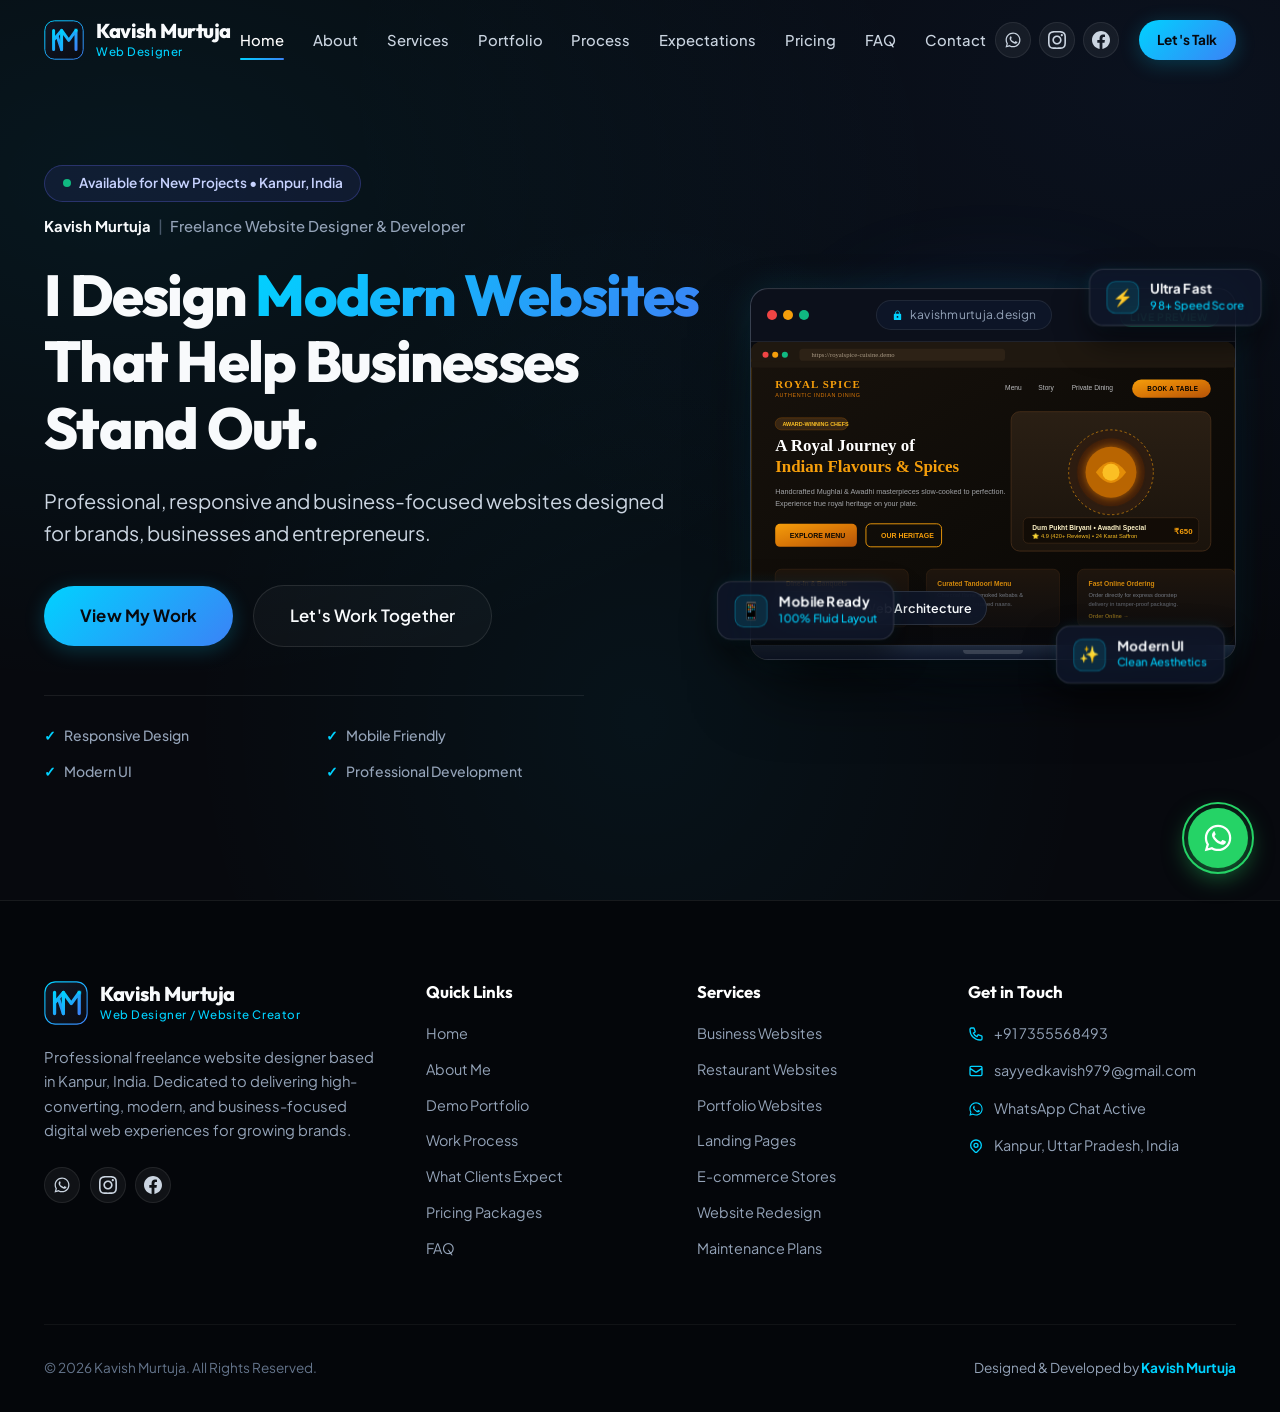
==== index.html @ 0408fbbc "feat(phase-3): implement interactive 3D hero device stage, mouse parallax, scroll reveals, and polis" ====
<!DOCTYPE html>
<html lang="en">
<head>
  <!-- Character Encoding & Viewport -->
  <meta charset="UTF-8">
  <meta name="viewport" content="width=device-width, initial-scale=1.0">
  <meta http-equiv="X-UA-Compatible" content="ie=edge">

  <!-- Primary SEO Meta Tags -->
  <title>Kavish Murtuja — Freelance Website Designer &amp; Developer</title>
  <meta name="title" content="Kavish Murtuja — Freelance Website Designer &amp; Developer">
  <meta name="description" content="Professional freelance website designer in Kanpur, India. Kavish Murtuja creates modern, responsive and business-focused websites for businesses, brands and entrepreneurs.">
  <meta name="keywords" content="Kavish Murtuja, Freelance Web Designer Kanpur, Website Developer Kanpur, Modern Business Websites, Responsive Web Design, Portfolio Website, Restaurant Website Design">
  <meta name="author" content="Kavish Murtuja">
  <meta name="robots" content="index, follow">
  <link rel="canonical" href="https://kavishmurtuja.com/">

  <!-- Open Graph / Facebook -->
  <meta property="og:type" content="website">
  <meta property="og:url" content="https://kavishmurtuja.com/">
  <meta property="og:title" content="Kavish Murtuja — Freelance Website Designer &amp; Developer">
  <meta property="og:description" content="Professional freelance website designer in Kanpur, India. Kavish Murtuja creates modern, responsive and business-focused websites for businesses, brands and entrepreneurs.">
  <meta property="og:image" content="assets/images/hero-mockup.svg">

  <!-- Twitter Meta Tags -->
  <meta name="twitter:card" content="summary_large_image">
  <meta name="twitter:url" content="https://kavishmurtuja.com/">
  <meta name="twitter:title" content="Kavish Murtuja — Freelance Website Designer &amp; Developer">
  <meta name="twitter:description" content="Professional freelance website designer in Kanpur, India. Kavish Murtuja creates modern, responsive and business-focused websites for businesses, brands and entrepreneurs.">
  <meta name="twitter:image" content="assets/images/hero-mockup.svg">

  <!-- Favicon & Brand Icon -->
  <link rel="icon" type="image/svg+xml" href="assets/favicon/favicon.svg">
  <link rel="apple-touch-icon" href="assets/images/branding/km-badge.svg">
  <meta name="theme-color" content="#080a0f">

  <!-- Google Fonts: Plus Jakarta Sans & Outfit -->
  <link rel="preconnect" href="https://fonts.googleapis.com">
  <link rel="preconnect" href="https://fonts.gstatic.com" crossorigin>
  <link href="https://fonts.googleapis.com/css2?family=Outfit:wght@400;500;600;700;800;900&family=Plus+Jakarta+Sans:wght@300;400;500;600;700;800&display=swap" rel="stylesheet">

  <!-- Custom Stylesheet -->
  <link rel="stylesheet" href="css/style.css">

  <!-- Structured Data / JSON-LD for SEO -->
  <script type="application/ld+json">
  {
    "@context": "https://schema.org",
    "@type": "ProfessionalService",
    "name": "Kavish Murtuja — Freelance Website Designer & Developer",
    "image": "https://kavishmurtuja.com/assets/images/hero-mockup.svg",
    "url": "https://kavishmurtuja.com",
    "telephone": "+917355568493",
    "email": "sayyedkavish979@gmail.com",
    "priceRange": "₹₹",
    "address": {
      "@type": "PostalAddress",
      "addressLocality": "Kanpur",
      "addressRegion": "Uttar Pradesh",
      "addressCountry": "India"
    },
    "geo": {
      "@type": "GeoCoordinates",
      "latitude": "26.4499",
      "longitude": "80.3319"
    },
    "openingHoursSpecification": {
      "@type": "OpeningHoursSpecification",
      "dayOfWeek": [
        "Monday",
        "Tuesday",
        "Wednesday",
        "Thursday",
        "Friday",
        "Saturday"
      ],
      "opens": "09:00",
      "closes": "20:00"
    },
    "sameAs": [
      "https://wa.me/917355568493",
      "https://instagram.com/kavishmurtuja",
      "https://facebook.com/kavishmurtuja"
    ]
  }
  </script>
</head>
<body>
  <div class="scroll-progress-bar" id="scrollProgressBar" aria-hidden="true"></div>
  <!-- Accessibility Skip Navigation -->
  <a href="#main-content" class="skip-link">Skip to main content</a>


  <!-- ==============================================================================
       NAVBAR (STICKY LUXURY GLASS)
       ============================================================================== -->
  <header class="navbar hero-entrance-nav" id="mainNavbar">
    <div class="container nav-container">
      <!-- Logo Branding -->
      <a href="#home" data-nav-page="home" class="brand-logo" aria-label="Kavish Murtuja — Web Designer">
        <img src="assets/images/branding/km-badge.svg" alt="KM Monogram Logo" class="brand-logo-img" width="40" height="40">
        <div class="brand-title">
          <span class="logo-name">Kavish Murtuja</span>
          <span class="logo-sub">Web Designer</span>
        </div>
      </a>

      <!-- Desktop Navigation Menu -->
      <nav class="nav-menu" aria-label="Main Navigation">
        <a href="#home" data-nav-page="home" class="nav-link active">Home</a>
        <a href="#about" data-nav-page="about" class="nav-link">About</a>
        <a href="#services" data-nav-page="services" class="nav-link">Services</a>
        <a href="#portfolio" data-nav-page="portfolio" class="nav-link">Portfolio</a>
        <a href="#process" data-nav-page="process" class="nav-link">Process</a>
        <a href="#testimonials" data-nav-page="testimonials" class="nav-link">Expectations</a>
        <a href="#pricing" data-nav-page="pricing" class="nav-link">Pricing</a>
        <a href="#faq" data-nav-page="faq" class="nav-link">FAQ</a>
        <a href="#contact" data-nav-page="contact" class="nav-link">Contact</a>
      </nav>

      <!-- Nav Quick Actions -->
      <div class="nav-actions">
        <!-- Social Mini Icons -->
        <div class="nav-social-links" aria-label="Social Profiles">
          <a href="https://wa.me/917355568493" target="_blank" rel="noopener noreferrer" class="social-icon-btn whatsapp-icon" title="Chat on WhatsApp" data-social="whatsapp" aria-label="WhatsApp">
            <svg xmlns="http://www.w3.org/2000/svg" viewBox="0 0 24 24" fill="currentColor">
              <path d="M12.04 2C6.58 2 2.13 6.45 2.13 11.91C2.13 13.66 2.59 15.36 3.45 16.86L2.05 22L7.3 20.62C8.75 21.41 10.38 21.83 12.04 21.83C17.5 21.83 21.95 17.38 21.95 11.92C21.95 9.27 20.92 6.78 19.05 4.91C17.18 3.03 14.69 2 12.04 2M12.05 3.67C14.25 3.67 16.31 4.53 17.87 6.09C19.42 7.65 20.28 9.72 20.28 11.92C20.28 16.46 16.58 20.15 12.04 20.15C10.56 20.15 9.11 19.76 7.85 19L7.55 18.83L4.43 19.65L5.26 16.61L5.06 16.29C4.24 15 3.8 13.47 3.8 11.91C3.81 7.37 7.5 3.67 12.05 3.67M9.06 7.42C8.89 7.42 8.62 7.49 8.39 7.74C8.16 8 7.5 8.61 7.5 9.87C7.5 11.12 8.42 12.33 8.55 12.5C8.68 12.67 10.35 15.24 12.91 16.35C13.52 16.61 14 16.77 14.37 16.89C14.98 17.08 15.54 17.06 15.98 16.99C16.48 16.92 17.49 16.38 17.7 15.79C17.91 15.21 17.91 14.71 17.85 14.6C17.79 14.5 17.62 14.43 17.37 14.31C17.12 14.19 15.9 13.59 15.67 13.5C15.45 13.42 15.28 13.38 15.12 13.63C14.95 13.88 14.48 14.43 14.33 14.6C14.19 14.77 14.04 14.79 13.79 14.67C13.54 14.54 12.5 14.2 11.27 13.11C10.31 12.26 9.66 11.2 9.47 10.88C9.28 10.56 9.45 10.39 9.58 10.26C9.69 10.15 9.83 9.97 9.96 9.83C10.08 9.68 10.13 9.57 10.21 9.41C10.29 9.24 10.25 9.1 10.19 8.98C10.13 8.85 9.63 7.63 9.42 7.13C9.22 6.64 9.02 6.71 8.87 6.7C8.72 6.7 8.56 6.7 8.39 6.7L9.06 7.42Z"/>
            </svg>
          </a>
          <a href="https://instagram.com/kavishmurtuja" target="_blank" rel="noopener noreferrer" class="social-icon-btn instagram-icon" title="Follow on Instagram" data-social="instagram" aria-label="Instagram">
            <svg xmlns="http://www.w3.org/2000/svg" viewBox="0 0 24 24" fill="currentColor">
              <path d="M12 2.163c3.204 0 3.584.012 4.85.07 3.252.148 4.771 1.691 4.919 4.919.058 1.265.069 1.645.069 4.849 0 3.205-.012 3.584-.069 4.849-.149 3.225-1.664 4.771-4.919 4.919-1.266.058-1.644.07-4.85.07-3.204 0-3.584-.012-4.849-.07-3.26-.149-4.771-1.699-4.919-4.92-.058-1.265-.07-1.644-.07-4.849 0-3.204.013-3.583.07-4.849.149-3.227 1.664-4.771 4.919-4.919 1.266-.057 1.645-.069 4.849-.069zm0-2.163c-3.259 0-3.667.014-4.947.072-4.358.2-6.78 2.618-6.98 6.98-.059 1.281-.073 1.689-.073 4.948 0 3.259.014 3.668.072 4.948.2 4.358 2.618 6.78 6.98 6.98 1.281.058 1.689.072 4.948.072 3.259 0 3.668-.014 4.948-.072 4.354-.2 6.782-2.618 6.979-6.98.059-1.28.073-1.689.073-4.948 0-3.259-.014-3.667-.072-4.947-.196-4.354-2.617-6.78-6.979-6.98-1.281-.059-1.69-.073-4.949-.073zm0 5.838c-3.403 0-6.162 2.759-6.162 6.162s2.759 6.163 6.162 6.163 6.162-2.759 6.162-6.163c0-3.403-2.759-6.162-6.162-6.162zm0 10.162c-2.209 0-4-1.79-4-4 0-2.209 1.791-4 4-4s4 1.791 4 4c0 2.21-1.791 4-4 4zm6.406-11.845c-.796 0-1.441.645-1.441 1.44s.645 1.44 1.441 1.44c.795 0 1.439-.645 1.439-1.44s-.644-1.44-1.439-1.44z"/>
            </svg>
          </a>
          <a href="https://facebook.com/kavishmurtuja" target="_blank" rel="noopener noreferrer" class="social-icon-btn facebook-icon" title="Follow on Facebook" data-social="facebook" aria-label="Facebook">
            <svg xmlns="http://www.w3.org/2000/svg" viewBox="0 0 24 24" fill="currentColor">
              <path d="M24 12.073c0-6.627-5.373-12-12-12s-12 5.373-12 12c0 5.99 4.388 10.954 10.125 11.854v-8.385H7.078v-3.47h3.047V9.43c0-3.007 1.792-4.669 4.533-4.669 1.312 0 2.686.235 2.686.235v2.953H15.83c-1.491 0-1.956.925-1.956 1.874v2.25h3.328l-.532 3.47h-2.796v8.385C19.612 23.027 24 18.062 24 12.073z"/>
            </svg>
          </a>
        </div>

        <!-- Prominent Call to Action Button -->
        <a href="#contact" data-nav-page="contact" class="btn btn-primary btn-sm">Let's Talk</a>

        <!-- Mobile Hamburger Toggle -->
        <button class="mobile-toggle" id="mobileToggle" aria-label="Toggle navigation menu" aria-expanded="false">
          <span></span>
          <span></span>
          <span></span>
        </button>
      </div>
    </div>
  </header>

  <!-- Mobile Drawer Overlay -->
  <div class="mobile-drawer-backdrop" id="drawerBackdrop"></div>
  <aside class="mobile-drawer" id="mobileDrawer">
    <div class="mobile-nav-links">
      <a href="#home" data-nav-page="home" class="mobile-nav-link active">Home</a>
      <a href="#about" data-nav-page="about" class="mobile-nav-link">About</a>
      <a href="#services" data-nav-page="services" class="mobile-nav-link">Services</a>
      <a href="#portfolio" data-nav-page="portfolio" class="mobile-nav-link">Portfolio</a>
      <a href="#process" data-nav-page="process" class="mobile-nav-link">Process</a>
      <a href="#testimonials" data-nav-page="testimonials" class="mobile-nav-link">What Clients Expect</a>
      <a href="#pricing" data-nav-page="pricing" class="mobile-nav-link">Pricing</a>
      <a href="#faq" data-nav-page="faq" class="mobile-nav-link">FAQ</a>
      <a href="#contact" data-nav-page="contact" class="mobile-nav-link">Contact</a>
    </div>

    <div class="mobile-drawer-footer">
      <a href="#contact" data-nav-page="contact" class="btn btn-primary">Start a Project</a>
      <div class="nav-social-links" style="justify-content: center;">
        <a href="https://wa.me/917355568493" target="_blank" rel="noopener noreferrer" class="social-icon-btn whatsapp-icon" data-social="whatsapp" aria-label="WhatsApp">
          <svg xmlns="http://www.w3.org/2000/svg" viewBox="0 0 24 24" fill="currentColor"><path d="M12.04 2C6.58 2 2.13 6.45 2.13 11.91C2.13 13.66 2.59 15.36 3.45 16.86L2.05 22L7.3 20.62C8.75 21.41 10.38 21.83 12.04 21.83C17.5 21.83 21.95 17.38 21.95 11.92C21.95 9.27 20.92 6.78 19.05 4.91C17.18 3.03 14.69 2 12.04 2M12.05 3.67C14.25 3.67 16.31 4.53 17.87 6.09C19.42 7.65 20.28 9.72 20.28 11.92C20.28 16.46 16.58 20.15 12.04 20.15C10.56 20.15 9.11 19.76 7.85 19L7.55 18.83L4.43 19.65L5.26 16.61L5.06 16.29C4.24 15 3.8 13.47 3.8 11.91C3.81 7.37 7.5 3.67 12.05 3.67M9.06 7.42C8.89 7.42 8.62 7.49 8.39 7.74C8.16 8 7.5 8.61 7.5 9.87C7.5 11.12 8.42 12.33 8.55 12.5C8.68 12.67 10.35 15.24 12.91 16.35C13.52 16.61 14 16.77 14.37 16.89C14.98 17.08 15.54 17.06 15.98 16.99C16.48 16.92 17.49 16.38 17.7 15.79C17.91 15.21 17.91 14.71 17.85 14.6C17.79 14.5 17.62 14.43 17.37 14.31C17.12 14.19 15.9 13.59 15.67 13.5C15.45 13.42 15.28 13.38 15.12 13.63C14.95 13.88 14.48 14.43 14.33 14.6C14.19 14.77 14.04 14.79 13.79 14.67C13.54 14.54 12.5 14.2 11.27 13.11C10.31 12.26 9.66 11.2 9.47 10.88C9.28 10.56 9.45 10.39 9.58 10.26C9.69 10.15 9.83 9.97 9.96 9.83C10.08 9.68 10.13 9.57 10.21 9.41C10.29 9.24 10.25 9.1 10.19 8.98C10.13 8.85 9.63 7.63 9.42 7.13C9.22 6.64 9.02 6.71 8.87 6.7C8.72 6.7 8.56 6.7 8.39 6.7L9.06 7.42Z"/></svg>
        </a>
        <a href="https://instagram.com/kavishmurtuja" target="_blank" rel="noopener noreferrer" class="social-icon-btn instagram-icon" data-social="instagram" aria-label="Instagram">
          <svg xmlns="http://www.w3.org/2000/svg" viewBox="0 0 24 24" fill="currentColor"><path d="M12 2.163c3.204 0 3.584.012 4.85.07 3.252.148 4.771 1.691 4.919 4.919.058 1.265.069 1.645.069 4.849 0 3.205-.012 3.584-.069 4.849-.149 3.225-1.664 4.771-4.919 4.919-1.266.058-1.644.07-4.85.07-3.204 0-3.584-.012-4.849-.07-3.26-.149-4.771-1.699-4.919-4.92-.058-1.265-.07-1.644-.07-4.849 0-3.204.013-3.583.07-4.849.149-3.227 1.664-4.771 4.919-4.919 1.266-.057 1.645-.069 4.849-.069zm0-2.163c-3.259 0-3.667.014-4.947.072-4.358.2-6.78 2.618-6.98 6.98-.059 1.281-.073 1.689-.073 4.948 0 3.259.014 3.668.072 4.948.2 4.358 2.618 6.78 6.98 6.98 1.281.058 1.689.072 4.948.072 3.259 0 3.668-.014 4.948-.072 4.354-.2 6.782-2.618 6.979-6.98.059-1.28.073-1.689.073-4.948 0-3.259-.014-3.667-.072-4.947-.196-4.354-2.617-6.78-6.979-6.98-1.281-.059-1.69-.073-4.949-.073zm0 5.838c-3.403 0-6.162 2.759-6.162 6.162s2.759 6.163 6.162 6.163 6.162-2.759 6.162-6.163c0-3.403-2.759-6.162-6.162-6.162zm0 10.162c-2.209 0-4-1.79-4-4 0-2.209 1.791-4 4-4s4 1.791 4 4c0 2.21-1.791 4-4 4zm6.406-11.845c-.796 0-1.441.645-1.441 1.44s.645 1.44 1.441 1.44c.795 0 1.439-.645 1.439-1.44s-.644-1.44-1.439-1.44z"/></svg>
        </a>
        <a href="https://facebook.com/kavishmurtuja" target="_blank" rel="noopener noreferrer" class="social-icon-btn facebook-icon" data-social="facebook" aria-label="Facebook">
          <svg xmlns="http://www.w3.org/2000/svg" viewBox="0 0 24 24" fill="currentColor"><path d="M24 12.073c0-6.627-5.373-12-12-12s-12 5.373-12 12c0 5.99 4.388 10.954 10.125 11.854v-8.385H7.078v-3.47h3.047V9.43c0-3.007 1.792-4.669 4.533-4.669 1.312 0 2.686.235 2.686.235v2.953H15.83c-1.491 0-1.956.925-1.956 1.874v2.25h3.328l-.532 3.47h-2.796v8.385C19.612 23.027 24 18.062 24 12.073z"/></svg>
        </a>
      </div>
    </div>
  </aside>

  <!-- ==============================================================================
       HERO SECTION
       ============================================================================== -->
  <main id="main-content">
  <div class="page-view active" id="page-home" data-page="home">
  <section class="hero-section" id="home">
    <div class="container hero-grid">
      <!-- Left Content Column -->
      <div class="hero-content">
        <!-- Trust badge and Name pill -->
        <div class="hero-badge-container hero-entrance-1">
          <div class="hero-pill">
            <span class="pulse-dot"></span>
            <span>Available for New Projects • Kanpur, India</span>
          </div>
          <div class="hero-author-tag">
            <span class="author-name">Kavish Murtuja</span>
            <span class="author-sep">|</span>
            <span class="author-role">Freelance Website Designer &amp; Developer</span>
          </div>
        </div>

        <!-- Main Powerful Headline -->
        <h1 class="hero-headline hero-entrance-2">
          I Design <span class="gradient-text">Modern Websites</span> That Help Businesses Stand Out.
        </h1>

        <!-- Subheading -->
        <p class="hero-subheading hero-entrance-3">
          Professional, responsive and business-focused websites designed for brands, businesses and entrepreneurs.
        </p>

        <!-- CTA Buttons Group -->
        <div class="hero-cta-group hero-entrance-4">
          <a href="#portfolio" data-nav-page="portfolio" class="btn btn-primary btn-lg">View My Work</a>
          <a href="#contact" data-nav-page="contact" class="btn btn-outline btn-lg">Let's Work Together</a>
        </div>

        <!-- Trust Indicators Grid -->
        <div class="hero-trust-indicators hero-entrance-4">
          <div class="trust-item">
            <span class="trust-check">✓</span>
            <span>Responsive Design</span>
          </div>
          <div class="trust-item">
            <span class="trust-check">✓</span>
            <span>Mobile Friendly</span>
          </div>
          <div class="trust-item">
            <span class="trust-check">✓</span>
            <span>Modern UI</span>
          </div>
          <div class="trust-item">
            <span class="trust-check">✓</span>
            <span>Professional Development</span>
          </div>
        </div>
      </div>

      <!-- Right Visual 3D Interactive Device Stage -->
      <div class="hero-3d-stage hero-entrance-5" id="hero3DStage">
        <div class="hero-3d-card" id="hero3DCard">
          <!-- Ambient 3D Glow Backing -->
          <div class="hero-3d-glow" aria-hidden="true"></div>

          <!-- The 3D Floating Laptop / Browser Device -->
          <div class="device-3d-chassis">
            <!-- Device Top Bezel & Window Controls -->
            <div class="device-header">
              <div class="device-dots" aria-hidden="true">
                <span class="dot red"></span>
                <span class="dot yellow"></span>
                <span class="dot green"></span>
              </div>
              <div class="device-url-bar">
                <span class="lock-icon" aria-hidden="true">
                  <svg width="11" height="11" viewBox="0 0 24 24" fill="currentColor"><path d="M18 8h-1V6c0-2.76-2.24-5-5-5S7 3.24 7 6v2H6c-1.1 0-2 .9-2 2v10c0 1.1.9 2 2 2h12c1.1 0 2-.9 2-2V10c0-1.1-.9-2-2-2zm-6 9c-1.1 0-2-.9-2-2s.9-2 2-2 2 .9 2 2-.9 2-2 2zm3.1-9H8.9V6c0-1.71 1.39-3.1 3.1-3.1 1.71 0 3.1 1.39 3.1 3.1v2z"/></svg>
                </span>
                <span class="url-text">kavishmurtuja.design</span>
              </div>
              <div class="device-header-status">
                <span class="status-live-pill">Live Preview</span>
              </div>
            </div>

            <!-- Device Screen with High-Res Website Preview -->
            <div class="device-screen">
              <img src="assets/images/projects/royal-spice.svg" alt="Modern Restaurant Website Preview Designed by Kavish Murtuja" class="device-screen-img" width="800" height="500" loading="eager">
              <div class="device-screen-overlay">
                <div class="device-brand-badge">
                  <img src="assets/images/branding/km-badge.svg" alt="KM Monogram" width="20" height="20">
                  <span>Modern Web Architecture</span>
                </div>
              </div>
            </div>

            <!-- Laptop Keyboard Base Lip -->
            <div class="laptop-base-edge" aria-hidden="true">
              <div class="laptop-notch"></div>
            </div>
          </div>

          <!-- Floating UI Elements around the device -->
          <div class="floating-chip chip-perf" data-parallax-depth="25">
            <div class="chip-icon">⚡</div>
            <div class="chip-content">
              <span class="chip-title">Ultra Fast</span>
              <span class="chip-desc">98+ Speed Score</span>
            </div>
          </div>

          <div class="floating-chip chip-responsive" data-parallax-depth="35">
            <div class="chip-icon">📱</div>
            <div class="chip-content">
              <span class="chip-title">Mobile Ready</span>
              <span class="chip-desc">100% Fluid Layout</span>
            </div>
          </div>

          <div class="floating-chip chip-ui" data-parallax-depth="20">
            <div class="chip-icon">✨</div>
            <div class="chip-content">
              <span class="chip-title">Modern UI</span>
              <span class="chip-desc">Clean Aesthetics</span>
            </div>
          </div>
        </div>
      </div>
    </div>
  </section>

  <!-- ==============================================================================
       ABOUT ME SECTION
       ============================================================================== -->
  </div>

  <div class="page-view" id="page-about" data-page="about">
  <section class="section about-section" id="about">
    <div class="container">
      <div class="section-header reveal-on-scroll">
        <div class="section-badge">
          <span class="dot"></span>
          <span>About Kavish Murtuja</span>
        </div>
        <h2 class="section-title">Building Digital Experiences That Make Businesses Look Professional.</h2>
        <p class="section-desc">
          Crafting custom web solutions that bridge high-converting aesthetics with rock-solid engineering.
        </p>
      </div>

      <div class="about-grid reveal-on-scroll">
        <!-- Bio and Core Principles -->
        <div class="about-text-col">
          <p class="about-intro-text">
            Hello, I am <strong>Kavish Murtuja</strong>, an independent freelance website designer and developer based in <strong>Kanpur, Uttar Pradesh, India</strong>. I partner directly with founders, local business owners, and ambitious entrepreneurs to transform their online presence into credible, high-performing digital assets.
          </p>
          <p class="about-intro-text">
            In today's digital landscape, your website is your 24/7 business storefront. I focus on creating purposeful, clean, and modern websites that don't just look stunning—they actively help you build trust, attract qualified customers, and generate tangible leads.
          </p>

          <!-- Key Focus Areas -->
          <div class="about-highlights-list">
            <div class="about-highlight-item">
              <svg class="about-highlight-icon" xmlns="http://www.w3.org/2000/svg" fill="none" viewBox="0 0 24 24" stroke="currentColor">
                <path stroke-linecap="round" stroke-linejoin="round" stroke-width="2" d="M9.75 17L9 20l-1 1h8l-1-1-.75-3M3 13h18M5 17h14a2 2 0 002-2V5a2 2 0 00-2-2H5a2 2 0 00-2 2v10a2 2 0 002 2z"/>
              </svg>
              <span>Modern websites tailored to your brand identity</span>
            </div>
            <div class="about-highlight-item">
              <svg class="about-highlight-icon" xmlns="http://www.w3.org/2000/svg" fill="none" viewBox="0 0 24 24" stroke="currentColor">
                <path stroke-linecap="round" stroke-linejoin="round" stroke-width="2" d="M12 18h.01M8 21h8a2 2 0 002-2V5a2 2 0 00-2-2H8a2 2 0 00-2 2v14a2 2 0 002 2z"/>
              </svg>
              <span>Fully responsive designs tailored for every device</span>
            </div>
            <div class="about-highlight-item">
              <svg class="about-highlight-icon" xmlns="http://www.w3.org/2000/svg" fill="none" viewBox="0 0 24 24" stroke="currentColor">
                <path stroke-linecap="round" stroke-linejoin="round" stroke-width="2" d="M13 10V3L4 14h7v7l9-11h-7z"/>
              </svg>
              <span>Clean user experiences that drive buyer action</span>
            </div>
            <div class="about-highlight-item">
              <svg class="about-highlight-icon" xmlns="http://www.w3.org/2000/svg" fill="none" viewBox="0 0 24 24" stroke="currentColor">
                <path stroke-linecap="round" stroke-linejoin="round" stroke-width="2" d="M9 12l2 2 4-4m5.618-4.016A11.955 11.955 0 0112 2.944a11.955 11.955 0 01-8.618 3.04A12.02 12.02 0 003 9c0 5.591 3.824 10.29 9 11.622 5.176-1.332 9-6.03 9-11.622 0-1.042-.133-2.052-.382-3.016z"/>
              </svg>
              <span>Business-focused websites &amp; professional visual poise</span>
            </div>
          </div>

          <a href="#contact" data-nav-page="contact" class="btn btn-primary">Start a Conversation</a>
        </div>

        <!-- Editable Realistic Statistics Grid -->
        <div class="stats-grid">
          <div class="stat-card">
            <div class="stat-number">10+</div>
            <div class="stat-label">Demo Projects Crafted</div>
          </div>
          <div class="stat-card">
            <div class="stat-number">All</div>
            <div class="stat-label">Devices Tested</div>
          </div>
          <div class="stat-card">
            <div class="stat-number">Client</div>
            <div class="stat-label">Focused Collaboration</div>
          </div>
          <div class="stat-card">
            <div class="stat-number">Modern</div>
            <div class="stat-label">UI/UX Design Standards</div>
          </div>
        </div>
      </div>
    </div>
  </section>

  <!-- ==============================================================================
       SERVICES SECTION (8 PREMIUM CARDS)
       ============================================================================== -->
  </div>

  <div class="page-view" id="page-services" data-page="services">
  <section class="section services-section" id="services">
    <div class="container">
      <div class="section-header reveal-on-scroll">
        <div class="section-badge">
          <span class="dot"></span>
          <span>What I Build</span>
        </div>
        <h2 class="section-title">Specialized Web Design &amp; Development Services</h2>
        <p class="section-desc">
          Every solution is engineered from scratch to reflect your distinctive business value and convert visitors into loyal clients.
        </p>
      </div>

      <div class="services-grid">
        <!-- 1. Business Website Design -->
        <div class="service-card reveal-on-scroll stagger-1">
          <div class="service-icon-box">
            <svg xmlns="http://www.w3.org/2000/svg" fill="none" viewBox="0 0 24 24" stroke="currentColor">
              <path stroke-linecap="round" stroke-linejoin="round" stroke-width="1.8" d="M19 21V5a2 2 0 00-2-2H7a2 2 0 00-2 2v16m14 0h2m-2 0h-5m-9 0H3m2 0h5M9 7h1m-1 4h1m4-4h1m-1 4h1m-5 10v-5a1 1 0 011-1h2a1 1 0 011 1v5m-4 0h4"/>
            </svg>
          </div>
          <h3 class="service-title">Business Website Design</h3>
          <p class="service-desc">
            Bespoke corporate websites that establish strong brand authority, clearly present your service offerings, and generate qualified B2B/B2C inquiries.
          </p>
          <a href="#contact" data-nav-page="contact" class="service-cta">Discuss Business Website <span>&rarr;</span></a>
        </div>

        <!-- 2. Restaurant Website Design -->
        <div class="service-card reveal-on-scroll stagger-2">
          <div class="service-icon-box">
            <svg xmlns="http://www.w3.org/2000/svg" fill="none" viewBox="0 0 24 24" stroke="currentColor">
              <path stroke-linecap="round" stroke-linejoin="round" stroke-width="1.8" d="M12 6.253v13m0-13C10.832 5.477 9.246 5 7.5 5S4.168 5.477 3 6.253v13C4.168 18.477 5.754 18 7.5 18s3.332.477 4.5 1.253m0-13C13.168 5.477 14.754 5 16.5 5c1.747 0 3.332.477 4.5 1.253v13C19.832 18.477 18.247 18 16.5 18c-1.746 0-3.332.477-4.5 1.253"/>
            </svg>
          </div>
          <h3 class="service-title">Restaurant Website Design</h3>
          <p class="service-desc">
            Appetizing online menus, direct table reservation forms, private dining showcases, and location/hours integration for eateries and cafes.
          </p>
          <a href="#contact" data-nav-page="contact" class="service-cta">Discuss Restaurant Site <span>&rarr;</span></a>
        </div>

        <!-- 3. Portfolio Website -->
        <div class="service-card reveal-on-scroll stagger-3">
          <div class="service-icon-box">
            <svg xmlns="http://www.w3.org/2000/svg" fill="none" viewBox="0 0 24 24" stroke="currentColor">
              <path stroke-linecap="round" stroke-linejoin="round" stroke-width="1.8" d="M16 7a4 4 0 11-8 0 4 4 0 018 0zM12 14a7 7 0 00-7 7h14a7 7 0 00-7-7z"/>
            </svg>
          </div>
          <h3 class="service-title">Portfolio Website</h3>
          <p class="service-desc">
            Sleek, personal portfolio websites for creative professionals, freelancers, architects, photographers, and consultants seeking premium clients.
          </p>
          <a href="#contact" data-nav-page="contact" class="service-cta">Discuss Portfolio Site <span>&rarr;</span></a>
        </div>

        <!-- 4. Landing Page Design -->
        <div class="service-card reveal-on-scroll stagger-4">
          <div class="service-icon-box">
            <svg xmlns="http://www.w3.org/2000/svg" fill="none" viewBox="0 0 24 24" stroke="currentColor">
              <path stroke-linecap="round" stroke-linejoin="round" stroke-width="1.8" d="M13 7h8m0 0v8m0-8l-8 8-4-4-6 6"/>
            </svg>
          </div>
          <h3 class="service-title">Landing Page Design</h3>
          <p class="service-desc">
            High-converting single-page landing pages optimized for marketing campaigns, product launches, lead magnets, and maximum ROI on ad spend.
          </p>
          <a href="#contact" data-nav-page="contact" class="service-cta">Discuss Landing Page <span>&rarr;</span></a>
        </div>

        <!-- 5. E-commerce Website -->
        <div class="service-card reveal-on-scroll stagger-1">
          <div class="service-icon-box">
            <svg xmlns="http://www.w3.org/2000/svg" fill="none" viewBox="0 0 24 24" stroke="currentColor">
              <path stroke-linecap="round" stroke-linejoin="round" stroke-width="1.8" d="M16 11V7a4 4 0 00-8 0v4M5 9h14l1 12H4L5 9z"/>
            </svg>
          </div>
          <h3 class="service-title">E-commerce Website</h3>
          <p class="service-desc">
            Intuitive online stores featuring clear product categorization, fast checkout flows, WhatsApp quick orders, and seamless payment gateway integration.
          </p>
          <a href="#contact" data-nav-page="contact" class="service-cta">Discuss Online Store <span>&rarr;</span></a>
        </div>

        <!-- 6. Website Redesign -->
        <div class="service-card reveal-on-scroll stagger-2">
          <div class="service-icon-box">
            <svg xmlns="http://www.w3.org/2000/svg" fill="none" viewBox="0 0 24 24" stroke="currentColor">
              <path stroke-linecap="round" stroke-linejoin="round" stroke-width="1.8" d="M4 4v5h.582m15.356 2A8.001 8.001 0 004.582 9m0 0H9m11 11v-5h-.581m0 0a8.003 8.003 0 01-15.357-2m15.357 2H15"/>
            </svg>
          </div>
          <h3 class="service-title">Website Redesign</h3>
          <p class="service-desc">
            Modernize outdated or slow-loading websites with fresh visual hierarchy, enhanced mobile responsiveness, faster load times, and higher conversion rates.
          </p>
          <a href="#contact" data-nav-page="contact" class="service-cta">Discuss Redesign <span>&rarr;</span></a>
        </div>

        <!-- 7. Mobile Responsive Design -->
        <div class="service-card reveal-on-scroll stagger-3">
          <div class="service-icon-box">
            <svg xmlns="http://www.w3.org/2000/svg" fill="none" viewBox="0 0 24 24" stroke="currentColor">
              <path stroke-linecap="round" stroke-linejoin="round" stroke-width="1.8" d="M12 18h.01M7 21h10a2 2 0 002-2V5a2 2 0 00-2-2H7a2 2 0 00-2 2v14a2 2 0 002 2z"/>
            </svg>
          </div>
          <h3 class="service-title">Mobile Responsive Design</h3>
          <p class="service-desc">
            Delivers a frictionless viewing experience across iPhones, Android devices, iPads, tablets, laptops, and ultra-wide desktop monitors.
          </p>
          <a href="#contact" data-nav-page="contact" class="service-cta">Discuss Mobile UI <span>&rarr;</span></a>
        </div>

        <!-- 8. Website Maintenance -->
        <div class="service-card reveal-on-scroll stagger-4">
          <div class="service-icon-box">
            <svg xmlns="http://www.w3.org/2000/svg" fill="none" viewBox="0 0 24 24" stroke="currentColor">
              <path stroke-linecap="round" stroke-linejoin="round" stroke-width="1.8" d="M10.325 4.317c.426-1.756 2.924-1.756 3.35 0a1.724 1.724 0 002.573 1.066c1.543-.94 3.31.826 2.37 2.37a1.724 1.724 0 001.065 2.572c1.756.426 1.756 2.924 0 3.35a1.724 1.724 0 00-1.066 2.573c.94 1.543-.826 3.31-2.37 2.37a1.724 1.724 0 00-2.572 1.065c-.426 1.756-2.924 1.756-3.35 0a1.724 1.724 0 00-2.573-1.066c-1.543.94-3.31-.826-2.37-2.37a1.724 1.724 0 00-1.065-2.572c-1.756-.426-1.756-2.924 0-3.35a1.724 1.724 0 001.066-2.573c-.94-1.543.826-3.31 2.37-2.37.996.608 2.296.07 2.572-1.065z"/>
              <path stroke-linecap="round" stroke-linejoin="round" stroke-width="1.8" d="M15 12a3 3 0 11-6 0 3 3 0 016 0z"/>
            </svg>
          </div>
          <h3 class="service-title">Website Maintenance</h3>
          <p class="service-desc">
            Ongoing speed optimization, content revisions, asset updates, security monitoring, and regular backups so your digital platform runs flawlessly.
          </p>
          <a href="#contact" data-nav-page="contact" class="service-cta">Discuss Maintenance <span>&rarr;</span></a>
        </div>
      </div>
    </div>
  </section>

  <!-- ==============================================================================
       PORTFOLIO SECTION (THE POWERHOUSE)
       ============================================================================== -->
  <section class="section why-section">
    <div class="container">
      <div class="section-header reveal-on-scroll">
        <div class="section-badge">
          <span class="dot"></span>
          <span>Value &amp; Reliability</span>
        </div>
        <h2 class="section-title">Why Businesses Choose a Professional Website</h2>
        <p class="section-desc">
          A generic template rarely converts. Here is how a custom-designed website sets your enterprise apart.
        </p>
      </div>

      <div class="why-grid">
        <!-- 1. Modern Professional Design -->
        <div class="why-card">
          <div class="why-icon-wrap">
            <svg xmlns="http://www.w3.org/2000/svg" fill="none" viewBox="0 0 24 24" stroke="currentColor">
              <path stroke-linecap="round" stroke-linejoin="round" stroke-width="2" d="M7 21a4 4 0 01-4-4V5a2 2 0 012-2h4a2 2 0 012 2v12a4 4 0 01-4 4zm0 0h12a2 2 0 002-2v-4a2 2 0 00-2-2h-2.343M11 7.343l1.657-1.657a2 2 0 012.828 0l2.829 2.829a2 2 0 010 2.828l-8.486 8.485M7 17h.01"/>
            </svg>
          </div>
          <div>
            <h3 class="why-card-title">Modern Professional Design</h3>
            <p class="why-card-desc">Sleek, bespoke visual aesthetics that instill instant consumer trust and reflect true brand excellence.</p>
          </div>
        </div>

        <!-- 2. Mobile Responsive -->
        <div class="why-card">
          <div class="why-icon-wrap">
            <svg xmlns="http://www.w3.org/2000/svg" fill="none" viewBox="0 0 24 24" stroke="currentColor">
              <path stroke-linecap="round" stroke-linejoin="round" stroke-width="2" d="M12 18h.01M8 21h8a2 2 0 002-2V5a2 2 0 00-2-2H8a2 2 0 00-2 2v14a2 2 0 002 2z"/>
            </svg>
          </div>
          <div>
            <h3 class="why-card-title">Mobile Responsive</h3>
            <p class="why-card-desc">Designed for today's mobile-first audience. Every interface adapts seamlessly across all screens.</p>
          </div>
        </div>

        <!-- 3. User-Friendly Interface -->
        <div class="why-card">
          <div class="why-icon-wrap">
            <svg xmlns="http://www.w3.org/2000/svg" fill="none" viewBox="0 0 24 24" stroke="currentColor">
              <path stroke-linecap="round" stroke-linejoin="round" stroke-width="2" d="M14.828 14.828a4 4 0 01-5.656 0M9 10h.01M15 10h.01M21 12a9 9 0 11-18 0 9 9 0 0118 0z"/>
            </svg>
          </div>
          <div>
            <h3 class="why-card-title">User-Friendly Interface</h3>
            <p class="why-card-desc">Clear navigation, legible typography, and straightforward CTAs that guide visitors effortlessly.</p>
          </div>
        </div>

        <!-- 4. Fast-Loading Structure -->
        <div class="why-card">
          <div class="why-icon-wrap">
            <svg xmlns="http://www.w3.org/2000/svg" fill="none" viewBox="0 0 24 24" stroke="currentColor">
              <path stroke-linecap="round" stroke-linejoin="round" stroke-width="2" d="M13 10V3L4 14h7v7l9-11h-7z"/>
            </svg>
          </div>
          <div>
            <h3 class="why-card-title">Fast-Loading Structure</h3>
            <p class="why-card-desc">Lightweight code without bloated plugins ensuring near-instant page loads and high Core Web Vitals.</p>
          </div>
        </div>

        <!-- 5. SEO-Friendly Foundation -->
        <div class="why-card">
          <div class="why-icon-wrap">
            <svg xmlns="http://www.w3.org/2000/svg" fill="none" viewBox="0 0 24 24" stroke="currentColor">
              <path stroke-linecap="round" stroke-linejoin="round" stroke-width="2" d="M21 21l-6-6m2-5a7 7 0 11-14 0 7 7 0 0114 0z"/>
            </svg>
          </div>
          <div>
            <h3 class="why-card-title">SEO-Friendly Foundation</h3>
            <p class="why-card-desc">Clean semantic HTML, Open Graph tags, and structured schema markup to help you rank in Google search.</p>
          </div>
        </div>

        <!-- 6. Custom Design -->
        <div class="why-card">
          <div class="why-icon-wrap">
            <svg xmlns="http://www.w3.org/2000/svg" fill="none" viewBox="0 0 24 24" stroke="currentColor">
              <path stroke-linecap="round" stroke-linejoin="round" stroke-width="2" d="M11 4a2 2 0 114 0v1a1 1 0 001 1h3a1 1 0 011 1v3a1 1 0 01-1 1h-1a2 2 0 100 4h1a1 1 0 011 1v3a1 1 0 01-1 1h-3a1 1 0 01-1-1v-1a2 2 0 10-4 0v1a1 1 0 01-1 1H7a1 1 0 01-1-1v-3a1 1 0 00-1-1H4a2 2 0 110-4h1a1 1 0 001-1V7a1 1 0 011-1h3a1 1 0 001-1V4z"/>
            </svg>
          </div>
          <div>
            <h3 class="why-card-title">Custom Design</h3>
            <p class="why-card-desc">No cookie-cutter shortcuts. Every element is deliberately tailored around your specific business goals.</p>
          </div>
        </div>

        <!-- 7. Clear Communication -->
        <div class="why-card">
          <div class="why-icon-wrap">
            <svg xmlns="http://www.w3.org/2000/svg" fill="none" viewBox="0 0 24 24" stroke="currentColor">
              <path stroke-linecap="round" stroke-linejoin="round" stroke-width="2" d="M8 12h.01M12 12h.01M16 12h.01M21 12c0 4.418-4.03 8-9 8a9.863 9.863 0 01-4.255-.949L3 20l1.395-3.72C3.512 15.042 3 13.574 3 12c0-4.418 4.03-8 9-8s9 3.582 9 8z"/>
            </svg>
          </div>
          <div>
            <h3 class="why-card-title">Clear Communication</h3>
            <p class="why-card-desc">Prompt WhatsApp and phone updates, milestone checkpoints, and transparent timelines from start to finish.</p>
          </div>
        </div>

        <!-- 8. Business-Focused Approach -->
        <div class="why-card">
          <div class="why-icon-wrap">
            <svg xmlns="http://www.w3.org/2000/svg" fill="none" viewBox="0 0 24 24" stroke="currentColor">
              <path stroke-linecap="round" stroke-linejoin="round" stroke-width="2" d="M9 19v-6a2 2 0 00-2-2H5a2 2 0 00-2 2v6a2 2 0 002 2h2a2 2 0 002-2zm0 0V9a2 2 0 012-2h2a2 2 0 012 2v10m-6 0a2 2 0 002 2h2a2 2 0 002-2m0 0V5a2 2 0 012-2h2a2 2 0 012 2v14a2 2 0 01-2 2h-2a2 2 0 01-2-2z"/>
            </svg>
          </div>
          <div>
            <h3 class="why-card-title">Business-Focused Approach</h3>
            <p class="why-card-desc">A website's ultimate purpose is to generate inquiries, build credibility, and increase commercial revenue.</p>
          </div>
        </div>
      </div>
    </div>
  </section>

  <!-- ==============================================================================
       MY PROCESS (PREMIUM 5-STEP TIMELINE)
       ============================================================================== -->
  </div>

  <div class="page-view" id="page-portfolio" data-page="portfolio">
  <section class="section portfolio-section" id="portfolio">
    <div class="container">
      <div class="section-header reveal-on-scroll">
        <div class="section-badge">
          <span class="dot"></span>
          <span>Featured Work</span>
        </div>
        <h2 class="section-title">Selected Demo Projects &amp; Website Concepts</h2>
        <p class="section-desc">
          Explore interactive concept websites designed to demonstrate my capability across diverse commercial industries. 
          <em>All concepts are clearly marked as Demo Projects.</em>
        </p>
      </div>

      <!-- Filter Tabs -->
      <div class="portfolio-filter-bar" role="tablist" aria-label="Filter portfolio projects">
        <button class="filter-btn active" data-filter="all" role="tab" aria-selected="true" aria-pressed="true">All Projects</button>
        <button class="filter-btn" data-filter="restaurant" role="tab" aria-selected="false" aria-pressed="false">Restaurant</button>
        <button class="filter-btn" data-filter="hotel" role="tab" aria-selected="false" aria-pressed="false">Hotel &amp; Resort</button>
        <button class="filter-btn" data-filter="real-estate" role="tab" aria-selected="false" aria-pressed="false">Real Estate</button>
        <button class="filter-btn" data-filter="fitness" role="tab" aria-selected="false" aria-pressed="false">Fitness</button>
        <button class="filter-btn" data-filter="business" role="tab" aria-selected="false" aria-pressed="false">Business</button>
        <button class="filter-btn" data-filter="agency" role="tab" aria-selected="false" aria-pressed="false">Agency</button>
      </div>

      <!-- Projects Grid -->
      <div class="portfolio-grid">
        <!-- Project 01: Royal Spice -->
        <article class="project-card" data-category="restaurant">
          <div class="project-preview">
            <img src="assets/images/projects/royal-spice.svg" alt="Royal Spice Premium Indian Restaurant Website Mockup" class="project-img" width="800" height="500" loading="lazy">
            <div class="project-badges">
              <span class="demo-status-badge"><span class="dot"></span> Demo Project</span>
              <span class="project-category-tag">Restaurant</span>
            </div>
          </div>
          <div class="project-content">
            <div class="project-number">PROJECT 01</div>
            <h3 class="project-title">Royal Spice</h3>
            <p class="project-description">
              Premium Indian restaurant website concept featuring Awadhi dining heritage, interactive dish cards, table bookings, and food delivery integration.
            </p>
            <div class="project-tech-tags">
              <span class="tech-tag">HTML5</span>
              <span class="tech-tag">CSS3</span>
              <span class="tech-tag">JavaScript</span>
              <span class="tech-tag">Local SEO</span>
            </div>
            <div class="project-footer-action">
              <button type="button" class="view-project-btn" data-project-id="royal-spice">View Project Details &rarr;</button>
            </div>
          </div>
        </article>

        <!-- Project 02: LuxeStay -->
        <article class="project-card" data-category="hotel">
          <div class="project-preview">
            <img src="assets/images/projects/luxestay.svg" alt="LuxeStay Luxury Boutique Hotel & Resort Website Mockup" class="project-img" width="800" height="500" loading="lazy">
            <div class="project-badges">
              <span class="demo-status-badge"><span class="dot"></span> Demo Project</span>
              <span class="project-category-tag">Hotel</span>
            </div>
          </div>
          <div class="project-content">
            <div class="project-number">PROJECT 02</div>
            <h3 class="project-title">LuxeStay</h3>
            <p class="project-description">
              Luxury hotel &amp; resort website concept showcasing private oceanfront villas, wellness retreat rituals, and an integrated reservation console.
            </p>
            <div class="project-tech-tags">
              <span class="tech-tag">HTML5</span>
              <span class="tech-tag">CSS Grid</span>
              <span class="tech-tag">Vanilla JS</span>
              <span class="tech-tag">Responsive UI</span>
            </div>
            <div class="project-footer-action">
              <button type="button" class="view-project-btn" data-project-id="luxestay">View Project Details &rarr;</button>
            </div>
          </div>
        </article>

        <!-- Project 03: Urban Estate -->
        <article class="project-card" data-category="real-estate">
          <div class="project-preview">
            <img src="assets/images/projects/urban-estate.svg" alt="Urban Estate Modern Luxury Real Estate Website Mockup" class="project-img" width="800" height="500" loading="lazy">
            <div class="project-badges">
              <span class="demo-status-badge"><span class="dot"></span> Demo Project</span>
              <span class="project-category-tag">Real Estate</span>
            </div>
          </div>
          <div class="project-content">
            <div class="project-number">PROJECT 03</div>
            <h3 class="project-title">Urban Estate</h3>
            <p class="project-description">
              Modern architectural real estate website featuring luxury penthouses, smart property search filters by budget/locality, and 3D VR tour triggers.
            </p>
            <div class="project-tech-tags">
              <span class="tech-tag">HTML5</span>
              <span class="tech-tag">CSS3</span>
              <span class="tech-tag">JavaScript</span>
              <span class="tech-tag">Lead Gen UX</span>
            </div>
            <div class="project-footer-action">
              <button type="button" class="view-project-btn" data-project-id="urban-estate">View Project Details &rarr;</button>
            </div>
          </div>
        </article>

        <!-- Project 04: FitZone -->
        <article class="project-card" data-category="fitness">
          <div class="project-preview">
            <img src="assets/images/projects/fitzone.svg" alt="FitZone Modern Fitness Studio & CrossFit Website Mockup" class="project-img" width="800" height="500" loading="lazy">
            <div class="project-badges">
              <span class="demo-status-badge"><span class="dot"></span> Demo Project</span>
              <span class="project-category-tag">Fitness</span>
            </div>
          </div>
          <div class="project-content">
            <div class="project-number">PROJECT 04</div>
            <h3 class="project-title">FitZone</h3>
            <p class="project-description">
              High-impact fitness studio website concept with weekly class timetables, membership pricing comparison, coach bios, and free trial pass booking.
            </p>
            <div class="project-tech-tags">
              <span class="tech-tag">HTML5</span>
              <span class="tech-tag">CSS3 Animations</span>
              <span class="tech-tag">JavaScript</span>
              <span class="tech-tag">Mobile First</span>
            </div>
            <div class="project-footer-action">
              <button type="button" class="view-project-btn" data-project-id="fitzone">View Project Details &rarr;</button>
            </div>
          </div>
        </article>

        <!-- Project 05: NovaTech -->
        <article class="project-card" data-category="business">
          <div class="project-preview">
            <img src="assets/images/projects/novatech.svg" alt="NovaTech Cloud & SaaS Technology Website Mockup" class="project-img" width="800" height="500" loading="lazy">
            <div class="project-badges">
              <span class="demo-status-badge"><span class="dot"></span> Demo Project</span>
              <span class="project-category-tag">Business</span>
            </div>
          </div>
          <div class="project-content">
            <div class="project-number">PROJECT 05</div>
            <h3 class="project-title">NovaTech</h3>
            <p class="project-description">
              Enterprise technology SaaS website presenting autonomous AI cloud solutions, interactive live latency metrics, and API documentation preview.
            </p>
            <div class="project-tech-tags">
              <span class="tech-tag">HTML5</span>
              <span class="tech-tag">Glassmorphism</span>
              <span class="tech-tag">JavaScript</span>
              <span class="tech-tag">High Performance</span>
            </div>
            <div class="project-footer-action">
              <button type="button" class="view-project-btn" data-project-id="novatech">View Project Details &rarr;</button>
            </div>
          </div>
        </article>

        <!-- Project 06: Creative Studio -->
        <article class="project-card" data-category="agency">
          <div class="project-preview">
            <img src="assets/images/projects/creative-studio.svg" alt="Creative Studio Brand Agency Portfolio Website Mockup" class="project-img" width="800" height="500" loading="lazy">
            <div class="project-badges">
              <span class="demo-status-badge"><span class="dot"></span> Demo Project</span>
              <span class="project-category-tag">Agency</span>
            </div>
          </div>
          <div class="project-content">
            <div class="project-number">PROJECT 06</div>
            <h3 class="project-title">Creative Studio</h3>
            <p class="project-description">
              Bold, editorial creative agency portfolio website concept featuring motion case studies, 3D CGI branding exhibits, and industry award badges.
            </p>
            <div class="project-tech-tags">
              <span class="tech-tag">HTML5</span>
              <span class="tech-tag">Modern CSS3</span>
              <span class="tech-tag">JavaScript</span>
              <span class="tech-tag">Micro-Animations</span>
            </div>
            <div class="project-footer-action">
              <button type="button" class="view-project-btn" data-project-id="creative-studio">View Project Details &rarr;</button>
            </div>
          </div>
        </article>
      </div>
    </div>
  </section>

  <!-- ==============================================================================
       PROJECT DETAILS MODAL (ACCESSIBLE POPUP)
       ============================================================================== -->
  <div class="project-modal" id="projectModal" role="dialog" aria-modal="true" aria-labelledby="modalTitle">
    <div class="modal-backdrop" id="modalBackdrop"></div>
    <div class="modal-container">
      <button class="modal-close-btn" id="modalCloseBtn" aria-label="Close project modal">&times;</button>
      
      <div class="modal-image-preview">
        <img src="assets/images/projects/royal-spice.svg" alt="Demo Project Mockup" id="modalImg" loading="lazy">
      </div>

      <div class="modal-body">
        <div class="modal-header-meta">
          <span class="demo-status-badge"><span class="dot"></span> Demo Project</span>
          <span class="project-category-tag" id="modalCategory">Category</span>
        </div>
        <h3 class="modal-title" id="modalTitle">Royal Spice</h3>
        <p class="modal-tagline" id="modalTagline">Premium Indian Restaurant &amp; Fine Dining Website</p>
        
        <p class="modal-overview" id="modalOverview">A rich, regal digital dining experience engineered for upscale Indian restaurants. Features an interactive food menu, table reservation system, banquet showcase, and seamless mobile-first layout.</p>

        <h4 class="modal-deliverables-title">Key Features &amp; Deliverables</h4>
        <ul class="modal-deliverables-list" id="modalDeliverables">
          <!-- Dynamic deliverables -->
        </ul>

        <div class="modal-tech-box">
          <h4>Technologies Used</h4>
          <div class="project-tech-tags" id="modalTechTags">
            <!-- Dynamic tech tags -->
          </div>
        </div>

        <div class="modal-actions">
          <a href="https://wa.me/917355568493" id="modalWhatsappBtn" target="_blank" rel="noopener noreferrer" class="btn btn-whatsapp">
            <svg xmlns="http://www.w3.org/2000/svg" viewBox="0 0 24 24" width="20" height="20" fill="currentColor">
              <path d="M12.04 2C6.58 2 2.13 6.45 2.13 11.91C2.13 13.66 2.59 15.36 3.45 16.86L2.05 22L7.3 20.62C8.75 21.41 10.38 21.83 12.04 21.83C17.5 21.83 21.95 17.38 21.95 11.92C21.95 9.27 20.92 6.78 19.05 4.91C17.18 3.03 14.69 2 12.04 2M12.05 3.67C14.25 3.67 16.31 4.53 17.87 6.09C19.42 7.65 20.28 9.72 20.28 11.92C20.28 16.46 16.58 20.15 12.04 20.15C10.56 20.15 9.11 19.76 7.85 19L7.55 18.83L4.43 19.65L5.26 16.61L5.06 16.29C4.24 15 3.8 13.47 3.8 11.91C3.81 7.37 7.5 3.67 12.05 3.67M9.06 7.42C8.89 7.42 8.62 7.49 8.39 7.74C8.16 8 7.5 8.61 7.5 9.87C7.5 11.12 8.42 12.33 8.55 12.5C8.68 12.67 10.35 15.24 12.91 16.35C13.52 16.61 14 16.77 14.37 16.89C14.98 17.08 15.54 17.06 15.98 16.99C16.48 16.92 17.49 16.38 17.7 15.79C17.91 15.21 17.91 14.71 17.85 14.6C17.79 14.5 17.62 14.43 17.37 14.31C17.12 14.19 15.9 13.59 15.67 13.5C15.45 13.42 15.28 13.38 15.12 13.63C14.95 13.88 14.48 14.43 14.33 14.6C14.19 14.77 14.04 14.79 13.79 14.67C13.54 14.54 12.5 14.2 11.27 13.11C10.31 12.26 9.66 11.2 9.47 10.88C9.28 10.56 9.45 10.39 9.58 10.26C9.69 10.15 9.83 9.97 9.96 9.83C10.08 9.68 10.13 9.57 10.21 9.41C10.29 9.24 10.25 9.1 10.19 8.98C10.13 8.85 9.63 7.63 9.42 7.13C9.22 6.64 9.02 6.71 8.87 6.7C8.72 6.7 8.56 6.7 8.39 6.7L9.06 7.42Z"/>
            </svg>
            Inquire About Similar Website
          </a>
          <a href="#contact" data-nav-page="contact" class="btn btn-outline" onclick="document.getElementById('projectModal').classList.remove('open'); document.body.style.overflow='';">Request Custom Quote</a>
        </div>
      </div>
    </div>
  </div>

  <!-- ==============================================================================
       WHY CHOOSE ME SECTION
       ============================================================================== -->
  </div>

  <div class="page-view" id="page-process" data-page="process">
  <section class="section process-section" id="process">
    <div class="container">
      <div class="section-header reveal-on-scroll">
        <div class="section-badge">
          <span class="dot"></span>
          <span>How We Work</span>
        </div>
        <h2 class="section-title">A Transparent 5-Step Process</h2>
        <p class="section-desc">
          From initial concept discussion to successful live deployment, your project follows a proven, structured methodology.
        </p>
      </div>

      <div class="process-timeline">
        <!-- Step 01 -->
        <div class="process-step-card reveal-on-scroll stagger-1">
          <div class="step-number">01</div>
          <h3 class="step-title">Discussion</h3>
          <p class="step-desc">Understand the business, target audience, brand goals, and specific functional requirements.</p>
        </div>

        <!-- Step 02 -->
        <div class="process-step-card reveal-on-scroll stagger-2">
          <div class="step-number">02</div>
          <h3 class="step-title">Planning</h3>
          <p class="step-desc">Plan structure, content hierarchy, page sitemaps, and user flow architectures.</p>
        </div>

        <!-- Step 03 -->
        <div class="process-step-card reveal-on-scroll stagger-3">
          <div class="step-number">03</div>
          <h3 class="step-title">Design</h3>
          <p class="step-desc">Create the visual design, modern UI components, typography, and interactive user experience.</p>
        </div>

        <!-- Step 04 -->
        <div class="process-step-card reveal-on-scroll stagger-4">
          <div class="step-number">04</div>
          <h3 class="step-title">Development</h3>
          <p class="step-desc">Build the responsive website using clean semantic code, fast styling, and robust interactions.</p>
        </div>

        <!-- Step 05 -->
        <div class="process-step-card reveal-on-scroll stagger-1">
          <div class="step-number">05</div>
          <h3 class="step-title">Launch</h3>
          <p class="step-desc">Thorough cross-device testing, speed checks, SEO audit, and launch of the final website.</p>
        </div>
      </div>
    </div>
  </section>

  <!-- ==============================================================================
       TECHNOLOGIES SECTION
       ============================================================================== -->
  <section class="section tech-section">
    <div class="container">
      <div class="section-header reveal-on-scroll">
        <div class="section-badge">
          <span class="dot"></span>
          <span>Core Stack</span>
        </div>
        <h2 class="section-title">Modern Technologies &amp; Standards</h2>
        <p class="section-desc">
          Building fast, scalable, and maintainable digital experiences using industry-standard tools.
        </p>
      </div>

      <div class="tech-grid">
        <!-- HTML5 -->
        <div class="tech-card">
          <div class="tech-icon-box">
            <svg xmlns="http://www.w3.org/2000/svg" viewBox="0 0 24 24" fill="#e34f26">
              <path d="M12 2l8.8 3.1-3.2 16.9-5.6 1.8-5.6-1.8-3.2-16.9 8.8-3.1zm0 2.2l-6.8 2.4 2.5 13.1 4.3 1.4 4.3-1.4 2.5-13.1-6.8-2.4zm4.2 4.4h-8.4l.3 2.1h7.8l-.8 4.2-3.1 1-3.1-1-.2-2.1h-2.1l.4 3.7 5 1.6 5-1.6 1.1-7.9z"/>
            </svg>
          </div>
          <span class="tech-name">HTML5</span>
        </div>

        <!-- CSS3 -->
        <div class="tech-card">
          <div class="tech-icon-box">
            <svg xmlns="http://www.w3.org/2000/svg" viewBox="0 0 24 24" fill="#1572b6">
              <path d="M12 2l8.8 3.1-3.2 16.9-5.6 1.8-5.6-1.8-3.2-16.9 8.8-3.1zm0 2.2l-6.8 2.4 2.5 13.1 4.3 1.4 4.3-1.4 2.5-13.1-6.8-2.4zm4.2 4.4l-.3 2.1h-7.8l.2 2.1h7.4l-.8 4.2-2.9 1-2.9-1-.2-1.6h-2.1l.3 3.2 4.9 1.6 4.9-1.6 1.3-9z"/>
            </svg>
          </div>
          <span class="tech-name">CSS3</span>
        </div>

        <!-- JavaScript -->
        <div class="tech-card">
          <div class="tech-icon-box">
            <svg xmlns="http://www.w3.org/2000/svg" viewBox="0 0 24 24" fill="#f7df1e">
              <path d="M3 3h18v18h-18v-18zm10.5 14.5c.9 0 1.5-.4 1.5-1.2 0-.8-.6-1.1-1.6-1.5l-.6-.2c-1.6-.7-2.3-1.6-2.3-3.1 0-1.8 1.4-3.1 3.5-3.1 1.4 0 2.5.5 3.3 1.3l-1.3 1.5c-.6-.6-1.3-1-2-1-.9 0-1.5.5-1.5 1.1 0 .7.5 1.1 1.6 1.5l.6.2c1.8.7 2.4 1.7 2.4 3.2 0 2-1.5 3.2-3.7 3.2-1.7 0-3-.6-3.8-1.6l1.4-1.5c.7.7 1.6 1.2 2.6 1.2zm-6.2-7.2h2.2v6c0 1.8-.9 2.7-2.7 2.7-.6 0-1.2-.1-1.7-.3v-1.8c.4.2.8.3 1.2.3.9 0 1.1-.4 1.1-1.2v-5.7z"/>
            </svg>
          </div>
          <span class="tech-name">JavaScript</span>
        </div>

        <!-- Tailwind CSS -->
        <div class="tech-card">
          <div class="tech-icon-box">
            <svg xmlns="http://www.w3.org/2000/svg" viewBox="0 0 24 24" fill="#38bdf8">
              <path d="M12.001 4.8c-3.2 0-5.2 1.6-6 4.8 1.2-1.6 2.6-2.2 4.2-1.8.913.228 1.565.89 2.288 1.624C13.666 10.618 15.027 12 18.001 12c3.2 0 5.2-1.6 6-4.8-1.2 1.6-2.6 2.2-4.2 1.8-.913-.228-1.565-.89-2.288-1.624C16.335 6.182 14.974 4.8 12.001 4.8zm-6 7.2c-3.2 0-5.2 1.6-6 4.8 1.2-1.6 2.6-2.2 4.2-1.8.913.228 1.565.89 2.288 1.624 1.177 1.194 2.538 2.576 5.512 2.576 3.2 0 5.2-1.6 6-4.8-1.2 1.6-2.6 2.2-4.2 1.8-.913-.228-1.565-.89-2.288-1.624C10.335 13.382 8.974 12 6.001 12z"/>
            </svg>
          </div>
          <span class="tech-name">Tailwind CSS</span>
        </div>

        <!-- Git -->
        <div class="tech-card">
          <div class="tech-icon-box">
            <svg xmlns="http://www.w3.org/2000/svg" viewBox="0 0 24 24" fill="#f05032">
              <path d="M21.6 10.8l-8.4-8.4c-.8-.8-2.1-.8-2.9 0l-1.9 1.9 2.4 2.4c.6-.2 1.3-.1 1.7.4.5.5.6 1.2.3 1.8l2.3 2.3c.6-.3 1.3-.2 1.8.3.7.7.7 1.9 0 2.6s-1.9.7-2.6 0c-.5-.5-.6-1.3-.3-1.9l-2.2-2.2v5.6c.2.1.4.3.5.5.7.7.7 1.9 0 2.6s-1.9.7-2.6 0c-.7-.7-.7-1.9 0-2.6.2-.2.4-.4.6-.5v-5.6c-.2-.1-.4-.3-.6-.5-.5-.5-.6-1.3-.3-1.9l-2.3-2.3-5.2 5.2c-.8.8-.8 2.1 0 2.9l8.4 8.4c.8.8 2.1.8 2.9 0l8.4-8.4c.8-.8.8-2.1 0-2.9z"/>
            </svg>
          </div>
          <span class="tech-name">Git</span>
        </div>

        <!-- GitHub -->
        <div class="tech-card">
          <div class="tech-icon-box">
            <svg xmlns="http://www.w3.org/2000/svg" viewBox="0 0 24 24" fill="#ffffff">
              <path d="M12 2C6.477 2 2 6.484 2 12.017c0 4.425 2.865 8.18 6.839 9.504.5.092.682-.217.682-.483 0-.237-.008-.868-.013-1.703-2.782.605-3.369-1.343-3.369-1.343-.454-1.158-1.11-1.466-1.11-1.466-.908-.62.069-.608.069-.608 1.003.07 1.53 1.032 1.53 1.032.892 1.53 2.341 1.088 2.91.832.092-.647.35-1.088.636-1.338-2.22-.253-4.555-1.113-4.555-4.951 0-1.093.39-1.988 1.029-2.688-.103-.253-.446-1.272.098-2.65 0 0 .84-.27 2.75 1.026A9.564 9.564 0 0112 6.844c.85.004 1.705.115 2.504.337 1.909-1.296 2.747-1.027 2.747-1.027.546 1.379.202 2.398.1 2.651.64.7 1.028 1.595 1.028 2.688 0 3.848-2.339 4.695-4.566 4.943.359.309.678.92.678 1.855 0 1.338-.012 2.419-.012 2.747 0 .268.18.58.688.482A10.019 10.019 0 0022 12.017C22 6.484 17.522 2 12 2z"/>
            </svg>
          </div>
          <span class="tech-name">GitHub</span>
        </div>

        <!-- Responsive Web Design -->
        <div class="tech-card">
          <div class="tech-icon-box">
            <svg xmlns="http://www.w3.org/2000/svg" fill="none" viewBox="0 0 24 24" stroke="#06b6d4">
              <path stroke-linecap="round" stroke-linejoin="round" stroke-width="2" d="M12 18h.01M7 21h10a2 2 0 002-2V5a2 2 0 00-2-2H7a2 2 0 00-2 2v14a2 2 0 002 2z"/>
            </svg>
          </div>
          <span class="tech-name">Responsive Design</span>
        </div>

        <!-- SEO -->
        <div class="tech-card">
          <div class="tech-icon-box">
            <svg xmlns="http://www.w3.org/2000/svg" fill="none" viewBox="0 0 24 24" stroke="#10b981">
              <path stroke-linecap="round" stroke-linejoin="round" stroke-width="2" d="M9 19v-6a2 2 0 00-2-2H5a2 2 0 00-2 2v6a2 2 0 002 2h2a2 2 0 002-2zm0 0V9a2 2 0 012-2h2a2 2 0 012 2v10m-6 0a2 2 0 002 2h2a2 2 0 002-2m0 0V5a2 2 0 012-2h2a2 2 0 012 2v14a2 2 0 01-2 2h-2a2 2 0 01-2-2z"/>
            </svg>
          </div>
          <span class="tech-name">Search Engine (SEO)</span>
        </div>
      </div>
    </div>
  </section>

  <!-- ==============================================================================
       TESTIMONIALS / "WHAT CLIENTS CAN EXPECT" SECTION
       ============================================================================== -->
  </div>

  <div class="page-view" id="page-testimonials" data-page="testimonials">
  <section class="section expectations-section" id="testimonials">
    <div class="container">
      <div class="section-header reveal-on-scroll">
        <div class="section-badge">
          <span class="dot"></span>
          <span>Commitment to Quality</span>
        </div>
        <h2 class="section-title">What Clients Can Expect</h2>
        <p class="section-desc">
          Instead of fabricating reviews, I believe in radical transparency. Here are the 3 core delivery pillars every client receives.
        </p>
      </div>

      <div class="expectations-grid">
        <!-- Pillar 1: Professional Communication -->
        <div class="expectation-card reveal-on-scroll stagger-1 card-communication">
          <div class="expectation-icon-box">
            <svg xmlns="http://www.w3.org/2000/svg" fill="none" viewBox="0 0 24 24" stroke="currentColor">
              <path stroke-linecap="round" stroke-linejoin="round" stroke-width="2" d="M8 10h.01M12 10h.01M16 10h.01M9 16H5a2 2 0 01-2-2V6a2 2 0 012-2h14a2 2 0 012 2v8a2 2 0 01-2 2h-5l-5 5v-5z"/>
            </svg>
          </div>
          <h3 class="expectation-title">Professional Communication</h3>
          <p class="expectation-desc">
            Direct access to me as your developer without confusing agency intermediaries. You receive fast responses, clear progress updates, and transparent project milestones.
          </p>
          <ul class="expectation-points">
            <li>
              <svg xmlns="http://www.w3.org/2000/svg" viewBox="0 0 20 20" fill="currentColor"><path fill-rule="evenodd" d="M16.707 5.293a1 1 0 010 1.414l-8 8a1 1 0 01-1.414 0l-4-4a1 1 0 011.414-1.414L8 12.586l7.293-7.293a1 1 0 011.414 0z" clip-rule="evenodd"/></svg>
              <span>Same-day WhatsApp and email responses</span>
            </li>
            <li>
              <svg xmlns="http://www.w3.org/2000/svg" viewBox="0 0 20 20" fill="currentColor"><path fill-rule="evenodd" d="M16.707 5.293a1 1 0 010 1.414l-8 8a1 1 0 01-1.414 0l-4-4a1 1 0 011.414-1.414L8 12.586l7.293-7.293a1 1 0 011.414 0z" clip-rule="evenodd"/></svg>
              <span>Clear explanation of technical concepts</span>
            </li>
            <li>
              <svg xmlns="http://www.w3.org/2000/svg" viewBox="0 0 20 20" fill="currentColor"><path fill-rule="evenodd" d="M16.707 5.293a1 1 0 010 1.414l-8 8a1 1 0 01-1.414 0l-4-4a1 1 0 011.414-1.414L8 12.586l7.293-7.293a1 1 0 011.414 0z" clip-rule="evenodd"/></svg>
              <span>Regular demo previews throughout the build</span>
            </li>
          </ul>
        </div>

        <!-- Pillar 2: Modern Design -->
        <div class="expectation-card reveal-on-scroll stagger-2 card-design">
          <div class="expectation-icon-box">
            <svg xmlns="http://www.w3.org/2000/svg" fill="none" viewBox="0 0 24 24" stroke="currentColor">
              <path stroke-linecap="round" stroke-linejoin="round" stroke-width="2" d="M4 16l4.586-4.586a2 2 0 012.828 0L16 16m-2-2l1.586-1.586a2 2 0 012.828 0L20 14m-6-6h.01M6 20h12a2 2 0 002-2V6a2 2 0 00-2-2H6a2 2 0 00-2 2v12a2 2 0 002 2z"/>
            </svg>
          </div>
          <h3 class="expectation-title">Modern Design</h3>
          <p class="expectation-desc">
            Designs crafted specifically for your industry—blending balanced typography, refined color harmony, smooth animations, and generous whitespace.
          </p>
          <ul class="expectation-points">
            <li>
              <svg xmlns="http://www.w3.org/2000/svg" viewBox="0 0 20 20" fill="currentColor"><path fill-rule="evenodd" d="M16.707 5.293a1 1 0 010 1.414l-8 8a1 1 0 01-1.414 0l-4-4a1 1 0 011.414-1.414L8 12.586l7.293-7.293a1 1 0 011.414 0z" clip-rule="evenodd"/></svg>
              <span>No generic, dated website templates</span>
            </li>
            <li>
              <svg xmlns="http://www.w3.org/2000/svg" viewBox="0 0 20 20" fill="currentColor"><path fill-rule="evenodd" d="M16.707 5.293a1 1 0 010 1.414l-8 8a1 1 0 01-1.414 0l-4-4a1 1 0 011.414-1.414L8 12.586l7.293-7.293a1 1 0 011.414 0z" clip-rule="evenodd"/></svg>
              <span>Polished micro-interactions &amp; hover details</span>
            </li>
            <li>
              <svg xmlns="http://www.w3.org/2000/svg" viewBox="0 0 20 20" fill="currentColor"><path fill-rule="evenodd" d="M16.707 5.293a1 1 0 010 1.414l-8 8a1 1 0 01-1.414 0l-4-4a1 1 0 011.414-1.414L8 12.586l7.293-7.293a1 1 0 011.414 0z" clip-rule="evenodd"/></svg>
              <span>Aesthetic consistency with your brand collateral</span>
            </li>
          </ul>
        </div>

        <!-- Pillar 3: Reliable Delivery -->
        <div class="expectation-card reveal-on-scroll stagger-3 card-delivery">
          <div class="expectation-icon-box">
            <svg xmlns="http://www.w3.org/2000/svg" fill="none" viewBox="0 0 24 24" stroke="currentColor">
              <path stroke-linecap="round" stroke-linejoin="round" stroke-width="2" d="M9 12l2 2 4-4m6 2a9 9 0 11-18 0 9 9 0 0118 0z"/>
            </svg>
          </div>
          <h3 class="expectation-title">Reliable Delivery</h3>
          <p class="expectation-desc">
            Clean, error-free code tested rigorously across desktop, tablet, and mobile browsers. Your website launches on schedule with post-launch guidance.
          </p>
          <ul class="expectation-points">
            <li>
              <svg xmlns="http://www.w3.org/2000/svg" viewBox="0 0 20 20" fill="currentColor"><path fill-rule="evenodd" d="M16.707 5.293a1 1 0 010 1.414l-8 8a1 1 0 01-1.414 0l-4-4a1 1 0 011.414-1.414L8 12.586l7.293-7.293a1 1 0 011.414 0z" clip-rule="evenodd"/></svg>
              <span>Thoroughly tested across modern browsers and devices</span>
            </li>
            <li>
              <svg xmlns="http://www.w3.org/2000/svg" viewBox="0 0 20 20" fill="currentColor"><path fill-rule="evenodd" d="M16.707 5.293a1 1 0 010 1.414l-8 8a1 1 0 01-1.414 0l-4-4a1 1 0 011.414-1.414L8 12.586l7.293-7.293a1 1 0 011.414 0z" clip-rule="evenodd"/></svg>
              <span>Complimentary 30-day post-launch support</span>
            </li>
            <li>
              <svg xmlns="http://www.w3.org/2000/svg" viewBox="0 0 20 20" fill="currentColor"><path fill-rule="evenodd" d="M16.707 5.293a1 1 0 010 1.414l-8 8a1 1 0 01-1.414 0l-4-4a1 1 0 011.414-1.414L8 12.586l7.293-7.293a1 1 0 011.414 0z" clip-rule="evenodd"/></svg>
              <span>Domain, hosting &amp; SSL setup assistance</span>
            </li>
          </ul>
        </div>
      </div>
    </div>
  </section>

  <!-- ==============================================================================
       PRICING PACKAGES SECTION
       ============================================================================== -->
  </div>

  <div class="page-view" id="page-pricing" data-page="pricing">
  <section class="section pricing-section" id="pricing">
    <div class="container">
      <div class="section-header reveal-on-scroll">
        <div class="section-badge">
          <span class="dot"></span>
          <span>Transparent Packages</span>
        </div>
        <h2 class="section-title">Flexible Website Design Packages</h2>
        <p class="section-desc">
          Choose a starting package that aligns with your current scale. All packages can be tailored to meet your exact specifications.
        </p>
      </div>

      <div class="pricing-grid">
        <!-- Package 1: Starter Website -->
        <div class="pricing-card reveal-on-scroll stagger-1">
          <h3 class="pricing-tier-name">Starter Website</h3>
          <p class="pricing-tier-desc">Ideal for small businesses and professionals needing a quick, credible online presence.</p>
          <div class="pricing-price-box">
            <span class="price-sub">Starting from</span>
            <span class="price-val">₹7,999</span>
          </div>
          <ul class="pricing-features-list">
            <li>
              <svg xmlns="http://www.w3.org/2000/svg" viewBox="0 0 20 20" fill="currentColor"><path fill-rule="evenodd" d="M16.707 5.293a1 1 0 010 1.414l-8 8a1 1 0 01-1.414 0l-4-4a1 1 0 011.414-1.414L8 12.586l7.293-7.293a1 1 0 011.414 0z" clip-rule="evenodd"/></svg>
              <span>1 to 3 Custom Responsive Pages</span>
            </li>
            <li>
              <svg xmlns="http://www.w3.org/2000/svg" viewBox="0 0 20 20" fill="currentColor"><path fill-rule="evenodd" d="M16.707 5.293a1 1 0 010 1.414l-8 8a1 1 0 01-1.414 0l-4-4a1 1 0 011.414-1.414L8 12.586l7.293-7.293a1 1 0 011.414 0z" clip-rule="evenodd"/></svg>
              <span>Mobile &amp; Tablet Optimized</span>
            </li>
            <li>
              <svg xmlns="http://www.w3.org/2000/svg" viewBox="0 0 20 20" fill="currentColor"><path fill-rule="evenodd" d="M16.707 5.293a1 1 0 010 1.414l-8 8a1 1 0 01-1.414 0l-4-4a1 1 0 011.414-1.414L8 12.586l7.293-7.293a1 1 0 011.414 0z" clip-rule="evenodd"/></svg>
              <span>WhatsApp Chat &amp; Contact Form</span>
            </li>
            <li>
              <svg xmlns="http://www.w3.org/2000/svg" viewBox="0 0 20 20" fill="currentColor"><path fill-rule="evenodd" d="M16.707 5.293a1 1 0 010 1.414l-8 8a1 1 0 01-1.414 0l-4-4a1 1 0 011.414-1.414L8 12.586l7.293-7.293a1 1 0 011.414 0z" clip-rule="evenodd"/></svg>
              <span>Basic On-Page SEO Setup</span>
            </li>
          </ul>
          <a href="https://wa.me/917355568493?text=Hello%20Kavish%2C%20I%20am%20interested%20in%20the%20Starter%20Website%20Package.%20Please%20provide%20a%20quote." target="_blank" rel="noopener noreferrer" class="btn btn-outline">Get a Custom Quote</a>
        </div>

        <!-- Package 2: Professional Website (Featured) -->
        <div class="pricing-card reveal-on-scroll stagger-2 featured">
          <div class="popular-badge">Most Popular</div>
          <h3 class="pricing-tier-name">Professional Website</h3>
          <p class="pricing-tier-desc">Comprehensive commercial website designed to generate steady leads and establish brand authority.</p>
          <div class="pricing-price-box">
            <span class="price-sub">Starting from</span>
            <span class="price-val">₹14,999</span>
          </div>
          <ul class="pricing-features-list">
            <li>
              <svg xmlns="http://www.w3.org/2000/svg" viewBox="0 0 20 20" fill="currentColor"><path fill-rule="evenodd" d="M16.707 5.293a1 1 0 010 1.414l-8 8a1 1 0 01-1.414 0l-4-4a1 1 0 011.414-1.414L8 12.586l7.293-7.293a1 1 0 011.414 0z" clip-rule="evenodd"/></svg>
              <span>Up to 7 Custom Designed Pages</span>
            </li>
            <li>
              <svg xmlns="http://www.w3.org/2000/svg" viewBox="0 0 20 20" fill="currentColor"><path fill-rule="evenodd" d="M16.707 5.293a1 1 0 010 1.414l-8 8a1 1 0 01-1.414 0l-4-4a1 1 0 011.414-1.414L8 12.586l7.293-7.293a1 1 0 011.414 0z" clip-rule="evenodd"/></svg>
              <span>Custom Animations &amp; Interactive UI</span>
            </li>
            <li>
              <svg xmlns="http://www.w3.org/2000/svg" viewBox="0 0 20 20" fill="currentColor"><path fill-rule="evenodd" d="M16.707 5.293a1 1 0 010 1.414l-8 8a1 1 0 01-1.414 0l-4-4a1 1 0 011.414-1.414L8 12.586l7.293-7.293a1 1 0 011.414 0z" clip-rule="evenodd"/></svg>
              <span>Lead Capture Form &amp; WhatsApp Automation</span>
            </li>
            <li>
              <svg xmlns="http://www.w3.org/2000/svg" viewBox="0 0 20 20" fill="currentColor"><path fill-rule="evenodd" d="M16.707 5.293a1 1 0 010 1.414l-8 8a1 1 0 01-1.414 0l-4-4a1 1 0 011.414-1.414L8 12.586l7.293-7.293a1 1 0 011.414 0z" clip-rule="evenodd"/></svg>
              <span>Advanced Local SEO &amp; Google Maps Setup</span>
            </li>
            <li>
              <svg xmlns="http://www.w3.org/2000/svg" viewBox="0 0 20 20" fill="currentColor"><path fill-rule="evenodd" d="M16.707 5.293a1 1 0 010 1.414l-8 8a1 1 0 01-1.414 0l-4-4a1 1 0 011.414-1.414L8 12.586l7.293-7.293a1 1 0 011.414 0z" clip-rule="evenodd"/></svg>
              <span>Speed Optimization (90+ PageSpeed)</span>
            </li>
          </ul>
          <a href="https://wa.me/917355568493?text=Hello%20Kavish%2C%20I%20am%20interested%20in%20the%20Professional%20Website%20Package.%20Please%20share%20details." target="_blank" rel="noopener noreferrer" class="btn btn-primary">Get a Custom Quote</a>
        </div>

        <!-- Package 3: Premium Business Website -->
        <div class="pricing-card reveal-on-scroll stagger-3">
          <h3 class="pricing-tier-name">Premium Business Website</h3>
          <p class="pricing-tier-desc">Bespoke digital architecture for high-growth ventures, restaurants, e-commerce, and real estate.</p>
          <div class="pricing-price-box">
            <span class="price-sub">Starting from</span>
            <span class="price-val">₹24,999</span>
          </div>
          <ul class="pricing-features-list">
            <li>
              <svg xmlns="http://www.w3.org/2000/svg" viewBox="0 0 20 20" fill="currentColor"><path fill-rule="evenodd" d="M16.707 5.293a1 1 0 010 1.414l-8 8a1 1 0 01-1.414 0l-4-4a1 1 0 011.414-1.414L8 12.586l7.293-7.293a1 1 0 011.414 0z" clip-rule="evenodd"/></svg>
              <span>10+ Pages / Dynamic Product or Menu Catalogs</span>
            </li>
            <li>
              <svg xmlns="http://www.w3.org/2000/svg" viewBox="0 0 20 20" fill="currentColor"><path fill-rule="evenodd" d="M16.707 5.293a1 1 0 010 1.414l-8 8a1 1 0 01-1.414 0l-4-4a1 1 0 011.414-1.414L8 12.586l7.293-7.293a1 1 0 011.414 0z" clip-rule="evenodd"/></svg>
              <span>Online Booking / Reservation / Payment Gateway</span>
            </li>
            <li>
              <svg xmlns="http://www.w3.org/2000/svg" viewBox="0 0 20 20" fill="currentColor"><path fill-rule="evenodd" d="M16.707 5.293a1 1 0 010 1.414l-8 8a1 1 0 01-1.414 0l-4-4a1 1 0 011.414-1.414L8 12.586l7.293-7.293a1 1 0 011.414 0z" clip-rule="evenodd"/></svg>
              <span>Custom Micro-Interactions &amp; 3D Graphics</span>
            </li>
            <li>
              <svg xmlns="http://www.w3.org/2000/svg" viewBox="0 0 20 20" fill="currentColor"><path fill-rule="evenodd" d="M16.707 5.293a1 1 0 010 1.414l-8 8a1 1 0 01-1.414 0l-4-4a1 1 0 011.414-1.414L8 12.586l7.293-7.293a1 1 0 011.414 0z" clip-rule="evenodd"/></svg>
              <span>Priority 60-Day Maintenance &amp; Content Updates</span>
            </li>
          </ul>
          <a href="https://wa.me/917355568493?text=Hello%20Kavish%2C%20I%20am%20interested%20in%20the%20Premium%20Business%20Website%20Package.%20Let%27s%20discuss%20my%20project." target="_blank" rel="noopener noreferrer" class="btn btn-outline">Get a Custom Quote</a>
        </div>
      </div>

      <!-- Pricing Disclaimer Note -->
      <div class="pricing-disclaimer">
        📌 <strong>Note:</strong> Final pricing depends on website requirements, number of pages, and specific custom features.
      </div>
    </div>
  </section>

  <!-- ==============================================================================
       FAQ ACCORDION SECTION
       ============================================================================== -->
  </div>

  <div class="page-view" id="page-faq" data-page="faq">
  <section class="section faq-section" id="faq">
    <div class="container">
      <div class="section-header reveal-on-scroll">
        <div class="section-badge">
          <span class="dot"></span>
          <span>Common Inquiries</span>
        </div>
        <h2 class="section-title">Frequently Asked Questions</h2>
        <p class="section-desc">
          Got questions? Here are clear, upfront answers regarding timelines, pricing, mobile responsiveness, and post-launch maintenance.
        </p>
      </div>

      <div class="faq-accordion">
        <!-- Q1 -->
        <div class="faq-item reveal-on-scroll stagger-1">
          <button class="faq-trigger" id="faq-btn-1" aria-expanded="false" aria-controls="faq-ans-1">
            <span>How much does a website cost?</span>
            <svg class="faq-chevron" xmlns="http://www.w3.org/2000/svg" viewBox="0 0 20 20" fill="currentColor">
              <path fill-rule="evenodd" d="M5.293 7.293a1 1 0 011.414 0L10 10.586l3.293-3.293a1 1 0 111.414 1.414l-4 4a1 1 0 01-1.414 0l-4-4a1 1 0 010-1.414z" clip-rule="evenodd"/>
            </svg>
          </button>
          <div class="faq-content" id="faq-ans-1" role="region" aria-labelledby="faq-btn-1">
            <div class="faq-content-inner">
              Website costs vary depending on the scope, number of pages, and specific features needed (such as booking engines, product catalogs, or custom animations). Starter packages begin at accessible rates, and I provide transparent, fixed-price quotes with zero hidden fees after our initial requirement discussion.
            </div>
          </div>
        </div>

        <!-- Q2 -->
        <div class="faq-item reveal-on-scroll stagger-2">
          <button class="faq-trigger" id="faq-btn-2" aria-expanded="false" aria-controls="faq-ans-2">
            <span>How long does a website take?</span>
            <svg class="faq-chevron" xmlns="http://www.w3.org/2000/svg" viewBox="0 0 20 20" fill="currentColor">
              <path fill-rule="evenodd" d="M5.293 7.293a1 1 0 011.414 0L10 10.586l3.293-3.293a1 1 0 111.414 1.414l-4 4a1 1 0 01-1.414 0l-4-4a1 1 0 010-1.414z" clip-rule="evenodd"/>
            </svg>
          </button>
          <div class="faq-content" id="faq-ans-2" role="region" aria-labelledby="faq-btn-2">
            <div class="faq-content-inner">
              A standard 3 to 5-page business website typically takes between <strong>5 to 10 working days</strong> from initial briefing to final launch. More extensive projects with custom catalogs, complex interactions, or e-commerce capabilities generally take <strong>2 to 3 weeks</strong>. I share an exact milestone calendar before starting.
            </div>
          </div>
        </div>

        <!-- Q3 -->
        <div class="faq-item reveal-on-scroll stagger-3">
          <button class="faq-trigger" id="faq-btn-3" aria-expanded="false" aria-controls="faq-ans-3">
            <span>Will my website work on mobile?</span>
            <svg class="faq-chevron" xmlns="http://www.w3.org/2000/svg" viewBox="0 0 20 20" fill="currentColor">
              <path fill-rule="evenodd" d="M5.293 7.293a1 1 0 011.414 0L10 10.586l3.293-3.293a1 1 0 111.414 1.414l-4 4a1 1 0 01-1.414 0l-4-4a1 1 0 010-1.414z" clip-rule="evenodd"/>
            </svg>
          </button>
          <div class="faq-content" id="faq-ans-3" role="region" aria-labelledby="faq-btn-3">
            <div class="faq-content-inner">
              <strong>Yes, absolutely.</strong> Every website I design follows a strict mobile-first philosophy. Your website is rigorously tested on iOS and Android smartphones, iPads, tablets, laptops, and wide desktop screens to ensure zero horizontal scroll, crisp typography, and touch-friendly navigation.
            </div>
          </div>
        </div>

        <!-- Q4 -->
        <div class="faq-item reveal-on-scroll stagger-4">
          <button class="faq-trigger" id="faq-btn-4" aria-expanded="false" aria-controls="faq-ans-4">
            <span>Can you redesign my existing website?</span>
            <svg class="faq-chevron" xmlns="http://www.w3.org/2000/svg" viewBox="0 0 20 20" fill="currentColor">
              <path fill-rule="evenodd" d="M5.293 7.293a1 1 0 011.414 0L10 10.586l3.293-3.293a1 1 0 111.414 1.414l-4 4a1 1 0 01-1.414 0l-4-4a1 1 0 010-1.414z" clip-rule="evenodd"/>
            </svg>
          </button>
          <div class="faq-content" id="faq-ans-4" role="region" aria-labelledby="faq-btn-4">
            <div class="faq-content-inner">
              Absolutely. If your current website looks dated, loads slowly, or isn't generating customer inquiries, I can completely rebuild it with modern aesthetics, faster loading code, optimized mobile responsiveness, and high-converting calls to action while preserving your existing domain and SEO equity.
            </div>
          </div>
        </div>

        <!-- Q5 -->
        <div class="faq-item reveal-on-scroll stagger-1">
          <button class="faq-trigger" id="faq-btn-5" aria-expanded="false" aria-controls="faq-ans-5">
            <span>Can you add custom features?</span>
            <svg class="faq-chevron" xmlns="http://www.w3.org/2000/svg" viewBox="0 0 20 20" fill="currentColor">
              <path fill-rule="evenodd" d="M5.293 7.293a1 1 0 011.414 0L10 10.586l3.293-3.293a1 1 0 111.414 1.414l-4 4a1 1 0 01-1.414 0l-4-4a1 1 0 010-1.414z" clip-rule="evenodd"/>
            </svg>
          </button>
          <div class="faq-content" id="faq-ans-5" role="region" aria-labelledby="faq-btn-5">
            <div class="faq-content-inner">
              Yes. Whether you need WhatsApp direct order buttons, interactive restaurant menus, table reservation calendars, property filter widgets, Google Maps integration, or multi-step quote estimators, I code custom lightweight solutions tailored precisely to your workflow.
            </div>
          </div>
        </div>

        <!-- Q6 -->
        <div class="faq-item reveal-on-scroll stagger-2">
          <button class="faq-trigger" id="faq-btn-6" aria-expanded="false" aria-controls="faq-ans-6">
            <span>Do you provide website maintenance?</span>
            <svg class="faq-chevron" xmlns="http://www.w3.org/2000/svg" viewBox="0 0 20 20" fill="currentColor">
              <path fill-rule="evenodd" d="M5.293 7.293a1 1 0 011.414 0L10 10.586l3.293-3.293a1 1 0 111.414 1.414l-4 4a1 1 0 01-1.414 0l-4-4a1 1 0 010-1.414z" clip-rule="evenodd"/>
            </svg>
          </button>
          <div class="faq-content" id="faq-ans-6" role="region" aria-labelledby="faq-btn-6">
            <div class="faq-content-inner">
              Yes, I provide complimentary 30-day post-launch support with every project to ensure everything runs smoothly. In addition, I offer flexible monthly maintenance plans covering content updates, image additions, speed monitoring, and backup management.
            </div>
          </div>
        </div>

        <!-- Q7 -->
        <div class="faq-item reveal-on-scroll stagger-3">
          <button class="faq-trigger" id="faq-btn-7" aria-expanded="false" aria-controls="faq-ans-7">
            <span>Can you help with domain and hosting?</span>
            <svg class="faq-chevron" xmlns="http://www.w3.org/2000/svg" viewBox="0 0 20 20" fill="currentColor">
              <path fill-rule="evenodd" d="M5.293 7.293a1 1 0 011.414 0L10 10.586l3.293-3.293a1 1 0 111.414 1.414l-4 4a1 1 0 01-1.414 0l-4-4a1 1 0 010-1.414z" clip-rule="evenodd"/>
            </svg>
          </button>
          <div class="faq-content" id="faq-ans-7" role="region" aria-labelledby="faq-btn-7">
            <div class="faq-content-inner">
              Yes! If you don't already have domain and hosting, I guide you step-by-step in choosing the best, cost-effective provider (e.g., Hostinger, Cloudflare, Netlify, or Vercel), configure the DNS records, enable free SSL security certificates, and launch the website under your own name.
            </div>
          </div>
        </div>
      </div>
    </div>
  </section>

  <!-- ==============================================================================
       CONTACT SECTION (PREMIUM DIRECT CHANNELS & LEAD FORM)
       ============================================================================== -->
  </div>

  <div class="page-view" id="page-contact" data-page="contact">
  <section class="section contact-section" id="contact">
    <div class="container">
      <div class="section-header reveal-on-scroll">
        <div class="section-badge">
          <span class="dot"></span>
          <span>Start a Project</span>
        </div>
        <h2 class="section-title">Have a Website Idea?</h2>
        <p class="section-desc">
          Let's turn your idea into a professional website. Reach out via direct call, WhatsApp, or send an inquiry below.
        </p>
      </div>

      <div class="contact-grid">
        <!-- Left Column: Direct Contact Info & Socials -->
        <div class="contact-info-col">
          <div class="contact-info-cards reveal-on-scroll stagger-2">
            <!-- Name Card -->
            <div class="contact-info-card">
              <div class="contact-card-icon">
                <svg xmlns="http://www.w3.org/2000/svg" fill="none" viewBox="0 0 24 24" stroke="currentColor">
                  <path stroke-linecap="round" stroke-linejoin="round" stroke-width="2" d="M16 7a4 4 0 11-8 0 4 4 0 018 0zM12 14a7 7 0 00-7 7h14a7 7 0 00-7-7z"/>
                </svg>
              </div>
              <div>
                <div class="contact-card-label">Developer &amp; Designer</div>
                <div class="contact-card-value">Kavish Murtuja</div>
              </div>
            </div>

            <!-- Phone / Call Card -->
            <a href="tel:+917355568493" class="contact-info-card" data-contact="phone">
              <div class="contact-card-icon">
                <svg xmlns="http://www.w3.org/2000/svg" fill="none" viewBox="0 0 24 24" stroke="currentColor">
                  <path stroke-linecap="round" stroke-linejoin="round" stroke-width="2" d="M3 5a2 2 0 012-2h3.28a1 1 0 01.948.684l1.498 4.493a1 1 0 01-.502 1.21l-2.257 1.13a11.042 11.042 0 005.516 5.516l1.13-2.257a1 1 0 011.21-.502l4.493 1.498a1 1 0 01.684.949V19a2 2 0 01-2 2h-1C9.716 21 3 14.284 3 6V5z"/>
                </svg>
              </div>
              <div>
                <div class="contact-card-label">Call Directly (Mobile)</div>
                <div class="contact-card-value">+91 7355568493</div>
              </div>
            </a>

            <!-- WhatsApp Card -->
            <a href="https://wa.me/917355568493?text=Hi%20Kavish%2C%20I%20visited%20your%20portfolio%20and%20would%20like%20to%20discuss%20a%20website%20project." target="_blank" rel="noopener noreferrer" class="contact-info-card" data-social="whatsapp-inquiry">
              <div class="contact-card-icon" style="background: rgba(37, 211, 102, 0.15); color: #25d366;">
                <svg xmlns="http://www.w3.org/2000/svg" viewBox="0 0 24 24" fill="currentColor">
                  <path d="M12.04 2C6.58 2 2.13 6.45 2.13 11.91C2.13 13.66 2.59 15.36 3.45 16.86L2.05 22L7.3 20.62C8.75 21.41 10.38 21.83 12.04 21.83C17.5 21.83 21.95 17.38 21.95 11.92C21.95 9.27 20.92 6.78 19.05 4.91C17.18 3.03 14.69 2 12.04 2M12.05 3.67C14.25 3.67 16.31 4.53 17.87 6.09C19.42 7.65 20.28 9.72 20.28 11.92C20.28 16.46 16.58 20.15 12.04 20.15C10.56 20.15 9.11 19.76 7.85 19L7.55 18.83L4.43 19.65L5.26 16.61L5.06 16.29C4.24 15 3.8 13.47 3.8 11.91C3.81 7.37 7.5 3.67 12.05 3.67M9.06 7.42C8.89 7.42 8.62 7.49 8.39 7.74C8.16 8 7.5 8.61 7.5 9.87C7.5 11.12 8.42 12.33 8.55 12.5C8.68 12.67 10.35 15.24 12.91 16.35C13.52 16.61 14 16.77 14.37 16.89C14.98 17.08 15.54 17.06 15.98 16.99C16.48 16.92 17.49 16.38 17.7 15.79C17.91 15.21 17.91 14.71 17.85 14.6C17.79 14.5 17.62 14.43 17.37 14.31C17.12 14.19 15.9 13.59 15.67 13.5C15.45 13.42 15.28 13.38 15.12 13.63C14.95 13.88 14.48 14.43 14.33 14.6C14.19 14.77 14.04 14.79 13.79 14.67C13.54 14.54 12.5 14.2 11.27 13.11C10.31 12.26 9.66 11.2 9.47 10.88C9.28 10.56 9.45 10.39 9.58 10.26C9.69 10.15 9.83 9.97 9.96 9.83C10.08 9.68 10.13 9.57 10.21 9.41C10.29 9.24 10.25 9.1 10.19 8.98C10.13 8.85 9.63 7.63 9.42 7.13C9.22 6.64 9.02 6.71 8.87 6.7C8.72 6.7 8.56 6.7 8.39 6.7L9.06 7.42Z"/>
                </svg>
              </div>
              <div>
                <div class="contact-card-label">WhatsApp Number</div>
                <div class="contact-card-value">+91 7355568493</div>
              </div>
            </a>

            <!-- Email Card -->
            <a href="mailto:sayyedkavish979@gmail.com" class="contact-info-card" data-contact="email">
              <div class="contact-card-icon">
                <svg xmlns="http://www.w3.org/2000/svg" fill="none" viewBox="0 0 24 24" stroke="currentColor">
                  <path stroke-linecap="round" stroke-linejoin="round" stroke-width="2" d="M3 8l7.89 5.26a2 2 0 002.22 0L21 8M5 19h14a2 2 0 002-2V7a2 2 0 00-2-2H5a2 2 0 00-2 2v10a2 2 0 002 2z"/>
                </svg>
              </div>
              <div>
                <div class="contact-card-label">Gmail / Email</div>
                <div class="contact-card-value">sayyedkavish979@gmail.com</div>
              </div>
            </a>

            <!-- Location Card -->
            <div class="contact-info-card">
              <div class="contact-card-icon">
                <svg xmlns="http://www.w3.org/2000/svg" fill="none" viewBox="0 0 24 24" stroke="currentColor">
                  <path stroke-linecap="round" stroke-linejoin="round" stroke-width="2" d="M17.657 16.657L13.414 20.9a1.998 1.998 0 01-2.827 0l-4.244-4.243a8 8 0 1111.314 0z"/>
                  <path stroke-linecap="round" stroke-linejoin="round" stroke-width="2" d="M15 11a3 3 0 11-6 0 3 3 0 016 0z"/>
                </svg>
              </div>
              <div>
                <div class="contact-card-label">Location</div>
                <div class="contact-card-value">Kanpur, Uttar Pradesh, India</div>
              </div>
            </div>
          </div>

          <!-- Quick Action Buttons -->
          <div class="contact-quick-actions">
            <a href="tel:+917355568493" class="btn btn-outline btn-sm">📞 Call Me</a>
            <a href="https://wa.me/917355568493?text=Hello%20Kavish%2C%20I%20am%20interested%20in%20getting%20a%20professional%20website." target="_blank" rel="noopener noreferrer" class="btn btn-whatsapp btn-sm" data-social="whatsapp">💬 WhatsApp Me</a>
            <a href="mailto:sayyedkavish979@gmail.com" class="btn btn-outline btn-sm">✉️ Email Me</a>
          </div>

          <!-- Social Media Hub Area -->
          <div class="social-hub-box">
            <div class="social-hub-title">Follow &amp; Connect with Kavish</div>
            <div class="social-hub-icons">
              <a href="https://wa.me/917355568493" target="_blank" rel="noopener noreferrer" class="social-hub-link wa-link" data-social="whatsapp" aria-label="WhatsApp Profile">
                <svg xmlns="http://www.w3.org/2000/svg" viewBox="0 0 24 24" fill="currentColor"><path d="M12.04 2C6.58 2 2.13 6.45 2.13 11.91C2.13 13.66 2.59 15.36 3.45 16.86L2.05 22L7.3 20.62C8.75 21.41 10.38 21.83 12.04 21.83C17.5 21.83 21.95 17.38 21.95 11.92C21.95 9.27 20.92 6.78 19.05 4.91C17.18 3.03 14.69 2 12.04 2M12.05 3.67C14.25 3.67 16.31 4.53 17.87 6.09C19.42 7.65 20.28 9.72 20.28 11.92C20.28 16.46 16.58 20.15 12.04 20.15C10.56 20.15 9.11 19.76 7.85 19L7.55 18.83L4.43 19.65L5.26 16.61L5.06 16.29C4.24 15 3.8 13.47 3.8 11.91C3.81 7.37 7.5 3.67 12.05 3.67M9.06 7.42C8.89 7.42 8.62 7.49 8.39 7.74C8.16 8 7.5 8.61 7.5 9.87C7.5 11.12 8.42 12.33 8.55 12.5C8.68 12.67 10.35 15.24 12.91 16.35C13.52 16.61 14 16.77 14.37 16.89C14.98 17.08 15.54 17.06 15.98 16.99C16.48 16.92 17.49 16.38 17.7 15.79C17.91 15.21 17.91 14.71 17.85 14.6C17.79 14.5 17.62 14.43 17.37 14.31C17.12 14.19 15.9 13.59 15.67 13.5C15.45 13.42 15.28 13.38 15.12 13.63C14.95 13.88 14.48 14.43 14.33 14.6C14.19 14.77 14.04 14.79 13.79 14.67C13.54 14.54 12.5 14.2 11.27 13.11C10.31 12.26 9.66 11.2 9.47 10.88C9.28 10.56 9.45 10.39 9.58 10.26C9.69 10.15 9.83 9.97 9.96 9.83C10.08 9.68 10.13 9.57 10.21 9.41C10.29 9.24 10.25 9.1 10.19 8.98C10.13 8.85 9.63 7.63 9.42 7.13C9.22 6.64 9.02 6.71 8.87 6.7C8.72 6.7 8.56 6.7 8.39 6.7L9.06 7.42Z"/></svg>
                <span>WhatsApp</span>
              </a>
              <a href="https://instagram.com/kavishmurtuja" target="_blank" rel="noopener noreferrer" class="social-hub-link ig-link" data-social="instagram" aria-label="Instagram Profile">
                <svg xmlns="http://www.w3.org/2000/svg" viewBox="0 0 24 24" fill="currentColor"><path d="M12 2.163c3.204 0 3.584.012 4.85.07 3.252.148 4.771 1.691 4.919 4.919.058 1.265.069 1.645.069 4.849 0 3.205-.012 3.584-.069 4.849-.149 3.225-1.664 4.771-4.919 4.919-1.266.058-1.644.07-4.85.07-3.204 0-3.584-.012-4.849-.07-3.26-.149-4.771-1.699-4.919-4.92-.058-1.265-.07-1.644-.07-4.849 0-3.204.013-3.583.07-4.849.149-3.227 1.664-4.771 4.919-4.919 1.266-.057 1.645-.069 4.849-.069zm0-2.163c-3.259 0-3.667.014-4.947.072-4.358.2-6.78 2.618-6.98 6.98-.059 1.281-.073 1.689-.073 4.948 0 3.259.014 3.668.072 4.948.2 4.358 2.618 6.78 6.98 6.98 1.281.058 1.689.072 4.948.072 3.259 0 3.668-.014 4.948-.072 4.354-.2 6.782-2.618 6.979-6.98.059-1.28.073-1.689.073-4.948 0-3.259-.014-3.667-.072-4.947-.196-4.354-2.617-6.78-6.979-6.98-1.281-.059-1.69-.073-4.949-.073zm0 5.838c-3.403 0-6.162 2.759-6.162 6.162s2.759 6.163 6.162 6.163 6.162-2.759 6.162-6.163c0-3.403-2.759-6.162-6.162-6.162zm0 10.162c-2.209 0-4-1.79-4-4 0-2.209 1.791-4 4-4s4 1.791 4 4c0 2.21-1.791 4-4 4zm6.406-11.845c-.796 0-1.441.645-1.441 1.44s.645 1.44 1.441 1.44c.795 0 1.439-.645 1.439-1.44s-.644-1.44-1.439-1.44z"/></svg>
                <span>Instagram</span>
              </a>
              <a href="https://facebook.com/kavishmurtuja" target="_blank" rel="noopener noreferrer" class="social-hub-link fb-link" data-social="facebook" aria-label="Facebook Page">
                <svg xmlns="http://www.w3.org/2000/svg" viewBox="0 0 24 24" fill="currentColor"><path d="M24 12.073c0-6.627-5.373-12-12-12s-12 5.373-12 12c0 5.99 4.388 10.954 10.125 11.854v-8.385H7.078v-3.47h3.047V9.43c0-3.007 1.792-4.669 4.533-4.669 1.312 0 2.686.235 2.686.235v2.953H15.83c-1.491 0-1.956.925-1.956 1.874v2.25h3.328l-.532 3.47h-2.796v8.385C19.612 23.027 24 18.062 24 12.073z"/></svg>
                <span>Facebook</span>
              </a>
            </div>
          </div>
        </div>

        <!-- Right Column: Modern High-Converting Lead Form -->
        <div class="contact-form-box reveal-on-scroll stagger-1">
          <form id="leadContactForm" name="contact" method="POST" data-netlify="true" netlify-honeypot="bot-field" novalidate>
            <input type="hidden" name="form-name" value="contact">
            <!-- Anti-Spam Honeypots (Invisible to Humans) -->
            <div style="display:none !important;" aria-hidden="true">
              <label>Don't fill this out if you're human: <input name="bot-field" tabindex="-1" autocomplete="off"></label>
              <input type="text" name="_honey" tabindex="-1" autocomplete="off">
            </div>
            <!-- Name & Email Row -->
            <div class="form-group-row">
              <div class="form-group">
                <label for="clientName" class="form-label">Your Name *</label>
                <input type="text" id="clientName" name="name" class="form-input" placeholder="e.g. Rahul Sharma" required aria-describedby="clientNameError">
                <div id="clientNameError" class="form-error-msg">Please enter your name (at least 2 characters).</div>
              </div>
              <div class="form-group">
                <label for="clientEmail" class="form-label">Email Address *</label>
                <input type="email" id="clientEmail" name="email" class="form-input" placeholder="e.g. rahul@example.com" required aria-describedby="clientEmailError">
                <div id="clientEmailError" class="form-error-msg">Please enter a valid email address.</div>
              </div>
            </div>

            <!-- Phone & Business Name Row -->
            <div class="form-group-row">
              <div class="form-group">
                <label for="clientPhone" class="form-label">Phone / WhatsApp Number *</label>
                <input type="tel" id="clientPhone" name="phone" class="form-input" placeholder="e.g. +91 9876543210" required aria-describedby="clientPhoneError">
                <div id="clientPhoneError" class="form-error-msg">Please enter a valid phone number.</div>
              </div>
              <div class="form-group">
                <label for="clientBusiness" class="form-label">Business Name (Optional)</label>
                <input type="text" id="clientBusiness" name="business" class="form-input" placeholder="e.g. Royal Sweets &amp; Bakers">
              </div>
            </div>

            <!-- Website Type Selection -->
            <div class="form-group">
              <label for="clientService" class="form-label">Website Type / Requirement *</label>
              <select id="clientService" name="service" class="form-select" required aria-describedby="clientServiceError">
                <option value="" disabled selected>Select the type of website you need...</option>
                <option value="Business Website Design">Business Website Design</option>
                <option value="Restaurant Website Design">Restaurant Website Design</option>
                <option value="Portfolio Website">Portfolio Website</option>
                <option value="Landing Page Design">Landing Page Design</option>
                <option value="E-commerce Website">E-commerce Website</option>
                <option value="Website Redesign">Website Redesign</option>
                <option value="Mobile Responsive Design">Mobile Responsive Design</option>
                <option value="Website Maintenance">Website Maintenance</option>
                <option value="Custom Project Consultation">Custom Project Consultation</option>
              </select>
              <div id="clientServiceError" class="form-error-msg">Please choose a website service.</div>
            </div>

            <!-- Message Box -->
            <div class="form-group">
              <label for="clientMessage" class="form-label">Project Details / Message *</label>
              <textarea id="clientMessage" name="message" class="form-textarea" placeholder="Tell me about your business, features you need, or questions you have..." required aria-describedby="clientMessageError"></textarea>
              <div id="clientMessageError" class="form-error-msg">Please share a brief message (at least 8 characters).</div>
            </div>

            <!-- Action Buttons -->
            <div class="form-submit-row">
              <button type="submit" class="btn btn-primary btn-lg">Send Enquiry</button>
              <button type="button" id="sendViaWhatsAppBtn" class="btn btn-whatsapp">
                <svg xmlns="http://www.w3.org/2000/svg" viewBox="0 0 24 24" width="18" height="18" fill="currentColor">
                  <path d="M12.04 2C6.58 2 2.13 6.45 2.13 11.91C2.13 13.66 2.59 15.36 3.45 16.86L2.05 22L7.3 20.62C8.75 21.41 10.38 21.83 12.04 21.83C17.5 21.83 21.95 17.38 21.95 11.92C21.95 9.27 20.92 6.78 19.05 4.91C17.18 3.03 14.69 2 12.04 2M12.05 3.67C14.25 3.67 16.31 4.53 17.87 6.09C19.42 7.65 20.28 9.72 20.28 11.92C20.28 16.46 16.58 20.15 12.04 20.15C10.56 20.15 9.11 19.76 7.85 19L7.55 18.83L4.43 19.65L5.26 16.61L5.06 16.29C4.24 15 3.8 13.47 3.8 11.91C3.81 7.37 7.5 3.67 12.05 3.67M9.06 7.42C8.89 7.42 8.62 7.49 8.39 7.74C8.16 8 7.5 8.61 7.5 9.87C7.5 11.12 8.42 12.33 8.55 12.5C8.68 12.67 10.35 15.24 12.91 16.35C13.52 16.61 14 16.77 14.37 16.89C14.98 17.08 15.54 17.06 15.98 16.99C16.48 16.92 17.49 16.38 17.7 15.79C17.91 15.21 17.91 14.71 17.85 14.6C17.79 14.5 17.62 14.43 17.37 14.31C17.12 14.19 15.9 13.59 15.67 13.5C15.45 13.42 15.28 13.38 15.12 13.63C14.95 13.88 14.48 14.43 14.33 14.6C14.19 14.77 14.04 14.79 13.79 14.67C13.54 14.54 12.5 14.2 11.27 13.11C10.31 12.26 9.66 11.2 9.47 10.88C9.28 10.56 9.45 10.39 9.58 10.26C9.69 10.15 9.83 9.97 9.96 9.83C10.08 9.68 10.13 9.57 10.21 9.41C10.29 9.24 10.25 9.1 10.19 8.98C10.13 8.85 9.63 7.63 9.42 7.13C9.22 6.64 9.02 6.71 8.87 6.7C8.72 6.7 8.56 6.7 8.39 6.7L9.06 7.42Z"/>
                </svg>
                Send Enquiry via WhatsApp Instead
              </button>
              <p class="form-notice">🔒 Your details remain confidential and are never shared with third parties.</p>
            </div>
          </form>
        </div>
      </div>
    </div>
  </section>
  </main>
  </div>


  <!-- Form Success Toast Notification -->
  <div class="toast-msg" id="formToast" role="alert" aria-live="polite">
    <svg xmlns="http://www.w3.org/2000/svg" viewBox="0 0 20 20" fill="#10b981" width="22" height="22">
      <path fill-rule="evenodd" d="M10 18a8 8 0 100-16 8 8 0 000 16zm3.707-9.293a1 1 0 00-1.414-1.414L9 10.586 7.707 9.293a1 1 0 00-1.414 1.414l2 2a1 1 0 001.414 0l4-4z" clip-rule="evenodd"/>
    </svg>
    <span id="formToastText">Thank you! Your enquiry has been received. Kavish will respond within 24 hours.</span>
  </div>

  <!-- Form Error Toast Notification -->
  <div class="toast-msg toast-error" id="formErrorToast" role="alert" aria-live="polite">
    <svg xmlns="http://www.w3.org/2000/svg" viewBox="0 0 20 20" fill="#f87171" width="22" height="22">
      <path fill-rule="evenodd" d="M10 18a8 8 0 100-16 8 8 0 000 16zM8.707 7.293a1 1 0 00-1.414 1.414L8.586 10l-1.293 1.293a1 1 0 101.414 1.414L10 11.414l1.293 1.293a1 1 0 001.414-1.414L11.414 10l1.293-1.293a1 1 0 00-1.414-1.414L10 8.586 8.707 7.293z" clip-rule="evenodd"/>
    </svg>
    <span id="formErrorToastText">Could not send enquiry right now. Please reach out via WhatsApp or call +91 7355568493 directly.</span>
  </div>

  <!-- ==============================================================================
       FLOATING WHATSAPP BUTTON (ALWAYS VISIBLE WITH RADAR WAVE)
       ============================================================================== -->
  <div class="floating-whatsapp">
    <div class="whatsapp-tooltip">Chat on WhatsApp • Instant Reply</div>
    <a href="https://wa.me/917355568493?text=Hi%20Kavish%2C%20I%20visited%20your%20portfolio%20and%20would%20like%20to%20discuss%20a%20website%20project." target="_blank" rel="noopener noreferrer" class="whatsapp-pulse-btn" aria-label="Open WhatsApp chat with Kavish Murtuja" data-social="whatsapp-inquiry">
      <span class="whatsapp-wave"></span>
      <svg xmlns="http://www.w3.org/2000/svg" viewBox="0 0 24 24" fill="currentColor">
        <path d="M12.04 2C6.58 2 2.13 6.45 2.13 11.91C2.13 13.66 2.59 15.36 3.45 16.86L2.05 22L7.3 20.62C8.75 21.41 10.38 21.83 12.04 21.83C17.5 21.83 21.95 17.38 21.95 11.92C21.95 9.27 20.92 6.78 19.05 4.91C17.18 3.03 14.69 2 12.04 2M12.05 3.67C14.25 3.67 16.31 4.53 17.87 6.09C19.42 7.65 20.28 9.72 20.28 11.92C20.28 16.46 16.58 20.15 12.04 20.15C10.56 20.15 9.11 19.76 7.85 19L7.55 18.83L4.43 19.65L5.26 16.61L5.06 16.29C4.24 15 3.8 13.47 3.8 11.91C3.81 7.37 7.5 3.67 12.05 3.67M9.06 7.42C8.89 7.42 8.62 7.49 8.39 7.74C8.16 8 7.5 8.61 7.5 9.87C7.5 11.12 8.42 12.33 8.55 12.5C8.68 12.67 10.35 15.24 12.91 16.35C13.52 16.61 14 16.77 14.37 16.89C14.98 17.08 15.54 17.06 15.98 16.99C16.48 16.92 17.49 16.38 17.7 15.79C17.91 15.21 17.91 14.71 17.85 14.6C17.79 14.5 17.62 14.43 17.37 14.31C17.12 14.19 15.9 13.59 15.67 13.5C15.45 13.42 15.28 13.38 15.12 13.63C14.95 13.88 14.48 14.43 14.33 14.6C14.19 14.77 14.04 14.79 13.79 14.67C13.54 14.54 12.5 14.2 11.27 13.11C10.31 12.26 9.66 11.2 9.47 10.88C9.28 10.56 9.45 10.39 9.58 10.26C9.69 10.15 9.83 9.97 9.96 9.83C10.08 9.68 10.13 9.57 10.21 9.41C10.29 9.24 10.25 9.1 10.19 8.98C10.13 8.85 9.63 7.63 9.42 7.13C9.22 6.64 9.02 6.71 8.87 6.7C8.72 6.7 8.56 6.7 8.39 6.7L9.06 7.42Z"/>
      </svg>
    </a>
  </div>

  <!-- ==============================================================================
       FOOTER
       ============================================================================== -->
  <footer class="site-footer">
    <div class="container">
      <div class="footer-grid">
        <!-- Brand & Bio Col -->
        <div>
          <a href="#home" data-nav-page="home" class="brand-logo" aria-label="Kavish Murtuja — Web Designer &amp; Website Creator">
            <img src="assets/images/branding/km-badge.svg" alt="KM Monogram Logo" class="brand-logo-img" width="44" height="44">
            <div class="brand-title">
              <span class="logo-name">Kavish Murtuja</span>
              <span class="logo-sub">Web Designer / Website Creator</span>
            </div>
          </a>
          <p class="footer-brand-bio">
            Professional freelance website designer based in Kanpur, India. Dedicated to delivering high-converting, modern, and business-focused digital web experiences for growing brands.
          </p>
          <div class="footer-social-row">
            <a href="https://wa.me/917355568493" target="_blank" rel="noopener noreferrer" class="social-icon-btn whatsapp-icon" data-social="whatsapp" title="WhatsApp" aria-label="WhatsApp">
              <svg xmlns="http://www.w3.org/2000/svg" viewBox="0 0 24 24" fill="currentColor"><path d="M12.04 2C6.58 2 2.13 6.45 2.13 11.91C2.13 13.66 2.59 15.36 3.45 16.86L2.05 22L7.3 20.62C8.75 21.41 10.38 21.83 12.04 21.83C17.5 21.83 21.95 17.38 21.95 11.92C21.95 9.27 20.92 6.78 19.05 4.91C17.18 3.03 14.69 2 12.04 2M12.05 3.67C14.25 3.67 16.31 4.53 17.87 6.09C19.42 7.65 20.28 9.72 20.28 11.92C20.28 16.46 16.58 20.15 12.04 20.15C10.56 20.15 9.11 19.76 7.85 19L7.55 18.83L4.43 19.65L5.26 16.61L5.06 16.29C4.24 15 3.8 13.47 3.8 11.91C3.81 7.37 7.5 3.67 12.05 3.67M9.06 7.42C8.89 7.42 8.62 7.49 8.39 7.74C8.16 8 7.5 8.61 7.5 9.87C7.5 11.12 8.42 12.33 8.55 12.5C8.68 12.67 10.35 15.24 12.91 16.35C13.52 16.61 14 16.77 14.37 16.89C14.98 17.08 15.54 17.06 15.98 16.99C16.48 16.92 17.49 16.38 17.7 15.79C17.91 15.21 17.91 14.71 17.85 14.6C17.79 14.5 17.62 14.43 17.37 14.31C17.12 14.19 15.9 13.59 15.67 13.5C15.45 13.42 15.28 13.38 15.12 13.63C14.95 13.88 14.48 14.43 14.33 14.6C14.19 14.77 14.04 14.79 13.79 14.67C13.54 14.54 12.5 14.2 11.27 13.11C10.31 12.26 9.66 11.2 9.47 10.88C9.28 10.56 9.45 10.39 9.58 10.26C9.69 10.15 9.83 9.97 9.96 9.83C10.08 9.68 10.13 9.57 10.21 9.41C10.29 9.24 10.25 9.1 10.19 8.98C10.13 8.85 9.63 7.63 9.42 7.13C9.22 6.64 9.02 6.71 8.87 6.7C8.72 6.7 8.56 6.7 8.39 6.7L9.06 7.42Z"/></svg>
            </a>
            <a href="https://instagram.com/kavishmurtuja" target="_blank" rel="noopener noreferrer" class="social-icon-btn instagram-icon" data-social="instagram" title="Instagram" aria-label="Instagram">
              <svg xmlns="http://www.w3.org/2000/svg" viewBox="0 0 24 24" fill="currentColor"><path d="M12 2.163c3.204 0 3.584.012 4.85.07 3.252.148 4.771 1.691 4.919 4.919.058 1.265.069 1.645.069 4.849 0 3.205-.012 3.584-.069 4.849-.149 3.225-1.664 4.771-4.919 4.919-1.266.058-1.644.07-4.85.07-3.204 0-3.584-.012-4.849-.07-3.26-.149-4.771-1.699-4.919-4.92-.058-1.265-.07-1.644-.07-4.849 0-3.204.013-3.583.07-4.849.149-3.227 1.664-4.771 4.919-4.919 1.266-.057 1.645-.069 4.849-.069zm0-2.163c-3.259 0-3.667.014-4.947.072-4.358.2-6.78 2.618-6.98 6.98-.059 1.281-.073 1.689-.073 4.948 0 3.259.014 3.668.072 4.948.2 4.358 2.618 6.78 6.98 6.98 1.281.058 1.689.072 4.948.072 3.259 0 3.668-.014 4.948-.072 4.354-.2 6.782-2.618 6.979-6.98.059-1.28.073-1.689.073-4.948 0-3.259-.014-3.667-.072-4.947-.196-4.354-2.617-6.78-6.979-6.98-1.281-.059-1.69-.073-4.949-.073zm0 5.838c-3.403 0-6.162 2.759-6.162 6.162s2.759 6.163 6.162 6.163 6.162-2.759 6.162-6.163c0-3.403-2.759-6.162-6.162-6.162zm0 10.162c-2.209 0-4-1.79-4-4 0-2.209 1.791-4 4-4s4 1.791 4 4c0 2.21-1.791 4-4 4zm6.406-11.845c-.796 0-1.441.645-1.441 1.44s.645 1.44 1.441 1.44c.795 0 1.439-.645 1.439-1.44s-.644-1.44-1.439-1.44z"/></svg>
            </a>
            <a href="https://facebook.com/kavishmurtuja" target="_blank" rel="noopener noreferrer" class="social-icon-btn facebook-icon" data-social="facebook" title="Facebook" aria-label="Facebook">
              <svg xmlns="http://www.w3.org/2000/svg" viewBox="0 0 24 24" fill="currentColor"><path d="M24 12.073c0-6.627-5.373-12-12-12s-12 5.373-12 12c0 5.99 4.388 10.954 10.125 11.854v-8.385H7.078v-3.47h3.047V9.43c0-3.007 1.792-4.669 4.533-4.669 1.312 0 2.686.235 2.686.235v2.953H15.83c-1.491 0-1.956.925-1.956 1.874v2.25h3.328l-.532 3.47h-2.796v8.385C19.612 23.027 24 18.062 24 12.073z"/></svg>
            </a>
          </div>
        </div>

        <!-- Quick Links Col -->
        <div>
          <h4 class="footer-col-title">Quick Links</h4>
          <div class="footer-links">
            <a href="#home" data-nav-page="home" class="footer-link">Home</a>
            <a href="#about" data-nav-page="about" class="footer-link">About Me</a>
            <a href="#portfolio" data-nav-page="portfolio" class="footer-link">Demo Portfolio</a>
            <a href="#process" data-nav-page="process" class="footer-link">Work Process</a>
            <a href="#testimonials" data-nav-page="testimonials" class="footer-link">What Clients Expect</a>
            <a href="#pricing" data-nav-page="pricing" class="footer-link">Pricing Packages</a>
            <a href="#faq" data-nav-page="faq" class="footer-link">FAQ</a>
          </div>
        </div>

        <!-- Services Col -->
        <div>
          <h4 class="footer-col-title">Services</h4>
          <div class="footer-links">
            <a href="#services" data-nav-page="services" class="footer-link">Business Websites</a>
            <a href="#services" data-nav-page="services" class="footer-link">Restaurant Websites</a>
            <a href="#services" data-nav-page="services" class="footer-link">Portfolio Websites</a>
            <a href="#services" data-nav-page="services" class="footer-link">Landing Pages</a>
            <a href="#services" data-nav-page="services" class="footer-link">E-commerce Stores</a>
            <a href="#services" data-nav-page="services" class="footer-link">Website Redesign</a>
            <a href="#services" data-nav-page="services" class="footer-link">Maintenance Plans</a>
          </div>
        </div>

        <!-- Direct Contact Col -->
        <div>
          <h4 class="footer-col-title">Get in Touch</h4>
          <div class="footer-contact-list">
            <a href="tel:+917355568493" class="footer-contact-item">
              <svg xmlns="http://www.w3.org/2000/svg" fill="none" viewBox="0 0 24 24" stroke="currentColor">
                <path stroke-linecap="round" stroke-linejoin="round" stroke-width="2" d="M3 5a2 2 0 012-2h3.28a1 1 0 01.948.684l1.498 4.493a1 1 0 01-.502 1.21l-2.257 1.13a11.042 11.042 0 005.516 5.516l1.13-2.257a1 1 0 011.21-.502l4.493 1.498a1 1 0 01.684.949V19a2 2 0 01-2 2h-1C9.716 21 3 14.284 3 6V5z"/>
              </svg>
              <span>+91 7355568493</span>
            </a>

            <a href="mailto:sayyedkavish979@gmail.com" class="footer-contact-item">
              <svg xmlns="http://www.w3.org/2000/svg" fill="none" viewBox="0 0 24 24" stroke="currentColor">
                <path stroke-linecap="round" stroke-linejoin="round" stroke-width="2" d="M3 8l7.89 5.26a2 2 0 002.22 0L21 8M5 19h14a2 2 0 002-2V7a2 2 0 00-2-2H5a2 2 0 00-2 2v10a2 2 0 002 2z"/>
              </svg>
              <span>sayyedkavish979@gmail.com</span>
            </a>

            <a href="https://wa.me/917355568493" target="_blank" rel="noopener noreferrer" class="footer-contact-item">
              <svg xmlns="http://www.w3.org/2000/svg" viewBox="0 0 24 24" fill="currentColor" width="16" height="16">
                <path d="M12.04 2C6.58 2 2.13 6.45 2.13 11.91C2.13 13.66 2.59 15.36 3.45 16.86L2.05 22L7.3 20.62C8.75 21.41 10.38 21.83 12.04 21.83C17.5 21.83 21.95 17.38 21.95 11.92C21.95 9.27 20.92 6.78 19.05 4.91C17.18 3.03 14.69 2 12.04 2M12.05 3.67C14.25 3.67 16.31 4.53 17.87 6.09C19.42 7.65 20.28 9.72 20.28 11.92C20.28 16.46 16.58 20.15 12.04 20.15C10.56 20.15 9.11 19.76 7.85 19L7.55 18.83L4.43 19.65L5.26 16.61L5.06 16.29C4.24 15 3.8 13.47 3.8 11.91C3.81 7.37 7.5 3.67 12.05 3.67M9.06 7.42C8.89 7.42 8.62 7.49 8.39 7.74C8.16 8 7.5 8.61 7.5 9.87C7.5 11.12 8.42 12.33 8.55 12.5C8.68 12.67 10.35 15.24 12.91 16.35C13.52 16.61 14 16.77 14.37 16.89C14.98 17.08 15.54 17.06 15.98 16.99C16.48 16.92 17.49 16.38 17.7 15.79C17.91 15.21 17.91 14.71 17.85 14.6C17.79 14.5 17.62 14.43 17.37 14.31C17.12 14.19 15.9 13.59 15.67 13.5C15.45 13.42 15.28 13.38 15.12 13.63C14.95 13.88 14.48 14.43 14.33 14.6C14.19 14.77 14.04 14.79 13.79 14.67C13.54 14.54 12.5 14.2 11.27 13.11C10.31 12.26 9.66 11.2 9.47 10.88C9.28 10.56 9.45 10.39 9.58 10.26C9.69 10.15 9.83 9.97 9.96 9.83C10.08 9.68 10.13 9.57 10.21 9.41C10.29 9.24 10.25 9.1 10.19 8.98C10.13 8.85 9.63 7.63 9.42 7.13C9.22 6.64 9.02 6.71 8.87 6.7C8.72 6.7 8.56 6.7 8.39 6.7L9.06 7.42Z"/>
              </svg>
              <span>WhatsApp Chat Active</span>
            </a>

            <div class="footer-contact-item">
              <svg xmlns="http://www.w3.org/2000/svg" fill="none" viewBox="0 0 24 24" stroke="currentColor">
                <path stroke-linecap="round" stroke-linejoin="round" stroke-width="2" d="M17.657 16.657L13.414 20.9a1.998 1.998 0 01-2.827 0l-4.244-4.243a8 8 0 1111.314 0z"/>
                <path stroke-linecap="round" stroke-linejoin="round" stroke-width="2" d="M15 11a3 3 0 11-6 0 3 3 0 016 0z"/>
              </svg>
              <span>Kanpur, Uttar Pradesh, India</span>
            </div>
          </div>
        </div>
      </div>

      <!-- Bottom Bar -->
      <div class="footer-bottom">
        <div>
          &copy; 2026 Kavish Murtuja. All Rights Reserved.
        </div>
        <div class="footer-designer-credit">
          Designed &amp; Developed by <strong>Kavish Murtuja</strong>
        </div>
      </div>
    </div>
  </footer>

  <!-- Desktop Custom Cursor Overlay (Desktop Only) -->
  <div class="custom-cursor-dot" id="cursorDot" aria-hidden="true"></div>
  <div class="custom-cursor-ring" id="cursorRing" aria-hidden="true">
    <span class="cursor-text" id="cursorText"></span>
  </div>

  <!-- Master Site Configuration Script (Social Links & Project Data) -->
  <script src="js/config.js"></script>
  <!-- Interaction Logic Script -->
  <script src="js/script.js"></script>
</body>
</html>
---- css/style.css ----
/* ==============================================================================
   KAVISH MURTUJA - PORTFOLIO DESIGN SYSTEM & STYLESHEET
   Aesthetic: Premium Dark Luxury, Glassmorphism, Modern Vibrant Gradients
   Author: Kavish Murtuja (Freelance Website Designer & Developer)
   ============================================================================== */

/* --- Custom CSS Properties / Design Tokens --- */
:root {
  /* Unified Brand Color Palette */
  --brand-cyan: #00d2ff;
  --brand-blue: #3b82f6;
  --brand-dark: #080a0f;
  --brand-card: #0f172a;
  --brand-accent: #00d2ff;

  --bg-dark: #07090e;
  --bg-card: rgba(15, 23, 42, 0.7);
  --bg-card-hover: rgba(22, 33, 62, 0.85);
  --bg-glass: rgba(11, 15, 25, 0.75);
  --bg-glass-heavy: rgba(7, 9, 14, 0.92);
  --bg-input: rgba(15, 23, 42, 0.6);

  /* Borders & Glows */
  --border-subtle: rgba(255, 255, 255, 0.08);
  --border-card: rgba(255, 255, 255, 0.1);
  --border-focus: #00d2ff;
  --glow-primary: rgba(0, 210, 255, 0.22);
  --glow-accent: rgba(59, 130, 246, 0.2);

  /* Typography Colors */
  --text-primary: #f8fafc;
  --text-secondary: #cbd5e1;
  --text-muted: #94a3b8;
  --text-dim: #64748b;

  /* Accent Brand Gradients */
  --primary-indigo: #3b82f6;
  --primary-violet: #6366f1;
  --primary-cyan: #00d2ff;
  --primary-emerald: #10b981;
  --primary-amber: #f59e0b;

  --grad-primary: linear-gradient(135deg, #00d2ff 0%, #3b82f6 100%);
  --grad-accent: linear-gradient(135deg, #38bdf8 0%, #3b82f6 100%);
  --grad-surface: linear-gradient(180deg, rgba(30, 41, 59, 0.5) 0%, rgba(15, 23, 42, 0.8) 100%);
  --grad-glow: radial-gradient(circle at 50% 0%, rgba(0, 210, 255, 0.15), transparent 70%);

  /* Typography */
  --font-heading: 'Outfit', -apple-system, BlinkMacSystemFont, 'Segoe UI', Roboto, sans-serif;
  --font-body: 'Plus Jakarta Sans', -apple-system, BlinkMacSystemFont, 'Segoe UI', Roboto, sans-serif;

  /* Layout & Spacing */
  --container-max: 1240px;
  --nav-height: 80px;
  --radius-sm: 8px;
  --radius-md: 12px;
  --radius-lg: 16px;
  --radius-xl: 20px;
  --radius-full: 9999px;

  /* Transitions */
  --transition-fast: 0.2s cubic-bezier(0.16, 1, 0.3, 1);
  --transition-normal: 0.3s cubic-bezier(0.16, 1, 0.3, 1);
  --transition-smooth: 0.5s cubic-bezier(0.16, 1, 0.3, 1);
}


/* --- Phase 3: Scroll Progress Indicator --- */
.scroll-progress-bar {
  position: fixed;
  top: 0;
  left: 0;
  height: 3px;
  width: 0%;
  background: var(--grad-primary);
  box-shadow: 0 0 10px rgba(0, 210, 255, 0.6);
  z-index: 1200;
  pointer-events: none;
  transition: width 0.08s linear;
}

/* --- Base & Reset --- */
*, *::before, *::after {
  box-sizing: border-box;
  margin: 0;
  padding: 0;
}

html {
  scroll-behavior: smooth;
  scroll-padding-top: calc(var(--nav-height) + 20px);
  -webkit-font-smoothing: antialiased;
  -moz-osx-font-smoothing: grayscale;
  -webkit-text-size-adjust: 100%;
  text-size-adjust: 100%;
}

body {
  font-family: var(--font-body);
  background-color: var(--bg-dark);
  color: var(--text-primary);
  line-height: 1.65;
  font-size: 1rem;
  overflow-x: hidden;
  position: relative;
  background-image: 
    radial-gradient(at 10% 20%, rgba(0, 210, 255, 0.07) 0px, transparent 50%),
    radial-gradient(at 90% 10%, rgba(59, 130, 246, 0.07) 0px, transparent 50%),
    radial-gradient(at 50% 80%, rgba(0, 210, 255, 0.05) 0px, transparent 50%);
  background-attachment: fixed;
}

img, svg {
  display: block;
  max-width: 100%;
  height: auto;
}

a {
  color: inherit;
  text-decoration: none;
  transition: color var(--transition-fast);
  touch-action: manipulation;
}

button, input, textarea, select {
  font-family: inherit;
  font-size: inherit;
  outline: none;
  border: none;
  touch-action: manipulation;
}

button {
  cursor: pointer;
  background: transparent;
}

/* Accessibility: Skip Navigation Link */
.skip-link {
  position: absolute;
  top: -120px;
  left: 1.5rem;
  background: var(--grad-primary);
  color: #ffffff;
  padding: 0.75rem 1.5rem;
  border-radius: var(--radius-md);
  font-weight: 700;
  font-size: 0.95rem;
  z-index: 9999;
  box-shadow: 0 10px 25px rgba(0, 0, 0, 0.6);
  transition: top 0.2s ease-in-out;
  text-decoration: none;
}

.skip-link:focus {
  top: 1rem;
  outline: 2px solid var(--primary-cyan);
  outline-offset: 3px;
}

/* Accessibility: Universal Visible Focus Ring */
:focus-visible {
  outline: 2px solid var(--primary-cyan);
  outline-offset: 3px;
}

button:focus-visible,
a:focus-visible,
input:focus-visible,
select:focus-visible,
textarea:focus-visible {
  outline: 2px solid var(--primary-cyan);
  outline-offset: 2px;
}

ul {
  list-style: none;
}

/* Accessible Screen Reader Only */
.sr-only {
  position: absolute;
  width: 1px;
  height: 1px;
  padding: 0;
  margin: -1px;
  overflow: hidden;
  clip: rect(0, 0, 0, 0);
  white-space: nowrap;
  border: 0;
}

/* --- Container & Layout Utilities --- */
.container {
  width: 100%;
  max-width: var(--container-max);
  margin-left: auto;
  margin-right: auto;
  padding-left: 1.5rem;
  padding-right: 1.5rem;
}

.section {
  padding: 6rem 0;
  position: relative;
}

@media (max-width: 768px) {
  .section {
    padding: 4rem 0;
  }
}

/* --- Typography Helpers --- */
h1, h2, h3, h4, h5, h6 {
  font-family: var(--font-heading);
  font-weight: 700;
  color: var(--text-primary);
  line-height: 1.25;
}

.gradient-text {
  background: var(--grad-primary);
  -webkit-background-clip: text;
  -webkit-text-fill-color: transparent;
  display: inline-block;
}

.section-header {
  text-align: center;
  max-width: 760px;
  margin: 0 auto 3.5rem;
}

.section-badge {
  display: inline-flex;
  align-items: center;
  gap: 0.5rem;
  padding: 0.35rem 1rem;
  border-radius: var(--radius-full);
  background: rgba(99, 102, 241, 0.12);
  border: 1px solid rgba(99, 102, 241, 0.3);
  color: #a5b4fc;
  font-size: 0.85rem;
  font-weight: 600;
  text-transform: uppercase;
  letter-spacing: 0.06em;
  margin-bottom: 1rem;
}

.section-badge .dot {
  width: 8px;
  height: 8px;
  border-radius: 50%;
  background: var(--primary-cyan);
  box-shadow: 0 0 8px var(--primary-cyan);
}

.section-title {
  font-size: clamp(2rem, 3.5vw, 2.75rem);
  letter-spacing: -0.02em;
  margin-bottom: 1rem;
}

.section-desc {
  font-size: 1.075rem;
  color: var(--text-muted);
  line-height: 1.6;
}

/* --- Buttons --- */
.btn {
  display: inline-flex;
  align-items: center;
  justify-content: center;
  gap: 0.6rem;
  padding: 0.85rem 1.75rem;
  border-radius: var(--radius-full);
  font-weight: 600;
  font-size: 0.95rem;
  letter-spacing: 0.01em;
  transition: all var(--transition-normal);
  position: relative;
  overflow: hidden;
  white-space: nowrap;
}

.btn-primary {
  background: var(--grad-primary);
  color: #07090e; /* Deep obsidian text for 12:1 WCAG AAA contrast */
  font-weight: 700;
  box-shadow: 0 4px 20px var(--glow-primary);
}

.btn-primary:hover {
  transform: translateY(-2px);
  box-shadow: 0 8px 30px rgba(0, 210, 255, 0.4);
  color: #000000;
}

.btn-outline {
  background: rgba(255, 255, 255, 0.03);
  color: var(--text-primary);
  border: 1px solid var(--border-card);
  backdrop-filter: blur(8px);
}

.btn-outline:hover {
  background: rgba(255, 255, 255, 0.08);
  border-color: rgba(0, 210, 255, 0.35);
  transform: translateY(-2px);
  color: #ffffff;
}

.btn:focus-visible,
.social-icon-btn:focus-visible,
.filter-btn:focus-visible,
.faq-trigger:focus-visible {
  outline: 2px solid var(--brand-cyan);
  outline-offset: 3px;
}

.btn-whatsapp {
  background: #25d366;
  color: #0b0f19;
  font-weight: 700;
  box-shadow: 0 4px 15px rgba(37, 211, 102, 0.3);
}

.btn-whatsapp:hover {
  background: #22bf5b;
  transform: translateY(-2px);
  box-shadow: 0 8px 25px rgba(37, 211, 102, 0.5);
  color: #000000;
}

.btn-sm {
  padding: 0.55rem 1.15rem;
  font-size: 0.85rem;
}

.btn-lg {
  padding: 1rem 2.25rem;
  font-size: 1.05rem;
}

/* --- Navigation Bar --- */
.navbar {
  position: fixed;
  top: 0;
  left: 0;
  right: 0;
  height: var(--nav-height);
  z-index: 1000;
  transition: all var(--transition-normal);
  background: transparent;
  padding-top: env(safe-area-inset-top, 0px);
}

.navbar.scrolled {
  background: var(--bg-glass);
  backdrop-filter: blur(16px);
  -webkit-backdrop-filter: blur(16px);
  border-bottom: 1px solid var(--border-subtle);
  height: 72px;
  box-shadow: 0 10px 30px rgba(0, 0, 0, 0.4);
}

.nav-container {
  display: flex;
  align-items: center;
  justify-content: space-between;
  height: 100%;
}

.brand-logo {
  display: flex;
  align-items: center;
  gap: 0.75rem;
  font-family: var(--font-heading);
  font-weight: 800;
  font-size: 1.35rem;
  color: var(--text-primary);
  letter-spacing: -0.02em;
  min-width: 0;
}

.brand-logo-img {
  width: 40px;
  height: 40px;
  border-radius: 10px;
  flex-shrink: 0;
  display: block;
  transition: transform var(--transition-fast), filter var(--transition-fast);
}

.brand-logo:hover .brand-logo-img {
  transform: scale(1.05);
  filter: drop-shadow(0 0 10px rgba(0, 210, 255, 0.35));
}

footer .brand-logo-img {
  width: 44px;
  height: 44px;
}

.logo-badge {
  width: 38px;
  height: 38px;
  border-radius: 10px;
  background: var(--grad-primary);
  display: flex;
  align-items: center;
  justify-content: center;
  color: #07090e;
  font-weight: 800;
  font-size: 1.1rem;
  box-shadow: 0 4px 12px var(--glow-primary);
  flex-shrink: 0;
}

.brand-title {
  display: flex;
  flex-direction: column;
  min-width: 0;
}

.brand-title .logo-name {
  line-height: 1.15;
  font-size: 1.25rem;
}

.brand-title .logo-sub {
  font-size: 0.725rem;
  color: var(--primary-cyan);
  font-weight: 500;
  letter-spacing: 0.05em;
  font-family: var(--font-body);
}

.nav-menu {
  display: flex;
  align-items: center;
  gap: 1.8rem;
}

.nav-link {
  font-size: 0.925rem;
  font-weight: 500;
  color: var(--text-secondary);
  position: relative;
  padding: 0.5rem 0;
  transition: color var(--transition-fast);
}

.nav-link::after {
  content: '';
  position: absolute;
  bottom: 0;
  left: 0;
  width: 0%;
  height: 2px;
  background: var(--grad-primary);
  transition: width var(--transition-normal);
  border-radius: 2px;
}

.nav-link:hover, .nav-link.active {
  color: #ffffff;
}

.nav-link:hover::after, .nav-link.active::after {
  width: 100%;
}

.nav-actions {
  display: flex;
  align-items: center;
  gap: 1.25rem;
}

/* Nav Social Mini Icons */
.nav-social-links {
  display: flex;
  align-items: center;
  gap: 0.5rem;
}

.social-icon-btn {
  width: 36px;
  height: 36px;
  border-radius: 50%;
  display: flex;
  align-items: center;
  justify-content: center;
  background: rgba(255, 255, 255, 0.05);
  border: 1px solid var(--border-subtle);
  color: var(--text-secondary);
  transition: all var(--transition-fast);
}

.social-icon-btn svg {
  width: 18px;
  height: 18px;
}

.social-icon-btn:hover {
  background: rgba(255, 255, 255, 0.12);
  color: #ffffff;
  transform: translateY(-2px);
  border-color: rgba(255, 255, 255, 0.25);
}

.social-icon-btn.whatsapp-icon:hover {
  background: rgba(37, 211, 102, 0.2);
  color: #25d366;
  border-color: #25d366;
}

.social-icon-btn.instagram-icon:hover {
  background: rgba(225, 48, 108, 0.2);
  color: #e1306c;
  border-color: #e1306c;
}

.social-icon-btn.facebook-icon:hover {
  background: rgba(24, 119, 242, 0.2);
  color: #1877f2;
  border-color: #1877f2;
}

/* Mobile Hamburger Toggle */
.mobile-toggle {
  display: none;
  flex-direction: column;
  justify-content: space-between;
  width: 30px;
  height: 22px;
  background: transparent;
  border: none;
  cursor: pointer;
  padding: 0;
  z-index: 1100;
}

.mobile-toggle span {
  display: block;
  height: 2.5px;
  width: 100%;
  background: var(--text-primary);
  border-radius: 2px;
  transition: all var(--transition-normal);
}

.mobile-toggle.open span:nth-child(1) {
  transform: translateY(9.5px) rotate(45deg);
}

.mobile-toggle.open span:nth-child(2) {
  opacity: 0;
  transform: translateX(-10px);
}

.mobile-toggle.open span:nth-child(3) {
  transform: translateY(-9.5px) rotate(-45deg);
}

/* Mobile Menu Drawer */
.mobile-drawer {
  position: fixed;
  top: 0;
  right: -100%;
  width: 85%;
  max-width: 380px;
  height: 100vh;
  height: 100dvh;
  background: var(--bg-glass-heavy);
  backdrop-filter: blur(20px);
  -webkit-backdrop-filter: blur(20px);
  border-left: 1px solid var(--border-card);
  z-index: 1050;
  padding: calc(5.5rem + env(safe-area-inset-top, 0px)) 2rem calc(2.5rem + env(safe-area-inset-bottom, 0px));
  display: flex;
  flex-direction: column;
  justify-content: space-between;
  transition: right var(--transition-smooth);
  box-shadow: -10px 0 30px rgba(0, 0, 0, 0.6);
  overflow-y: auto;
}

.mobile-drawer.open {
  right: 0;
}

.mobile-drawer-backdrop {
  position: fixed;
  top: 0;
  left: 0;
  right: 0;
  bottom: 0;
  width: 100%;
  height: 100%;
  height: 100dvh;
  background: rgba(0, 0, 0, 0.7);
  backdrop-filter: blur(4px);
  -webkit-backdrop-filter: blur(4px);
  z-index: 1040;
  opacity: 0;
  visibility: hidden;
  transition: all var(--transition-normal);
}

.mobile-drawer-backdrop.open {
  opacity: 1;
  visibility: visible;
}

.mobile-nav-links {
  display: flex;
  flex-direction: column;
  gap: 1.25rem;
}

.mobile-nav-link {
  font-size: 1.25rem;
  font-weight: 600;
  color: var(--text-secondary);
  transition: color var(--transition-fast);
  padding: 0.4rem 0;
}

.mobile-nav-link:hover, .mobile-nav-link.active {
  color: var(--primary-cyan);
  padding-left: 0.5rem;
}

.mobile-drawer-footer {
  display: flex;
  flex-direction: column;
  gap: 1.25rem;
  padding-top: 2rem;
  border-top: 1px solid var(--border-subtle);
}

/* --- HERO SECTION --- */
.hero-section {
  min-height: 100vh;
  display: flex;
  align-items: center;
  padding-top: calc(var(--nav-height) + 3rem);
  padding-bottom: 5rem;
  position: relative;
  overflow: hidden;
}

.hero-grid {
  display: grid;
  grid-template-columns: 1.15fr 0.85fr;
  align-items: center;
  gap: 3rem;
}

.hero-content {
  position: relative;
  z-index: 2;
}

.hero-badge-container {
  display: flex;
  flex-wrap: wrap;
  align-items: center;
  gap: 0.75rem;
  margin-bottom: 1.5rem;
}

.hero-pill {
  display: inline-flex;
  align-items: center;
  gap: 0.5rem;
  padding: 0.4rem 1.1rem;
  border-radius: var(--radius-full);
  background: rgba(99, 102, 241, 0.1);
  border: 1px solid rgba(99, 102, 241, 0.3);
  color: #c7d2fe;
  font-size: 0.85rem;
  font-weight: 600;
}

.pulse-dot {
  width: 8px;
  height: 8px;
  border-radius: 50%;
  background: #10b981;
  box-shadow: 0 0 0 0 rgba(16, 185, 129, 0.7);
  animation: pulse-ring 2s infinite cubic-bezier(0.66, 0, 0, 1);
}

@keyframes pulse-ring {
  to {
    box-shadow: 0 0 0 8px rgba(16, 185, 129, 0);
  }
}

.hero-author-tag {
  color: var(--text-muted);
  font-size: 0.925rem;
  font-weight: 500;
  display: inline-flex;
  align-items: center;
  gap: 0.45rem;
}

.hero-author-tag .author-name {
  color: var(--text-primary);
  font-weight: 700;
}

.hero-author-tag .author-sep {
  color: var(--text-dim);
  opacity: 0.7;
}

.hero-author-tag .author-role {
  color: var(--text-muted);
}

.hero-headline {
  font-size: clamp(2.3rem, 4.5vw, 3.6rem);
  font-weight: 800;
  letter-spacing: -0.03em;
  line-height: 1.15;
  margin-bottom: 1.5rem;
}

.hero-subheading {
  font-size: clamp(1.05rem, 1.8vw, 1.25rem);
  color: var(--text-secondary);
  line-height: 1.6;
  margin-bottom: 2.25rem;
  max-width: 620px;
}

.hero-cta-group {
  display: flex;
  flex-wrap: wrap;
  align-items: center;
  gap: 1.25rem;
  margin-bottom: 3rem;
}

/* Trust Indicators */
.hero-trust-indicators {
  display: grid;
  grid-template-columns: repeat(2, 1fr);
  gap: 0.85rem 1.5rem;
  padding-top: 1.75rem;
  border-top: 1px solid var(--border-subtle);
  max-width: 540px;
}

.trust-item {
  display: flex;
  align-items: center;
  gap: 0.5rem;
  font-size: 0.875rem;
  color: var(--text-muted);
  font-weight: 500;
}

.trust-check {
  color: var(--primary-cyan);
  font-weight: 700;
}


/* --- Phase 3: Hero Entrance Staggered Sequence --- */
@keyframes heroEntrance {
  0% {
    opacity: 0;
    transform: translateY(22px);
  }
  100% {
    opacity: 1;
    transform: translateY(0);
  }
}

.hero-entrance-nav {
  animation: heroEntrance 0.5s cubic-bezier(0.16, 1, 0.3, 1) forwards;
}

.hero-entrance-1 {
  animation: heroEntrance 0.6s cubic-bezier(0.16, 1, 0.3, 1) 0.1s both;
}

.hero-entrance-2 {
  animation: heroEntrance 0.6s cubic-bezier(0.16, 1, 0.3, 1) 0.2s both;
}

.hero-entrance-3 {
  animation: heroEntrance 0.6s cubic-bezier(0.16, 1, 0.3, 1) 0.3s both;
}

.hero-entrance-4 {
  animation: heroEntrance 0.6s cubic-bezier(0.16, 1, 0.3, 1) 0.4s both;
}

.hero-entrance-5 {
  animation: heroEntrance 0.7s cubic-bezier(0.16, 1, 0.3, 1) 0.5s both;
}

/* --- Phase 3: Premium 3D Hero Stage & Floating Device --- */
.hero-3d-stage {
  position: relative;
  width: 100%;
  max-width: 580px;
  perspective: 1200px;
  transform-style: preserve-3d;
  display: flex;
  align-items: center;
  justify-content: center;
  margin: 0 auto;
  z-index: 1;
}

.hero-3d-card {
  position: relative;
  width: 100%;
  transform-style: preserve-3d;
  transition: transform 0.2s cubic-bezier(0.16, 1, 0.3, 1);
  will-change: transform;
}

/* Ambient 3D Glow behind device */
.hero-3d-glow {
  position: absolute;
  top: 50%;
  left: 50%;
  transform: translate(-50%, -50%) translateZ(-40px);
  width: 115%;
  height: 115%;
  background: radial-gradient(circle at center, rgba(0, 210, 255, 0.16) 0%, rgba(59, 130, 246, 0.08) 50%, transparent 70%);
  filter: blur(40px);
  pointer-events: none;
  z-index: 0;
}

/* 3D Device Chassis */
.device-3d-chassis {
  position: relative;
  width: 100%;
  background: linear-gradient(180deg, #182234 0%, #0d131f 100%);
  border: 1px solid rgba(255, 255, 255, 0.14);
  border-radius: 18px;
  box-shadow:
    0 35px 70px -15px rgba(0, 0, 0, 0.8),
    0 0 35px rgba(0, 210, 255, 0.12),
    inset 0 1px 0 rgba(255, 255, 255, 0.2);
  transform-style: preserve-3d;
  z-index: 1;
  overflow: hidden;
  animation: heroFloat 6s ease-in-out infinite alternate;
}

@keyframes heroFloat {
  0% {
    transform: translateY(0px) rotateX(0deg) rotateY(0deg);
  }
  100% {
    transform: translateY(-10px) rotateX(1.5deg) rotateY(-1.5deg);
  }
}

/* Device Top Bezel & Window Controls */
.device-header {
  display: flex;
  align-items: center;
  justify-content: space-between;
  padding: 0.7rem 1rem;
  background: rgba(11, 15, 25, 0.92);
  border-bottom: 1px solid rgba(255, 255, 255, 0.08);
}

.device-dots {
  display: flex;
  align-items: center;
  gap: 6px;
}

.device-dots .dot {
  width: 10px;
  height: 10px;
  border-radius: 50%;
  display: inline-block;
}

.device-dots .dot.red { background: #ef4444; }
.device-dots .dot.yellow { background: #f59e0b; }
.device-dots .dot.green { background: #10b981; }

.device-url-bar {
  display: flex;
  align-items: center;
  gap: 0.45rem;
  background: rgba(15, 23, 42, 0.85);
  border: 1px solid rgba(255, 255, 255, 0.08);
  border-radius: var(--radius-full);
  padding: 0.25rem 0.9rem;
  font-size: 0.75rem;
  color: var(--text-muted);
}

.device-url-bar .lock-icon {
  color: var(--primary-cyan);
  display: flex;
  align-items: center;
}

.device-url-bar .url-text {
  font-family: var(--font-body);
  letter-spacing: 0.02em;
}

.device-header-status .status-live-pill {
  font-size: 0.65rem;
  font-weight: 700;
  letter-spacing: 0.06em;
  padding: 0.2rem 0.6rem;
  border-radius: var(--radius-full);
  background: rgba(16, 185, 129, 0.15);
  border: 1px solid rgba(16, 185, 129, 0.35);
  color: #34d399;
  text-transform: uppercase;
}

/* Device Screen */
.device-screen {
  position: relative;
  width: 100%;
  aspect-ratio: 16 / 10;
  overflow: hidden;
  background: #080a0f;
}

.device-screen-img {
  width: 100%;
  height: 100%;
  object-fit: cover;
  object-position: top center;
  transition: transform 0.6s cubic-bezier(0.16, 1, 0.3, 1);
}

.device-3d-chassis:hover .device-screen-img {
  transform: scale(1.025);
}

.device-screen-overlay {
  position: absolute;
  bottom: 0;
  left: 0;
  right: 0;
  padding: 1.25rem;
  background: linear-gradient(180deg, transparent 0%, rgba(7, 9, 14, 0.85) 100%);
  display: flex;
  align-items: center;
  justify-content: flex-start;
  pointer-events: none;
}

.device-brand-badge {
  display: inline-flex;
  align-items: center;
  gap: 0.55rem;
  background: rgba(15, 23, 42, 0.88);
  backdrop-filter: blur(10px);
  -webkit-backdrop-filter: blur(10px);
  border: 1px solid rgba(255, 255, 255, 0.12);
  border-radius: var(--radius-full);
  padding: 0.35rem 0.85rem;
  color: #f8fafc;
  font-size: 0.78rem;
  font-weight: 600;
}

/* Laptop Base Lip */
.laptop-base-edge {
  height: 14px;
  background: linear-gradient(180deg, #1e293b 0%, #0f172a 100%);
  border-top: 1px solid rgba(255, 255, 255, 0.1);
  display: flex;
  align-items: center;
  justify-content: center;
}

.laptop-notch {
  width: 60px;
  height: 4px;
  border-radius: 0 0 4px 4px;
  background: rgba(255, 255, 255, 0.15);
}

/* --- Floating UI Glass Chips --- */
.floating-chip {
  position: absolute;
  display: flex;
  align-items: center;
  gap: 0.7rem;
  padding: 0.65rem 1rem;
  background: rgba(15, 23, 42, 0.82);
  backdrop-filter: blur(14px);
  -webkit-backdrop-filter: blur(14px);
  border: 1px solid rgba(255, 255, 255, 0.14);
  border-radius: 14px;
  box-shadow: 0 16px 32px rgba(0, 0, 0, 0.55), 0 0 15px rgba(0, 210, 255, 0.1);
  z-index: 3;
  transform-style: preserve-3d;
  pointer-events: none;
  user-select: none;
  white-space: nowrap;
}

.floating-chip .chip-icon {
  width: 32px;
  height: 32px;
  border-radius: 9px;
  background: rgba(0, 210, 255, 0.12);
  border: 1px solid rgba(0, 210, 255, 0.3);
  display: flex;
  align-items: center;
  justify-content: center;
  font-size: 1rem;
  flex-shrink: 0;
}

.floating-chip .chip-content {
  display: flex;
  flex-direction: column;
}

.floating-chip .chip-title {
  font-size: 0.82rem;
  font-weight: 700;
  color: #f8fafc;
  line-height: 1.2;
}

.floating-chip .chip-desc {
  font-size: 0.68rem;
  color: var(--primary-cyan);
  font-weight: 500;
}

/* Chip Individual Placements & Floating Animations */
.chip-perf {
  top: -15px;
  right: -20px;
  transform: translateZ(35px);
  animation: floatChip1 5s ease-in-out infinite alternate;
}

.chip-responsive {
  bottom: 25px;
  left: -25px;
  transform: translateZ(45px);
  animation: floatChip2 6s ease-in-out infinite alternate 0.5s;
}

.chip-ui {
  bottom: -20px;
  right: 15px;
  transform: translateZ(30px);
  animation: floatChip3 5.5s ease-in-out infinite alternate 1s;
}

@keyframes floatChip1 {
  0% { transform: translateZ(35px) translateY(0px); }
  100% { transform: translateZ(35px) translateY(-8px); }
}

@keyframes floatChip2 {
  0% { transform: translateZ(45px) translateY(0px); }
  100% { transform: translateZ(45px) translateY(-10px); }
}

@keyframes floatChip3 {
  0% { transform: translateZ(30px) translateY(0px); }
  100% { transform: translateZ(30px) translateY(-7px); }
}

/* --- ABOUT ME SECTION --- */
.about-grid {
  display: grid;
  grid-template-columns: 1.1fr 0.9fr;
  align-items: center;
  gap: 4rem;
}

.about-intro-text {
  font-size: 1.1rem;
  color: var(--text-secondary);
  margin-bottom: 1.75rem;
  line-height: 1.7;
}

.about-highlights-list {
  display: grid;
  grid-template-columns: repeat(2, 1fr);
  gap: 1rem;
  margin-bottom: 2.5rem;
}

.about-highlight-item {
  display: flex;
  align-items: flex-start;
  gap: 0.75rem;
  background: var(--bg-card);
  border: 1px solid var(--border-subtle);
  border-radius: var(--radius-md);
  padding: 0.85rem 1rem;
}

.about-highlight-icon {
  width: 24px;
  height: 24px;
  color: var(--primary-cyan);
  flex-shrink: 0;
  margin-top: 2px;
}

.about-highlight-item span {
  font-size: 0.925rem;
  font-weight: 600;
  color: var(--text-primary);
}

/* Editable Stats Grid */
.stats-grid {
  display: grid;
  grid-template-columns: repeat(2, 1fr);
  gap: 1.5rem;
}

.stat-card {
  background: var(--grad-surface);
  border: 1px solid var(--border-card);
  border-radius: var(--radius-lg);
  padding: 2rem 1.5rem;
  text-align: center;
  position: relative;
  overflow: hidden;
  transition: all var(--transition-normal);
}

.stat-card::before {
  content: '';
  position: absolute;
  top: 0;
  left: 0;
  right: 0;
  height: 3px;
  background: var(--grad-primary);
  opacity: 0.7;
}

.stat-card:hover {
  transform: translateY(-4px);
  border-color: rgba(99, 102, 241, 0.4);
  box-shadow: 0 10px 25px rgba(0, 0, 0, 0.4);
}

.stat-number {
  font-size: 2.5rem;
  font-family: var(--font-heading);
  font-weight: 800;
  line-height: 1.1;
  margin-bottom: 0.4rem;
  background: var(--grad-primary);
  -webkit-background-clip: text;
  -webkit-text-fill-color: transparent;
}

.stat-label {
  font-size: 0.9rem;
  color: var(--text-muted);
  font-weight: 500;
}

/* --- SERVICES SECTION --- */
.services-grid {
  display: grid;
  grid-template-columns: repeat(auto-fit, minmax(min(100%, 260px), 1fr));
  gap: 1.75rem;
}

.service-card {
  background: var(--grad-surface);
  border: 1px solid var(--border-card);
  border-radius: var(--radius-lg);
  padding: 2.25rem 1.75rem;
  position: relative;
  transition: all var(--transition-normal);
  display: flex;
  flex-direction: column;
  justify-content: space-between;
}

.service-card:hover {
  transform: translateY(-6px);
  border-color: rgba(0, 210, 255, 0.35);
  box-shadow: 0 16px 35px rgba(0, 0, 0, 0.45), 0 0 20px rgba(0, 210, 255, 0.08);
}

.service-icon-box {
  width: 54px;
  height: 54px;
  border-radius: var(--radius-md);
  background: rgba(99, 102, 241, 0.12);
  border: 1px solid rgba(99, 102, 241, 0.25);
  display: flex;
  align-items: center;
  justify-content: center;
  color: var(--primary-cyan);
  margin-bottom: 1.5rem;
  transition: all var(--transition-fast);
}

.service-card:hover .service-icon-box {
  background: var(--grad-primary);
  color: #ffffff;
  transform: scale(1.05);
}

.service-icon-box svg {
  width: 26px;
  height: 26px;
}

.service-title {
  font-size: 1.25rem;
  margin-bottom: 0.75rem;
}

.service-desc {
  font-size: 0.925rem;
  color: var(--text-muted);
  line-height: 1.6;
  margin-bottom: 1.5rem;
  flex-grow: 1;
}

.service-cta {
  display: inline-flex;
  align-items: center;
  gap: 0.5rem;
  color: var(--primary-cyan);
  font-size: 0.875rem;
  font-weight: 600;
  transition: gap var(--transition-fast);
}

.service-cta:hover {
  gap: 0.75rem;
  color: #38bdf8;
}

/* --- PORTFOLIO SECTION (POWERHOUSE) --- */
.portfolio-filter-bar {
  display: flex;
  flex-wrap: wrap;
  justify-content: center;
  gap: 0.6rem;
  margin-bottom: 3rem;
}

.filter-btn {
  padding: 0.5rem 1.25rem;
  border-radius: var(--radius-full);
  font-size: 0.875rem;
  font-weight: 600;
  color: var(--text-muted);
  background: rgba(255, 255, 255, 0.04);
  border: 1px solid var(--border-subtle);
  transition: all var(--transition-fast);
  cursor: pointer;
}

.filter-btn:hover {
  color: var(--text-primary);
  background: rgba(255, 255, 255, 0.08);
}

.filter-btn.active {
  background: var(--grad-primary);
  color: #ffffff;
  border-color: transparent;
  box-shadow: 0 4px 15px var(--glow-primary);
}

.portfolio-grid {
  display: grid;
  grid-template-columns: repeat(auto-fill, minmax(min(100%, 320px), 1fr));
  gap: 2rem;
}

@media (max-width: 480px) {
  .portfolio-grid {
    grid-template-columns: 1fr;
  }
}

.project-card {
  background: var(--grad-surface);
  border: 1px solid var(--border-card);
  border-radius: var(--radius-lg);
  overflow: hidden;
  transition: all var(--transition-normal);
  display: flex;
  flex-direction: column;
  position: relative;
}

.project-card:hover {
  transform: translateY(-6px);
  border-color: rgba(0, 210, 255, 0.35);
  box-shadow: 0 16px 36px rgba(0, 0, 0, 0.5), 0 0 20px rgba(0, 210, 255, 0.08);
}

.project-preview {
  position: relative;
  width: 100%;
  aspect-ratio: 16 / 10;
  overflow: hidden;
  background: #0d121f;
}

.project-img {
  width: 100%;
  height: 100%;
  object-fit: cover;
  transition: transform 0.4s cubic-bezier(0.16, 1, 0.3, 1);
}

.project-card:hover .project-img {
  transform: scale(1.03);
}

/* Demo Project Badge Overlay */
.project-badges {
  position: absolute;
  top: 1rem;
  left: 1rem;
  right: 1rem;
  display: flex;
  justify-content: space-between;
  align-items: center;
  pointer-events: none;
  z-index: 2;
}

.demo-status-badge {
  display: inline-flex;
  align-items: center;
  gap: 0.4rem;
  padding: 0.35rem 0.85rem;
  border-radius: var(--radius-full);
  background: rgba(15, 23, 42, 0.85);
  backdrop-filter: blur(8px);
  border: 1px solid rgba(255, 255, 255, 0.15);
  color: #f59e0b;
  font-size: 0.75rem;
  font-weight: 700;
  letter-spacing: 0.04em;
  text-transform: uppercase;
}

.demo-status-badge .dot {
  width: 6px;
  height: 6px;
  border-radius: 50%;
  background: #f59e0b;
  box-shadow: 0 0 6px #f59e0b;
}

.project-category-tag {
  padding: 0.35rem 0.85rem;
  border-radius: var(--radius-full);
  background: rgba(0, 210, 255, 0.15);
  backdrop-filter: blur(8px);
  -webkit-backdrop-filter: blur(8px);
  border: 1px solid rgba(0, 210, 255, 0.3);
  color: #00d2ff;
  font-size: 0.75rem;
  font-weight: 700;
  text-transform: uppercase;
  letter-spacing: 0.04em;
}

.project-content {
  padding: 1.75rem;
  display: flex;
  flex-direction: column;
  flex-grow: 1;
}

.project-number {
  font-size: 0.8rem;
  color: var(--primary-cyan);
  font-weight: 700;
  letter-spacing: 0.08em;
  margin-bottom: 0.25rem;
}

.project-title {
  font-size: 1.35rem;
  margin-bottom: 0.5rem;
}

.project-description {
  font-size: 0.925rem;
  color: var(--text-muted);
  line-height: 1.6;
  margin-bottom: 1.25rem;
  flex-grow: 1;
}

.project-tech-tags {
  display: flex;
  flex-wrap: wrap;
  gap: 0.4rem;
  margin-bottom: 1.5rem;
}

.tech-tag {
  padding: 0.25rem 0.65rem;
  border-radius: var(--radius-sm);
  background: rgba(255, 255, 255, 0.04);
  border: 1px solid var(--border-subtle);
  font-size: 0.775rem;
  color: var(--text-secondary);
}

.project-footer-action {
  display: flex;
  align-items: center;
  justify-content: space-between;
  padding-top: 1rem;
  border-top: 1px solid var(--border-subtle);
}

.view-project-btn {
  display: inline-flex;
  align-items: center;
  gap: 0.5rem;
  background: transparent;
  border: none;
  padding: 0;
  cursor: pointer;
  font-family: inherit;
  color: #ffffff;
  font-weight: 600;
  font-size: 0.9rem;
  transition: color var(--transition-fast), transform var(--transition-fast);
}

.view-project-btn:hover {
  color: var(--primary-cyan);
  transform: translateX(3px);
}

/* --- PROJECT DETAILS MODAL --- */
.project-modal {
  position: fixed;
  top: 0;
  left: 0;
  right: 0;
  bottom: 0;
  width: 100%;
  height: 100%;
  height: 100dvh;
  z-index: 2000;
  display: flex;
  align-items: center;
  justify-content: center;
  padding: 1.5rem;
  opacity: 0;
  visibility: hidden;
  transition: all var(--transition-normal);
}

.project-modal.open {
  opacity: 1;
  visibility: visible;
}

.modal-backdrop {
  position: absolute;
  top: 0;
  left: 0;
  width: 100%;
  height: 100%;
  background: rgba(0, 0, 0, 0.85);
  backdrop-filter: blur(12px);
  -webkit-backdrop-filter: blur(12px);
}

.modal-container {
  position: relative;
  width: 100%;
  max-width: 860px;
  max-height: 90vh;
  max-height: 90dvh;
  background: var(--bg-glass-heavy);
  border: 1px solid var(--border-card);
  border-radius: var(--radius-xl);
  overflow-y: auto;
  box-shadow: 0 25px 50px rgba(0, 0, 0, 0.8);
  transform: scale(0.95);
  transition: transform var(--transition-normal);
  z-index: 10;
}

.project-modal.open .modal-container {
  transform: scale(1);
}

.modal-close-btn {
  position: absolute;
  top: 1.25rem;
  right: 1.25rem;
  width: 44px;
  height: 44px;
  border-radius: 50%;
  background: rgba(255, 255, 255, 0.1);
  border: 1px solid var(--border-subtle);
  color: var(--text-primary);
  font-size: 1.5rem;
  display: flex;
  align-items: center;
  justify-content: center;
  cursor: pointer;
  z-index: 20;
  transition: all var(--transition-fast);
}

.modal-close-btn:hover {
  background: rgba(255, 255, 255, 0.2);
  transform: rotate(90deg);
}

.modal-image-preview {
  width: 100%;
  aspect-ratio: 16 / 9;
  background: #090e1a;
  position: relative;
}

.modal-image-preview img {
  width: 100%;
  height: 100%;
  object-fit: cover;
}

.modal-body {
  padding: 2.25rem;
}

.modal-header-meta {
  display: flex;
  align-items: center;
  gap: 0.75rem;
  margin-bottom: 0.75rem;
}

.modal-title {
  font-size: 2rem;
  margin-bottom: 0.5rem;
}

.modal-tagline {
  font-size: 1.1rem;
  color: var(--primary-cyan);
  margin-bottom: 1.5rem;
}

.modal-overview {
  font-size: 1rem;
  color: var(--text-secondary);
  line-height: 1.7;
  margin-bottom: 1.75rem;
}

.modal-deliverables-title {
  font-size: 1.15rem;
  margin-bottom: 0.85rem;
}

.modal-deliverables-list {
  display: flex;
  flex-direction: column;
  gap: 0.6rem;
  margin-bottom: 1.75rem;
}

.modal-deliverables-list li {
  display: flex;
  align-items: flex-start;
  gap: 0.6rem;
  color: var(--text-secondary);
  font-size: 0.95rem;
}

.modal-deliverables-list li svg {
  width: 18px;
  height: 18px;
  color: var(--primary-emerald);
  flex-shrink: 0;
  margin-top: 3px;
}

.modal-tech-box {
  margin-bottom: 2rem;
}

.modal-tech-box h4 {
  font-size: 0.95rem;
  color: var(--text-muted);
  text-transform: uppercase;
  letter-spacing: 0.05em;
  margin-bottom: 0.6rem;
}

.modal-actions {
  display: flex;
  flex-wrap: wrap;
  gap: 1rem;
  padding-top: 1.5rem;
  border-top: 1px solid var(--border-subtle);
}

/* --- WHY CHOOSE ME SECTION --- */
.why-grid {
  display: grid;
  grid-template-columns: repeat(auto-fit, minmax(270px, 1fr));
  gap: 1.5rem;
}

.why-card {
  background: var(--bg-card);
  border: 1px solid var(--border-subtle);
  border-radius: var(--radius-lg);
  padding: 1.75rem;
  transition: all var(--transition-normal);
  display: flex;
  gap: 1rem;
}

.why-card:hover {
  background: var(--bg-card-hover);
  border-color: rgba(0, 210, 255, 0.35);
  transform: translateY(-4px);
}

.why-icon-wrap {
  width: 44px;
  height: 44px;
  border-radius: var(--radius-md);
  background: rgba(99, 102, 241, 0.12);
  display: flex;
  align-items: center;
  justify-content: center;
  color: var(--primary-cyan);
  flex-shrink: 0;
}

.why-icon-wrap svg {
  width: 22px;
  height: 22px;
}

.why-card-title {
  font-size: 1.1rem;
  margin-bottom: 0.4rem;
}

.why-card-desc {
  font-size: 0.875rem;
  color: var(--text-muted);
  line-height: 1.55;
}

/* --- 5-STEP PROCESS TIMELINE --- */
.process-timeline {
  display: grid;
  grid-template-columns: repeat(5, 1fr);
  gap: 1.5rem;
  position: relative;
  margin-top: 2rem;
}

@media (max-width: 1024px) {
  .process-timeline {
    grid-template-columns: 1fr;
    gap: 2rem;
  }
}

.process-step-card {
  background: var(--grad-surface);
  border: 1px solid var(--border-card);
  border-radius: var(--radius-lg);
  padding: 2rem 1.5rem;
  position: relative;
  transition: all var(--transition-normal);
  display: flex;
  flex-direction: column;
}

.process-step-card:hover {
  transform: translateY(-6px);
  border-color: rgba(0, 210, 255, 0.35);
  box-shadow: 0 12px 30px rgba(0, 0, 0, 0.4), 0 0 20px rgba(0, 210, 255, 0.08);
}

.step-number {
  font-size: 2.2rem;
  font-family: var(--font-heading);
  font-weight: 900;
  background: var(--grad-primary);
  -webkit-background-clip: text;
  -webkit-text-fill-color: transparent;
  margin-bottom: 1rem;
  line-height: 1;
}

.step-title {
  font-size: 1.2rem;
  margin-bottom: 0.6rem;
}

.step-desc {
  font-size: 0.9rem;
  color: var(--text-muted);
  line-height: 1.55;
}

/* --- TECHNOLOGIES SECTION --- */
.tech-grid {
  display: grid;
  grid-template-columns: repeat(auto-fit, minmax(130px, 1fr));
  gap: 1.25rem;
  max-width: 1000px;
  margin: 0 auto;
}

.tech-card {
  background: var(--bg-card);
  border: 1px solid var(--border-subtle);
  border-radius: var(--radius-lg);
  padding: 1.5rem 1rem;
  display: flex;
  flex-direction: column;
  align-items: center;
  justify-content: center;
  gap: 0.85rem;
  transition: all var(--transition-normal);
}

.tech-card:hover {
  background: var(--bg-card-hover);
  border-color: rgba(99, 102, 241, 0.4);
  transform: translateY(-4px);
}

.tech-icon-box {
  width: 48px;
  height: 48px;
  display: flex;
  align-items: center;
  justify-content: center;
}

.tech-icon-box svg {
  width: 38px;
  height: 38px;
}

.tech-name {
  font-size: 0.9rem;
  font-weight: 600;
  color: var(--text-secondary);
}

/* --- "WHAT CLIENTS CAN EXPECT" SECTION --- */
.expectations-grid {
  display: grid;
  grid-template-columns: repeat(auto-fit, minmax(min(100%, 300px), 1fr));
  gap: 2rem;
}

.expectation-card {
  background: var(--grad-surface);
  border: 1px solid var(--border-card);
  border-radius: var(--radius-lg);
  padding: 2.5rem 2rem;
  position: relative;
  transition: all var(--transition-normal);
  display: flex;
  flex-direction: column;
}

.expectation-card:hover {
  transform: translateY(-6px);
  box-shadow: 0 15px 35px rgba(0, 0, 0, 0.5);
}

.expectation-card.card-communication:hover {
  border-color: #38bdf8;
}

.expectation-card.card-design:hover {
  border-color: #c084fc;
}

.expectation-card.card-delivery:hover {
  border-color: #34d399;
}

.expectation-icon-box {
  width: 56px;
  height: 56px;
  border-radius: var(--radius-md);
  display: flex;
  align-items: center;
  justify-content: center;
  margin-bottom: 1.5rem;
}

.card-communication .expectation-icon-box {
  background: rgba(56, 189, 248, 0.12);
  color: #38bdf8;
}

.card-design .expectation-icon-box {
  background: rgba(192, 132, 252, 0.12);
  color: #c084fc;
}

.card-delivery .expectation-icon-box {
  background: rgba(52, 211, 153, 0.12);
  color: #34d399;
}

.expectation-icon-box svg {
  width: 28px;
  height: 28px;
}

.expectation-title {
  font-size: 1.4rem;
  margin-bottom: 1rem;
}

.expectation-desc {
  font-size: 0.975rem;
  color: var(--text-secondary);
  line-height: 1.65;
  margin-bottom: 1.5rem;
}

.expectation-points {
  display: flex;
  flex-direction: column;
  gap: 0.6rem;
}

.expectation-points li {
  display: flex;
  align-items: center;
  gap: 0.6rem;
  font-size: 0.9rem;
  color: var(--text-muted);
}

.expectation-points li svg {
  width: 16px;
  height: 16px;
  color: var(--primary-cyan);
  flex-shrink: 0;
}

/* --- PRICING SECTION --- */
.pricing-grid {
  display: grid;
  grid-template-columns: repeat(auto-fit, minmax(min(100%, 300px), 1fr));
  gap: 2rem;
  margin-bottom: 2.5rem;
}

.pricing-card {
  background: var(--grad-surface);
  border: 1px solid var(--border-card);
  border-radius: var(--radius-lg);
  padding: 2.5rem 2rem;
  position: relative;
  transition: all var(--transition-normal);
  display: flex;
  flex-direction: column;
}

.pricing-card.featured {
  background: linear-gradient(180deg, rgba(30, 41, 75, 0.8) 0%, rgba(15, 23, 42, 0.95) 100%);
  border-color: rgba(99, 102, 241, 0.5);
  box-shadow: 0 10px 30px var(--glow-primary);
  transform: scale(1.02);
}

.pricing-card:hover {
  transform: translateY(-6px);
  border-color: rgba(0, 210, 255, 0.35);
  box-shadow: 0 16px 35px rgba(0, 0, 0, 0.45), 0 0 20px rgba(0, 210, 255, 0.08);
}

.pricing-card.featured:hover {
  transform: scale(1.02) translateY(-6px);
}

.popular-badge {
  position: absolute;
  top: -14px;
  left: 50%;
  transform: translateX(-50%);
  background: var(--grad-primary);
  color: #ffffff;
  padding: 0.35rem 1.25rem;
  border-radius: var(--radius-full);
  font-size: 0.775rem;
  font-weight: 700;
  text-transform: uppercase;
  letter-spacing: 0.05em;
  box-shadow: 0 4px 15px var(--glow-primary);
}

.pricing-tier-name {
  font-size: 1.35rem;
  margin-bottom: 0.5rem;
}

.pricing-tier-desc {
  font-size: 0.875rem;
  color: var(--text-muted);
  margin-bottom: 1.5rem;
  min-height: 40px;
}

.pricing-price-box {
  display: flex;
  flex-direction: column;
  align-items: flex-start;
  gap: 0.25rem;
  margin-bottom: 2rem;
  padding-bottom: 1.5rem;
  border-bottom: 1px solid var(--border-subtle);
}

.price-sub {
  font-size: 0.85rem;
  font-weight: 600;
  text-transform: uppercase;
  letter-spacing: 0.05em;
  color: var(--accent-cyan);
}

.price-val {
  font-size: 2.6rem;
  font-family: var(--font-heading);
  font-weight: 800;
  color: #ffffff;
  line-height: 1.1;
}

.pricing-features-list {
  display: flex;
  flex-direction: column;
  gap: 0.85rem;
  margin-bottom: 2.5rem;
  flex-grow: 1;
}

.pricing-features-list li {
  display: flex;
  align-items: flex-start;
  gap: 0.75rem;
  font-size: 0.925rem;
  color: var(--text-secondary);
}

.pricing-features-list li svg {
  width: 18px;
  height: 18px;
  color: var(--primary-cyan);
  flex-shrink: 0;
  margin-top: 3px;
}

.pricing-disclaimer {
  text-align: center;
  font-size: 0.925rem;
  color: var(--text-muted);
  background: rgba(255, 255, 255, 0.03);
  border: 1px solid var(--border-subtle);
  border-radius: var(--radius-full);
  padding: 0.85rem 1.5rem;
  max-width: 600px;
  margin: 0 auto;
}

/* --- FAQ ACCORDION SECTION --- */
.faq-accordion {
  max-width: 820px;
  margin: 0 auto;
  display: flex;
  flex-direction: column;
  gap: 1rem;
}

.faq-item {
  background: var(--bg-card);
  border: 1px solid var(--border-subtle);
  border-radius: var(--radius-lg);
  overflow: hidden;
  transition: all var(--transition-normal);
}

.faq-item:hover {
  border-color: rgba(255, 255, 255, 0.2);
}

.faq-item.active {
  background: var(--bg-card-hover);
  border-color: rgba(99, 102, 241, 0.4);
}

.faq-trigger {
  width: 100%;
  padding: 1.4rem 1.75rem;
  display: flex;
  align-items: center;
  justify-content: space-between;
  gap: 1rem;
  text-align: left;
  background: transparent;
  color: var(--text-primary);
  font-size: 1.075rem;
  font-weight: 600;
  cursor: pointer;
}

.faq-chevron {
  width: 20px;
  height: 20px;
  color: var(--primary-cyan);
  transition: transform var(--transition-normal);
  flex-shrink: 0;
}

.faq-item.active .faq-chevron {
  transform: rotate(180deg);
}

.faq-content {
  max-height: 0;
  overflow: hidden;
  transition: max-height var(--transition-normal);
}

.faq-content-inner {
  padding: 0 1.75rem 1.5rem;
  color: var(--text-secondary);
  font-size: 0.95rem;
  line-height: 1.65;
}

/* --- CONTACT SECTION & FORM --- */
.contact-grid {
  display: grid;
  grid-template-columns: 0.9fr 1.1fr;
  gap: 3.5rem;
}

@media (max-width: 900px) {
  .contact-grid {
    grid-template-columns: 1fr;
    gap: 3rem;
  }
}

.contact-info-cards {
  display: flex;
  flex-direction: column;
  gap: 1.25rem;
}

.contact-info-card {
  background: var(--grad-surface);
  border: 1px solid var(--border-card);
  border-radius: var(--radius-lg);
  padding: 1.4rem 1.5rem;
  display: flex;
  align-items: center;
  gap: 1.25rem;
  transition: all var(--transition-normal);
}

.contact-info-card:hover {
  transform: translateX(6px);
  border-color: rgba(6, 182, 212, 0.4);
}

.contact-card-icon {
  width: 48px;
  height: 48px;
  border-radius: var(--radius-md);
  background: rgba(99, 102, 241, 0.12);
  border: 1px solid rgba(99, 102, 241, 0.25);
  display: flex;
  align-items: center;
  justify-content: center;
  color: var(--primary-cyan);
  flex-shrink: 0;
}

.contact-card-icon svg {
  width: 22px;
  height: 22px;
}

.contact-card-label {
  font-size: 0.8rem;
  color: var(--text-muted);
  text-transform: uppercase;
  letter-spacing: 0.05em;
  margin-bottom: 0.2rem;
}

.contact-card-value {
  font-size: 1.05rem;
  font-weight: 600;
  color: var(--text-primary);
}

.contact-quick-actions {
  display: flex;
  flex-wrap: wrap;
  gap: 0.75rem;
  margin-top: 1rem;
}

/* Social Media Hub in Contact Area */
.social-hub-box {
  margin-top: 1.5rem;
  padding: 1.5rem;
  background: rgba(255, 255, 255, 0.02);
  border: 1px solid var(--border-subtle);
  border-radius: var(--radius-lg);
}

.social-hub-title {
  font-size: 0.95rem;
  margin-bottom: 1rem;
  color: var(--text-secondary);
}

.social-hub-icons {
  display: flex;
  gap: 1rem;
}

.social-hub-link {
  display: flex;
  align-items: center;
  gap: 0.5rem;
  padding: 0.6rem 1.2rem;
  border-radius: var(--radius-full);
  background: rgba(255, 255, 255, 0.05);
  border: 1px solid var(--border-subtle);
  font-size: 0.85rem;
  font-weight: 600;
  color: var(--text-secondary);
  transition: all var(--transition-fast);
}

.social-hub-link svg {
  width: 18px;
  height: 18px;
}

.social-hub-link:hover {
  background: rgba(255, 255, 255, 0.12);
  color: #ffffff;
  transform: translateY(-2px);
}

.social-hub-link.wa-link:hover {
  background: rgba(37, 211, 102, 0.2);
  color: #25d366;
  border-color: #25d366;
}

.social-hub-link.ig-link:hover {
  background: rgba(225, 48, 108, 0.2);
  color: #e1306c;
  border-color: #e1306c;
}

.social-hub-link.fb-link:hover {
  background: rgba(24, 119, 242, 0.2);
  color: #1877f2;
  border-color: #1877f2;
}

/* Modern Lead Contact Form */
.contact-form-box {
  background: var(--grad-surface);
  border: 1px solid var(--border-card);
  border-radius: var(--radius-xl);
  padding: 2.5rem;
  position: relative;
  box-shadow: 0 20px 40px rgba(0, 0, 0, 0.4);
}

.form-group-row {
  display: grid;
  grid-template-columns: repeat(2, 1fr);
  gap: 1.25rem;
  margin-bottom: 1.25rem;
}

@media (max-width: 600px) {
  .form-group-row {
    grid-template-columns: 1fr;
  }
}

.form-group {
  margin-bottom: 1.25rem;
  position: relative;
}

.form-label {
  display: block;
  font-size: 0.85rem;
  font-weight: 600;
  color: var(--text-secondary);
  margin-bottom: 0.4rem;
}

.form-input, .form-select, .form-textarea {
  width: 100%;
  padding: 0.85rem 1.15rem;
  border-radius: var(--radius-md);
  background: var(--bg-input);
  border: 1px solid var(--border-card);
  color: var(--text-primary);
  font-size: 0.95rem;
  transition: all var(--transition-fast);
}

.form-select option {
  background: #0f172a;
  color: #ffffff;
}

.form-textarea {
  resize: vertical;
  min-height: 120px;
}

.form-input:focus, .form-select:focus, .form-textarea:focus {
  border-color: var(--border-focus);
  background: rgba(15, 23, 42, 0.85);
  box-shadow: 0 0 0 3px rgba(99, 102, 241, 0.2);
}

.form-error-msg {
  color: #f87171;
  font-size: 0.775rem;
  margin-top: 0.35rem;
  display: none;
}

.form-group.has-error .form-input,
.form-group.has-error .form-select,
.form-group.has-error .form-textarea {
  border-color: #f87171;
}

.form-group.has-error .form-error-msg {
  display: block;
}

.form-submit-row {
  display: flex;
  flex-direction: column;
  gap: 1rem;
  margin-top: 1.5rem;
}

.form-notice {
  font-size: 0.78rem;
  color: var(--text-muted);
  text-align: center;
}

/* Form Toast Notification */
.toast-msg {
  position: fixed;
  bottom: 2rem;
  left: 50%;
  transform: translateX(-50%) translateY(100px);
  padding: 1rem 1.75rem;
  border-radius: var(--radius-full);
  background: var(--bg-glass-heavy);
  border: 1px solid #10b981;
  color: #ffffff;
  font-weight: 600;
  display: flex;
  align-items: center;
  gap: 0.75rem;
  box-shadow: 0 10px 30px rgba(0, 0, 0, 0.7);
  z-index: 3000;
  opacity: 0;
  transition: all var(--transition-normal);
  pointer-events: none;
}

.toast-msg.show {
  transform: translateX(-50%) translateY(0);
  opacity: 1;
}

.toast-msg.toast-error {
  border-color: #f87171;
  box-shadow: 0 10px 30px rgba(248, 113, 113, 0.35);
}

/* --- FLOATING WHATSAPP CTA --- */
.floating-whatsapp {
  position: fixed;
  bottom: calc(2rem + env(safe-area-inset-bottom, 0px));
  right: calc(2rem + env(safe-area-inset-right, 0px));
  z-index: 990;
  display: flex;
  align-items: center;
  gap: 0.75rem;
}

.whatsapp-pulse-btn {
  width: 60px;
  height: 60px;
  border-radius: 50%;
  background: #25d366;
  color: #ffffff;
  display: flex;
  align-items: center;
  justify-content: center;
  box-shadow: 0 8px 25px rgba(37, 211, 102, 0.5);
  position: relative;
  transition: transform var(--transition-normal);
  cursor: pointer;
}

.whatsapp-pulse-btn svg {
  width: 32px;
  height: 32px;
}

.whatsapp-pulse-btn:hover {
  transform: scale(1.08);
}

.whatsapp-wave {
  position: absolute;
  top: -6px;
  left: -6px;
  right: -6px;
  bottom: -6px;
  border-radius: 50%;
  border: 2px solid #25d366;
  animation: wa-wave 2s infinite ease-out;
  pointer-events: none;
}

@keyframes wa-wave {
  0% {
    transform: scale(0.9);
    opacity: 0.9;
  }
  100% {
    transform: scale(1.4);
    opacity: 0;
  }
}

.whatsapp-tooltip {
  background: var(--bg-glass-heavy);
  border: 1px solid var(--border-card);
  backdrop-filter: blur(12px);
  padding: 0.5rem 1rem;
  border-radius: var(--radius-full);
  color: #ffffff;
  font-size: 0.85rem;
  font-weight: 600;
  white-space: nowrap;
  box-shadow: 0 8px 20px rgba(0, 0, 0, 0.5);
  pointer-events: none;
  opacity: 0;
  transform: translateX(10px);
  transition: all var(--transition-fast);
}

.floating-whatsapp:hover .whatsapp-tooltip {
  opacity: 1;
  transform: translateX(0);
}

@media (max-width: 768px) {
  .floating-whatsapp {
    bottom: 1.25rem;
    right: 1.25rem;
  }
  .whatsapp-pulse-btn {
    width: 52px;
    height: 52px;
  }
  .whatsapp-pulse-btn svg {
    width: 28px;
    height: 28px;
  }
  .whatsapp-tooltip {
    display: none;
  }
}

/* --- FOOTER --- */
.site-footer {
  background: #04060a;
  border-top: 1px solid var(--border-subtle);
  padding: 5rem 0 2rem;
  position: relative;
}

.footer-grid {
  display: grid;
  grid-template-columns: 1.5fr 1fr 1fr 1.2fr;
  gap: 3rem;
  margin-bottom: 4rem;
}

@media (max-width: 992px) {
  .footer-grid {
    grid-template-columns: repeat(2, 1fr);
    gap: 2.5rem;
  }
}

@media (max-width: 540px) {
  .footer-grid {
    grid-template-columns: 1fr;
    gap: 2rem;
  }
}

.footer-brand-bio {
  font-size: 0.925rem;
  color: var(--text-muted);
  line-height: 1.65;
  margin: 1.25rem 0 1.5rem;
  max-width: 340px;
}

.footer-col-title {
  font-size: 1.05rem;
  color: #ffffff;
  margin-bottom: 1.25rem;
  font-weight: 700;
}

.footer-links {
  display: flex;
  flex-direction: column;
  gap: 0.75rem;
}

.footer-link {
  color: var(--text-muted);
  font-size: 0.9rem;
  transition: color var(--transition-fast);
}

.footer-link:hover {
  color: var(--primary-cyan);
}

.footer-contact-list {
  display: flex;
  flex-direction: column;
  gap: 0.85rem;
}

.footer-contact-item {
  display: flex;
  align-items: center;
  gap: 0.6rem;
  color: var(--text-muted);
  font-size: 0.9rem;
}

.footer-contact-item svg {
  width: 16px;
  height: 16px;
  color: var(--primary-cyan);
  flex-shrink: 0;
}

.footer-social-row {
  display: flex;
  gap: 0.6rem;
  margin-top: 1.25rem;
}

.footer-bottom {
  padding-top: 2rem;
  border-top: 1px solid rgba(255, 255, 255, 0.05);
  display: flex;
  align-items: center;
  justify-content: space-between;
  flex-wrap: wrap;
  gap: 1rem;
  font-size: 0.85rem;
  color: var(--text-dim);
}

.footer-designer-credit {
  color: var(--text-muted);
}

.footer-designer-credit strong {
  color: var(--primary-cyan);
}

/* --- RESPONSIVE MEDIA QUERIES --- */
@media (max-width: 1024px) {
  .hero-grid {
    grid-template-columns: 1fr;
    text-align: center;
    gap: 3.5rem;
  }

  .hero-badge-container,
  .hero-cta-group,
  .hero-trust-indicators {
    justify-content: center;
    margin-left: auto;
    margin-right: auto;
  }

  .about-grid {
    grid-template-columns: 1fr;
    gap: 3rem;
  }
}

@media (max-width: 900px) {
  .nav-menu {
    display: none;
  }
  .mobile-toggle {
    display: flex;
  }
}

/* Tablet & Standard Mobile (< 768px) */
@media (max-width: 768px) {
  :root {
    --nav-height: 72px;
  }

  .container {
    padding-left: 1.25rem;
    padding-right: 1.25rem;
  }

  /* Navbar Header */
  .navbar {
    height: 72px;
  }
  .navbar.scrolled {
    height: 64px;
  }
  .nav-container {
    padding-left: 1.25rem;
    padding-right: 1.25rem;
  }
  .nav-social-links {
    display: none; /* Hide mini social links in mobile header to prevent crowding the logo */
  }
  .nav-actions {
    gap: 0.85rem;
  }
  .brand-logo {
    gap: 0.6rem;
    min-width: 0;
  }
  .logo-badge,
  .brand-logo-img {
    width: 36px;
    height: 36px;
    font-size: 1rem;
    border-radius: 9px;
  }
  .brand-title .logo-name {
    font-size: 1.15rem;
    line-height: 1.2;
    white-space: nowrap;
  }
  .brand-title .logo-sub {
    font-size: 0.68rem;
    white-space: nowrap;
  }

  /* Hero Section spacing & Name display */
  .hero-section {
    min-height: auto;
    padding-top: calc(72px + 2rem);
    padding-bottom: 4rem;
    overflow-x: hidden;
  }
  .hero-grid {
    gap: 2.75rem;
  }
  .hero-content {
    width: 100%;
    max-width: 100%;
  }
  .hero-badge-container {
    display: flex;
    flex-direction: column;
    align-items: center;
    justify-content: center;
    gap: 0.65rem;
    width: 100%;
    max-width: 100%;
    margin-bottom: 1.5rem;
  }
  .hero-pill {
    font-size: 0.825rem;
    padding: 0.35rem 0.95rem;
    max-width: 100%;
    white-space: normal;
    text-align: center;
    line-height: 1.4;
  }
  .hero-author-tag {
    display: flex;
    flex-direction: column;
    align-items: center;
    justify-content: center;
    text-align: center;
    gap: 0.2rem;
    width: 100%;
    max-width: 100%;
    line-height: 1.4;
  }
  .hero-author-tag .author-name {
    display: block;
    font-size: 1.18rem;
    font-weight: 800;
    color: #ffffff;
    letter-spacing: -0.01em;
  }
  .hero-author-tag .author-sep {
    display: none;
  }
  .hero-author-tag .author-role {
    display: block;
    font-size: 0.85rem;
    color: var(--primary-cyan);
    font-weight: 600;
    letter-spacing: 0.02em;
  }
  .hero-headline {
    font-size: clamp(1.95rem, 6.8vw, 2.45rem);
    line-height: 1.2;
    margin-bottom: 1.25rem;
  }
  .hero-subheading {
    font-size: 1.02rem;
    line-height: 1.6;
    margin-bottom: 2rem;
  }
  .hero-cta-group {
    display: flex;
    flex-direction: column;
    width: 100%;
    max-width: 360px;
    gap: 0.85rem;
  }
  .hero-cta-group .btn {
    width: 100%;
  }
  .hero-trust-indicators {
    grid-template-columns: 1fr;
    gap: 0.75rem;
  }

  /* Grid Stack Adjustments for Root-Cause Overflow Prevention */
  .expectations-grid,
  .pricing-grid,
  .why-grid {
    grid-template-columns: 1fr;
  }

  .pricing-card.featured {
    transform: none;
  }
  .pricing-card.featured:hover {
    transform: translateY(-4px);
  }

  .floating-whatsapp {
    bottom: calc(1.25rem + env(safe-area-inset-bottom, 0px));
    right: calc(1.25rem + env(safe-area-inset-right, 0px));
  }
  .whatsapp-pulse-btn {
    width: 52px;
    height: 52px;
  }
  .whatsapp-pulse-btn svg {
    width: 28px;
    height: 28px;
  }
  .whatsapp-tooltip {
    display: none;
  }

  .section-title {
    font-size: 1.85rem;
  }
  .about-highlights-list {
    grid-template-columns: 1fr;
  }
  .stats-grid {
    grid-template-columns: 1fr;
  }
  .contact-form-box {
    padding: 1.75rem 1.25rem;
  }
}

/* Medium Mobile (< 480px, e.g. 430px, 390px) */
@media (max-width: 480px) {
  :root {
    --nav-height: 66px;
  }

  .container {
    padding-left: 1rem;
    padding-right: 1rem;
  }

  .navbar {
    height: 66px;
  }
  .navbar.scrolled {
    height: 60px;
  }
  .nav-container {
    padding-left: 1rem;
    padding-right: 1rem;
  }
  .nav-actions .btn-sm {
    display: none; /* Keep header completely uncluttered; CTA is inside mobile drawer */
  }
  .brand-logo {
    gap: 0.55rem;
    max-width: calc(100% - 44px);
  }
  .logo-badge,
  .brand-logo-img {
    width: 33px;
    height: 33px;
    font-size: 0.95rem;
    border-radius: 8px;
  }
  .brand-title .logo-name {
    font-size: 1.05rem;
    line-height: 1.15;
  }
  .brand-title .logo-sub {
    font-size: 0.64rem;
  }

  /* Hero Section spacing */
  .hero-section {
    padding-top: calc(66px + 1.5rem);
    padding-bottom: 3.5rem;
  }
  .hero-headline {
    font-size: clamp(1.8rem, 6.8vw, 2.15rem);
  }
  .hero-author-tag .author-name {
    font-size: 1.1rem;
  }
  .hero-author-tag .author-role {
    font-size: 0.825rem;
  }

  /* Grids & Cards */
  .services-grid,
  .portfolio-grid {
    grid-template-columns: 1fr;
  }

  .modal-container {
    max-height: 85vh;
    max-height: 85dvh;
    margin: 0.5rem;
  }
  .modal-body {
    padding: 1.5rem 1.25rem;
  }
  .modal-title {
    font-size: 1.5rem;
  }

  /* Quick Actions & Socials Fluid Stacking */
  .contact-quick-actions {
    flex-direction: column;
    width: 100%;
  }
  .contact-quick-actions .btn {
    width: 100%;
    justify-content: center;
  }
  .social-hub-icons {
    flex-direction: column;
  }
  .social-hub-link {
    width: 100%;
    justify-content: center;
  }
}

/* Standard Mobile (< 375px, e.g. 375px, 360px) */
@media (max-width: 375px) {
  :root {
    --nav-height: 62px;
  }

  .container {
    padding-left: 0.85rem;
    padding-right: 0.85rem;
  }

  .navbar {
    height: 62px;
  }
  .navbar.scrolled {
    height: 58px;
  }
  .nav-container {
    padding-left: 0.85rem;
    padding-right: 0.85rem;
  }
  .brand-logo {
    gap: 0.45rem;
  }
  .logo-badge,
  .brand-logo-img {
    width: 30px;
    height: 30px;
    font-size: 0.88rem;
  }
  .brand-title .logo-name {
    font-size: 0.98rem;
  }
  .brand-title .logo-sub {
    font-size: 0.6rem;
  }

  /* Hero Section */
  .hero-section {
    padding-top: calc(62px + 1.25rem);
    padding-bottom: 3rem;
  }
  .hero-headline {
    font-size: 1.7rem;
    line-height: 1.22;
  }
  .hero-subheading {
    font-size: 0.925rem;
  }
  .hero-pill {
    font-size: 0.775rem;
    padding: 0.35rem 0.8rem;
  }
  .hero-author-tag .author-name {
    font-size: 1.05rem;
  }
  .hero-author-tag .author-role {
    font-size: 0.78rem;
  }

  .stat-card {
    padding: 1.25rem 1rem;
  }
  .stat-number {
    font-size: 2rem;
  }
  .filter-btn {
    padding: 0.4rem 0.85rem;
    font-size: 0.8rem;
  }
  .pricing-card {
    padding: 1.75rem 1.25rem;
  }
  .price-val {
    font-size: 2.2rem;
  }
}

/* Small Mobile (< 325px, e.g. 320px) */
@media (max-width: 325px) {
  :root {
    --nav-height: 58px;
  }

  .container {
    padding-left: 0.75rem;
    padding-right: 0.75rem;
  }

  .navbar {
    height: 58px;
  }
  .navbar.scrolled {
    height: 56px;
  }
  .nav-container {
    padding-left: 0.65rem;
    padding-right: 0.65rem;
  }
  .brand-logo {
    gap: 0.4rem;
  }
  .logo-badge,
  .brand-logo-img {
    width: 28px;
    height: 28px;
    font-size: 0.82rem;
    border-radius: 7px;
  }
  .brand-title .logo-name {
    font-size: 0.92rem;
  }
  .brand-title .logo-sub {
    display: none; /* On tiny 320px screen, hide subtitle to give name full prominence */
  }

  .hero-section {
    padding-top: calc(58px + 1rem);
    padding-bottom: 2.5rem;
  }
  .hero-headline {
    font-size: 1.45rem;
    line-height: 1.25;
  }
  .hero-subheading {
    font-size: 0.875rem;
  }
  .hero-pill {
    font-size: 0.72rem;
    padding: 0.25rem 0.65rem;
  }
  .hero-author-tag .author-name {
    font-size: 0.98rem;
  }
  .hero-author-tag .author-role {
    font-size: 0.72rem;
  }

  .section-title {
    font-size: 1.45rem;
  }
  .btn {
    padding: 0.65rem 1rem;
    font-size: 0.85rem;
  }
  .pricing-card {
    padding: 1.5rem 1rem;
  }
}

/* Landscape Orientation on Mobile Devices (< 550px viewport height) */
@media (orientation: landscape) and (max-height: 550px) {
  .hero-section {
    min-height: auto;
    padding-top: calc(var(--nav-height) + 1.5rem);
    padding-bottom: 2.5rem;
  }
  .hero-grid {
    grid-template-columns: 1fr 1fr;
    gap: 1.5rem;
    text-align: left;
  }
  .hero-badge-container,
  .hero-cta-group,
  .hero-trust-indicators {
    justify-content: flex-start;
    margin-left: 0;
  }
  .mobile-drawer {
    overflow-y: auto;
    padding-top: 4.5rem;
  }
  .modal-container {
    max-height: 88vh;
    max-height: 88dvh;
  }
}

/* ==============================================================================
   MULTI-PAGE ROUTER VIEW STYLES
   ============================================================================== */
.page-view {
  display: none;
  width: 100%;
  opacity: 0;
}

.page-view.active {
  display: block;
  opacity: 1;
  animation: pageFadeIn 0.25s cubic-bezier(0.16, 1, 0.3, 1) forwards;
}

@keyframes pageFadeIn {
  from {
    opacity: 0;
    transform: translateY(6px);
  }
  to {
    opacity: 1;
    transform: translateY(0);
  }
}

.page-view:not(#page-home) {
  padding-top: calc(var(--nav-height) + 1rem);
  min-height: calc(100vh - var(--nav-height) - 140px);
}

body:not([data-active-page="home"]) .navbar {
  background: rgba(10, 11, 14, 0.88);
  backdrop-filter: blur(16px);
  -webkit-backdrop-filter: blur(16px);
  border-bottom: 1px solid var(--border-subtle);
}

@media (max-width: 768px) {
  .page-view:not(#page-home) {
    padding-top: calc(var(--nav-height) + 0.5rem);
    min-height: calc(100vh - var(--nav-height) - 100px);
  }
}

/* Eco-Friendly: Respect User Preferences for Reduced Motion */
@media (prefers-reduced-motion: reduce) {
  *,
  *::before,
  *::after {
    animation-duration: 0.01ms !important;
    animation-iteration-count: 1 !important;
    transition-duration: 0.01ms !important;
    scroll-behavior: auto !important;
  }
  .pulse-dot,
  .whatsapp-wave {
    animation: none !important;
  }
}


/* ==============================================================================
   PHASE 3: INTERACTIVE EXTENSIONS & RESPONSIVE RULES
   ============================================================================== */

/* --- Scroll Reveal Animations --- */
.reveal-on-scroll {
  opacity: 0;
  transform: translateY(24px);
  transition: opacity 0.6s cubic-bezier(0.16, 1, 0.3, 1), transform 0.6s cubic-bezier(0.16, 1, 0.3, 1);
  will-change: opacity, transform;
}

.reveal-on-scroll.is-revealed {
  opacity: 1;
  transform: translateY(0);
}

/* Stagger Delays for Grid Items */
.stagger-1 { transition-delay: 60ms; }
.stagger-2 { transition-delay: 120ms; }
.stagger-3 { transition-delay: 180ms; }
.stagger-4 { transition-delay: 240ms; }
.stagger-5 { transition-delay: 300ms; }
.stagger-6 { transition-delay: 360ms; }

/* --- Button Press / Click Micro-Interaction --- */
.btn:active,
.filter-btn:active,
.social-icon-btn:active,
.mobile-toggle:active {
  transform: scale(0.97) translateY(0) !important;
  transition: transform 0.08s ease !important;
}

/* --- Desktop Custom Cursor --- */
.custom-cursor-dot,
.custom-cursor-ring {
  position: fixed;
  top: 0;
  left: 0;
  pointer-events: none;
  border-radius: 50%;
  z-index: 9999;
  transform: translate(-50%, -50%);
  opacity: 0;
  transition: opacity 0.3s ease, width 0.25s ease, height 0.25s ease, background 0.25s ease, border-color 0.25s ease;
  user-select: none;
}

.custom-cursor-dot {
  width: 6px;
  height: 6px;
  background: var(--brand-cyan);
  box-shadow: 0 0 10px var(--brand-cyan);
}

.custom-cursor-ring {
  width: 32px;
  height: 32px;
  border: 1.5px solid rgba(0, 210, 255, 0.45);
  background: transparent;
  display: flex;
  align-items: center;
  justify-content: center;
}

.custom-cursor-ring .cursor-text {
  font-size: 0.65rem;
  font-weight: 800;
  letter-spacing: 0.05em;
  color: #07090e;
  text-transform: uppercase;
  opacity: 0;
  transition: opacity 0.2s ease;
  pointer-events: none;
}

.custom-cursor-ring.is-hovering {
  width: 48px;
  height: 48px;
  border-color: var(--brand-cyan);
  background: rgba(0, 210, 255, 0.12);
  backdrop-filter: blur(2px);
}

.custom-cursor-ring.is-view-hover {
  width: 64px;
  height: 64px;
  background: var(--brand-cyan);
  border-color: var(--brand-cyan);
  box-shadow: 0 0 20px rgba(0, 210, 255, 0.5);
}

.custom-cursor-ring.is-view-hover .cursor-text {
  opacity: 1;
}

.custom-cursor-active .custom-cursor-dot,
.custom-cursor-active .custom-cursor-ring {
  opacity: 1;
}

/* --- Mobile Responsive 3D Stage Adjustments --- */
@media (max-width: 992px) {
  .hero-3d-stage {
    max-width: 520px;
  }
  .chip-perf {
    top: -10px;
    right: 0;
  }
  .chip-responsive {
    bottom: 10px;
    left: 0;
  }
  .chip-ui {
    display: none; /* Keep mobile clean and uncluttered */
  }
}

@media (max-width: 480px) {
  .hero-3d-stage {
    max-width: 100%;
  }
  .device-3d-chassis {
    border-radius: 14px;
  }
  .floating-chip {
    padding: 0.45rem 0.75rem;
    border-radius: 10px;
  }
  .floating-chip .chip-icon {
    width: 26px;
    height: 26px;
    font-size: 0.85rem;
  }
  .floating-chip .chip-title {
    font-size: 0.75rem;
  }
  .floating-chip .chip-desc {
    font-size: 0.6rem;
  }
  .chip-perf {
    top: -12px;
    right: 5px;
  }
  .chip-responsive {
    bottom: 5px;
    left: 5px;
  }
}

@media (max-width: 360px) {
  .floating-chip {
    padding: 0.35rem 0.6rem;
    gap: 0.45rem;
  }
  .floating-chip .chip-icon {
    width: 22px;
    height: 22px;
    font-size: 0.75rem;
  }
  .floating-chip .chip-title {
    font-size: 0.7rem;
  }
  .floating-chip .chip-desc {
    display: none;
  }
}

/* Touch & Mobile Cursor Disabling */
@media (hover: none) or (pointer: coarse) {
  .custom-cursor-dot,
  .custom-cursor-ring {
    display: none !important;
  }
}

/* Strict Reduced Motion Accessibility Overrides */
@media (prefers-reduced-motion: reduce) {
  .custom-cursor-dot,
  .custom-cursor-ring {
    display: none !important;
  }
  .scroll-progress-bar {
    display: none !important;
  }
  .reveal-on-scroll {
    opacity: 1 !important;
    transform: none !important;
    transition: none !important;
  }
  .device-3d-chassis,
  .floating-chip,
  .hero-3d-card,
  .hero-entrance-nav,
  .hero-entrance-1,
  .hero-entrance-2,
  .hero-entrance-3,
  .hero-entrance-4,
  .hero-entrance-5 {
    animation: none !important;
    transform: none !important;
    transition: none !important;
  }
}
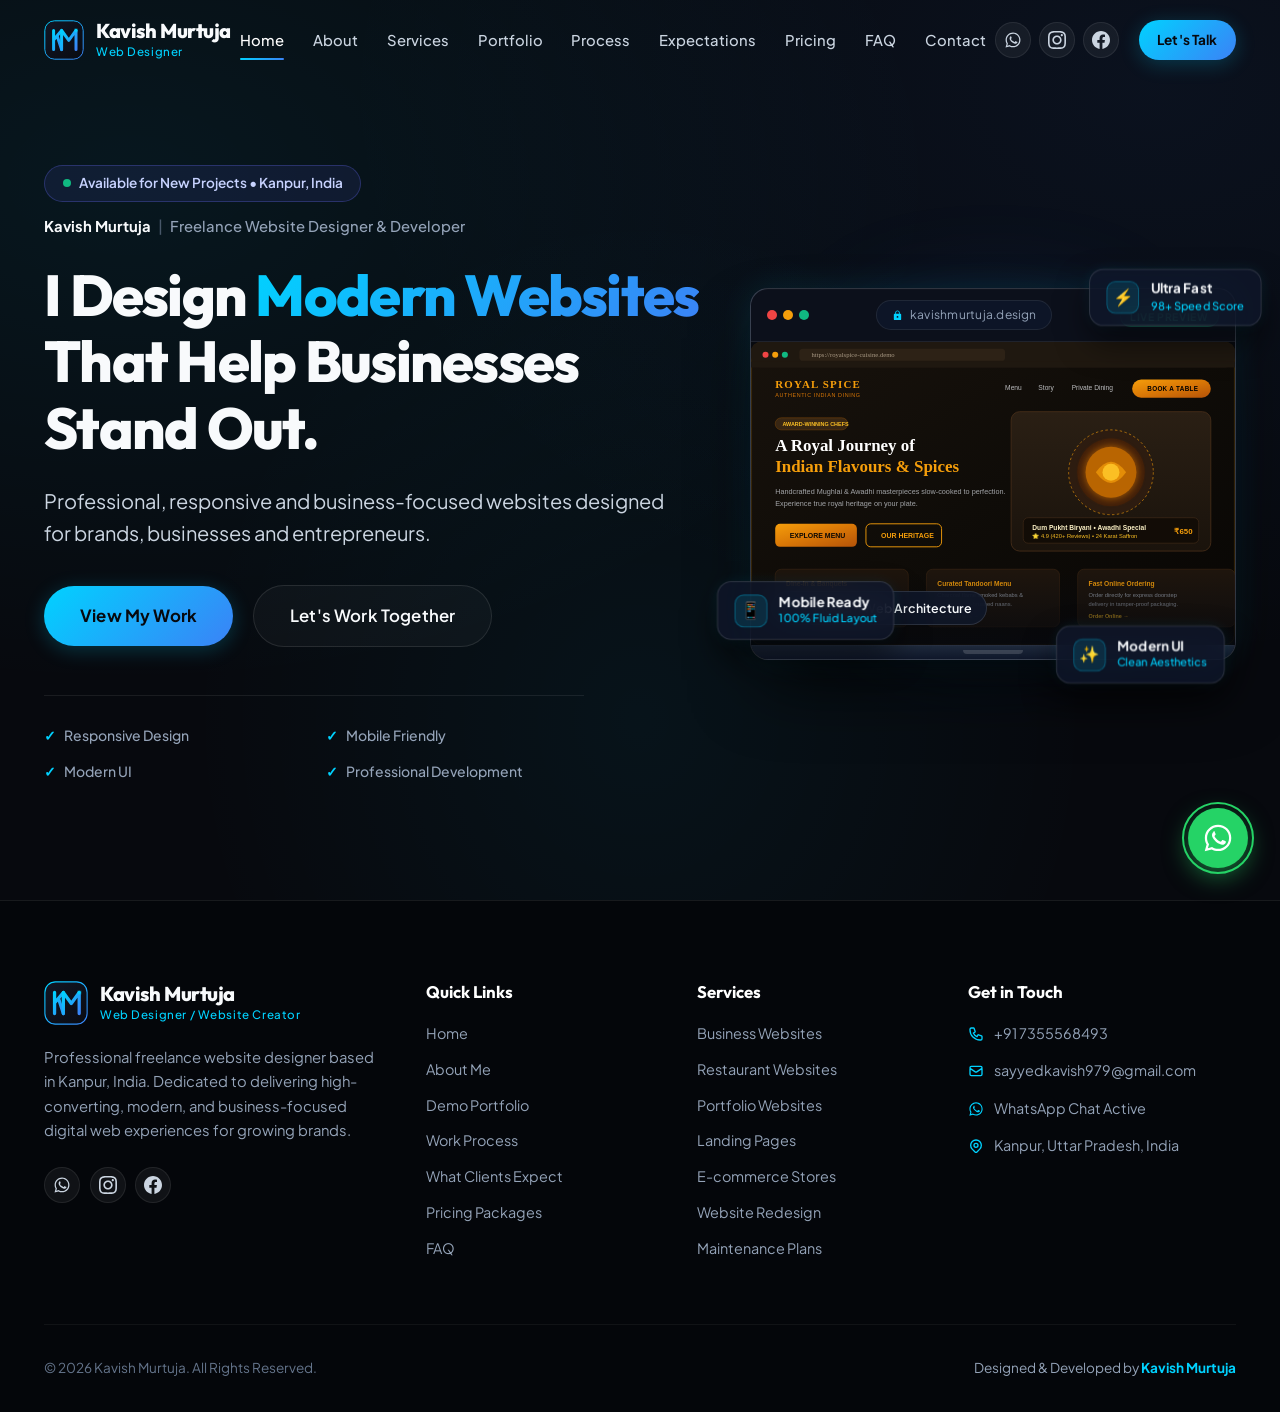
==== commit b83b231a: "feat(pricing): align pricing tiers, audience tags, and CTA buttons with user specification" ====
--- a/index.html
+++ b/index.html
@@ -1184,13 +1184,14 @@
       </div>
 
       <div class="pricing-grid">
-        <!-- Package 1: Starter Website -->
+        <!-- Package 1: Starter -->
         <div class="pricing-card reveal-on-scroll stagger-1">
-          <h3 class="pricing-tier-name">Starter Website</h3>
+          <div class="pricing-audience-tag">Small business</div>
+          <h3 class="pricing-tier-name">Starter</h3>
           <p class="pricing-tier-desc">Ideal for small businesses and professionals needing a quick, credible online presence.</p>
           <div class="pricing-price-box">
             <span class="price-sub">Starting from</span>
-            <span class="price-val">₹7,999</span>
+            <span class="price-val">₹7,999+</span>
           </div>
           <ul class="pricing-features-list">
             <li>
@@ -1210,17 +1211,18 @@
               <span>Basic On-Page SEO Setup</span>
             </li>
           </ul>
-          <a href="https://wa.me/917355568493?text=Hello%20Kavish%2C%20I%20am%20interested%20in%20the%20Starter%20Website%20Package.%20Please%20provide%20a%20quote." target="_blank" rel="noopener noreferrer" class="btn btn-outline">Get a Custom Quote</a>
-        </div>
-
-        <!-- Package 2: Professional Website (Featured) -->
+          <a href="https://wa.me/917355568493?text=Hello%20Kavish%2C%20I%20am%20interested%20in%20the%20Starter%20Package.%20Let%27s%20get%20started." target="_blank" rel="noopener noreferrer" class="btn btn-outline">Get Started</a>
+        </div>
+
+        <!-- Package 2: Professional (Featured) -->
         <div class="pricing-card reveal-on-scroll stagger-2 featured">
           <div class="popular-badge">Most Popular</div>
-          <h3 class="pricing-tier-name">Professional Website</h3>
+          <div class="pricing-audience-tag">Growing business</div>
+          <h3 class="pricing-tier-name">Professional</h3>
           <p class="pricing-tier-desc">Comprehensive commercial website designed to generate steady leads and establish brand authority.</p>
           <div class="pricing-price-box">
             <span class="price-sub">Starting from</span>
-            <span class="price-val">₹14,999</span>
+            <span class="price-val">₹14,999+</span>
           </div>
           <ul class="pricing-features-list">
             <li>
@@ -1244,16 +1246,17 @@
               <span>Speed Optimization (90+ PageSpeed)</span>
             </li>
           </ul>
-          <a href="https://wa.me/917355568493?text=Hello%20Kavish%2C%20I%20am%20interested%20in%20the%20Professional%20Website%20Package.%20Please%20share%20details." target="_blank" rel="noopener noreferrer" class="btn btn-primary">Get a Custom Quote</a>
-        </div>
-
-        <!-- Package 3: Premium Business Website -->
+          <a href="https://wa.me/917355568493?text=Hello%20Kavish%2C%20I%20am%20interested%20in%20the%20Professional%20Package.%20Let%27s%20discuss%20my%20project." target="_blank" rel="noopener noreferrer" class="btn btn-primary">Discuss Your Project</a>
+        </div>
+
+        <!-- Package 3: Premium -->
         <div class="pricing-card reveal-on-scroll stagger-3">
-          <h3 class="pricing-tier-name">Premium Business Website</h3>
-          <p class="pricing-tier-desc">Bespoke digital architecture for high-growth ventures, restaurants, e-commerce, and real estate.</p>
+          <div class="pricing-audience-tag">Advanced requirements</div>
+          <h3 class="pricing-tier-name">Premium</h3>
+          <p class="pricing-tier-desc">Bespoke digital architecture for high-growth ventures, custom portals, and advanced requirements.</p>
           <div class="pricing-price-box">
             <span class="price-sub">Starting from</span>
-            <span class="price-val">₹24,999</span>
+            <span class="price-val">₹24,999+</span>
           </div>
           <ul class="pricing-features-list">
             <li>
@@ -1273,7 +1276,7 @@
               <span>Priority 60-Day Maintenance &amp; Content Updates</span>
             </li>
           </ul>
-          <a href="https://wa.me/917355568493?text=Hello%20Kavish%2C%20I%20am%20interested%20in%20the%20Premium%20Business%20Website%20Package.%20Let%27s%20discuss%20my%20project." target="_blank" rel="noopener noreferrer" class="btn btn-outline">Get a Custom Quote</a>
+          <a href="https://wa.me/917355568493?text=Hello%20Kavish%2C%20I%20am%20interested%20in%20the%20Premium%20Package.%20Let%27s%20build%20it." target="_blank" rel="noopener noreferrer" class="btn btn-outline">Let's Build It</a>
         </div>
       </div>
 
--- a/css/style.css
+++ b/css/style.css
@@ -1931,7 +1931,7 @@
   left: 50%;
   transform: translateX(-50%);
   background: var(--grad-primary);
-  color: #ffffff;
+  color: #07090e;
   padding: 0.35rem 1.25rem;
   border-radius: var(--radius-full);
   font-size: 0.775rem;
@@ -1939,6 +1939,29 @@
   text-transform: uppercase;
   letter-spacing: 0.05em;
   box-shadow: 0 4px 15px var(--glow-primary);
+}
+
+.pricing-audience-tag {
+  display: inline-flex;
+  align-items: center;
+  gap: 0.4rem;
+  padding: 0.25rem 0.75rem;
+  border-radius: var(--radius-full);
+  background: rgba(0, 210, 255, 0.1);
+  border: 1px solid rgba(0, 210, 255, 0.25);
+  color: var(--brand-cyan);
+  font-size: 0.75rem;
+  font-weight: 700;
+  text-transform: uppercase;
+  letter-spacing: 0.05em;
+  margin-bottom: 0.75rem;
+  align-self: flex-start;
+}
+
+.pricing-card.featured .pricing-audience-tag {
+  background: rgba(0, 210, 255, 0.18);
+  border-color: rgba(0, 210, 255, 0.45);
+  color: #38bdf8;
 }
 
 .pricing-tier-name {
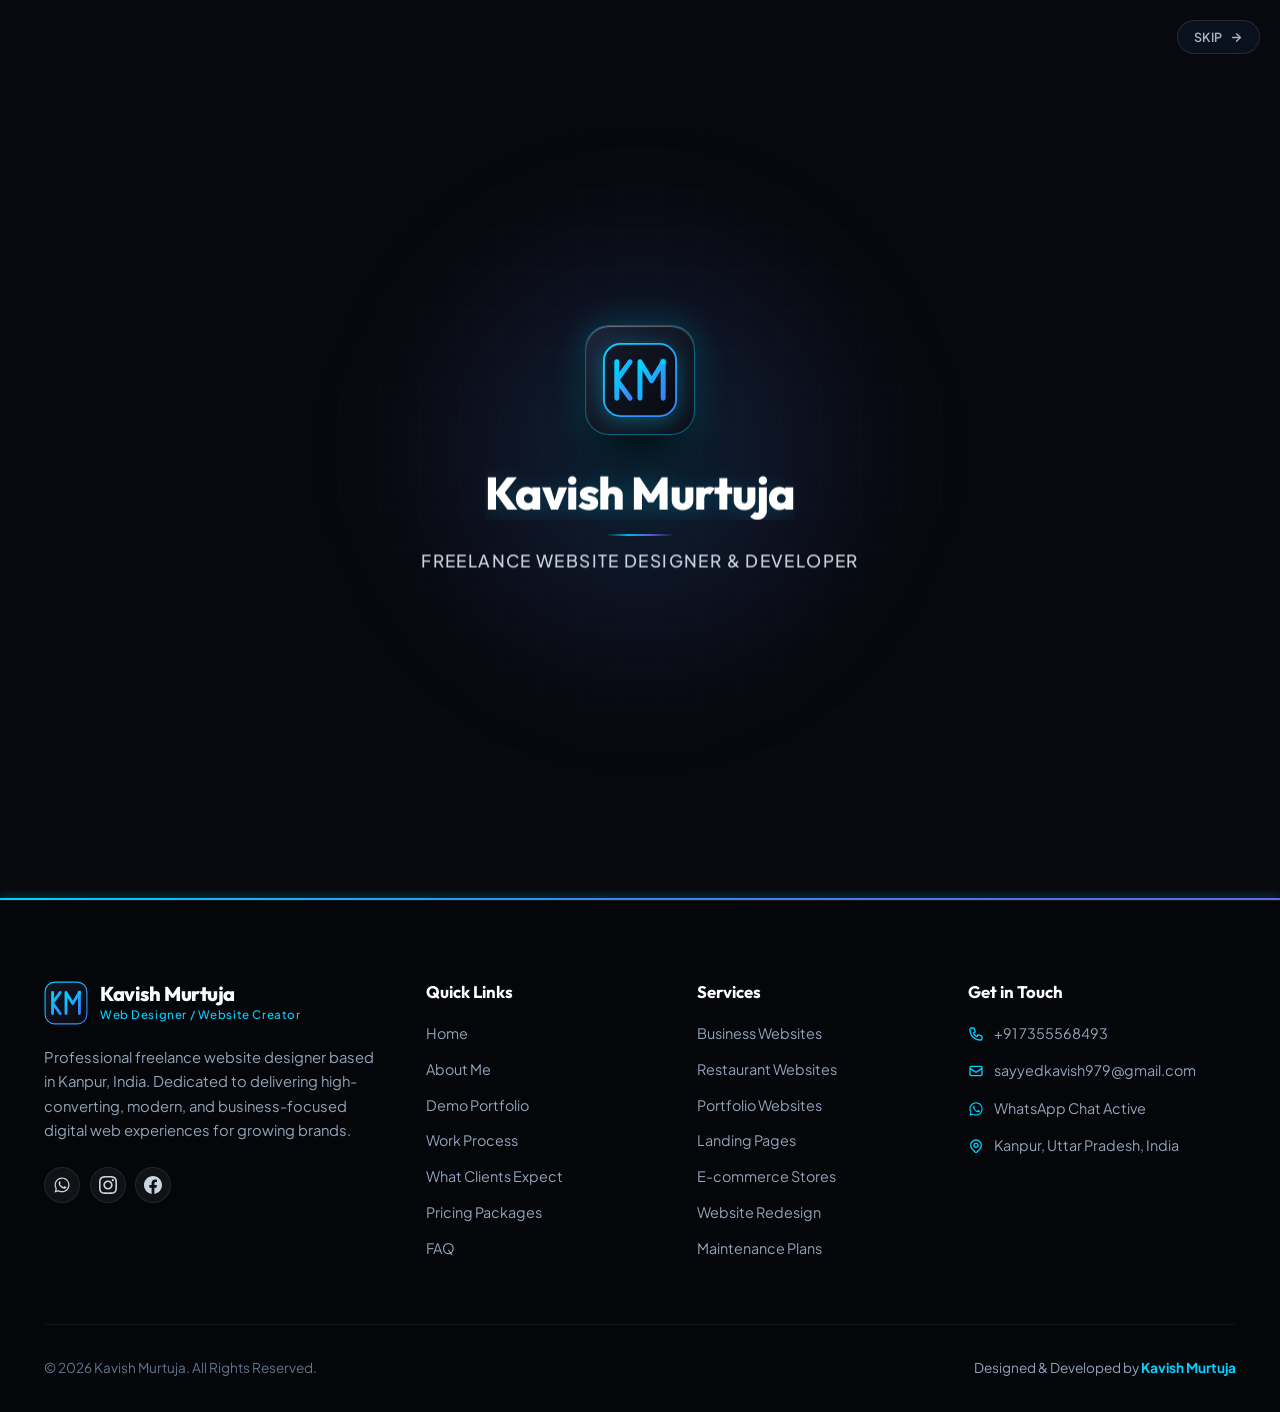
==== commit a664e7d1: "Add responsive 3D portfolio intro" ====
--- a/index.html
+++ b/index.html
@@ -7,31 +7,43 @@
   <meta http-equiv="X-UA-Compatible" content="ie=edge">
 
   <!-- Primary SEO Meta Tags -->
-  <title>Kavish Murtuja — Freelance Website Designer &amp; Developer</title>
-  <meta name="title" content="Kavish Murtuja — Freelance Website Designer &amp; Developer">
-  <meta name="description" content="Professional freelance website designer in Kanpur, India. Kavish Murtuja creates modern, responsive and business-focused websites for businesses, brands and entrepreneurs.">
-  <meta name="keywords" content="Kavish Murtuja, Freelance Web Designer Kanpur, Website Developer Kanpur, Modern Business Websites, Responsive Web Design, Portfolio Website, Restaurant Website Design">
+  <title>Kavish Murtuja | Web Designer &amp; Developer in Kanpur</title>
+  <meta name="title" content="Kavish Murtuja | Web Designer &amp; Developer in Kanpur">
+  <meta name="description" content="Kavish Murtuja is a freelance web designer &amp; developer in Kanpur, Uttar Pradesh, creating modern, responsive websites for businesses, brands, and entrepreneurs.">
+  <meta name="keywords" content="Kavish Murtuja, Web Designer in Kanpur, Freelance Web Designer Kanpur, Website Designer in Kanpur, Web Developer in Kanpur, Responsive Website Design, Business Website Design, Modern Website Design, Professional Portfolio Website">
   <meta name="author" content="Kavish Murtuja">
-  <meta name="robots" content="index, follow">
-  <link rel="canonical" href="https://kavishmurtuja.com/">
+  <meta name="robots" content="index, follow, max-image-preview:large, max-snippet:-1, max-video-preview:-1">
+  <link rel="canonical" href="https://sayyedkavish979-dotcom.github.io/Kavish-Murtuja-Portfolio/">
+
+  <!-- Google Search Console Verification: Replace YOUR_GOOGLE_SEARCH_CONSOLE_VERIFICATION_CODE with your actual code from GSC -->
+  <meta name="google-site-verification" content="YOUR_GOOGLE_SEARCH_CONSOLE_VERIFICATION_CODE">
 
   <!-- Open Graph / Facebook -->
   <meta property="og:type" content="website">
-  <meta property="og:url" content="https://kavishmurtuja.com/">
-  <meta property="og:title" content="Kavish Murtuja — Freelance Website Designer &amp; Developer">
-  <meta property="og:description" content="Professional freelance website designer in Kanpur, India. Kavish Murtuja creates modern, responsive and business-focused websites for businesses, brands and entrepreneurs.">
-  <meta property="og:image" content="assets/images/hero-mockup.svg">
+  <meta property="og:url" content="https://sayyedkavish979-dotcom.github.io/Kavish-Murtuja-Portfolio/">
+  <meta property="og:site_name" content="Kavish Murtuja Portfolio">
+  <meta property="og:locale" content="en_IN">
+  <meta property="og:title" content="Kavish Murtuja | Web Designer &amp; Developer in Kanpur">
+  <meta property="og:description" content="Kavish Murtuja is a freelance web designer &amp; developer in Kanpur, Uttar Pradesh, creating modern, responsive websites for businesses, brands, and entrepreneurs.">
+  <meta property="og:image" content="https://sayyedkavish979-dotcom.github.io/Kavish-Murtuja-Portfolio/assets/images/hero-mockup.svg">
+  <meta property="og:image:secure_url" content="https://sayyedkavish979-dotcom.github.io/Kavish-Murtuja-Portfolio/assets/images/hero-mockup.svg">
+  <meta property="og:image:type" content="image/svg+xml">
+  <meta property="og:image:width" content="1200">
+  <meta property="og:image:height" content="630">
+  <meta property="og:image:alt" content="Kavish Murtuja — Freelance Web Designer &amp; Developer in Kanpur">
 
   <!-- Twitter Meta Tags -->
   <meta name="twitter:card" content="summary_large_image">
-  <meta name="twitter:url" content="https://kavishmurtuja.com/">
-  <meta name="twitter:title" content="Kavish Murtuja — Freelance Website Designer &amp; Developer">
-  <meta name="twitter:description" content="Professional freelance website designer in Kanpur, India. Kavish Murtuja creates modern, responsive and business-focused websites for businesses, brands and entrepreneurs.">
-  <meta name="twitter:image" content="assets/images/hero-mockup.svg">
-
-  <!-- Favicon & Brand Icon -->
+  <meta name="twitter:url" content="https://sayyedkavish979-dotcom.github.io/Kavish-Murtuja-Portfolio/">
+  <meta name="twitter:title" content="Kavish Murtuja | Web Designer &amp; Developer in Kanpur">
+  <meta name="twitter:description" content="Kavish Murtuja is a freelance web designer &amp; developer in Kanpur, Uttar Pradesh, creating modern, responsive websites for businesses, brands, and entrepreneurs.">
+  <meta name="twitter:image" content="https://sayyedkavish979-dotcom.github.io/Kavish-Murtuja-Portfolio/assets/images/hero-mockup.svg">
+  <meta name="twitter:image:alt" content="Kavish Murtuja — Freelance Web Designer &amp; Developer in Kanpur">
+
+  <!-- Favicon, Manifest & Mobile Icons -->
   <link rel="icon" type="image/svg+xml" href="assets/favicon/favicon.svg">
   <link rel="apple-touch-icon" href="assets/images/branding/km-badge.svg">
+  <link rel="manifest" href="site.webmanifest">
   <meta name="theme-color" content="#080a0f">
 
   <!-- Google Fonts: Plus Jakarta Sans & Outfit -->
@@ -39,53 +51,319 @@
   <link rel="preconnect" href="https://fonts.gstatic.com" crossorigin>
   <link href="https://fonts.googleapis.com/css2?family=Outfit:wght@400;500;600;700;800;900&family=Plus+Jakarta+Sans:wght@300;400;500;600;700;800&display=swap" rel="stylesheet">
 
-  <!-- Custom Stylesheet -->
-  <link rel="stylesheet" href="css/style.css">
-
-  <!-- Structured Data / JSON-LD for SEO -->
+  <!-- Custom Stylesheet (Versioned for Instant CDN Cache Invalidation) -->
+  <link rel="stylesheet" href="css/style.css?v=2.0">
+
+  <!-- Search Engine & Accessibility Fallback for Dynamic Sections -->
+  <noscript>
+    <style>
+      .page-view { display: block !important; opacity: 1 !important; }
+      .km-intro-overlay { display: none !important; }
+    </style>
+  </noscript>
+
+  <!-- Structured Data / Schema.org JSON-LD Graph -->
   <script type="application/ld+json">
   {
     "@context": "https://schema.org",
-    "@type": "ProfessionalService",
-    "name": "Kavish Murtuja — Freelance Website Designer & Developer",
-    "image": "https://kavishmurtuja.com/assets/images/hero-mockup.svg",
-    "url": "https://kavishmurtuja.com",
-    "telephone": "+917355568493",
-    "email": "sayyedkavish979@gmail.com",
-    "priceRange": "₹₹",
-    "address": {
-      "@type": "PostalAddress",
-      "addressLocality": "Kanpur",
-      "addressRegion": "Uttar Pradesh",
-      "addressCountry": "India"
-    },
-    "geo": {
-      "@type": "GeoCoordinates",
-      "latitude": "26.4499",
-      "longitude": "80.3319"
-    },
-    "openingHoursSpecification": {
-      "@type": "OpeningHoursSpecification",
-      "dayOfWeek": [
-        "Monday",
-        "Tuesday",
-        "Wednesday",
-        "Thursday",
-        "Friday",
-        "Saturday"
-      ],
-      "opens": "09:00",
-      "closes": "20:00"
-    },
-    "sameAs": [
-      "https://wa.me/917355568493",
-      "https://instagram.com/kavishmurtuja",
-      "https://facebook.com/kavishmurtuja"
+    "@graph": [
+      {
+        "@type": "WebSite",
+        "@id": "https://sayyedkavish979-dotcom.github.io/Kavish-Murtuja-Portfolio/#website",
+        "url": "https://sayyedkavish979-dotcom.github.io/Kavish-Murtuja-Portfolio/",
+        "name": "Kavish Murtuja — Freelance Web Designer & Developer",
+        "description": "Portfolio and freelance web design services by Kavish Murtuja. Modern, responsive, high-converting websites for businesses, brands, and entrepreneurs in Kanpur, India.",
+        "inLanguage": "en",
+        "publisher": {
+          "@id": "https://sayyedkavish979-dotcom.github.io/Kavish-Murtuja-Portfolio/#person"
+        }
+      },
+      {
+        "@type": "WebPage",
+        "@id": "https://sayyedkavish979-dotcom.github.io/Kavish-Murtuja-Portfolio/#webpage",
+        "url": "https://sayyedkavish979-dotcom.github.io/Kavish-Murtuja-Portfolio/",
+        "name": "Kavish Murtuja | Web Designer & Developer in Kanpur",
+        "isPartOf": {
+          "@id": "https://sayyedkavish979-dotcom.github.io/Kavish-Murtuja-Portfolio/#website"
+        },
+        "about": {
+          "@id": "https://sayyedkavish979-dotcom.github.io/Kavish-Murtuja-Portfolio/#person"
+        },
+        "description": "Kavish Murtuja is a freelance web designer & developer in Kanpur, Uttar Pradesh, creating modern, responsive websites for businesses, brands, and entrepreneurs.",
+        "inLanguage": "en"
+      },
+      {
+        "@type": "Person",
+        "@id": "https://sayyedkavish979-dotcom.github.io/Kavish-Murtuja-Portfolio/#person",
+        "name": "Kavish Murtuja",
+        "jobTitle": "Freelance Web Designer & Developer",
+        "url": "https://sayyedkavish979-dotcom.github.io/Kavish-Murtuja-Portfolio/",
+        "image": "https://sayyedkavish979-dotcom.github.io/Kavish-Murtuja-Portfolio/assets/images/branding/km-social-avatar.svg",
+        "email": "mailto:sayyedkavish979@gmail.com",
+        "telephone": "+917355568493",
+        "address": {
+          "@type": "PostalAddress",
+          "addressLocality": "Kanpur",
+          "addressRegion": "Uttar Pradesh",
+          "addressCountry": "India"
+        },
+        "sameAs": [
+          "https://wa.me/917355568493",
+          "https://instagram.com/kavishmurtuja",
+          "https://facebook.com/kavishmurtuja"
+        ],
+        "knowsAbout": [
+          "Web Design",
+          "Front-End Web Development",
+          "Responsive Web Design",
+          "UI/UX Design",
+          "SEO Optimization",
+          "Mobile-First Web Development",
+          "Restaurant Website Design",
+          "E-commerce Websites",
+          "Landing Page Design",
+          "Performance Optimization"
+        ]
+      },
+      {
+        "@type": "ProfessionalService",
+        "@id": "https://sayyedkavish979-dotcom.github.io/Kavish-Murtuja-Portfolio/#localbusiness",
+        "name": "Kavish Murtuja — Freelance Web Designer & Developer",
+        "url": "https://sayyedkavish979-dotcom.github.io/Kavish-Murtuja-Portfolio/",
+        "logo": "https://sayyedkavish979-dotcom.github.io/Kavish-Murtuja-Portfolio/assets/images/branding/km-badge.svg",
+        "image": "https://sayyedkavish979-dotcom.github.io/Kavish-Murtuja-Portfolio/assets/images/hero-mockup.svg",
+        "telephone": "+917355568493",
+        "email": "sayyedkavish979@gmail.com",
+        "priceRange": "₹₹",
+        "currenciesAccepted": "INR, USD",
+        "paymentAccepted": "Cash, Credit Card, UPI, Bank Transfer",
+        "address": {
+          "@type": "PostalAddress",
+          "addressLocality": "Kanpur",
+          "addressRegion": "Uttar Pradesh",
+          "addressCountry": "India"
+        },
+        "geo": {
+          "@type": "GeoCoordinates",
+          "latitude": "26.4499",
+          "longitude": "80.3319"
+        },
+        "areaServed": [
+          {
+            "@type": "City",
+            "name": "Kanpur"
+          },
+          {
+            "@type": "AdministrativeArea",
+            "name": "Uttar Pradesh"
+          },
+          {
+            "@type": "Country",
+            "name": "India"
+          },
+          {
+            "@type": "Place",
+            "name": "Worldwide"
+          }
+        ],
+        "openingHoursSpecification": {
+          "@type": "OpeningHoursSpecification",
+          "dayOfWeek": [
+            "Monday",
+            "Tuesday",
+            "Wednesday",
+            "Thursday",
+            "Friday",
+            "Saturday"
+          ],
+          "opens": "09:00",
+          "closes": "20:00"
+        },
+        "hasOfferCatalog": {
+          "@type": "OfferCatalog",
+          "name": "Web Design & Development Services",
+          "itemListElement": [
+            {
+              "@type": "Offer",
+              "itemOffered": {
+                "@type": "Service",
+                "name": "Business Website Design",
+                "description": "Tailored multi-page corporate websites engineered to communicate authority, build credibility, and generate consistent leads."
+              }
+            },
+            {
+              "@type": "Offer",
+              "itemOffered": {
+                "@type": "Service",
+                "name": "Restaurant Website Design",
+                "description": "Visual dining experiences featuring digital menus, table reservation triggers, and direct ordering integrations."
+              }
+            },
+            {
+              "@type": "Offer",
+              "itemOffered": {
+                "@type": "Service",
+                "name": "Portfolio Website Design",
+                "description": "High-impact portfolio websites for creators, architects, photographers, and independent consultants."
+              }
+            },
+            {
+              "@type": "Offer",
+              "itemOffered": {
+                "@type": "Service",
+                "name": "Landing Page Design",
+                "description": "High-converting, laser-focused single-page sales engines built for ad campaigns and product launches."
+              }
+            },
+            {
+              "@type": "Offer",
+              "itemOffered": {
+                "@type": "Service",
+                "name": "E-commerce Website Design",
+                "description": "Intuitive product storefronts with seamless mobile checkout flows and payment gateways."
+              }
+            },
+            {
+              "@type": "Offer",
+              "itemOffered": {
+                "@type": "Service",
+                "name": "Website Redesign",
+                "description": "Transform dated, slow websites into fast, modern digital assets while safeguarding brand equity."
+              }
+            },
+            {
+              "@type": "Offer",
+              "itemOffered": {
+                "@type": "Service",
+                "name": "Mobile Responsive Design",
+                "description": "Pixel-perfect mobile adaptation ensuring flawless usability across phones, tablets, and desktops."
+              }
+            },
+            {
+              "@type": "Offer",
+              "itemOffered": {
+                "@type": "Service",
+                "name": "Website Maintenance",
+                "description": "Ongoing technical care, security, speed audits, content updates, and continuous platform monitoring."
+              }
+            }
+          ]
+        },
+        "sameAs": [
+          "https://wa.me/917355568493",
+          "https://instagram.com/kavishmurtuja",
+          "https://facebook.com/kavishmurtuja"
+        ]
+      },
+      {
+        "@type": "FAQPage",
+        "@id": "https://sayyedkavish979-dotcom.github.io/Kavish-Murtuja-Portfolio/#faq",
+        "mainEntity": [
+          {
+            "@type": "Question",
+            "name": "How much does a website cost?",
+            "acceptedAnswer": {
+              "@type": "Answer",
+              "text": "Website costs vary depending on the scope, number of pages, and specific features needed (such as booking engines, product catalogs, or custom animations). Starter packages begin at accessible rates, and I provide transparent, fixed-price quotes with zero hidden fees after our initial requirement discussion."
+            }
+          },
+          {
+            "@type": "Question",
+            "name": "How long does a website take?",
+            "acceptedAnswer": {
+              "@type": "Answer",
+              "text": "A standard 3 to 5-page business website typically takes between 5 to 10 working days from initial briefing to final launch. More extensive projects with custom catalogs, complex interactions, or e-commerce capabilities generally take 2 to 3 weeks. I share an exact milestone calendar before starting."
+            }
+          },
+          {
+            "@type": "Question",
+            "name": "Will my website work on mobile?",
+            "acceptedAnswer": {
+              "@type": "Answer",
+              "text": "Yes, absolutely. Every website I design follows a strict mobile-first philosophy. Your website is rigorously tested on iOS and Android smartphones, iPads, tablets, laptops, and wide desktop screens to ensure zero horizontal scroll, crisp typography, and touch-friendly navigation."
+            }
+          },
+          {
+            "@type": "Question",
+            "name": "Can you redesign my existing website?",
+            "acceptedAnswer": {
+              "@type": "Answer",
+              "text": "Absolutely. If your current website looks dated, loads slowly, or isn't generating customer inquiries, I can completely rebuild it with modern aesthetics, faster loading code, optimized mobile responsiveness, and high-converting calls to action while preserving your existing domain and SEO equity."
+            }
+          },
+          {
+            "@type": "Question",
+            "name": "Can you add custom features?",
+            "acceptedAnswer": {
+              "@type": "Answer",
+              "text": "Yes. Whether you need WhatsApp direct order buttons, interactive restaurant menus, table reservation calendars, property filter widgets, Google Maps integration, or multi-step quote estimators, I code custom lightweight solutions tailored precisely to your workflow."
+            }
+          },
+          {
+            "@type": "Question",
+            "name": "Do you provide website maintenance?",
+            "acceptedAnswer": {
+              "@type": "Answer",
+              "text": "Yes, I provide complimentary 30-day post-launch support with every project to ensure everything runs smoothly. In addition, I offer flexible monthly maintenance plans covering content updates, image additions, speed monitoring, and backup management."
+            }
+          },
+          {
+            "@type": "Question",
+            "name": "Can you help with domain and hosting?",
+            "acceptedAnswer": {
+              "@type": "Answer",
+              "text": "Yes! If you don't already have domain and hosting, I guide you step-by-step in choosing the best, cost-effective provider (e.g., Hostinger, Cloudflare, Netlify, or Vercel), configure the DNS records, enable free SSL security certificates, and launch the website under your own name."
+            }
+          }
+        ]
+      }
     ]
   }
   </script>
 </head>
 <body>
+  <!-- ==============================================================================
+       PREMIUM 3D OPENING INTRO EXPERIENCE (KM Logo -> Name -> Homepage Transition)
+       ============================================================================== -->
+  <div class="km-intro-overlay" id="kmIntroOverlay" aria-label="Introduction Screen" role="region">
+    <div class="intro-ambient-glow" aria-hidden="true"></div>
+    <div class="intro-ambient-grid" aria-hidden="true"></div>
+
+    <!-- Accessible Skip Button -->
+    <button class="intro-skip-btn" id="introSkipBtn" aria-label="Skip introduction animation">
+      <span>Skip</span>
+      <svg width="13" height="13" viewBox="0 0 24 24" fill="none" stroke="currentColor" stroke-width="2.5" stroke-linecap="round" stroke-linejoin="round" aria-hidden="true"><line x1="5" y1="12" x2="19" y2="12"></line><polyline points="12 5 19 12 12 19"></polyline></svg>
+    </button>
+
+    <!-- Centered 3D Perspective Stage -->
+    <div class="intro-stage" id="introStage">
+      <!-- 3D Logo Container with Perspective -->
+      <div class="intro-logo-wrapper" id="introLogoWrapper">
+        <div class="intro-logo-card" id="introLogoCard">
+          <div class="intro-logo-front">
+            <img src="assets/images/branding/km-badge.svg" alt="KM Monogram" class="intro-logo-img" width="100" height="100" loading="eager">
+            <div class="intro-logo-glare" aria-hidden="true"></div>
+          </div>
+        </div>
+        <div class="intro-logo-shadow" id="introLogoShadow" aria-hidden="true"></div>
+      </div>
+
+      <!-- Centered Name & Title Reveal -->
+      <div class="intro-text-block" id="introTextBlock">
+        <div class="intro-name-wrap">
+          <span class="intro-name">Kavish Murtuja</span>
+        </div>
+        <div class="intro-divider" aria-hidden="true"></div>
+        <div class="intro-tagline-wrap">
+          <span class="intro-tagline">Freelance Website Designer &amp; Developer</span>
+        </div>
+      </div>
+    </div>
+
+    <!-- Subtle Loading Progress Bar for Failsafe Buffer -->
+    <div class="intro-progress-bar" id="introProgressBar" aria-hidden="true"></div>
+  </div>
+
   <div class="scroll-progress-bar" id="scrollProgressBar" aria-hidden="true"></div>
   <!-- Accessibility Skip Navigation -->
   <a href="#main-content" class="skip-link">Skip to main content</a>
@@ -244,9 +522,15 @@
 
       <!-- Right Visual 3D Interactive Device Stage -->
       <div class="hero-3d-stage hero-entrance-5" id="hero3DStage">
+        <!-- Ambient 3D Spatial Canvas (Zero-dependency WebGL / 2D Canvas) -->
+        <canvas class="hero-3d-canvas" id="hero3DCanvas" aria-hidden="true"></canvas>
+
         <div class="hero-3d-card" id="hero3DCard">
           <!-- Ambient 3D Glow Backing -->
           <div class="hero-3d-glow" aria-hidden="true"></div>
+
+          <!-- Dynamic 3D Spatial Cast Shadow -->
+          <div class="device-3d-shadow" id="hero3DShadow" aria-hidden="true"></div>
 
           <!-- The 3D Floating Laptop / Browser Device -->
           <div class="device-3d-chassis">
@@ -271,6 +555,8 @@
             <!-- Device Screen with High-Res Website Preview -->
             <div class="device-screen">
               <img src="assets/images/projects/royal-spice.svg" alt="Modern Restaurant Website Preview Designed by Kavish Murtuja" class="device-screen-img" width="800" height="500" loading="eager">
+              <!-- Dynamic 3D Specular Glare / Light Reflection Overlay -->
+              <div class="device-screen-glare" id="heroScreenGlare" aria-hidden="true"></div>
               <div class="device-screen-overlay">
                 <div class="device-brand-badge">
                   <img src="assets/images/branding/km-badge.svg" alt="KM Monogram" width="20" height="20">
@@ -864,7 +1150,7 @@
       <button class="modal-close-btn" id="modalCloseBtn" aria-label="Close project modal">&times;</button>
       
       <div class="modal-image-preview">
-        <img src="assets/images/projects/royal-spice.svg" alt="Demo Project Mockup" id="modalImg" loading="lazy">
+        <img src="assets/images/projects/royal-spice.svg" alt="Demo Project Mockup Preview" id="modalImg" width="800" height="500" loading="lazy">
       </div>
 
       <div class="modal-body">
@@ -1609,8 +1895,8 @@
       </div>
     </div>
   </section>
+  </div>
   </main>
-  </div>
 
 
   <!-- Form Success Toast Notification -->
@@ -1675,7 +1961,7 @@
 
         <!-- Quick Links Col -->
         <div>
-          <h4 class="footer-col-title">Quick Links</h4>
+          <h3 class="footer-col-title">Quick Links</h3>
           <div class="footer-links">
             <a href="#home" data-nav-page="home" class="footer-link">Home</a>
             <a href="#about" data-nav-page="about" class="footer-link">About Me</a>
@@ -1689,7 +1975,7 @@
 
         <!-- Services Col -->
         <div>
-          <h4 class="footer-col-title">Services</h4>
+          <h3 class="footer-col-title">Services</h3>
           <div class="footer-links">
             <a href="#services" data-nav-page="services" class="footer-link">Business Websites</a>
             <a href="#services" data-nav-page="services" class="footer-link">Restaurant Websites</a>
@@ -1703,7 +1989,7 @@
 
         <!-- Direct Contact Col -->
         <div>
-          <h4 class="footer-col-title">Get in Touch</h4>
+          <h3 class="footer-col-title">Get in Touch</h3>
           <div class="footer-contact-list">
             <a href="tel:+917355568493" class="footer-contact-item">
               <svg xmlns="http://www.w3.org/2000/svg" fill="none" viewBox="0 0 24 24" stroke="currentColor">
@@ -1756,8 +2042,8 @@
   </div>
 
   <!-- Master Site Configuration Script (Social Links & Project Data) -->
-  <script src="js/config.js"></script>
-  <!-- Interaction Logic Script -->
-  <script src="js/script.js"></script>
+  <script src="js/config.js?v=2.0" defer></script>
+  <!-- Interaction Logic Script (Versioned for Instant CDN Cache Invalidation) -->
+  <script src="js/script.js?v=2.0" defer></script>
 </body>
 </html>
--- a/css/style.css
+++ b/css/style.css
@@ -810,6 +810,365 @@
   animation: heroEntrance 0.7s cubic-bezier(0.16, 1, 0.3, 1) 0.5s both;
 }
 
+/* ==============================================================================
+   PREMIUM 3D OPENING INTRO EXPERIENCE
+   Features:
+   - 3D KM Emblem entrance with realistic lighting, depth, and shadow
+   - Fluid typography revealing "Kavish Murtuja" & "Freelance Website Designer & Developer"
+   - Smooth cinematic transition resolving into the existing homepage
+   - 100% responsive, mobile-safe (100dvh, safe-area-inset, no overflow)
+   - Zero CPU/GPU consumption after completion
+   ============================================================================== */
+
+.km-intro-overlay {
+  position: fixed;
+  inset: 0;
+  width: 100vw;
+  max-width: 100%;
+  height: 100vh;
+  height: 100dvh;
+  background: #07090e;
+  z-index: 99999;
+  display: flex;
+  flex-direction: column;
+  align-items: center;
+  justify-content: center;
+  overflow: hidden;
+  padding: calc(1.25rem + env(safe-area-inset-top, 0px)) calc(1.25rem + env(safe-area-inset-right, 0px)) calc(1.25rem + env(safe-area-inset-bottom, 0px)) calc(1.25rem + env(safe-area-inset-left, 0px));
+  opacity: 1;
+  visibility: visible;
+  transition: opacity 0.65s cubic-bezier(0.16, 1, 0.3, 1), transform 0.65s cubic-bezier(0.16, 1, 0.3, 1), visibility 0.65s;
+  will-change: opacity, transform;
+}
+
+/* Exit Transition State: Cinematic depth zoom-out and dissolve */
+.km-intro-overlay.intro-exiting {
+  opacity: 0;
+  transform: scale(1.08) translateZ(40px);
+  pointer-events: none;
+}
+
+/* Once fully dismissed, remove completely from document rendering */
+.km-intro-overlay.intro-dismissed {
+  display: none !important;
+}
+
+/* Ambient Backing Glow & Grid */
+.intro-ambient-glow {
+  position: absolute;
+  top: 50%;
+  left: 50%;
+  transform: translate(-50%, -50%);
+  width: min(90vw, 550px);
+  height: min(90vh, 550px);
+  background: radial-gradient(circle at center, rgba(0, 210, 255, 0.18) 0%, rgba(99, 102, 241, 0.10) 35%, rgba(7, 9, 14, 0) 70%);
+  filter: blur(50px);
+  pointer-events: none;
+  z-index: 0;
+  animation: introGlowPulse 3s ease-in-out infinite alternate;
+}
+
+.intro-ambient-grid {
+  position: absolute;
+  inset: 0;
+  background-image: 
+    linear-gradient(rgba(255, 255, 255, 0.02) 1px, transparent 1px),
+    linear-gradient(90deg, rgba(255, 255, 255, 0.02) 1px, transparent 1px);
+  background-size: 40px 40px;
+  background-position: center center;
+  opacity: 0.6;
+  pointer-events: none;
+  z-index: 0;
+  mask-image: radial-gradient(circle at center, black 30%, transparent 75%);
+  -webkit-mask-image: radial-gradient(circle at center, black 30%, transparent 75%);
+}
+
+@keyframes introGlowPulse {
+  0% { opacity: 0.7; transform: translate(-50%, -50%) scale(0.95); }
+  100% { opacity: 1; transform: translate(-50%, -50%) scale(1.06); }
+}
+
+/* Accessible Skip Button */
+.intro-skip-btn {
+  position: absolute;
+  top: calc(1.25rem + env(safe-area-inset-top, 0px));
+  right: calc(1.25rem + env(safe-area-inset-right, 0px));
+  z-index: 10;
+  display: inline-flex;
+  align-items: center;
+  gap: 0.45rem;
+  padding: 0.5rem 1rem;
+  background: rgba(15, 23, 42, 0.75);
+  backdrop-filter: blur(12px);
+  -webkit-backdrop-filter: blur(12px);
+  border: 1px solid rgba(255, 255, 255, 0.12);
+  border-radius: var(--radius-full);
+  color: var(--text-secondary);
+  font-family: var(--font-body);
+  font-size: 0.78rem;
+  font-weight: 600;
+  letter-spacing: 0.04em;
+  text-transform: uppercase;
+  cursor: pointer;
+  transition: all var(--transition-fast);
+  opacity: 0;
+  animation: introSkipEntrance 0.5s ease 0.4s forwards;
+}
+
+.intro-skip-btn:hover,
+.intro-skip-btn:focus-visible {
+  color: #ffffff;
+  background: rgba(24, 34, 52, 0.9);
+  border-color: rgba(0, 210, 255, 0.4);
+  box-shadow: 0 0 15px rgba(0, 210, 255, 0.2);
+  outline: none;
+}
+
+@keyframes introSkipEntrance {
+  0% { opacity: 0; transform: translateY(-8px); }
+  100% { opacity: 0.85; transform: translateY(0); }
+}
+
+/* 3D Intro Stage */
+.intro-stage {
+  position: relative;
+  z-index: 2;
+  display: flex;
+  flex-direction: column;
+  align-items: center;
+  justify-content: center;
+  text-align: center;
+  width: 100%;
+  max-width: 680px;
+  perspective: 1200px;
+  transform-style: preserve-3d;
+  margin: 0 auto;
+}
+
+/* 3D Logo Wrapper */
+.intro-logo-wrapper {
+  position: relative;
+  display: flex;
+  align-items: center;
+  justify-content: center;
+  perspective: 1000px;
+  transform-style: preserve-3d;
+  margin-bottom: clamp(1.25rem, 3.5vw, 2rem);
+  will-change: transform;
+}
+
+.intro-logo-card {
+  position: relative;
+  width: clamp(76px, 18vw, 110px);
+  height: clamp(76px, 18vw, 110px);
+  transform-style: preserve-3d;
+  transform: translateZ(0px) rotateX(0deg) rotateY(0deg);
+  transition: transform 0.15s cubic-bezier(0.16, 1, 0.3, 1);
+  animation: introLogo3DReveal 1.1s cubic-bezier(0.16, 1, 0.3, 1) both;
+  will-change: transform, opacity;
+}
+
+.intro-logo-front {
+  position: relative;
+  width: 100%;
+  height: 100%;
+  border-radius: 24px;
+  background: linear-gradient(135deg, #161c2d 0%, #0c101a 100%);
+  border: 1.5px solid rgba(0, 210, 255, 0.4);
+  box-shadow: 
+    0 20px 40px -10px rgba(0, 0, 0, 0.8),
+    0 0 35px rgba(0, 210, 255, 0.25),
+    inset 0 1px 1px rgba(255, 255, 255, 0.3);
+  display: flex;
+  align-items: center;
+  justify-content: center;
+  overflow: hidden;
+  transform-style: preserve-3d;
+}
+
+.intro-logo-img {
+  width: 70%;
+  height: 70%;
+  object-fit: contain;
+  filter: drop-shadow(0 4px 10px rgba(0, 210, 255, 0.35));
+  transform: translateZ(18px);
+  pointer-events: none;
+}
+
+/* Dynamic Specular Glare over Logo */
+.intro-logo-glare {
+  position: absolute;
+  inset: 0;
+  background: linear-gradient(125deg, rgba(255, 255, 255, 0.35) 0%, rgba(255, 255, 255, 0.05) 35%, transparent 60%);
+  mix-blend-mode: overlay;
+  pointer-events: none;
+  border-radius: 24px;
+  transform: translateZ(22px);
+}
+
+/* Realistic Ground Shadow underneath Logo */
+.intro-logo-shadow {
+  position: absolute;
+  top: 92%;
+  left: 10%;
+  width: 80%;
+  height: 22px;
+  background: radial-gradient(ellipse at center, rgba(0, 0, 0, 0.75) 0%, rgba(0, 0, 0, 0) 75%);
+  filter: blur(8px);
+  transform: translate3d(var(--intro-shadow-x, 0px), var(--intro-shadow-y, 0px), -30px) scale(var(--intro-shadow-s, 1));
+  pointer-events: none;
+  z-index: -1;
+  animation: introShadowFade 1.1s cubic-bezier(0.16, 1, 0.3, 1) both;
+}
+
+@keyframes introLogo3DReveal {
+  0% {
+    opacity: 0;
+    transform: translateZ(-120px) translateY(30px) rotateX(25deg) scale(0.75);
+  }
+  65% {
+    opacity: 1;
+    transform: translateZ(15px) translateY(-6px) rotateX(-4deg) scale(1.03);
+  }
+  100% {
+    opacity: 1;
+    transform: translateZ(0px) translateY(0px) rotateX(0deg) scale(1);
+  }
+}
+
+@keyframes introShadowFade {
+  0% {
+    opacity: 0;
+    transform: scale(0.5);
+  }
+  100% {
+    opacity: 0.85;
+    transform: scale(1);
+  }
+}
+
+/* Centered Name & Profession Reveal Block */
+.intro-text-block {
+  display: flex;
+  flex-direction: column;
+  align-items: center;
+  justify-content: center;
+  width: 100%;
+  padding: 0 1rem;
+}
+
+.intro-name-wrap {
+  overflow: hidden;
+  margin-bottom: 0.4rem;
+}
+
+.intro-name {
+  display: block;
+  font-family: var(--font-heading);
+  font-size: clamp(1.75rem, 5.5vw, 2.85rem);
+  font-weight: 800;
+  line-height: 1.15;
+  letter-spacing: -0.02em;
+  color: #ffffff;
+  text-shadow: 0 4px 25px rgba(0, 210, 255, 0.25);
+  opacity: 0;
+  transform: translateY(100%);
+  animation: introTextRise 0.8s cubic-bezier(0.16, 1, 0.3, 1) 0.65s forwards;
+}
+
+.intro-divider {
+  width: clamp(40px, 12vw, 68px);
+  height: 2px;
+  background: linear-gradient(90deg, transparent, #00d2ff, #6366f1, transparent);
+  border-radius: var(--radius-full);
+  margin: 0.5rem 0 0.65rem;
+  opacity: 0;
+  transform: scaleX(0);
+  animation: introDividerGrow 0.7s cubic-bezier(0.16, 1, 0.3, 1) 0.8s forwards;
+}
+
+.intro-tagline-wrap {
+  overflow: hidden;
+}
+
+.intro-tagline {
+  display: block;
+  font-family: var(--font-body);
+  font-size: clamp(0.8rem, 2.4vw, 1.08rem);
+  font-weight: 500;
+  letter-spacing: 0.08em;
+  text-transform: uppercase;
+  color: var(--text-secondary);
+  opacity: 0;
+  transform: translateY(100%);
+  animation: introTextRise 0.8s cubic-bezier(0.16, 1, 0.3, 1) 0.9s forwards;
+}
+
+@keyframes introTextRise {
+  0% {
+    opacity: 0;
+    transform: translateY(100%);
+  }
+  100% {
+    opacity: 1;
+    transform: translateY(0);
+  }
+}
+
+@keyframes introDividerGrow {
+  0% {
+    opacity: 0;
+    transform: scaleX(0);
+  }
+  100% {
+    opacity: 0.85;
+    transform: scaleX(1);
+  }
+}
+
+/* Subtle Progress Indicator at Bottom */
+.intro-progress-bar {
+  position: absolute;
+  bottom: 0;
+  left: 0;
+  height: 2.5px;
+  width: 0%;
+  background: linear-gradient(90deg, #00d2ff, #3b82f6, #6366f1);
+  box-shadow: 0 0 10px rgba(0, 210, 255, 0.7);
+  animation: introProgressRun 2.5s linear forwards;
+}
+
+@keyframes introProgressRun {
+  0% { width: 0%; }
+  100% { width: 100%; }
+}
+
+/* Small Screen Adaptations (< 480px) */
+@media (max-width: 480px) {
+  .intro-logo-card {
+    border-radius: 18px;
+  }
+  .intro-logo-front {
+    border-radius: 18px;
+  }
+  .intro-name {
+    font-size: clamp(1.5rem, 7.2vw, 2.05rem);
+  }
+  .intro-tagline {
+    font-size: clamp(0.72rem, 3.4vw, 0.85rem);
+    letter-spacing: 0.05em;
+  }
+}
+
+@media (max-width: 360px) {
+  .intro-stage {
+    padding: 0 0.5rem;
+  }
+  .intro-logo-wrapper {
+    margin-bottom: 1rem;
+  }
+}
+
 /* --- Phase 3: Premium 3D Hero Stage & Floating Device --- */
 .hero-3d-stage {
   position: relative;
@@ -824,11 +1183,24 @@
   z-index: 1;
 }
 
+/* Ambient 3D Spatial Canvas */
+.hero-3d-canvas {
+  position: absolute;
+  top: -20%;
+  left: -20%;
+  width: 140%;
+  height: 140%;
+  pointer-events: none;
+  z-index: 0;
+  opacity: 0.85;
+  transition: opacity 0.5s ease;
+}
+
 .hero-3d-card {
   position: relative;
   width: 100%;
   transform-style: preserve-3d;
-  transition: transform 0.2s cubic-bezier(0.16, 1, 0.3, 1);
+  transition: transform 0.15s cubic-bezier(0.16, 1, 0.3, 1);
   will-change: transform;
 }
 
@@ -844,6 +1216,23 @@
   filter: blur(40px);
   pointer-events: none;
   z-index: 0;
+}
+
+/* Dynamic 3D Spatial Cast Shadow */
+.device-3d-shadow {
+  position: absolute;
+  top: 78%;
+  left: 8%;
+  width: 84%;
+  height: 32%;
+  background: radial-gradient(ellipse at center, rgba(0, 0, 0, 0.75) 0%, rgba(0, 0, 0, 0) 75%);
+  filter: blur(24px);
+  transform: translate3d(var(--shadow-x, 0px), var(--shadow-y, 0px), -60px) scale(var(--shadow-scale, 1));
+  pointer-events: none;
+  z-index: 0;
+  opacity: 0.65;
+  will-change: transform, opacity;
+  transition: opacity 0.3s ease;
 }
 
 /* 3D Device Chassis */
@@ -951,6 +1340,19 @@
   transition: transform 0.6s cubic-bezier(0.16, 1, 0.3, 1);
 }
 
+/* Dynamic Specular Glass Glare Sheen */
+.device-screen-glare {
+  position: absolute;
+  inset: 0;
+  pointer-events: none;
+  z-index: 2;
+  background: linear-gradient(var(--glare-angle, 135deg), rgba(255, 255, 255, 0.24) 0%, rgba(255, 255, 255, 0.05) 30%, transparent 60%);
+  opacity: var(--glare-opacity, 0.35);
+  mix-blend-mode: overlay;
+  transition: opacity 0.2s ease;
+  will-change: opacity, background;
+}
+
 .device-3d-chassis:hover .device-screen-img {
   transform: scale(1.025);
 }
@@ -1889,12 +2291,14 @@
   flex-shrink: 0;
 }
 
-/* --- PRICING SECTION --- */
+/* --- PRICING SECTION (3D Optimized & Harmonized) --- */
 .pricing-grid {
   display: grid;
   grid-template-columns: repeat(auto-fit, minmax(min(100%, 300px), 1fr));
   gap: 2rem;
   margin-bottom: 2.5rem;
+  perspective: 1200px;
+  transform-style: preserve-3d;
 }
 
 .pricing-card {
@@ -1903,26 +2307,55 @@
   border-radius: var(--radius-lg);
   padding: 2.5rem 2rem;
   position: relative;
-  transition: all var(--transition-normal);
+  transition: transform 0.25s cubic-bezier(0.16, 1, 0.3, 1), border-color 0.25s ease, box-shadow 0.25s ease;
   display: flex;
   flex-direction: column;
+  transform-style: preserve-3d;
+  transform: perspective(1000px) rotateX(var(--tilt-x, 0deg)) rotateY(var(--tilt-y, 0deg)) translateZ(var(--elevate-z, 0px));
+  backface-visibility: hidden;
+  -webkit-backface-visibility: hidden;
+  overflow: hidden;
+}
+
+/* Ambient Glass Lighting Glare on Pricing Cards */
+.pricing-card::before {
+  content: '';
+  position: absolute;
+  inset: 0;
+  border-radius: inherit;
+  background: radial-gradient(circle 350px at var(--mouse-x, 50%) var(--mouse-y, 50%), rgba(0, 210, 255, 0.12), transparent 70%);
+  opacity: var(--glare-opacity, 0);
+  transition: opacity 0.3s ease;
+  pointer-events: none;
+  z-index: 1;
 }
 
 .pricing-card.featured {
-  background: linear-gradient(180deg, rgba(30, 41, 75, 0.8) 0%, rgba(15, 23, 42, 0.95) 100%);
-  border-color: rgba(99, 102, 241, 0.5);
+  background: linear-gradient(180deg, rgba(24, 34, 60, 0.85) 0%, rgba(15, 23, 42, 0.95) 100%);
+  border-color: rgba(0, 210, 255, 0.4);
   box-shadow: 0 10px 30px var(--glow-primary);
-  transform: scale(1.02);
-}
-
-.pricing-card:hover {
-  transform: translateY(-6px);
-  border-color: rgba(0, 210, 255, 0.35);
-  box-shadow: 0 16px 35px rgba(0, 0, 0, 0.45), 0 0 20px rgba(0, 210, 255, 0.08);
-}
-
-.pricing-card.featured:hover {
-  transform: scale(1.02) translateY(-6px);
+  transform: perspective(1000px) rotateX(var(--tilt-x, 0deg)) rotateY(var(--tilt-y, 0deg)) translateZ(calc(var(--elevate-z, 0px) + 8px)) translateY(-4px);
+}
+
+/* Desktop Hover Elevation & Illumination */
+@media (hover: hover) and (pointer: fine) {
+  .pricing-card:hover {
+    border-color: rgba(0, 210, 255, 0.45);
+    box-shadow: 0 20px 45px -10px rgba(0, 0, 0, 0.7), 0 0 25px rgba(0, 210, 255, 0.12);
+  }
+  .pricing-card.featured:hover {
+    border-color: rgba(0, 210, 255, 0.6);
+    box-shadow: 0 25px 50px -10px rgba(0, 0, 0, 0.8), 0 0 35px rgba(0, 210, 255, 0.2);
+  }
+}
+
+/* Internal Layers 3D Pop on Cards */
+.pricing-tier-name,
+.pricing-audience-tag,
+.popular-badge,
+.pricing-price-box {
+  transform: translateZ(10px);
+  transform-style: preserve-3d;
 }
 
 .popular-badge {
@@ -3285,11 +3718,33 @@
   }
 }
 
-/* Touch & Mobile Cursor Disabling */
+/* Touch & Mobile 3D Safety & Cursor Disabling */
 @media (hover: none) or (pointer: coarse) {
   .custom-cursor-dot,
   .custom-cursor-ring {
     display: none !important;
+  }
+  .pricing-grid {
+    perspective: none !important;
+  }
+  .pricing-card {
+    transform: none !important;
+    transition: transform 0.15s ease, box-shadow 0.15s ease !important;
+  }
+  .pricing-card.featured {
+    transform: none !important;
+  }
+  .pricing-card:active {
+    transform: scale(0.98) !important;
+  }
+  .pricing-card::before {
+    display: none !important;
+  }
+  .pricing-tier-name,
+  .pricing-audience-tag,
+  .popular-badge,
+  .pricing-price-box {
+    transform: none !important;
   }
 }
 
@@ -3310,6 +3765,13 @@
   .device-3d-chassis,
   .floating-chip,
   .hero-3d-card,
+  .pricing-grid,
+  .pricing-card,
+  .pricing-card.featured,
+  .pricing-tier-name,
+  .pricing-audience-tag,
+  .popular-badge,
+  .pricing-price-box,
   .hero-entrance-nav,
   .hero-entrance-1,
   .hero-entrance-2,
@@ -3320,4 +3782,51 @@
     transform: none !important;
     transition: none !important;
   }
-}
+  .pricing-card::before {
+    display: none !important;
+  }
+  .km-intro-overlay {
+    transition: opacity 0.35s ease !important;
+  }
+  .intro-logo-card,
+  .intro-logo-shadow,
+  .intro-name,
+  .intro-tagline,
+  .intro-divider,
+  .intro-ambient-glow {
+    animation: none !important;
+    transform: none !important;
+    opacity: 1 !important;
+  }
+  .intro-progress-bar {
+    display: none !important;
+  }
+}
+
+/* ==============================================================================
+   SEO & ACCESSIBILITY: MOBILE TAP TARGETS & TOUCH FRIENDLINESS
+   Ensures compliance with Google Mobile-Friendly standards and WCAG 2.2 touch sizing.
+   ============================================================================== */
+@media (pointer: coarse) {
+  .social-icon-btn {
+    min-width: 44px;
+    min-height: 44px;
+  }
+  .filter-btn {
+    min-height: 44px;
+  }
+  .mobile-toggle {
+    min-width: 44px;
+    min-height: 44px;
+  }
+  .mobile-nav-link {
+    min-height: 44px;
+    display: flex;
+    align-items: center;
+  }
+  .intro-skip-btn {
+    min-height: 44px;
+    padding: 0.6rem 1.15rem;
+  }
+}
+
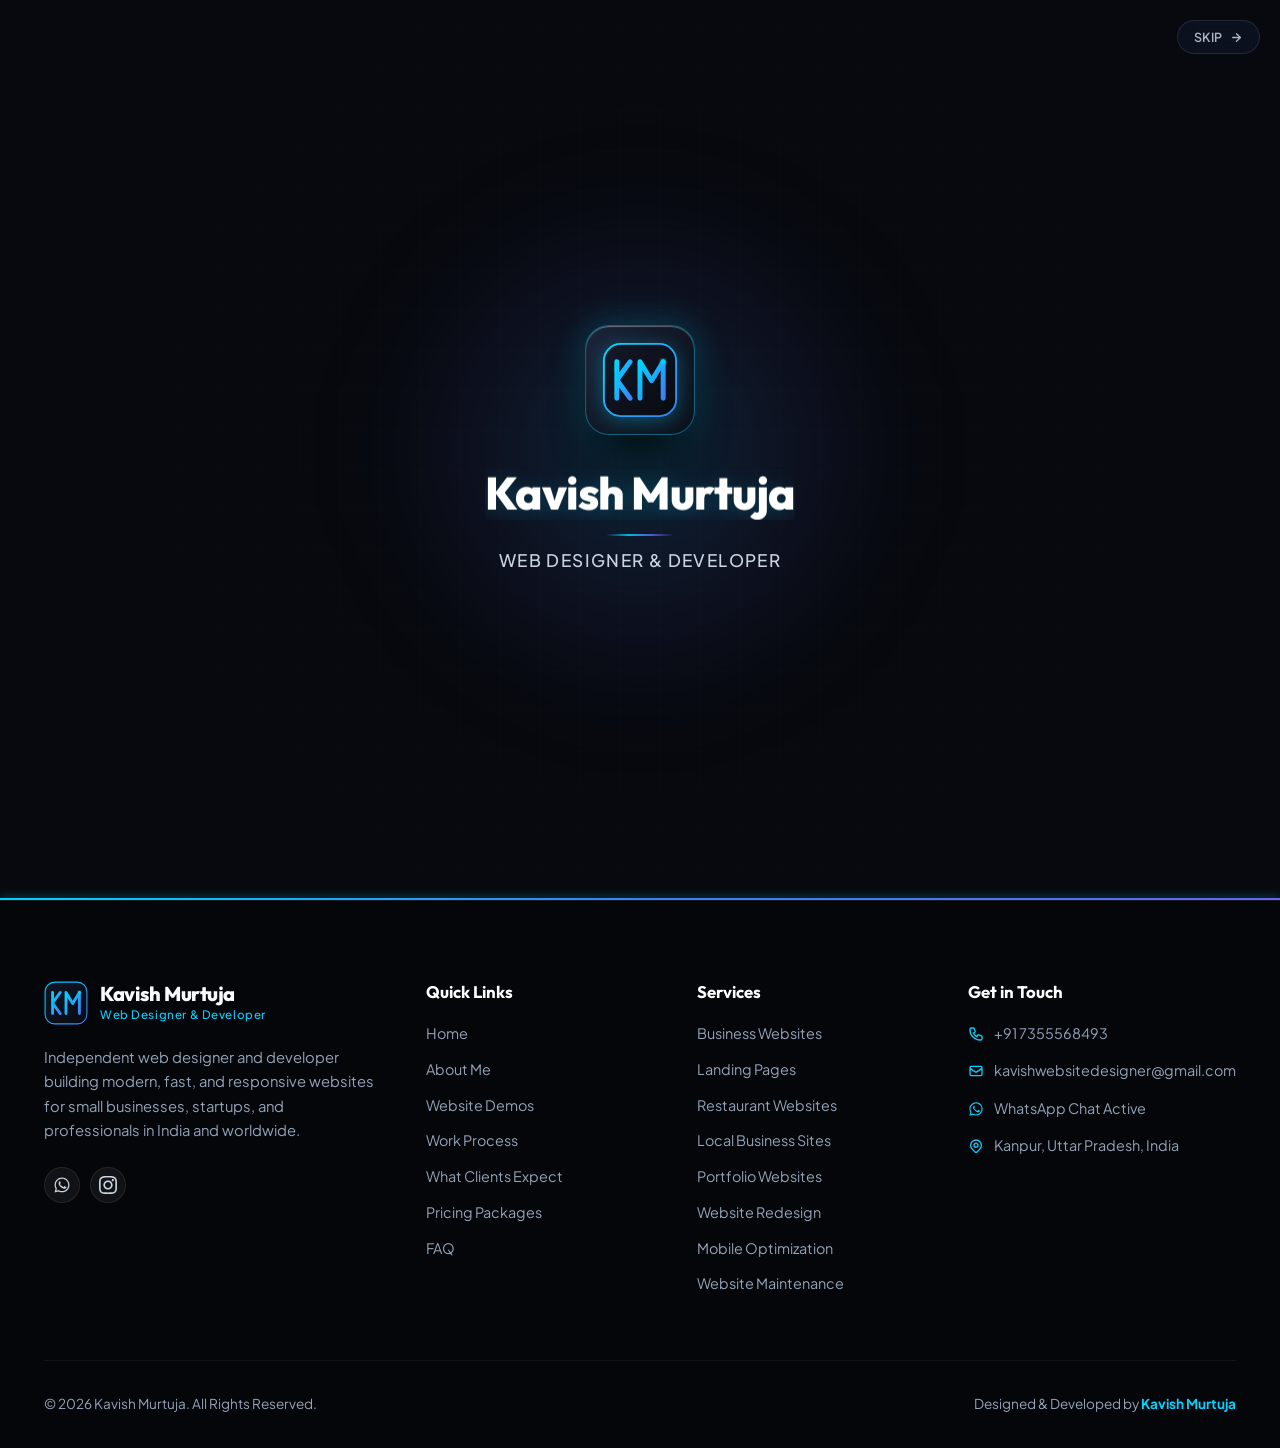
==== commit afa69446: "Update website performance, email and social integrations" ====
--- a/index.html
+++ b/index.html
@@ -7,10 +7,10 @@
   <meta http-equiv="X-UA-Compatible" content="ie=edge">
 
   <!-- Primary SEO Meta Tags -->
-  <title>Kavish Murtuja | Web Designer &amp; Developer in Kanpur</title>
-  <meta name="title" content="Kavish Murtuja | Web Designer &amp; Developer in Kanpur">
-  <meta name="description" content="Kavish Murtuja is a freelance web designer &amp; developer in Kanpur, Uttar Pradesh, creating modern, responsive websites for businesses, brands, and entrepreneurs.">
-  <meta name="keywords" content="Kavish Murtuja, Web Designer in Kanpur, Freelance Web Designer Kanpur, Website Designer in Kanpur, Web Developer in Kanpur, Responsive Website Design, Business Website Design, Modern Website Design, Professional Portfolio Website">
+  <title>Kavish Murtuja — Website Designer India | Small Business Websites</title>
+  <meta name="title" content="Kavish Murtuja — Website Designer India | Small Business Websites">
+  <meta name="description" content="Kavish Murtuja is a professional website designer and developer in India crafting fast, responsive websites for small businesses, restaurants, clinics, and startups worldwide.">
+  <meta name="keywords" content="website designer India, website designer for small business, business website designer, professional website design, small business website, website designer for restaurants, website designer for local businesses, website development India, Kavish Murtuja">
   <meta name="author" content="Kavish Murtuja">
   <meta name="robots" content="index, follow, max-image-preview:large, max-snippet:-1, max-video-preview:-1">
   <link rel="canonical" href="https://sayyedkavish979-dotcom.github.io/Kavish-Murtuja-Portfolio/">
@@ -21,24 +21,24 @@
   <!-- Open Graph / Facebook -->
   <meta property="og:type" content="website">
   <meta property="og:url" content="https://sayyedkavish979-dotcom.github.io/Kavish-Murtuja-Portfolio/">
-  <meta property="og:site_name" content="Kavish Murtuja Portfolio">
+  <meta property="og:site_name" content="Kavish Murtuja — Website Designer &amp; Developer">
   <meta property="og:locale" content="en_IN">
-  <meta property="og:title" content="Kavish Murtuja | Web Designer &amp; Developer in Kanpur">
-  <meta property="og:description" content="Kavish Murtuja is a freelance web designer &amp; developer in Kanpur, Uttar Pradesh, creating modern, responsive websites for businesses, brands, and entrepreneurs.">
+  <meta property="og:title" content="Kavish Murtuja — Website Designer India | Small Business Websites">
+  <meta property="og:description" content="Kavish Murtuja is a professional website designer and developer in India crafting fast, responsive websites for small businesses, restaurants, clinics, and startups worldwide.">
   <meta property="og:image" content="https://sayyedkavish979-dotcom.github.io/Kavish-Murtuja-Portfolio/assets/images/hero-mockup.svg">
   <meta property="og:image:secure_url" content="https://sayyedkavish979-dotcom.github.io/Kavish-Murtuja-Portfolio/assets/images/hero-mockup.svg">
   <meta property="og:image:type" content="image/svg+xml">
   <meta property="og:image:width" content="1200">
   <meta property="og:image:height" content="630">
-  <meta property="og:image:alt" content="Kavish Murtuja — Freelance Web Designer &amp; Developer in Kanpur">
+  <meta property="og:image:alt" content="Kavish Murtuja — Website Designer India | Small Business Websites">
 
   <!-- Twitter Meta Tags -->
   <meta name="twitter:card" content="summary_large_image">
   <meta name="twitter:url" content="https://sayyedkavish979-dotcom.github.io/Kavish-Murtuja-Portfolio/">
-  <meta name="twitter:title" content="Kavish Murtuja | Web Designer &amp; Developer in Kanpur">
-  <meta name="twitter:description" content="Kavish Murtuja is a freelance web designer &amp; developer in Kanpur, Uttar Pradesh, creating modern, responsive websites for businesses, brands, and entrepreneurs.">
+  <meta name="twitter:title" content="Kavish Murtuja — Website Designer India | Small Business Websites">
+  <meta name="twitter:description" content="Kavish Murtuja is a professional website designer and developer in India crafting fast, responsive websites for small businesses, restaurants, clinics, and startups worldwide.">
   <meta name="twitter:image" content="https://sayyedkavish979-dotcom.github.io/Kavish-Murtuja-Portfolio/assets/images/hero-mockup.svg">
-  <meta name="twitter:image:alt" content="Kavish Murtuja — Freelance Web Designer &amp; Developer in Kanpur">
+  <meta name="twitter:image:alt" content="Kavish Murtuja — Website Designer India | Small Business Websites">
 
   <!-- Favicon, Manifest & Mobile Icons -->
   <link rel="icon" type="image/svg+xml" href="assets/favicon/favicon.svg">
@@ -71,8 +71,8 @@
         "@type": "WebSite",
         "@id": "https://sayyedkavish979-dotcom.github.io/Kavish-Murtuja-Portfolio/#website",
         "url": "https://sayyedkavish979-dotcom.github.io/Kavish-Murtuja-Portfolio/",
-        "name": "Kavish Murtuja — Freelance Web Designer & Developer",
-        "description": "Portfolio and freelance web design services by Kavish Murtuja. Modern, responsive, high-converting websites for businesses, brands, and entrepreneurs in Kanpur, India.",
+        "name": "Kavish Murtuja — Website Designer India | Small Business Websites",
+        "description": "Professional website designer and developer in India crafting fast, responsive websites for small businesses, restaurants, clinics, and startups worldwide.",
         "inLanguage": "en",
         "publisher": {
           "@id": "https://sayyedkavish979-dotcom.github.io/Kavish-Murtuja-Portfolio/#person"
@@ -82,24 +82,24 @@
         "@type": "WebPage",
         "@id": "https://sayyedkavish979-dotcom.github.io/Kavish-Murtuja-Portfolio/#webpage",
         "url": "https://sayyedkavish979-dotcom.github.io/Kavish-Murtuja-Portfolio/",
-        "name": "Kavish Murtuja | Web Designer & Developer in Kanpur",
+        "name": "Kavish Murtuja — Website Designer India | Small Business Websites",
         "isPartOf": {
           "@id": "https://sayyedkavish979-dotcom.github.io/Kavish-Murtuja-Portfolio/#website"
         },
         "about": {
           "@id": "https://sayyedkavish979-dotcom.github.io/Kavish-Murtuja-Portfolio/#person"
         },
-        "description": "Kavish Murtuja is a freelance web designer & developer in Kanpur, Uttar Pradesh, creating modern, responsive websites for businesses, brands, and entrepreneurs.",
+        "description": "Kavish Murtuja is a professional website designer & developer in India, creating modern, responsive websites for small businesses, restaurants, clinics, and professionals worldwide.",
         "inLanguage": "en"
       },
       {
         "@type": "Person",
         "@id": "https://sayyedkavish979-dotcom.github.io/Kavish-Murtuja-Portfolio/#person",
         "name": "Kavish Murtuja",
-        "jobTitle": "Freelance Web Designer & Developer",
+        "jobTitle": "Website Designer & Developer",
         "url": "https://sayyedkavish979-dotcom.github.io/Kavish-Murtuja-Portfolio/",
         "image": "https://sayyedkavish979-dotcom.github.io/Kavish-Murtuja-Portfolio/assets/images/branding/km-social-avatar.svg",
-        "email": "mailto:sayyedkavish979@gmail.com",
+        "email": "mailto:kavishwebsitedesigner@gmail.com",
         "telephone": "+917355568493",
         "address": {
           "@type": "PostalAddress",
@@ -109,33 +109,34 @@
         },
         "sameAs": [
           "https://wa.me/917355568493",
-          "https://instagram.com/kavishmurtuja",
-          "https://facebook.com/kavishmurtuja"
+          "https://www.instagram.com/kavishwebdesign/"
         ],
         "knowsAbout": [
-          "Web Design",
-          "Front-End Web Development",
+          "Website Designer India",
+          "Website Designer for Small Business",
+          "Business Website Designer",
+          "Professional Website Design",
+          "Small Business Website",
+          "Website Designer for Restaurants",
+          "Website Designer for Local Businesses",
+          "Website Development India",
           "Responsive Web Design",
           "UI/UX Design",
           "SEO Optimization",
-          "Mobile-First Web Development",
-          "Restaurant Website Design",
-          "E-commerce Websites",
-          "Landing Page Design",
           "Performance Optimization"
         ]
       },
       {
         "@type": "ProfessionalService",
         "@id": "https://sayyedkavish979-dotcom.github.io/Kavish-Murtuja-Portfolio/#localbusiness",
-        "name": "Kavish Murtuja — Freelance Web Designer & Developer",
+        "name": "Kavish Murtuja — Website Designer & Developer",
         "url": "https://sayyedkavish979-dotcom.github.io/Kavish-Murtuja-Portfolio/",
         "logo": "https://sayyedkavish979-dotcom.github.io/Kavish-Murtuja-Portfolio/assets/images/branding/km-badge.svg",
         "image": "https://sayyedkavish979-dotcom.github.io/Kavish-Murtuja-Portfolio/assets/images/hero-mockup.svg",
         "telephone": "+917355568493",
-        "email": "sayyedkavish979@gmail.com",
-        "priceRange": "₹₹",
-        "currenciesAccepted": "INR, USD",
+        "email": "kavishwebsitedesigner@gmail.com",
+        "priceRange": "₹7,999 - ₹24,999+",
+        "currenciesAccepted": "INR, USD, EUR, GBP, AED",
         "paymentAccepted": "Cash, Credit Card, UPI, Bank Transfer",
         "address": {
           "@type": "PostalAddress",
@@ -150,16 +151,16 @@
         },
         "areaServed": [
           {
+            "@type": "Country",
+            "name": "India"
+          },
+          {
             "@type": "City",
             "name": "Kanpur"
           },
           {
             "@type": "AdministrativeArea",
             "name": "Uttar Pradesh"
-          },
-          {
-            "@type": "Country",
-            "name": "India"
           },
           {
             "@type": "Place",
@@ -181,7 +182,7 @@
         },
         "hasOfferCatalog": {
           "@type": "OfferCatalog",
-          "name": "Web Design & Development Services",
+          "name": "Website Design & Development Services",
           "itemListElement": [
             {
               "@type": "Offer",
@@ -195,8 +196,24 @@
               "@type": "Offer",
               "itemOffered": {
                 "@type": "Service",
+                "name": "Landing Page Design",
+                "description": "High-converting single-page sales engines built for ad campaigns and product launches."
+              }
+            },
+            {
+              "@type": "Offer",
+              "itemOffered": {
+                "@type": "Service",
                 "name": "Restaurant Website Design",
-                "description": "Visual dining experiences featuring digital menus, table reservation triggers, and direct ordering integrations."
+                "description": "Visual dining experiences featuring digital menus, table reservation triggers, and direct WhatsApp ordering."
+              }
+            },
+            {
+              "@type": "Offer",
+              "itemOffered": {
+                "@type": "Service",
+                "name": "Local Business Website Design",
+                "description": "Optimized websites for clinics, salons, repair specialists, and retail stores with local SEO, Google Maps, and click-to-call."
               }
             },
             {
@@ -211,32 +228,16 @@
               "@type": "Offer",
               "itemOffered": {
                 "@type": "Service",
-                "name": "Landing Page Design",
-                "description": "High-converting, laser-focused single-page sales engines built for ad campaigns and product launches."
+                "name": "Website Redesign",
+                "description": "Transform dated, slow websites into fast, modern digital assets while safeguarding brand equity and SEO ranking."
               }
             },
             {
               "@type": "Offer",
               "itemOffered": {
                 "@type": "Service",
-                "name": "E-commerce Website Design",
-                "description": "Intuitive product storefronts with seamless mobile checkout flows and payment gateways."
-              }
-            },
-            {
-              "@type": "Offer",
-              "itemOffered": {
-                "@type": "Service",
-                "name": "Website Redesign",
-                "description": "Transform dated, slow websites into fast, modern digital assets while safeguarding brand equity."
-              }
-            },
-            {
-              "@type": "Offer",
-              "itemOffered": {
-                "@type": "Service",
-                "name": "Mobile Responsive Design",
-                "description": "Pixel-perfect mobile adaptation ensuring flawless usability across phones, tablets, and desktops."
+                "name": "Mobile Optimization",
+                "description": "Pixel-perfect mobile adaptation ensuring fast loading and intuitive touch navigation across smartphones and tablets."
               }
             },
             {
@@ -251,8 +252,7 @@
         },
         "sameAs": [
           "https://wa.me/917355568493",
-          "https://instagram.com/kavishmurtuja",
-          "https://facebook.com/kavishmurtuja"
+          "https://www.instagram.com/kavishwebdesign/"
         ]
       },
       {
@@ -264,7 +264,7 @@
             "name": "How much does a website cost?",
             "acceptedAnswer": {
               "@type": "Answer",
-              "text": "Website costs vary depending on the scope, number of pages, and specific features needed (such as booking engines, product catalogs, or custom animations). Starter packages begin at accessible rates, and I provide transparent, fixed-price quotes with zero hidden fees after our initial requirement discussion."
+              "text": "Website pricing is transparent and based on your project requirements. My Starter Package begins at ₹7,999 for fast landing pages, the Business Package is ₹14,999 for complete multi-page business websites, and the Premium Custom Package starts at ₹24,999 for advanced interactive platforms. You receive a fixed, itemized quote upfront with zero hidden fees or surprise costs."
             }
           },
           {
@@ -272,7 +272,7 @@
             "name": "How long does a website take?",
             "acceptedAnswer": {
               "@type": "Answer",
-              "text": "A standard 3 to 5-page business website typically takes between 5 to 10 working days from initial briefing to final launch. More extensive projects with custom catalogs, complex interactions, or e-commerce capabilities generally take 2 to 3 weeks. I share an exact milestone calendar before starting."
+              "text": "A standard landing page or starter website is typically delivered in 3 to 5 business days. Comprehensive multi-page business websites generally take 5 to 10 business days, depending on content readiness and feedback speed. You receive an exact milestone calendar before work begins."
             }
           },
           {
@@ -280,7 +280,7 @@
             "name": "Will my website work on mobile?",
             "acceptedAnswer": {
               "@type": "Answer",
-              "text": "Yes, absolutely. Every website I design follows a strict mobile-first philosophy. Your website is rigorously tested on iOS and Android smartphones, iPads, tablets, laptops, and wide desktop screens to ensure zero horizontal scroll, crisp typography, and touch-friendly navigation."
+              "text": "Yes, 100%. Every website I build follows a mobile-first philosophy. Your website is thoroughly tested across iOS and Android smartphones, iPads, tablets, laptops, and wide monitors to ensure quick loading, legible typography, and intuitive touch navigation with zero horizontal scroll."
             }
           },
           {
@@ -288,31 +288,47 @@
             "name": "Can you redesign my existing website?",
             "acceptedAnswer": {
               "@type": "Answer",
-              "text": "Absolutely. If your current website looks dated, loads slowly, or isn't generating customer inquiries, I can completely rebuild it with modern aesthetics, faster loading code, optimized mobile responsiveness, and high-converting calls to action while preserving your existing domain and SEO equity."
+              "text": "Yes, absolutely. If your current website looks dated, loads slowly, or isn't generating customer inquiries, I can completely rebuild and modernize it with fresh UI, faster performance, optimized mobile responsiveness, and high-converting calls to action—while preserving your existing domain and Google search presence."
             }
           },
           {
             "@type": "Question",
-            "name": "Can you add custom features?",
+            "name": "Can you add WhatsApp?",
             "acceptedAnswer": {
               "@type": "Answer",
-              "text": "Yes. Whether you need WhatsApp direct order buttons, interactive restaurant menus, table reservation calendars, property filter widgets, Google Maps integration, or multi-step quote estimators, I code custom lightweight solutions tailored precisely to your workflow."
+              "text": "Yes. I integrate direct WhatsApp chat buttons, floating quick-connect triggers, and pre-filled inquiry message links so potential clients can message you immediately with one tap. This makes customer engagement fast and effortless."
             }
           },
           {
             "@type": "Question",
-            "name": "Do you provide website maintenance?",
+            "name": "Can you add enquiry forms?",
             "acceptedAnswer": {
               "@type": "Answer",
-              "text": "Yes, I provide complimentary 30-day post-launch support with every project to ensure everything runs smoothly. In addition, I offer flexible monthly maintenance plans covering content updates, image additions, speed monitoring, and backup management."
+              "text": "Yes. I design clean, custom lead capture and enquiry forms tailored to your business needs (collecting name, contact details, business type, and specific requirements) with instant client-side validation and automated notifications."
             }
           },
           {
             "@type": "Question",
-            "name": "Can you help with domain and hosting?",
+            "name": "Do you provide hosting?",
             "acceptedAnswer": {
               "@type": "Answer",
-              "text": "Yes! If you don't already have domain and hosting, I guide you step-by-step in choosing the best, cost-effective provider (e.g., Hostinger, Cloudflare, Netlify, or Vercel), configure the DNS records, enable free SSL security certificates, and launch the website under your own name."
+              "text": "I assist you in selecting, setting up, and configuring high-performance hosting (such as Netlify, Vercel, Hostinger, or Cloudflare). The hosting account remains 100% in your name and under your direct ownership, giving you complete freedom and control."
+            }
+          },
+          {
+            "@type": "Question",
+            "name": "Do you provide SSL?",
+            "acceptedAnswer": {
+              "@type": "Answer",
+              "text": "Yes. Every website I deploy includes full SSL certificate configuration (HTTPS padlock in browser). This ensures encrypted communication, protects user data, and complies with Google search security standards."
+            }
+          },
+          {
+            "@type": "Question",
+            "name": "Can you build websites outside India?",
+            "acceptedAnswer": {
+              "@type": "Answer",
+              "text": "Yes, definitely. I build websites for international clients across the US, UK, UAE, Canada, Europe, Australia, and worldwide. We collaborate smoothly across time zones using WhatsApp, email, video calls, and private staging links with flexible international payment options."
             }
           }
         ]
@@ -341,7 +357,7 @@
       <div class="intro-logo-wrapper" id="introLogoWrapper">
         <div class="intro-logo-card" id="introLogoCard">
           <div class="intro-logo-front">
-            <img src="assets/images/branding/km-badge.svg" alt="KM Monogram" class="intro-logo-img" width="100" height="100" loading="eager">
+            <img src="assets/images/branding/km-badge.svg" alt="Kavish Murtuja — Website Designer &amp; Developer Logo" class="intro-logo-img" width="100" height="100" loading="eager">
             <div class="intro-logo-glare" aria-hidden="true"></div>
           </div>
         </div>
@@ -355,7 +371,7 @@
         </div>
         <div class="intro-divider" aria-hidden="true"></div>
         <div class="intro-tagline-wrap">
-          <span class="intro-tagline">Freelance Website Designer &amp; Developer</span>
+          <span class="intro-tagline">Web Designer &amp; Developer</span>
         </div>
       </div>
     </div>
@@ -375,11 +391,11 @@
   <header class="navbar hero-entrance-nav" id="mainNavbar">
     <div class="container nav-container">
       <!-- Logo Branding -->
-      <a href="#home" data-nav-page="home" class="brand-logo" aria-label="Kavish Murtuja — Web Designer">
-        <img src="assets/images/branding/km-badge.svg" alt="KM Monogram Logo" class="brand-logo-img" width="40" height="40">
+      <a href="#home" data-nav-page="home" class="brand-logo" aria-label="Kavish Murtuja — Web Designer &amp; Developer">
+        <img src="assets/images/branding/km-badge.svg" alt="Kavish Murtuja Web Designer &amp; Developer Logo" class="brand-logo-img" width="40" height="40">
         <div class="brand-title">
           <span class="logo-name">Kavish Murtuja</span>
-          <span class="logo-sub">Web Designer</span>
+          <span class="logo-sub">Web Designer &amp; Developer</span>
         </div>
       </a>
 
@@ -388,7 +404,7 @@
         <a href="#home" data-nav-page="home" class="nav-link active">Home</a>
         <a href="#about" data-nav-page="about" class="nav-link">About</a>
         <a href="#services" data-nav-page="services" class="nav-link">Services</a>
-        <a href="#portfolio" data-nav-page="portfolio" class="nav-link">Portfolio</a>
+        <a href="#portfolio" data-nav-page="portfolio" class="nav-link">Website Demos</a>
         <a href="#process" data-nav-page="process" class="nav-link">Process</a>
         <a href="#testimonials" data-nav-page="testimonials" class="nav-link">Expectations</a>
         <a href="#pricing" data-nav-page="pricing" class="nav-link">Pricing</a>
@@ -405,14 +421,9 @@
               <path d="M12.04 2C6.58 2 2.13 6.45 2.13 11.91C2.13 13.66 2.59 15.36 3.45 16.86L2.05 22L7.3 20.62C8.75 21.41 10.38 21.83 12.04 21.83C17.5 21.83 21.95 17.38 21.95 11.92C21.95 9.27 20.92 6.78 19.05 4.91C17.18 3.03 14.69 2 12.04 2M12.05 3.67C14.25 3.67 16.31 4.53 17.87 6.09C19.42 7.65 20.28 9.72 20.28 11.92C20.28 16.46 16.58 20.15 12.04 20.15C10.56 20.15 9.11 19.76 7.85 19L7.55 18.83L4.43 19.65L5.26 16.61L5.06 16.29C4.24 15 3.8 13.47 3.8 11.91C3.81 7.37 7.5 3.67 12.05 3.67M9.06 7.42C8.89 7.42 8.62 7.49 8.39 7.74C8.16 8 7.5 8.61 7.5 9.87C7.5 11.12 8.42 12.33 8.55 12.5C8.68 12.67 10.35 15.24 12.91 16.35C13.52 16.61 14 16.77 14.37 16.89C14.98 17.08 15.54 17.06 15.98 16.99C16.48 16.92 17.49 16.38 17.7 15.79C17.91 15.21 17.91 14.71 17.85 14.6C17.79 14.5 17.62 14.43 17.37 14.31C17.12 14.19 15.9 13.59 15.67 13.5C15.45 13.42 15.28 13.38 15.12 13.63C14.95 13.88 14.48 14.43 14.33 14.6C14.19 14.77 14.04 14.79 13.79 14.67C13.54 14.54 12.5 14.2 11.27 13.11C10.31 12.26 9.66 11.2 9.47 10.88C9.28 10.56 9.45 10.39 9.58 10.26C9.69 10.15 9.83 9.97 9.96 9.83C10.08 9.68 10.13 9.57 10.21 9.41C10.29 9.24 10.25 9.1 10.19 8.98C10.13 8.85 9.63 7.63 9.42 7.13C9.22 6.64 9.02 6.71 8.87 6.7C8.72 6.7 8.56 6.7 8.39 6.7L9.06 7.42Z"/>
             </svg>
           </a>
-          <a href="https://instagram.com/kavishmurtuja" target="_blank" rel="noopener noreferrer" class="social-icon-btn instagram-icon" title="Follow on Instagram" data-social="instagram" aria-label="Instagram">
+          <a href="https://www.instagram.com/kavishwebdesign/" target="_blank" rel="noopener noreferrer" class="social-icon-btn instagram-icon" title="Follow Kavish Murtuja on Instagram" data-social="instagram" aria-label="Follow Kavish Murtuja on Instagram">
             <svg xmlns="http://www.w3.org/2000/svg" viewBox="0 0 24 24" fill="currentColor">
               <path d="M12 2.163c3.204 0 3.584.012 4.85.07 3.252.148 4.771 1.691 4.919 4.919.058 1.265.069 1.645.069 4.849 0 3.205-.012 3.584-.069 4.849-.149 3.225-1.664 4.771-4.919 4.919-1.266.058-1.644.07-4.85.07-3.204 0-3.584-.012-4.849-.07-3.26-.149-4.771-1.699-4.919-4.92-.058-1.265-.07-1.644-.07-4.849 0-3.204.013-3.583.07-4.849.149-3.227 1.664-4.771 4.919-4.919 1.266-.057 1.645-.069 4.849-.069zm0-2.163c-3.259 0-3.667.014-4.947.072-4.358.2-6.78 2.618-6.98 6.98-.059 1.281-.073 1.689-.073 4.948 0 3.259.014 3.668.072 4.948.2 4.358 2.618 6.78 6.98 6.98 1.281.058 1.689.072 4.948.072 3.259 0 3.668-.014 4.948-.072 4.354-.2 6.782-2.618 6.979-6.98.059-1.28.073-1.689.073-4.948 0-3.259-.014-3.667-.072-4.947-.196-4.354-2.617-6.78-6.979-6.98-1.281-.059-1.69-.073-4.949-.073zm0 5.838c-3.403 0-6.162 2.759-6.162 6.162s2.759 6.163 6.162 6.163 6.162-2.759 6.162-6.163c0-3.403-2.759-6.162-6.162-6.162zm0 10.162c-2.209 0-4-1.79-4-4 0-2.209 1.791-4 4-4s4 1.791 4 4c0 2.21-1.791 4-4 4zm6.406-11.845c-.796 0-1.441.645-1.441 1.44s.645 1.44 1.441 1.44c.795 0 1.439-.645 1.439-1.44s-.644-1.44-1.439-1.44z"/>
-            </svg>
-          </a>
-          <a href="https://facebook.com/kavishmurtuja" target="_blank" rel="noopener noreferrer" class="social-icon-btn facebook-icon" title="Follow on Facebook" data-social="facebook" aria-label="Facebook">
-            <svg xmlns="http://www.w3.org/2000/svg" viewBox="0 0 24 24" fill="currentColor">
-              <path d="M24 12.073c0-6.627-5.373-12-12-12s-12 5.373-12 12c0 5.99 4.388 10.954 10.125 11.854v-8.385H7.078v-3.47h3.047V9.43c0-3.007 1.792-4.669 4.533-4.669 1.312 0 2.686.235 2.686.235v2.953H15.83c-1.491 0-1.956.925-1.956 1.874v2.25h3.328l-.532 3.47h-2.796v8.385C19.612 23.027 24 18.062 24 12.073z"/>
             </svg>
           </a>
         </div>
@@ -437,7 +448,7 @@
       <a href="#home" data-nav-page="home" class="mobile-nav-link active">Home</a>
       <a href="#about" data-nav-page="about" class="mobile-nav-link">About</a>
       <a href="#services" data-nav-page="services" class="mobile-nav-link">Services</a>
-      <a href="#portfolio" data-nav-page="portfolio" class="mobile-nav-link">Portfolio</a>
+      <a href="#portfolio" data-nav-page="portfolio" class="mobile-nav-link">Website Demos</a>
       <a href="#process" data-nav-page="process" class="mobile-nav-link">Process</a>
       <a href="#testimonials" data-nav-page="testimonials" class="mobile-nav-link">What Clients Expect</a>
       <a href="#pricing" data-nav-page="pricing" class="mobile-nav-link">Pricing</a>
@@ -451,11 +462,8 @@
         <a href="https://wa.me/917355568493" target="_blank" rel="noopener noreferrer" class="social-icon-btn whatsapp-icon" data-social="whatsapp" aria-label="WhatsApp">
           <svg xmlns="http://www.w3.org/2000/svg" viewBox="0 0 24 24" fill="currentColor"><path d="M12.04 2C6.58 2 2.13 6.45 2.13 11.91C2.13 13.66 2.59 15.36 3.45 16.86L2.05 22L7.3 20.62C8.75 21.41 10.38 21.83 12.04 21.83C17.5 21.83 21.95 17.38 21.95 11.92C21.95 9.27 20.92 6.78 19.05 4.91C17.18 3.03 14.69 2 12.04 2M12.05 3.67C14.25 3.67 16.31 4.53 17.87 6.09C19.42 7.65 20.28 9.72 20.28 11.92C20.28 16.46 16.58 20.15 12.04 20.15C10.56 20.15 9.11 19.76 7.85 19L7.55 18.83L4.43 19.65L5.26 16.61L5.06 16.29C4.24 15 3.8 13.47 3.8 11.91C3.81 7.37 7.5 3.67 12.05 3.67M9.06 7.42C8.89 7.42 8.62 7.49 8.39 7.74C8.16 8 7.5 8.61 7.5 9.87C7.5 11.12 8.42 12.33 8.55 12.5C8.68 12.67 10.35 15.24 12.91 16.35C13.52 16.61 14 16.77 14.37 16.89C14.98 17.08 15.54 17.06 15.98 16.99C16.48 16.92 17.49 16.38 17.7 15.79C17.91 15.21 17.91 14.71 17.85 14.6C17.79 14.5 17.62 14.43 17.37 14.31C17.12 14.19 15.9 13.59 15.67 13.5C15.45 13.42 15.28 13.38 15.12 13.63C14.95 13.88 14.48 14.43 14.33 14.6C14.19 14.77 14.04 14.79 13.79 14.67C13.54 14.54 12.5 14.2 11.27 13.11C10.31 12.26 9.66 11.2 9.47 10.88C9.28 10.56 9.45 10.39 9.58 10.26C9.69 10.15 9.83 9.97 9.96 9.83C10.08 9.68 10.13 9.57 10.21 9.41C10.29 9.24 10.25 9.1 10.19 8.98C10.13 8.85 9.63 7.63 9.42 7.13C9.22 6.64 9.02 6.71 8.87 6.7C8.72 6.7 8.56 6.7 8.39 6.7L9.06 7.42Z"/></svg>
         </a>
-        <a href="https://instagram.com/kavishmurtuja" target="_blank" rel="noopener noreferrer" class="social-icon-btn instagram-icon" data-social="instagram" aria-label="Instagram">
+        <a href="https://www.instagram.com/kavishwebdesign/" target="_blank" rel="noopener noreferrer" class="social-icon-btn instagram-icon" data-social="instagram" title="Follow Kavish Murtuja on Instagram" aria-label="Follow Kavish Murtuja on Instagram">
           <svg xmlns="http://www.w3.org/2000/svg" viewBox="0 0 24 24" fill="currentColor"><path d="M12 2.163c3.204 0 3.584.012 4.85.07 3.252.148 4.771 1.691 4.919 4.919.058 1.265.069 1.645.069 4.849 0 3.205-.012 3.584-.069 4.849-.149 3.225-1.664 4.771-4.919 4.919-1.266.058-1.644.07-4.85.07-3.204 0-3.584-.012-4.849-.07-3.26-.149-4.771-1.699-4.919-4.92-.058-1.265-.07-1.644-.07-4.849 0-3.204.013-3.583.07-4.849.149-3.227 1.664-4.771 4.919-4.919 1.266-.057 1.645-.069 4.849-.069zm0-2.163c-3.259 0-3.667.014-4.947.072-4.358.2-6.78 2.618-6.98 6.98-.059 1.281-.073 1.689-.073 4.948 0 3.259.014 3.668.072 4.948.2 4.358 2.618 6.78 6.98 6.98 1.281.058 1.689.072 4.948.072 3.259 0 3.668-.014 4.948-.072 4.354-.2 6.782-2.618 6.979-6.98.059-1.28.073-1.689.073-4.948 0-3.259-.014-3.667-.072-4.947-.196-4.354-2.617-6.78-6.979-6.98-1.281-.059-1.69-.073-4.949-.073zm0 5.838c-3.403 0-6.162 2.759-6.162 6.162s2.759 6.163 6.162 6.163 6.162-2.759 6.162-6.163c0-3.403-2.759-6.162-6.162-6.162zm0 10.162c-2.209 0-4-1.79-4-4 0-2.209 1.791-4 4-4s4 1.791 4 4c0 2.21-1.791 4-4 4zm6.406-11.845c-.796 0-1.441.645-1.441 1.44s.645 1.44 1.441 1.44c.795 0 1.439-.645 1.439-1.44s-.644-1.44-1.439-1.44z"/></svg>
-        </a>
-        <a href="https://facebook.com/kavishmurtuja" target="_blank" rel="noopener noreferrer" class="social-icon-btn facebook-icon" data-social="facebook" aria-label="Facebook">
-          <svg xmlns="http://www.w3.org/2000/svg" viewBox="0 0 24 24" fill="currentColor"><path d="M24 12.073c0-6.627-5.373-12-12-12s-12 5.373-12 12c0 5.99 4.388 10.954 10.125 11.854v-8.385H7.078v-3.47h3.047V9.43c0-3.007 1.792-4.669 4.533-4.669 1.312 0 2.686.235 2.686.235v2.953H15.83c-1.491 0-1.956.925-1.956 1.874v2.25h3.328l-.532 3.47h-2.796v8.385C19.612 23.027 24 18.062 24 12.073z"/></svg>
         </a>
       </div>
     </div>
@@ -474,48 +482,58 @@
         <div class="hero-badge-container hero-entrance-1">
           <div class="hero-pill">
             <span class="pulse-dot"></span>
-            <span>Available for New Projects • Kanpur, India</span>
+            <span>Available for New Projects • India &amp; Worldwide</span>
           </div>
           <div class="hero-author-tag">
             <span class="author-name">Kavish Murtuja</span>
             <span class="author-sep">|</span>
-            <span class="author-role">Freelance Website Designer &amp; Developer</span>
+            <span class="author-role">Web Designer &amp; Developer</span>
           </div>
         </div>
 
         <!-- Main Powerful Headline -->
         <h1 class="hero-headline hero-entrance-2">
-          I Design <span class="gradient-text">Modern Websites</span> That Help Businesses Stand Out.
+          Modern Websites That Help <span class="gradient-text">Businesses Grow</span>
         </h1>
 
         <!-- Subheading -->
         <p class="hero-subheading hero-entrance-3">
-          Professional, responsive and business-focused websites designed for brands, businesses and entrepreneurs.
+          Professional website design and development in India, crafting fast, responsive small business websites for restaurants, clinics, local services, and startups worldwide.
         </p>
 
         <!-- CTA Buttons Group -->
         <div class="hero-cta-group hero-entrance-4">
-          <a href="#portfolio" data-nav-page="portfolio" class="btn btn-primary btn-lg">View My Work</a>
-          <a href="#contact" data-nav-page="contact" class="btn btn-outline btn-lg">Let's Work Together</a>
-        </div>
-
-        <!-- Trust Indicators Grid -->
+          <a href="#contact" data-nav-page="contact" class="btn btn-primary btn-lg">Get Your Website</a>
+          <a href="#portfolio" data-nav-page="portfolio" class="btn btn-outline btn-lg">View Live Demos</a>
+        </div>
+
+        <!-- Target Audience Scope (Who I Help) -->
+        <div class="hero-audience-chips hero-entrance-4">
+          <span class="audience-label">Helping:</span>
+          <span class="audience-chip">Small Businesses</span>
+          <span class="audience-chip">Restaurants</span>
+          <span class="audience-chip">Salons &amp; Clinics</span>
+          <span class="audience-chip">Coaches</span>
+          <span class="audience-chip">Startups &amp; Professionals</span>
+        </div>
+
+        <!-- Trust Indicators Grid (Why Contact Me) -->
         <div class="hero-trust-indicators hero-entrance-4">
           <div class="trust-item">
             <span class="trust-check">✓</span>
-            <span>Responsive Design</span>
+            <span>Fast &amp; Responsive</span>
           </div>
           <div class="trust-item">
             <span class="trust-check">✓</span>
-            <span>Mobile Friendly</span>
+            <span>Modern Custom UI</span>
           </div>
           <div class="trust-item">
             <span class="trust-check">✓</span>
-            <span>Modern UI</span>
+            <span>SEO &amp; Mobile Ready</span>
           </div>
           <div class="trust-item">
             <span class="trust-check">✓</span>
-            <span>Professional Development</span>
+            <span>Direct WhatsApp Support</span>
           </div>
         </div>
       </div>
@@ -559,7 +577,7 @@
               <div class="device-screen-glare" id="heroScreenGlare" aria-hidden="true"></div>
               <div class="device-screen-overlay">
                 <div class="device-brand-badge">
-                  <img src="assets/images/branding/km-badge.svg" alt="KM Monogram" width="20" height="20">
+                  <img src="assets/images/branding/km-badge.svg" alt="Kavish Murtuja Monogram Badge" width="20" height="20">
                   <span>Modern Web Architecture</span>
                 </div>
               </div>
@@ -623,10 +641,10 @@
         <!-- Bio and Core Principles -->
         <div class="about-text-col">
           <p class="about-intro-text">
-            Hello, I am <strong>Kavish Murtuja</strong>, an independent freelance website designer and developer based in <strong>Kanpur, Uttar Pradesh, India</strong>. I partner directly with founders, local business owners, and ambitious entrepreneurs to transform their online presence into credible, high-performing digital assets.
+            Hello, I am <strong>Kavish Murtuja</strong>, an independent freelance <strong>website designer in India</strong> specializing in responsive front-end engineering. As a dedicated <strong>website designer for small business</strong> and growing brands, I partner directly with founders, local entrepreneurs, and professionals in India and worldwide to transform their online presence into credible, high-performing digital assets.
           </p>
           <p class="about-intro-text">
-            In today's digital landscape, your website is your 24/7 business storefront. I focus on creating purposeful, clean, and modern websites that don't just look stunning—they actively help you build trust, attract qualified customers, and generate tangible leads.
+            In today's digital landscape, your website is your 24/7 business storefront. Whether you need a dedicated <strong>business website designer</strong> for restaurants, clinics, or local services, I focus on creating purposeful, clean, and modern websites that build trust, attract qualified customers, and generate tangible leads.
           </p>
 
           <!-- Key Focus Areas -->
@@ -703,36 +721,85 @@
       </div>
 
       <div class="services-grid">
-        <!-- 1. Business Website Design -->
-        <div class="service-card reveal-on-scroll stagger-1">
+        <!-- 1. Business Website -->
+        <article class="service-card reveal-on-scroll stagger-1">
           <div class="service-icon-box">
             <svg xmlns="http://www.w3.org/2000/svg" fill="none" viewBox="0 0 24 24" stroke="currentColor">
               <path stroke-linecap="round" stroke-linejoin="round" stroke-width="1.8" d="M19 21V5a2 2 0 00-2-2H7a2 2 0 00-2 2v16m14 0h2m-2 0h-5m-9 0H3m2 0h5M9 7h1m-1 4h1m4-4h1m-1 4h1m-5 10v-5a1 1 0 011-1h2a1 1 0 011 1v5m-4 0h4"/>
             </svg>
           </div>
-          <h3 class="service-title">Business Website Design</h3>
+          <h3 class="service-title">Business Website</h3>
           <p class="service-desc">
-            Bespoke corporate websites that establish strong brand authority, clearly present your service offerings, and generate qualified B2B/B2C inquiries.
+            As a professional business website designer, I create custom multi-page corporate websites that communicate authority, outline your services clearly, and capture high-value client leads.
           </p>
-          <a href="#contact" data-nav-page="contact" class="service-cta">Discuss Business Website <span>&rarr;</span></a>
-        </div>
-
-        <!-- 2. Restaurant Website Design -->
-        <div class="service-card reveal-on-scroll stagger-2">
+          <div class="service-features">
+            <span class="service-feature-tag">Multi-Page</span>
+            <span class="service-feature-tag">Lead Generation</span>
+            <span class="service-feature-tag">Brand Authority</span>
+          </div>
+          <a href="#contact" data-nav-page="contact" data-service-preselect="Business Website" class="service-cta">Discuss Business Website <span>&rarr;</span></a>
+        </article>
+
+        <!-- 2. Landing Page -->
+        <article class="service-card reveal-on-scroll stagger-2">
+          <div class="service-icon-box">
+            <svg xmlns="http://www.w3.org/2000/svg" fill="none" viewBox="0 0 24 24" stroke="currentColor">
+              <path stroke-linecap="round" stroke-linejoin="round" stroke-width="1.8" d="M13 7h8m0 0v8m0-8l-8 8-4-4-6 6"/>
+            </svg>
+          </div>
+          <h3 class="service-title">Landing Page</h3>
+          <p class="service-desc">
+            A laser-focused single page engineered for marketing campaigns, ad promotions, or product launches to maximize conversion rates and signups.
+          </p>
+          <div class="service-features">
+            <span class="service-feature-tag">High-Conversion</span>
+            <span class="service-feature-tag">Fast Loading</span>
+            <span class="service-feature-tag">Ad Campaign Ready</span>
+          </div>
+          <a href="#contact" data-nav-page="contact" data-service-preselect="Landing Page" class="service-cta">Discuss Landing Page <span>&rarr;</span></a>
+        </article>
+
+        <!-- 3. Restaurant Website -->
+        <article class="service-card reveal-on-scroll stagger-3">
           <div class="service-icon-box">
             <svg xmlns="http://www.w3.org/2000/svg" fill="none" viewBox="0 0 24 24" stroke="currentColor">
               <path stroke-linecap="round" stroke-linejoin="round" stroke-width="1.8" d="M12 6.253v13m0-13C10.832 5.477 9.246 5 7.5 5S4.168 5.477 3 6.253v13C4.168 18.477 5.754 18 7.5 18s3.332.477 4.5 1.253m0-13C13.168 5.477 14.754 5 16.5 5c1.747 0 3.332.477 4.5 1.253v13C19.832 18.477 18.247 18 16.5 18c-1.746 0-3.332.477-4.5 1.253"/>
             </svg>
           </div>
-          <h3 class="service-title">Restaurant Website Design</h3>
+          <h3 class="service-title">Restaurant Website</h3>
           <p class="service-desc">
-            Appetizing online menus, direct table reservation forms, private dining showcases, and location/hours integration for eateries and cafes.
+            Dedicated website designer for restaurants, cafes, and hospitality brands featuring visual food menus, table reservation triggers, location maps, and WhatsApp quick orders.
           </p>
-          <a href="#contact" data-nav-page="contact" class="service-cta">Discuss Restaurant Site <span>&rarr;</span></a>
-        </div>
-
-        <!-- 3. Portfolio Website -->
-        <div class="service-card reveal-on-scroll stagger-3">
+          <div class="service-features">
+            <span class="service-feature-tag">Digital Menu</span>
+            <span class="service-feature-tag">Table Booking</span>
+            <span class="service-feature-tag">WhatsApp Ordering</span>
+          </div>
+          <a href="#contact" data-nav-page="contact" data-service-preselect="Restaurant Website" class="service-cta">Discuss Restaurant Site <span>&rarr;</span></a>
+        </article>
+
+        <!-- 4. Local Business Website -->
+        <article class="service-card reveal-on-scroll stagger-4">
+          <div class="service-icon-box">
+            <svg xmlns="http://www.w3.org/2000/svg" fill="none" viewBox="0 0 24 24" stroke="currentColor">
+              <path stroke-linecap="round" stroke-linejoin="round" stroke-width="1.8" d="M17.657 16.657L13.414 20.9a1.998 1.998 0 01-2.827 0l-4.244-4.243a8 8 0 1111.314 0z"/>
+              <path stroke-linecap="round" stroke-linejoin="round" stroke-width="1.8" d="M15 11a3 3 0 11-6 0 3 3 0 016 0z"/>
+            </svg>
+          </div>
+          <h3 class="service-title">Local Business Website</h3>
+          <p class="service-desc">
+            Experienced website designer for local businesses (clinics, salons, trade services, retail) optimized to win local search traffic, Google Maps visibility, and direct phone/WhatsApp calls.
+          </p>
+          <div class="service-features">
+            <span class="service-feature-tag">Local SEO</span>
+            <span class="service-feature-tag">Google Maps</span>
+            <span class="service-feature-tag">Direct Inquiries</span>
+          </div>
+          <a href="#contact" data-nav-page="contact" data-service-preselect="Local Business Website" class="service-cta">Discuss Local Business Site <span>&rarr;</span></a>
+        </article>
+
+        <!-- 5. Portfolio Website -->
+        <article class="service-card reveal-on-scroll stagger-1">
           <div class="service-icon-box">
             <svg xmlns="http://www.w3.org/2000/svg" fill="none" viewBox="0 0 24 24" stroke="currentColor">
               <path stroke-linecap="round" stroke-linejoin="round" stroke-width="1.8" d="M16 7a4 4 0 11-8 0 4 4 0 018 0zM12 14a7 7 0 00-7 7h14a7 7 0 00-7-7z"/>
@@ -740,41 +807,18 @@
           </div>
           <h3 class="service-title">Portfolio Website</h3>
           <p class="service-desc">
-            Sleek, personal portfolio websites for creative professionals, freelancers, architects, photographers, and consultants seeking premium clients.
+            A visually stunning personal showcase for doctors, consultants, architects, designers, and freelancers to establish authority and attract premium clients.
           </p>
-          <a href="#contact" data-nav-page="contact" class="service-cta">Discuss Portfolio Site <span>&rarr;</span></a>
-        </div>
-
-        <!-- 4. Landing Page Design -->
-        <div class="service-card reveal-on-scroll stagger-4">
-          <div class="service-icon-box">
-            <svg xmlns="http://www.w3.org/2000/svg" fill="none" viewBox="0 0 24 24" stroke="currentColor">
-              <path stroke-linecap="round" stroke-linejoin="round" stroke-width="1.8" d="M13 7h8m0 0v8m0-8l-8 8-4-4-6 6"/>
-            </svg>
-          </div>
-          <h3 class="service-title">Landing Page Design</h3>
-          <p class="service-desc">
-            High-converting single-page landing pages optimized for marketing campaigns, product launches, lead magnets, and maximum ROI on ad spend.
-          </p>
-          <a href="#contact" data-nav-page="contact" class="service-cta">Discuss Landing Page <span>&rarr;</span></a>
-        </div>
-
-        <!-- 5. E-commerce Website -->
-        <div class="service-card reveal-on-scroll stagger-1">
-          <div class="service-icon-box">
-            <svg xmlns="http://www.w3.org/2000/svg" fill="none" viewBox="0 0 24 24" stroke="currentColor">
-              <path stroke-linecap="round" stroke-linejoin="round" stroke-width="1.8" d="M16 11V7a4 4 0 00-8 0v4M5 9h14l1 12H4L5 9z"/>
-            </svg>
-          </div>
-          <h3 class="service-title">E-commerce Website</h3>
-          <p class="service-desc">
-            Intuitive online stores featuring clear product categorization, fast checkout flows, WhatsApp quick orders, and seamless payment gateway integration.
-          </p>
-          <a href="#contact" data-nav-page="contact" class="service-cta">Discuss Online Store <span>&rarr;</span></a>
-        </div>
+          <div class="service-features">
+            <span class="service-feature-tag">Personal Brand</span>
+            <span class="service-feature-tag">Case Studies</span>
+            <span class="service-feature-tag">Client Testimonials</span>
+          </div>
+          <a href="#contact" data-nav-page="contact" data-service-preselect="Portfolio Website" class="service-cta">Discuss Portfolio Site <span>&rarr;</span></a>
+        </article>
 
         <!-- 6. Website Redesign -->
-        <div class="service-card reveal-on-scroll stagger-2">
+        <article class="service-card reveal-on-scroll stagger-2">
           <div class="service-icon-box">
             <svg xmlns="http://www.w3.org/2000/svg" fill="none" viewBox="0 0 24 24" stroke="currentColor">
               <path stroke-linecap="round" stroke-linejoin="round" stroke-width="1.8" d="M4 4v5h.582m15.356 2A8.001 8.001 0 004.582 9m0 0H9m11 11v-5h-.581m0 0a8.003 8.003 0 01-15.357-2m15.357 2H15"/>
@@ -782,27 +826,37 @@
           </div>
           <h3 class="service-title">Website Redesign</h3>
           <p class="service-desc">
-            Modernize outdated or slow-loading websites with fresh visual hierarchy, enhanced mobile responsiveness, faster load times, and higher conversion rates.
+            Modernize an outdated, slow, or broken website with a modern aesthetic, responsive mobile layout, rapid load speeds, and higher conversion rates.
           </p>
-          <a href="#contact" data-nav-page="contact" class="service-cta">Discuss Redesign <span>&rarr;</span></a>
-        </div>
-
-        <!-- 7. Mobile Responsive Design -->
-        <div class="service-card reveal-on-scroll stagger-3">
+          <div class="service-features">
+            <span class="service-feature-tag">Fresh Modern UI</span>
+            <span class="service-feature-tag">Speed Boost</span>
+            <span class="service-feature-tag">Mobile Responsive</span>
+          </div>
+          <a href="#contact" data-nav-page="contact" data-service-preselect="Website Redesign" class="service-cta">Discuss Redesign <span>&rarr;</span></a>
+        </article>
+
+        <!-- 7. Mobile Optimization -->
+        <article class="service-card reveal-on-scroll stagger-3">
           <div class="service-icon-box">
             <svg xmlns="http://www.w3.org/2000/svg" fill="none" viewBox="0 0 24 24" stroke="currentColor">
               <path stroke-linecap="round" stroke-linejoin="round" stroke-width="1.8" d="M12 18h.01M7 21h10a2 2 0 002-2V5a2 2 0 00-2-2H7a2 2 0 00-2 2v14a2 2 0 002 2z"/>
             </svg>
           </div>
-          <h3 class="service-title">Mobile Responsive Design</h3>
+          <h3 class="service-title">Mobile Optimization</h3>
           <p class="service-desc">
-            Delivers a frictionless viewing experience across iPhones, Android devices, iPads, tablets, laptops, and ultra-wide desktop monitors.
+            Upgrade your existing website so it displays flawlessly and loads in under 2 seconds across smartphones and tablets, capturing mobile searchers.
           </p>
-          <a href="#contact" data-nav-page="contact" class="service-cta">Discuss Mobile UI <span>&rarr;</span></a>
-        </div>
+          <div class="service-features">
+            <span class="service-feature-tag">Touch Navigation</span>
+            <span class="service-feature-tag">Core Web Vitals</span>
+            <span class="service-feature-tag">Fast Mobile UX</span>
+          </div>
+          <a href="#contact" data-nav-page="contact" data-service-preselect="Mobile Optimization" class="service-cta">Discuss Mobile UI <span>&rarr;</span></a>
+        </article>
 
         <!-- 8. Website Maintenance -->
-        <div class="service-card reveal-on-scroll stagger-4">
+        <article class="service-card reveal-on-scroll stagger-4">
           <div class="service-icon-box">
             <svg xmlns="http://www.w3.org/2000/svg" fill="none" viewBox="0 0 24 24" stroke="currentColor">
               <path stroke-linecap="round" stroke-linejoin="round" stroke-width="1.8" d="M10.325 4.317c.426-1.756 2.924-1.756 3.35 0a1.724 1.724 0 002.573 1.066c1.543-.94 3.31.826 2.37 2.37a1.724 1.724 0 001.065 2.572c1.756.426 1.756 2.924 0 3.35a1.724 1.724 0 00-1.066 2.573c.94 1.543-.826 3.31-2.37 2.37a1.724 1.724 0 00-2.572 1.065c-.426 1.756-2.924 1.756-3.35 0a1.724 1.724 0 00-2.573-1.066c-1.543.94-3.31-.826-2.37-2.37a1.724 1.724 0 00-1.065-2.572c-1.756-.426-1.756-2.924 0-3.35a1.724 1.724 0 001.066-2.573c-.94-1.543.826-3.31 2.37-2.37.996.608 2.296.07 2.572-1.065z"/>
@@ -811,10 +865,15 @@
           </div>
           <h3 class="service-title">Website Maintenance</h3>
           <p class="service-desc">
-            Ongoing speed optimization, content revisions, asset updates, security monitoring, and regular backups so your digital platform runs flawlessly.
+            Reliable ongoing support covering content edits, speed optimization, security monitoring, and regular backups so your platform always runs smoothly.
           </p>
-          <a href="#contact" data-nav-page="contact" class="service-cta">Discuss Maintenance <span>&rarr;</span></a>
-        </div>
+          <div class="service-features">
+            <span class="service-feature-tag">Content Edits</span>
+            <span class="service-feature-tag">Security Checks</span>
+            <span class="service-feature-tag">Peace of Mind</span>
+          </div>
+          <a href="#contact" data-nav-page="contact" data-service-preselect="Website Maintenance" class="service-cta">Discuss Maintenance <span>&rarr;</span></a>
+        </article>
       </div>
     </div>
   </section>
@@ -822,21 +881,60 @@
   <!-- ==============================================================================
        PORTFOLIO SECTION (THE POWERHOUSE)
        ============================================================================== -->
-  <section class="section why-section">
+  <section class="section why-section" id="why">
     <div class="container">
       <div class="section-header reveal-on-scroll">
         <div class="section-badge">
           <span class="dot"></span>
           <span>Value &amp; Reliability</span>
         </div>
-        <h2 class="section-title">Why Businesses Choose a Professional Website</h2>
+        <h2 class="section-title">Why Work With Me?</h2>
         <p class="section-desc">
-          A generic template rarely converts. Here is how a custom-designed website sets your enterprise apart.
+          Direct collaboration, transparent pricing, and modern web design tailored to your specific business goals—with zero agency fluff.
         </p>
       </div>
 
       <div class="why-grid">
-        <!-- 1. Modern Professional Design -->
+        <!-- 1. Custom website design -->
+        <div class="why-card">
+          <div class="why-icon-wrap">
+            <svg xmlns="http://www.w3.org/2000/svg" fill="none" viewBox="0 0 24 24" stroke="currentColor">
+              <path stroke-linecap="round" stroke-linejoin="round" stroke-width="2" d="M11 4a2 2 0 114 0v1a1 1 0 001 1h3a1 1 0 011 1v3a1 1 0 01-1 1h-1a2 2 0 100 4h1a1 1 0 011 1v3a1 1 0 01-1 1h-3a1 1 0 01-1-1v-1a2 2 0 10-4 0v1a1 1 0 01-1 1H7a1 1 0 01-1-1v-3a1 1 0 00-1-1H4a2 2 0 110-4h1a1 1 0 001-1V7a1 1 0 011-1h3a1 1 0 001-1V4z"/>
+            </svg>
+          </div>
+          <div>
+            <h3 class="why-card-title">Custom Website Design</h3>
+            <p class="why-card-desc">Crafted specifically for your brand identity and business objectives. No generic templates, clone scripts, or cookie-cutter page builders.</p>
+          </div>
+        </div>
+
+        <!-- 2. Responsive design -->
+        <div class="why-card">
+          <div class="why-icon-wrap">
+            <svg xmlns="http://www.w3.org/2000/svg" fill="none" viewBox="0 0 24 24" stroke="currentColor">
+              <path stroke-linecap="round" stroke-linejoin="round" stroke-width="2" d="M9.75 17L9 20l-1 1h8l-1-1-.75-3M3 13h18M5 17h14a2 2 0 002-2V5a2 2 0 00-2-2H5a2 2 0 00-2 2v10a2 2 0 002 2z"/>
+            </svg>
+          </div>
+          <div>
+            <h3 class="why-card-title">Responsive Design</h3>
+            <p class="why-card-desc">Fluid, adaptive layout architecture that looks balanced and operates reliably across wide desktop screens, laptops, tablets, and mobile phones.</p>
+          </div>
+        </div>
+
+        <!-- 3. Mobile optimisation -->
+        <div class="why-card">
+          <div class="why-icon-wrap">
+            <svg xmlns="http://www.w3.org/2000/svg" fill="none" viewBox="0 0 24 24" stroke="currentColor">
+              <path stroke-linecap="round" stroke-linejoin="round" stroke-width="2" d="M12 18h.01M8 21h8a2 2 0 002-2V5a2 2 0 00-2-2H8a2 2 0 00-2 2v14a2 2 0 002 2z"/>
+            </svg>
+          </div>
+          <div>
+            <h3 class="why-card-title">Mobile Optimisation</h3>
+            <p class="why-card-desc">Engineered mobile-first for quick touch navigation, instant loading on 4G/5G connections, and zero awkward horizontal scrolling.</p>
+          </div>
+        </div>
+
+        <!-- 4. Modern UI -->
         <div class="why-card">
           <div class="why-icon-wrap">
             <svg xmlns="http://www.w3.org/2000/svg" fill="none" viewBox="0 0 24 24" stroke="currentColor">
@@ -844,77 +942,25 @@
             </svg>
           </div>
           <div>
-            <h3 class="why-card-title">Modern Professional Design</h3>
-            <p class="why-card-desc">Sleek, bespoke visual aesthetics that instill instant consumer trust and reflect true brand excellence.</p>
-          </div>
-        </div>
-
-        <!-- 2. Mobile Responsive -->
+            <h3 class="why-card-title">Modern UI</h3>
+            <p class="why-card-desc">Contemporary aesthetics with crisp typography, curated color palettes, tasteful glassmorphic accents, and smooth micro-interactions that build instant credibility.</p>
+          </div>
+        </div>
+
+        <!-- 5. Business-focused structure -->
         <div class="why-card">
           <div class="why-icon-wrap">
             <svg xmlns="http://www.w3.org/2000/svg" fill="none" viewBox="0 0 24 24" stroke="currentColor">
-              <path stroke-linecap="round" stroke-linejoin="round" stroke-width="2" d="M12 18h.01M8 21h8a2 2 0 002-2V5a2 2 0 00-2-2H8a2 2 0 00-2 2v14a2 2 0 002 2z"/>
+              <path stroke-linecap="round" stroke-linejoin="round" stroke-width="2" d="M9 19v-6a2 2 0 00-2-2H5a2 2 0 00-2 2v6a2 2 0 002 2h2a2 2 0 002-2zm0 0V9a2 2 0 012-2h2a2 2 0 012 2v10m-6 0a2 2 0 002 2h2a2 2 0 002-2m0 0V5a2 2 0 012-2h2a2 2 0 012 2v14a2 2 0 01-2 2h-2a2 2 0 01-2-2z"/>
             </svg>
           </div>
           <div>
-            <h3 class="why-card-title">Mobile Responsive</h3>
-            <p class="why-card-desc">Designed for today's mobile-first audience. Every interface adapts seamlessly across all screens.</p>
-          </div>
-        </div>
-
-        <!-- 3. User-Friendly Interface -->
-        <div class="why-card">
-          <div class="why-icon-wrap">
-            <svg xmlns="http://www.w3.org/2000/svg" fill="none" viewBox="0 0 24 24" stroke="currentColor">
-              <path stroke-linecap="round" stroke-linejoin="round" stroke-width="2" d="M14.828 14.828a4 4 0 01-5.656 0M9 10h.01M15 10h.01M21 12a9 9 0 11-18 0 9 9 0 0118 0z"/>
-            </svg>
-          </div>
-          <div>
-            <h3 class="why-card-title">User-Friendly Interface</h3>
-            <p class="why-card-desc">Clear navigation, legible typography, and straightforward CTAs that guide visitors effortlessly.</p>
-          </div>
-        </div>
-
-        <!-- 4. Fast-Loading Structure -->
-        <div class="why-card">
-          <div class="why-icon-wrap">
-            <svg xmlns="http://www.w3.org/2000/svg" fill="none" viewBox="0 0 24 24" stroke="currentColor">
-              <path stroke-linecap="round" stroke-linejoin="round" stroke-width="2" d="M13 10V3L4 14h7v7l9-11h-7z"/>
-            </svg>
-          </div>
-          <div>
-            <h3 class="why-card-title">Fast-Loading Structure</h3>
-            <p class="why-card-desc">Lightweight code without bloated plugins ensuring near-instant page loads and high Core Web Vitals.</p>
-          </div>
-        </div>
-
-        <!-- 5. SEO-Friendly Foundation -->
-        <div class="why-card">
-          <div class="why-icon-wrap">
-            <svg xmlns="http://www.w3.org/2000/svg" fill="none" viewBox="0 0 24 24" stroke="currentColor">
-              <path stroke-linecap="round" stroke-linejoin="round" stroke-width="2" d="M21 21l-6-6m2-5a7 7 0 11-14 0 7 7 0 0114 0z"/>
-            </svg>
-          </div>
-          <div>
-            <h3 class="why-card-title">SEO-Friendly Foundation</h3>
-            <p class="why-card-desc">Clean semantic HTML, Open Graph tags, and structured schema markup to help you rank in Google search.</p>
-          </div>
-        </div>
-
-        <!-- 6. Custom Design -->
-        <div class="why-card">
-          <div class="why-icon-wrap">
-            <svg xmlns="http://www.w3.org/2000/svg" fill="none" viewBox="0 0 24 24" stroke="currentColor">
-              <path stroke-linecap="round" stroke-linejoin="round" stroke-width="2" d="M11 4a2 2 0 114 0v1a1 1 0 001 1h3a1 1 0 011 1v3a1 1 0 01-1 1h-1a2 2 0 100 4h1a1 1 0 011 1v3a1 1 0 01-1 1h-3a1 1 0 01-1-1v-1a2 2 0 10-4 0v1a1 1 0 01-1 1H7a1 1 0 01-1-1v-3a1 1 0 00-1-1H4a2 2 0 110-4h1a1 1 0 001-1V7a1 1 0 011-1h3a1 1 0 001-1V4z"/>
-            </svg>
-          </div>
-          <div>
-            <h3 class="why-card-title">Custom Design</h3>
-            <p class="why-card-desc">No cookie-cutter shortcuts. Every element is deliberately tailored around your specific business goals.</p>
-          </div>
-        </div>
-
-        <!-- 7. Clear Communication -->
+            <h3 class="why-card-title">Business-Focused Structure</h3>
+            <p class="why-card-desc">Information architecture designed around visitor psychology, clear value propositions, and strategic calls-to-action that convert readers into paying clients.</p>
+          </div>
+        </div>
+
+        <!-- 6. Direct communication -->
         <div class="why-card">
           <div class="why-icon-wrap">
             <svg xmlns="http://www.w3.org/2000/svg" fill="none" viewBox="0 0 24 24" stroke="currentColor">
@@ -922,22 +968,35 @@
             </svg>
           </div>
           <div>
-            <h3 class="why-card-title">Clear Communication</h3>
-            <p class="why-card-desc">Prompt WhatsApp and phone updates, milestone checkpoints, and transparent timelines from start to finish.</p>
-          </div>
-        </div>
-
-        <!-- 8. Business-Focused Approach -->
+            <h3 class="why-card-title">Direct Communication</h3>
+            <p class="why-card-desc">Work one-on-one directly with me from kickoff to launch. Fast WhatsApp updates, transparent milestone checkpoints, and zero confusing middle managers.</p>
+          </div>
+        </div>
+
+        <!-- 7. Affordable solutions -->
         <div class="why-card">
           <div class="why-icon-wrap">
             <svg xmlns="http://www.w3.org/2000/svg" fill="none" viewBox="0 0 24 24" stroke="currentColor">
-              <path stroke-linecap="round" stroke-linejoin="round" stroke-width="2" d="M9 19v-6a2 2 0 00-2-2H5a2 2 0 00-2 2v6a2 2 0 002 2h2a2 2 0 002-2zm0 0V9a2 2 0 012-2h2a2 2 0 012 2v10m-6 0a2 2 0 002 2h2a2 2 0 002-2m0 0V5a2 2 0 012-2h2a2 2 0 012 2v14a2 2 0 01-2 2h-2a2 2 0 01-2-2z"/>
+              <path stroke-linecap="round" stroke-linejoin="round" stroke-width="2" d="M9 12l2 2 4-4m5.618-4.016A11.955 11.955 0 0112 2.944a11.955 11.955 0 01-8.618 3.04A12.02 12.02 0 003 9c0 5.591 3.824 10.29 9 11.622 5.176-1.332 9-6.03 9-11.622 0-1.042-.133-2.052-.382-3.016z"/>
             </svg>
           </div>
           <div>
-            <h3 class="why-card-title">Business-Focused Approach</h3>
-            <p class="why-card-desc">A website's ultimate purpose is to generate inquiries, build credibility, and increase commercial revenue.</p>
-          </div>
+            <h3 class="why-card-title">Affordable Solutions</h3>
+            <p class="why-card-desc">High-quality professional websites starting from ₹7,999 with clear upfront pricing, full scope clarity, and absolutely zero surprise renewal fees.</p>
+          </div>
+        </div>
+      </div>
+
+      <!-- Strategic Conversion Banner: Services -->
+      <div class="section-conversion-banner reveal-on-scroll">
+        <div class="conversion-content">
+          <span class="conversion-badge">Direct Collaboration</span>
+          <h3 class="conversion-title">Need a Modern Website Built for Your Business?</h3>
+          <p class="conversion-desc">Whether you run a clinic, restaurant, salon, retail store, or startup — let's craft a website that turns visitors into paying customers.</p>
+        </div>
+        <div class="conversion-actions">
+          <a href="#contact" data-nav-page="contact" class="btn btn-primary">Get Your Website</a>
+          <a href="https://wa.me/917355568493?text=Hello%20Kavish%2C%20I%20would%20like%20to%20discuss%20a%20website%20for%20my%20business." target="_blank" rel="noopener noreferrer" class="btn btn-whatsapp" data-social="whatsapp-inquiry">Get Your Website on WhatsApp</a>
         </div>
       </div>
     </div>
@@ -954,189 +1013,201 @@
       <div class="section-header reveal-on-scroll">
         <div class="section-badge">
           <span class="dot"></span>
-          <span>Featured Work</span>
-        </div>
-        <h2 class="section-title">Selected Demo Projects &amp; Website Concepts</h2>
+          <span>Website Concepts</span>
+        </div>
+        <h2 class="section-title">Explore My Website Demos</h2>
         <p class="section-desc">
-          Explore interactive concept websites designed to demonstrate my capability across diverse commercial industries. 
-          <em>All concepts are clearly marked as Demo Projects.</em>
+          High-converting, industry-tailored website concepts engineered to turn casual visitors into paying clients. Every concept is fully responsive and custom-crafted for commercial business growth.
         </p>
       </div>
 
       <!-- Filter Tabs -->
-      <div class="portfolio-filter-bar" role="tablist" aria-label="Filter portfolio projects">
-        <button class="filter-btn active" data-filter="all" role="tab" aria-selected="true" aria-pressed="true">All Projects</button>
+      <div class="portfolio-filter-bar" role="tablist" aria-label="Filter website demo concepts">
+        <button class="filter-btn active" data-filter="all" role="tab" aria-selected="true" aria-pressed="true">All Demos</button>
         <button class="filter-btn" data-filter="restaurant" role="tab" aria-selected="false" aria-pressed="false">Restaurant</button>
-        <button class="filter-btn" data-filter="hotel" role="tab" aria-selected="false" aria-pressed="false">Hotel &amp; Resort</button>
+        <button class="filter-btn" data-filter="salon" role="tab" aria-selected="false" aria-pressed="false">Salon</button>
+        <button class="filter-btn" data-filter="clinic" role="tab" aria-selected="false" aria-pressed="false">Clinic</button>
         <button class="filter-btn" data-filter="real-estate" role="tab" aria-selected="false" aria-pressed="false">Real Estate</button>
-        <button class="filter-btn" data-filter="fitness" role="tab" aria-selected="false" aria-pressed="false">Fitness</button>
-        <button class="filter-btn" data-filter="business" role="tab" aria-selected="false" aria-pressed="false">Business</button>
-        <button class="filter-btn" data-filter="agency" role="tab" aria-selected="false" aria-pressed="false">Agency</button>
+        <button class="filter-btn" data-filter="coaching" role="tab" aria-selected="false" aria-pressed="false">Coaching</button>
+        <button class="filter-btn" data-filter="local-business" role="tab" aria-selected="false" aria-pressed="false">Local Business</button>
       </div>
 
       <!-- Projects Grid -->
       <div class="portfolio-grid">
-        <!-- Project 01: Royal Spice -->
+        <!-- Demo 01: Royal Spice (Restaurant) -->
         <article class="project-card" data-category="restaurant">
           <div class="project-preview">
-            <img src="assets/images/projects/royal-spice.svg" alt="Royal Spice Premium Indian Restaurant Website Mockup" class="project-img" width="800" height="500" loading="lazy">
+            <img src="assets/images/projects/royal-spice.svg" alt="Royal Spice Luxury Restaurant Website Demo Mockup" class="project-img" width="800" height="500" loading="lazy">
             <div class="project-badges">
-              <span class="demo-status-badge"><span class="dot"></span> Demo Project</span>
+              <span class="demo-status-badge"><span class="dot"></span> Demo Website</span>
               <span class="project-category-tag">Restaurant</span>
             </div>
           </div>
           <div class="project-content">
-            <div class="project-number">PROJECT 01</div>
+            <div class="project-number">DEMO 01</div>
             <h3 class="project-title">Royal Spice</h3>
             <p class="project-description">
-              Premium Indian restaurant website concept featuring Awadhi dining heritage, interactive dish cards, table bookings, and food delivery integration.
+              Fine dining &amp; heritage cuisine website concept featuring an interactive digital food menu, instant table reservations, and 1-click WhatsApp orders.
             </p>
             <div class="project-tech-tags">
-              <span class="tech-tag">HTML5</span>
-              <span class="tech-tag">CSS3</span>
-              <span class="tech-tag">JavaScript</span>
+              <span class="tech-tag">Digital Menu</span>
+              <span class="tech-tag">Table Reservation</span>
+              <span class="tech-tag">WhatsApp Ordering</span>
               <span class="tech-tag">Local SEO</span>
             </div>
             <div class="project-footer-action">
-              <button type="button" class="view-project-btn" data-project-id="royal-spice">View Project Details &rarr;</button>
+              <button type="button" class="view-project-btn" data-project-id="royal-spice">View Live Demo &rarr;</button>
             </div>
           </div>
         </article>
 
-        <!-- Project 02: LuxeStay -->
-        <article class="project-card" data-category="hotel">
+        <!-- Demo 02: Aura Luxe Salon (Salon) -->
+        <article class="project-card" data-category="salon">
           <div class="project-preview">
-            <img src="assets/images/projects/luxestay.svg" alt="LuxeStay Luxury Boutique Hotel & Resort Website Mockup" class="project-img" width="800" height="500" loading="lazy">
+            <img src="assets/images/projects/aura-salon.svg" alt="Aura Luxe Salon and Wellness Spa Website Concept Mockup" class="project-img" width="800" height="500" loading="lazy">
             <div class="project-badges">
-              <span class="demo-status-badge"><span class="dot"></span> Demo Project</span>
-              <span class="project-category-tag">Hotel</span>
+              <span class="demo-status-badge"><span class="dot"></span> Concept Website</span>
+              <span class="project-category-tag">Salon</span>
             </div>
           </div>
           <div class="project-content">
-            <div class="project-number">PROJECT 02</div>
-            <h3 class="project-title">LuxeStay</h3>
+            <div class="project-number">DEMO 02</div>
+            <h3 class="project-title">Aura Luxe Salon</h3>
             <p class="project-description">
-              Luxury hotel &amp; resort website concept showcasing private oceanfront villas, wellness retreat rituals, and an integrated reservation console.
+              Luxury salon &amp; spa website concept with transparent treatment price menus, stylist portfolio showcases, and direct WhatsApp appointment booking.
             </p>
             <div class="project-tech-tags">
-              <span class="tech-tag">HTML5</span>
-              <span class="tech-tag">CSS Grid</span>
-              <span class="tech-tag">Vanilla JS</span>
-              <span class="tech-tag">Responsive UI</span>
+              <span class="tech-tag">Service Menu</span>
+              <span class="tech-tag">Stylist Showcase</span>
+              <span class="tech-tag">Online Booking</span>
+              <span class="tech-tag">Mobile First</span>
             </div>
             <div class="project-footer-action">
-              <button type="button" class="view-project-btn" data-project-id="luxestay">View Project Details &rarr;</button>
+              <button type="button" class="view-project-btn" data-project-id="aura-salon">View Live Demo &rarr;</button>
             </div>
           </div>
         </article>
 
-        <!-- Project 03: Urban Estate -->
+        <!-- Demo 03: Apex Clinic (Clinic) -->
+        <article class="project-card" data-category="clinic">
+          <div class="project-preview">
+            <img src="assets/images/projects/apex-clinic.svg" alt="Apex Clinic and Dental Healthcare Website Concept Mockup" class="project-img" width="800" height="500" loading="lazy">
+            <div class="project-badges">
+              <span class="demo-status-badge"><span class="dot"></span> Concept Website</span>
+              <span class="project-category-tag">Clinic</span>
+            </div>
+          </div>
+          <div class="project-content">
+            <div class="project-number">DEMO 03</div>
+            <h3 class="project-title">Apex Clinic</h3>
+            <p class="project-description">
+              Modern medical &amp; healthcare clinic website concept highlighting doctor credentials, specialized treatment guides, and streamlined patient inquiry forms.
+            </p>
+            <div class="project-tech-tags">
+              <span class="tech-tag">Doctor Credentials</span>
+              <span class="tech-tag">Treatment Guides</span>
+              <span class="tech-tag">Patient Booking</span>
+              <span class="tech-tag">Fast Loading</span>
+            </div>
+            <div class="project-footer-action">
+              <button type="button" class="view-project-btn" data-project-id="apex-clinic">View Live Demo &rarr;</button>
+            </div>
+          </div>
+        </article>
+
+        <!-- Demo 04: Urban Estate (Real Estate) -->
         <article class="project-card" data-category="real-estate">
           <div class="project-preview">
-            <img src="assets/images/projects/urban-estate.svg" alt="Urban Estate Modern Luxury Real Estate Website Mockup" class="project-img" width="800" height="500" loading="lazy">
+            <img src="assets/images/projects/urban-estate.svg" alt="Urban Estate Luxury Real Estate Website Demo Mockup" class="project-img" width="800" height="500" loading="lazy">
             <div class="project-badges">
-              <span class="demo-status-badge"><span class="dot"></span> Demo Project</span>
+              <span class="demo-status-badge"><span class="dot"></span> Demo Website</span>
               <span class="project-category-tag">Real Estate</span>
             </div>
           </div>
           <div class="project-content">
-            <div class="project-number">PROJECT 03</div>
+            <div class="project-number">DEMO 04</div>
             <h3 class="project-title">Urban Estate</h3>
             <p class="project-description">
-              Modern architectural real estate website featuring luxury penthouses, smart property search filters by budget/locality, and 3D VR tour triggers.
+              Luxury real estate &amp; property showcase concept featuring interactive price/locality filters, architectural floor plans, and VIP site visit requests.
             </p>
             <div class="project-tech-tags">
-              <span class="tech-tag">HTML5</span>
-              <span class="tech-tag">CSS3</span>
-              <span class="tech-tag">JavaScript</span>
+              <span class="tech-tag">Property Finder</span>
+              <span class="tech-tag">Floor Plans</span>
+              <span class="tech-tag">Site Tour Booking</span>
               <span class="tech-tag">Lead Gen UX</span>
             </div>
             <div class="project-footer-action">
-              <button type="button" class="view-project-btn" data-project-id="urban-estate">View Project Details &rarr;</button>
+              <button type="button" class="view-project-btn" data-project-id="urban-estate">View Live Demo &rarr;</button>
             </div>
           </div>
         </article>
 
-        <!-- Project 04: FitZone -->
-        <article class="project-card" data-category="fitness">
+        <!-- Demo 05: Elevate Coaching (Coaching) -->
+        <article class="project-card" data-category="coaching">
           <div class="project-preview">
-            <img src="assets/images/projects/fitzone.svg" alt="FitZone Modern Fitness Studio & CrossFit Website Mockup" class="project-img" width="800" height="500" loading="lazy">
+            <img src="assets/images/projects/elevate-coaching.svg" alt="Elevate Executive Coaching Mentorship Website Concept Mockup" class="project-img" width="800" height="500" loading="lazy">
             <div class="project-badges">
-              <span class="demo-status-badge"><span class="dot"></span> Demo Project</span>
-              <span class="project-category-tag">Fitness</span>
+              <span class="demo-status-badge"><span class="dot"></span> Concept Website</span>
+              <span class="project-category-tag">Coaching</span>
             </div>
           </div>
           <div class="project-content">
-            <div class="project-number">PROJECT 04</div>
-            <h3 class="project-title">FitZone</h3>
+            <div class="project-number">DEMO 05</div>
+            <h3 class="project-title">Elevate Coaching</h3>
             <p class="project-description">
-              High-impact fitness studio website concept with weekly class timetables, membership pricing comparison, coach bios, and free trial pass booking.
+              High-authority executive coaching &amp; mentorship website concept with curriculum breakdowns, student case studies, and free strategy call booking.
             </p>
             <div class="project-tech-tags">
-              <span class="tech-tag">HTML5</span>
-              <span class="tech-tag">CSS3 Animations</span>
-              <span class="tech-tag">JavaScript</span>
-              <span class="tech-tag">Mobile First</span>
+              <span class="tech-tag">Program Curriculum</span>
+              <span class="tech-tag">Strategy Call Funnel</span>
+              <span class="tech-tag">Case Studies</span>
+              <span class="tech-tag">Personal Branding</span>
             </div>
             <div class="project-footer-action">
-              <button type="button" class="view-project-btn" data-project-id="fitzone">View Project Details &rarr;</button>
+              <button type="button" class="view-project-btn" data-project-id="elevate-coaching">View Live Demo &rarr;</button>
             </div>
           </div>
         </article>
 
-        <!-- Project 05: NovaTech -->
-        <article class="project-card" data-category="business">
+        <!-- Demo 06: MetroCraft Works (Local Business) -->
+        <article class="project-card" data-category="local-business">
           <div class="project-preview">
-            <img src="assets/images/projects/novatech.svg" alt="NovaTech Cloud & SaaS Technology Website Mockup" class="project-img" width="800" height="500" loading="lazy">
+            <img src="assets/images/projects/metrocraft.svg" alt="MetroCraft Local Renovations and Woodwork Website Concept Mockup" class="project-img" width="800" height="500" loading="lazy">
             <div class="project-badges">
-              <span class="demo-status-badge"><span class="dot"></span> Demo Project</span>
-              <span class="project-category-tag">Business</span>
+              <span class="demo-status-badge"><span class="dot"></span> Concept Website</span>
+              <span class="project-category-tag">Local Business</span>
             </div>
           </div>
           <div class="project-content">
-            <div class="project-number">PROJECT 05</div>
-            <h3 class="project-title">NovaTech</h3>
+            <div class="project-number">DEMO 06</div>
+            <h3 class="project-title">MetroCraft Works</h3>
             <p class="project-description">
-              Enterprise technology SaaS website presenting autonomous AI cloud solutions, interactive live latency metrics, and API documentation preview.
+              Local craftsman &amp; home renovation website concept featuring before-and-after project galleries, verified client reviews, and instant quote estimates.
             </p>
             <div class="project-tech-tags">
-              <span class="tech-tag">HTML5</span>
-              <span class="tech-tag">Glassmorphism</span>
-              <span class="tech-tag">JavaScript</span>
-              <span class="tech-tag">High Performance</span>
+              <span class="tech-tag">Before/After Gallery</span>
+              <span class="tech-tag">24h Quick Quote</span>
+              <span class="tech-tag">Warranty Trust Badge</span>
+              <span class="tech-tag">Local Reviews</span>
             </div>
             <div class="project-footer-action">
-              <button type="button" class="view-project-btn" data-project-id="novatech">View Project Details &rarr;</button>
+              <button type="button" class="view-project-btn" data-project-id="metrocraft">View Live Demo &rarr;</button>
             </div>
           </div>
         </article>
-
-        <!-- Project 06: Creative Studio -->
-        <article class="project-card" data-category="agency">
-          <div class="project-preview">
-            <img src="assets/images/projects/creative-studio.svg" alt="Creative Studio Brand Agency Portfolio Website Mockup" class="project-img" width="800" height="500" loading="lazy">
-            <div class="project-badges">
-              <span class="demo-status-badge"><span class="dot"></span> Demo Project</span>
-              <span class="project-category-tag">Agency</span>
-            </div>
-          </div>
-          <div class="project-content">
-            <div class="project-number">PROJECT 06</div>
-            <h3 class="project-title">Creative Studio</h3>
-            <p class="project-description">
-              Bold, editorial creative agency portfolio website concept featuring motion case studies, 3D CGI branding exhibits, and industry award badges.
-            </p>
-            <div class="project-tech-tags">
-              <span class="tech-tag">HTML5</span>
-              <span class="tech-tag">Modern CSS3</span>
-              <span class="tech-tag">JavaScript</span>
-              <span class="tech-tag">Micro-Animations</span>
-            </div>
-            <div class="project-footer-action">
-              <button type="button" class="view-project-btn" data-project-id="creative-studio">View Project Details &rarr;</button>
-            </div>
-          </div>
-        </article>
+      </div>
+
+      <!-- Strategic Conversion Banner: Portfolio -->
+      <div class="section-conversion-banner reveal-on-scroll">
+        <div class="conversion-content">
+          <span class="conversion-badge">High Conversion Design</span>
+          <h3 class="conversion-title">Want a Website Like This?</h3>
+          <p class="conversion-desc">Every business deserves a fast, responsive, and beautifully designed digital storefront. Let's build yours next.</p>
+        </div>
+        <div class="conversion-actions">
+          <a href="#contact" data-nav-page="contact" class="btn btn-primary">Get Your Website</a>
+          <a href="https://wa.me/917355568493?text=Hello%20Kavish,%20I%20saw%20your%20website%20demos%20and%20I%20want%20a%20website%20like%20this%20for%20my%20business." target="_blank" rel="noopener noreferrer" class="btn btn-whatsapp">Chat on WhatsApp</a>
+        </div>
       </div>
     </div>
   </section>
@@ -1150,12 +1221,12 @@
       <button class="modal-close-btn" id="modalCloseBtn" aria-label="Close project modal">&times;</button>
       
       <div class="modal-image-preview">
-        <img src="assets/images/projects/royal-spice.svg" alt="Demo Project Mockup Preview" id="modalImg" width="800" height="500" loading="lazy">
+        <img src="assets/images/projects/royal-spice.svg" alt="Website Project Demo Preview Mockup by Kavish Murtuja" id="modalImg" width="800" height="500" loading="lazy">
       </div>
 
       <div class="modal-body">
         <div class="modal-header-meta">
-          <span class="demo-status-badge"><span class="dot"></span> Demo Project</span>
+          <span class="demo-status-badge" id="modalStatus"><span class="dot"></span> Demo Website</span>
           <span class="project-category-tag" id="modalCategory">Category</span>
         </div>
         <h3 class="modal-title" id="modalTitle">Royal Spice</h3>
@@ -1173,6 +1244,11 @@
           <div class="project-tech-tags" id="modalTechTags">
             <!-- Dynamic tech tags -->
           </div>
+        </div>
+
+        <div class="modal-results-box" id="modalResultsBox">
+          <h4>Business Value &amp; Outcome</h4>
+          <p id="modalResults" class="modal-results-text"></p>
         </div>
 
         <div class="modal-actions">
@@ -1199,48 +1275,53 @@
       <div class="section-header reveal-on-scroll">
         <div class="section-badge">
           <span class="dot"></span>
-          <span>How We Work</span>
-        </div>
-        <h2 class="section-title">A Transparent 5-Step Process</h2>
+          <span>Transparent Process</span>
+        </div>
+        <h2 class="section-title">How It Works</h2>
         <p class="section-desc">
-          From initial concept discussion to successful live deployment, your project follows a proven, structured methodology.
+          A clear, straightforward 5-step collaboration from our first conversation to your website going live.
         </p>
       </div>
 
       <div class="process-timeline">
-        <!-- Step 01 -->
+        <!-- Step 1 -->
         <div class="process-step-card reveal-on-scroll stagger-1">
           <div class="step-number">01</div>
-          <h3 class="step-title">Discussion</h3>
-          <p class="step-desc">Understand the business, target audience, brand goals, and specific functional requirements.</p>
-        </div>
-
-        <!-- Step 02 -->
+          <span class="step-badge-pill">Step 1</span>
+          <h3 class="step-title">Tell Me About Your Business</h3>
+          <p class="step-desc">Share your industry, target audience, core offerings, and what you want your website to achieve.</p>
+        </div>
+
+        <!-- Step 2 -->
         <div class="process-step-card reveal-on-scroll stagger-2">
           <div class="step-number">02</div>
-          <h3 class="step-title">Planning</h3>
-          <p class="step-desc">Plan structure, content hierarchy, page sitemaps, and user flow architectures.</p>
-        </div>
-
-        <!-- Step 03 -->
+          <span class="step-badge-pill">Step 2</span>
+          <h3 class="step-title">Choose Your Website Style</h3>
+          <p class="step-desc">Select the visual aesthetic, color palette, typography, and page structure suited to your brand.</p>
+        </div>
+
+        <!-- Step 3 -->
         <div class="process-step-card reveal-on-scroll stagger-3">
           <div class="step-number">03</div>
-          <h3 class="step-title">Design</h3>
-          <p class="step-desc">Create the visual design, modern UI components, typography, and interactive user experience.</p>
-        </div>
-
-        <!-- Step 04 -->
+          <span class="step-badge-pill">Step 3</span>
+          <h3 class="step-title">I Design &amp; Build</h3>
+          <p class="step-desc">I craft the custom design, write clean responsive code, optimize mobile performance, and integrate your content.</p>
+        </div>
+
+        <!-- Step 4 -->
         <div class="process-step-card reveal-on-scroll stagger-4">
           <div class="step-number">04</div>
-          <h3 class="step-title">Development</h3>
-          <p class="step-desc">Build the responsive website using clean semantic code, fast styling, and robust interactions.</p>
-        </div>
-
-        <!-- Step 05 -->
+          <span class="step-badge-pill">Step 4</span>
+          <h3 class="step-title">You Review</h3>
+          <p class="step-desc">Explore your working website on private staging across mobile and laptop, test features, and request refinements.</p>
+        </div>
+
+        <!-- Step 5 -->
         <div class="process-step-card reveal-on-scroll stagger-1">
           <div class="step-number">05</div>
+          <span class="step-badge-pill">Step 5</span>
           <h3 class="step-title">Launch</h3>
-          <p class="step-desc">Thorough cross-device testing, speed checks, SEO audit, and launch of the final website.</p>
+          <p class="step-desc">We connect your custom domain, enable free SSL security, run final speed checks, and publish your site live.</p>
         </div>
       </div>
     </div>
@@ -1343,6 +1424,19 @@
           <span class="tech-name">Search Engine (SEO)</span>
         </div>
       </div>
+
+      <!-- Strategic Conversion Banner: Process -->
+      <div class="section-conversion-banner reveal-on-scroll">
+        <div class="conversion-content">
+          <span class="conversion-badge">Swift Turnaround</span>
+          <h3 class="conversion-title">From Concept to Launch in Days, Not Months</h3>
+          <p class="conversion-desc">Clear communication, transparent milestones, and zero corporate bureaucracy. Ready to build your digital presence?</p>
+        </div>
+        <div class="conversion-actions">
+          <a href="#contact" data-nav-page="contact" class="btn btn-primary">Start Your Website Project</a>
+          <a href="https://wa.me/917355568493?text=Hi%20Kavish%2C%20let%27s%20discuss%20a%20new%20website%20project." target="_blank" rel="noopener noreferrer" class="btn btn-whatsapp" data-social="whatsapp-inquiry">Get Your Website on WhatsApp</a>
+        </div>
+      </div>
     </div>
   </section>
 
@@ -1470,11 +1564,11 @@
       </div>
 
       <div class="pricing-grid">
-        <!-- Package 1: Starter -->
+        <!-- Package 1: STARTER -->
         <div class="pricing-card reveal-on-scroll stagger-1">
-          <div class="pricing-audience-tag">Small business</div>
-          <h3 class="pricing-tier-name">Starter</h3>
-          <p class="pricing-tier-desc">Ideal for small businesses and professionals needing a quick, credible online presence.</p>
+          <div class="pricing-audience-tag">Startups &amp; Small Business</div>
+          <h3 class="pricing-tier-name">STARTER</h3>
+          <p class="pricing-tier-desc">Designed for new businesses, solo professionals, and local shops needing an immediate, credible online presence.</p>
           <div class="pricing-price-box">
             <span class="price-sub">Starting from</span>
             <span class="price-val">₹7,999+</span>
@@ -1482,30 +1576,47 @@
           <ul class="pricing-features-list">
             <li>
               <svg xmlns="http://www.w3.org/2000/svg" viewBox="0 0 20 20" fill="currentColor"><path fill-rule="evenodd" d="M16.707 5.293a1 1 0 010 1.414l-8 8a1 1 0 01-1.414 0l-4-4a1 1 0 011.414-1.414L8 12.586l7.293-7.293a1 1 0 011.414 0z" clip-rule="evenodd"/></svg>
-              <span>1 to 3 Custom Responsive Pages</span>
-            </li>
-            <li>
-              <svg xmlns="http://www.w3.org/2000/svg" viewBox="0 0 20 20" fill="currentColor"><path fill-rule="evenodd" d="M16.707 5.293a1 1 0 010 1.414l-8 8a1 1 0 01-1.414 0l-4-4a1 1 0 011.414-1.414L8 12.586l7.293-7.293a1 1 0 011.414 0z" clip-rule="evenodd"/></svg>
-              <span>Mobile &amp; Tablet Optimized</span>
-            </li>
-            <li>
-              <svg xmlns="http://www.w3.org/2000/svg" viewBox="0 0 20 20" fill="currentColor"><path fill-rule="evenodd" d="M16.707 5.293a1 1 0 010 1.414l-8 8a1 1 0 01-1.414 0l-4-4a1 1 0 011.414-1.414L8 12.586l7.293-7.293a1 1 0 011.414 0z" clip-rule="evenodd"/></svg>
-              <span>WhatsApp Chat &amp; Contact Form</span>
-            </li>
-            <li>
-              <svg xmlns="http://www.w3.org/2000/svg" viewBox="0 0 20 20" fill="currentColor"><path fill-rule="evenodd" d="M16.707 5.293a1 1 0 010 1.414l-8 8a1 1 0 01-1.414 0l-4-4a1 1 0 011.414-1.414L8 12.586l7.293-7.293a1 1 0 011.414 0z" clip-rule="evenodd"/></svg>
-              <span>Basic On-Page SEO Setup</span>
+              <span>1 to 3 Custom Designed Pages</span>
+            </li>
+            <li>
+              <svg xmlns="http://www.w3.org/2000/svg" viewBox="0 0 20 20" fill="currentColor"><path fill-rule="evenodd" d="M16.707 5.293a1 1 0 010 1.414l-8 8a1 1 0 01-1.414 0l-4-4a1 1 0 011.414-1.414L8 12.586l7.293-7.293a1 1 0 011.414 0z" clip-rule="evenodd"/></svg>
+              <span>100% Responsive Design (Mobile &amp; Desktop)</span>
+            </li>
+            <li>
+              <svg xmlns="http://www.w3.org/2000/svg" viewBox="0 0 20 20" fill="currentColor"><path fill-rule="evenodd" d="M16.707 5.293a1 1 0 010 1.414l-8 8a1 1 0 01-1.414 0l-4-4a1 1 0 011.414-1.414L8 12.586l7.293-7.293a1 1 0 011.414 0z" clip-rule="evenodd"/></svg>
+              <span>Deep Mobile Optimization &amp; Fast Page Speed</span>
+            </li>
+            <li>
+              <svg xmlns="http://www.w3.org/2000/svg" viewBox="0 0 20 20" fill="currentColor"><path fill-rule="evenodd" d="M16.707 5.293a1 1 0 010 1.414l-8 8a1 1 0 01-1.414 0l-4-4a1 1 0 011.414-1.414L8 12.586l7.293-7.293a1 1 0 011.414 0z" clip-rule="evenodd"/></svg>
+              <span>Direct WhatsApp Chat &amp; Contact Form</span>
+            </li>
+            <li>
+              <svg xmlns="http://www.w3.org/2000/svg" viewBox="0 0 20 20" fill="currentColor"><path fill-rule="evenodd" d="M16.707 5.293a1 1 0 010 1.414l-8 8a1 1 0 01-1.414 0l-4-4a1 1 0 011.414-1.414L8 12.586l7.293-7.293a1 1 0 011.414 0z" clip-rule="evenodd"/></svg>
+              <span>Basic On-Page SEO &amp; Social Media Links</span>
+            </li>
+            <li>
+              <svg xmlns="http://www.w3.org/2000/svg" viewBox="0 0 20 20" fill="currentColor"><path fill-rule="evenodd" d="M16.707 5.293a1 1 0 010 1.414l-8 8a1 1 0 01-1.414 0l-4-4a1 1 0 011.414-1.414L8 12.586l7.293-7.293a1 1 0 011.414 0z" clip-rule="evenodd"/></svg>
+              <span>Free Domain, Hosting &amp; SSL Setup Assistance</span>
             </li>
           </ul>
-          <a href="https://wa.me/917355568493?text=Hello%20Kavish%2C%20I%20am%20interested%20in%20the%20Starter%20Package.%20Let%27s%20get%20started." target="_blank" rel="noopener noreferrer" class="btn btn-outline">Get Started</a>
-        </div>
-
-        <!-- Package 2: Professional (Featured) -->
+
+          <div class="pricing-receive-box">
+            <span class="pricing-receive-label">
+              <svg xmlns="http://www.w3.org/2000/svg" viewBox="0 0 20 20" fill="currentColor"><path fill-rule="evenodd" d="M10 18a8 8 0 100-16 8 8 0 000 16zm3.707-9.293a1 1 0 00-1.414-1.414L9 10.586 7.707 9.293a1 1 0 00-1.414 1.414l2 2a1 1 0 001.414 0l4-4z" clip-rule="evenodd"/></svg>
+              What You Receive
+            </span>
+            <p class="pricing-receive-text">A modern, fully responsive business website live on your domain with 1-click WhatsApp customer contact.</p>
+          </div>
+
+          <a href="https://wa.me/917355568493?text=Hello%20Kavish%2C%20I%20am%20interested%20in%20the%20STARTER%20Package%20(₹7,999+).%20Let%27s%20get%20started." target="_blank" rel="noopener noreferrer" class="btn btn-outline">Get Started</a>
+        </div>
+
+        <!-- Package 2: BUSINESS (Featured) -->
         <div class="pricing-card reveal-on-scroll stagger-2 featured">
           <div class="popular-badge">Most Popular</div>
-          <div class="pricing-audience-tag">Growing business</div>
-          <h3 class="pricing-tier-name">Professional</h3>
-          <p class="pricing-tier-desc">Comprehensive commercial website designed to generate steady leads and establish brand authority.</p>
+          <div class="pricing-audience-tag">Growing Businesses &amp; Clinics</div>
+          <h3 class="pricing-tier-name">BUSINESS</h3>
+          <p class="pricing-tier-desc">Engineered for growing small businesses, restaurants, clinics, and service brands ready to generate steady client leads.</p>
           <div class="pricing-price-box">
             <span class="price-sub">Starting from</span>
             <span class="price-val">₹14,999+</span>
@@ -1513,33 +1624,54 @@
           <ul class="pricing-features-list">
             <li>
               <svg xmlns="http://www.w3.org/2000/svg" viewBox="0 0 20 20" fill="currentColor"><path fill-rule="evenodd" d="M16.707 5.293a1 1 0 010 1.414l-8 8a1 1 0 01-1.414 0l-4-4a1 1 0 011.414-1.414L8 12.586l7.293-7.293a1 1 0 011.414 0z" clip-rule="evenodd"/></svg>
-              <span>Up to 7 Custom Designed Pages</span>
-            </li>
-            <li>
-              <svg xmlns="http://www.w3.org/2000/svg" viewBox="0 0 20 20" fill="currentColor"><path fill-rule="evenodd" d="M16.707 5.293a1 1 0 010 1.414l-8 8a1 1 0 01-1.414 0l-4-4a1 1 0 011.414-1.414L8 12.586l7.293-7.293a1 1 0 011.414 0z" clip-rule="evenodd"/></svg>
-              <span>Custom Animations &amp; Interactive UI</span>
-            </li>
-            <li>
-              <svg xmlns="http://www.w3.org/2000/svg" viewBox="0 0 20 20" fill="currentColor"><path fill-rule="evenodd" d="M16.707 5.293a1 1 0 010 1.414l-8 8a1 1 0 01-1.414 0l-4-4a1 1 0 011.414-1.414L8 12.586l7.293-7.293a1 1 0 011.414 0z" clip-rule="evenodd"/></svg>
-              <span>Lead Capture Form &amp; WhatsApp Automation</span>
-            </li>
-            <li>
-              <svg xmlns="http://www.w3.org/2000/svg" viewBox="0 0 20 20" fill="currentColor"><path fill-rule="evenodd" d="M16.707 5.293a1 1 0 010 1.414l-8 8a1 1 0 01-1.414 0l-4-4a1 1 0 011.414-1.414L8 12.586l7.293-7.293a1 1 0 011.414 0z" clip-rule="evenodd"/></svg>
-              <span>Advanced Local SEO &amp; Google Maps Setup</span>
-            </li>
-            <li>
-              <svg xmlns="http://www.w3.org/2000/svg" viewBox="0 0 20 20" fill="currentColor"><path fill-rule="evenodd" d="M16.707 5.293a1 1 0 010 1.414l-8 8a1 1 0 01-1.414 0l-4-4a1 1 0 011.414-1.414L8 12.586l7.293-7.293a1 1 0 011.414 0z" clip-rule="evenodd"/></svg>
-              <span>Speed Optimization (90+ PageSpeed)</span>
+              <span>Up to 7 Custom Bespoke Pages</span>
+            </li>
+            <li>
+              <svg xmlns="http://www.w3.org/2000/svg" viewBox="0 0 20 20" fill="currentColor"><path fill-rule="evenodd" d="M16.707 5.293a1 1 0 010 1.414l-8 8a1 1 0 01-1.414 0l-4-4a1 1 0 011.414-1.414L8 12.586l7.293-7.293a1 1 0 011.414 0z" clip-rule="evenodd"/></svg>
+              <span>Custom UI Design (Tailored to Your Exact Brand)</span>
+            </li>
+            <li>
+              <svg xmlns="http://www.w3.org/2000/svg" viewBox="0 0 20 20" fill="currentColor"><path fill-rule="evenodd" d="M16.707 5.293a1 1 0 010 1.414l-8 8a1 1 0 01-1.414 0l-4-4a1 1 0 011.414-1.414L8 12.586l7.293-7.293a1 1 0 011.414 0z" clip-rule="evenodd"/></svg>
+              <span>Responsive Design &amp; Advanced Mobile Optimization</span>
+            </li>
+            <li>
+              <svg xmlns="http://www.w3.org/2000/svg" viewBox="0 0 20 20" fill="currentColor"><path fill-rule="evenodd" d="M16.707 5.293a1 1 0 010 1.414l-8 8a1 1 0 01-1.414 0l-4-4a1 1 0 011.414-1.414L8 12.586l7.293-7.293a1 1 0 011.414 0z" clip-rule="evenodd"/></svg>
+              <span>Lead Capture Form with WhatsApp Routing</span>
+            </li>
+            <li>
+              <svg xmlns="http://www.w3.org/2000/svg" viewBox="0 0 20 20" fill="currentColor"><path fill-rule="evenodd" d="M16.707 5.293a1 1 0 010 1.414l-8 8a1 1 0 01-1.414 0l-4-4a1 1 0 011.414-1.414L8 12.586l7.293-7.293a1 1 0 011.414 0z" clip-rule="evenodd"/></svg>
+              <span>Local Business SEO Setup &amp; Google Maps Integration</span>
+            </li>
+            <li>
+              <svg xmlns="http://www.w3.org/2000/svg" viewBox="0 0 20 20" fill="currentColor"><path fill-rule="evenodd" d="M16.707 5.293a1 1 0 010 1.414l-8 8a1 1 0 01-1.414 0l-4-4a1 1 0 011.414-1.414L8 12.586l7.293-7.293a1 1 0 011.414 0z" clip-rule="evenodd"/></svg>
+              <span>Social Media Integration &amp; Customer Reviews Showcase</span>
+            </li>
+            <li>
+              <svg xmlns="http://www.w3.org/2000/svg" viewBox="0 0 20 20" fill="currentColor"><path fill-rule="evenodd" d="M16.707 5.293a1 1 0 010 1.414l-8 8a1 1 0 01-1.414 0l-4-4a1 1 0 011.414-1.414L8 12.586l7.293-7.293a1 1 0 011.414 0z" clip-rule="evenodd"/></svg>
+              <span>Free Domain, Hosting &amp; SSL Deployment Assistance</span>
+            </li>
+            <li>
+              <svg xmlns="http://www.w3.org/2000/svg" viewBox="0 0 20 20" fill="currentColor"><path fill-rule="evenodd" d="M16.707 5.293a1 1 0 010 1.414l-8 8a1 1 0 01-1.414 0l-4-4a1 1 0 011.414-1.414L8 12.586l7.293-7.293a1 1 0 011.414 0z" clip-rule="evenodd"/></svg>
+              <span>30 Days Post-Launch Support &amp; Guidance</span>
             </li>
           </ul>
-          <a href="https://wa.me/917355568493?text=Hello%20Kavish%2C%20I%20am%20interested%20in%20the%20Professional%20Package.%20Let%27s%20discuss%20my%20project." target="_blank" rel="noopener noreferrer" class="btn btn-primary">Discuss Your Project</a>
-        </div>
-
-        <!-- Package 3: Premium -->
+
+          <div class="pricing-receive-box">
+            <span class="pricing-receive-label">
+              <svg xmlns="http://www.w3.org/2000/svg" viewBox="0 0 20 20" fill="currentColor"><path fill-rule="evenodd" d="M10 18a8 8 0 100-16 8 8 0 000 16zm3.707-9.293a1 1 0 00-1.414-1.414L9 10.586 7.707 9.293a1 1 0 00-1.414 1.414l2 2a1 1 0 001.414 0l4-4z" clip-rule="evenodd"/></svg>
+              What You Receive
+            </span>
+            <p class="pricing-receive-text">A high-conversion digital storefront engineered to build authority, rank locally, and turn visitors into clients.</p>
+          </div>
+
+          <a href="https://wa.me/917355568493?text=Hello%20Kavish%2C%20I%20am%20interested%20in%20the%20BUSINESS%20Package%20(₹14,999+).%20Let%27s%20get%20started." target="_blank" rel="noopener noreferrer" class="btn btn-primary">Get Started</a>
+        </div>
+
+        <!-- Package 3: PREMIUM -->
         <div class="pricing-card reveal-on-scroll stagger-3">
-          <div class="pricing-audience-tag">Advanced requirements</div>
-          <h3 class="pricing-tier-name">Premium</h3>
-          <p class="pricing-tier-desc">Bespoke digital architecture for high-growth ventures, custom portals, and advanced requirements.</p>
+          <div class="pricing-audience-tag">High-Growth &amp; Custom Ventures</div>
+          <h3 class="pricing-tier-name">PREMIUM</h3>
+          <p class="pricing-tier-desc">Tailored digital architecture for established enterprises, high-ticket coaches, and custom multi-page business requirements.</p>
           <div class="pricing-price-box">
             <span class="price-sub">Starting from</span>
             <span class="price-val">₹24,999+</span>
@@ -1547,28 +1679,66 @@
           <ul class="pricing-features-list">
             <li>
               <svg xmlns="http://www.w3.org/2000/svg" viewBox="0 0 20 20" fill="currentColor"><path fill-rule="evenodd" d="M16.707 5.293a1 1 0 010 1.414l-8 8a1 1 0 01-1.414 0l-4-4a1 1 0 011.414-1.414L8 12.586l7.293-7.293a1 1 0 011.414 0z" clip-rule="evenodd"/></svg>
-              <span>10+ Pages / Dynamic Product or Menu Catalogs</span>
-            </li>
-            <li>
-              <svg xmlns="http://www.w3.org/2000/svg" viewBox="0 0 20 20" fill="currentColor"><path fill-rule="evenodd" d="M16.707 5.293a1 1 0 010 1.414l-8 8a1 1 0 01-1.414 0l-4-4a1 1 0 011.414-1.414L8 12.586l7.293-7.293a1 1 0 011.414 0z" clip-rule="evenodd"/></svg>
-              <span>Online Booking / Reservation / Payment Gateway</span>
-            </li>
-            <li>
-              <svg xmlns="http://www.w3.org/2000/svg" viewBox="0 0 20 20" fill="currentColor"><path fill-rule="evenodd" d="M16.707 5.293a1 1 0 010 1.414l-8 8a1 1 0 01-1.414 0l-4-4a1 1 0 011.414-1.414L8 12.586l7.293-7.293a1 1 0 011.414 0z" clip-rule="evenodd"/></svg>
-              <span>Custom Micro-Interactions &amp; 3D Graphics</span>
-            </li>
-            <li>
-              <svg xmlns="http://www.w3.org/2000/svg" viewBox="0 0 20 20" fill="currentColor"><path fill-rule="evenodd" d="M16.707 5.293a1 1 0 010 1.414l-8 8a1 1 0 01-1.414 0l-4-4a1 1 0 011.414-1.414L8 12.586l7.293-7.293a1 1 0 011.414 0z" clip-rule="evenodd"/></svg>
-              <span>Priority 60-Day Maintenance &amp; Content Updates</span>
+              <span>10+ Custom Pages or Detailed Catalog Layouts</span>
+            </li>
+            <li>
+              <svg xmlns="http://www.w3.org/2000/svg" viewBox="0 0 20 20" fill="currentColor"><path fill-rule="evenodd" d="M16.707 5.293a1 1 0 010 1.414l-8 8a1 1 0 01-1.414 0l-4-4a1 1 0 011.414-1.414L8 12.586l7.293-7.293a1 1 0 011.414 0z" clip-rule="evenodd"/></svg>
+              <span>Bespoke Interactive UI with Subtle Micro-Interactions</span>
+            </li>
+            <li>
+              <svg xmlns="http://www.w3.org/2000/svg" viewBox="0 0 20 20" fill="currentColor"><path fill-rule="evenodd" d="M16.707 5.293a1 1 0 010 1.414l-8 8a1 1 0 01-1.414 0l-4-4a1 1 0 011.414-1.414L8 12.586l7.293-7.293a1 1 0 011.414 0z" clip-rule="evenodd"/></svg>
+              <span>Online Booking / Table Reservation / Consultation Flow</span>
+            </li>
+            <li>
+              <svg xmlns="http://www.w3.org/2000/svg" viewBox="0 0 20 20" fill="currentColor"><path fill-rule="evenodd" d="M16.707 5.293a1 1 0 010 1.414l-8 8a1 1 0 01-1.414 0l-4-4a1 1 0 011.414-1.414L8 12.586l7.293-7.293a1 1 0 011.414 0z" clip-rule="evenodd"/></svg>
+              <span>High-Converting Inquiry &amp; Direct WhatsApp Lead Funnel</span>
+            </li>
+            <li>
+              <svg xmlns="http://www.w3.org/2000/svg" viewBox="0 0 20 20" fill="currentColor"><path fill-rule="evenodd" d="M16.707 5.293a1 1 0 010 1.414l-8 8a1 1 0 01-1.414 0l-4-4a1 1 0 011.414-1.414L8 12.586l7.293-7.293a1 1 0 011.414 0z" clip-rule="evenodd"/></svg>
+              <span>Complete Responsive &amp; Mobile Optimization</span>
+            </li>
+            <li>
+              <svg xmlns="http://www.w3.org/2000/svg" viewBox="0 0 20 20" fill="currentColor"><path fill-rule="evenodd" d="M16.707 5.293a1 1 0 010 1.414l-8 8a1 1 0 01-1.414 0l-4-4a1 1 0 011.414-1.414L8 12.586l7.293-7.293a1 1 0 011.414 0z" clip-rule="evenodd"/></svg>
+              <span>Comprehensive On-Page SEO &amp; Schema Markup Integration</span>
+            </li>
+            <li>
+              <svg xmlns="http://www.w3.org/2000/svg" viewBox="0 0 20 20" fill="currentColor"><path fill-rule="evenodd" d="M16.707 5.293a1 1 0 010 1.414l-8 8a1 1 0 01-1.414 0l-4-4a1 1 0 011.414-1.414L8 12.586l7.293-7.293a1 1 0 011.414 0z" clip-rule="evenodd"/></svg>
+              <span>Full Domain, Hosting &amp; SSL Setup Assistance</span>
+            </li>
+            <li>
+              <svg xmlns="http://www.w3.org/2000/svg" viewBox="0 0 20 20" fill="currentColor"><path fill-rule="evenodd" d="M16.707 5.293a1 1 0 010 1.414l-8 8a1 1 0 01-1.414 0l-4-4a1 1 0 011.414-1.414L8 12.586l7.293-7.293a1 1 0 011.414 0z" clip-rule="evenodd"/></svg>
+              <span>60 Days Priority Maintenance &amp; Content Updates</span>
             </li>
           </ul>
-          <a href="https://wa.me/917355568493?text=Hello%20Kavish%2C%20I%20am%20interested%20in%20the%20Premium%20Package.%20Let%27s%20build%20it." target="_blank" rel="noopener noreferrer" class="btn btn-outline">Let's Build It</a>
+
+          <div class="pricing-receive-box">
+            <span class="pricing-receive-label">
+              <svg xmlns="http://www.w3.org/2000/svg" viewBox="0 0 20 20" fill="currentColor"><path fill-rule="evenodd" d="M10 18a8 8 0 100-16 8 8 0 000 16zm3.707-9.293a1 1 0 00-1.414-1.414L9 10.586 7.707 9.293a1 1 0 00-1.414 1.414l2 2a1 1 0 001.414 0l4-4z" clip-rule="evenodd"/></svg>
+              What You Receive
+            </span>
+            <p class="pricing-receive-text">A premier, custom-engineered digital asset with interactive booking capabilities and extended priority maintenance.</p>
+          </div>
+
+          <a href="https://wa.me/917355568493?text=Hello%20Kavish%2C%20I%20am%20interested%20in%20the%20PREMIUM%20Package%20(₹24,999+).%20Let%27s%20get%20started." target="_blank" rel="noopener noreferrer" class="btn btn-outline">Get Started</a>
         </div>
       </div>
 
       <!-- Pricing Disclaimer Note -->
       <div class="pricing-disclaimer">
         📌 <strong>Note:</strong> Final pricing depends on website requirements, number of pages, and specific custom features.
+      </div>
+
+      <!-- Strategic Conversion Banner: Pricing -->
+      <div class="section-conversion-banner reveal-on-scroll">
+        <div class="conversion-content">
+          <span class="conversion-badge">Tailored Packages</span>
+          <h3 class="conversion-title">Have Specific Requirements or Need a Custom Scope?</h3>
+          <p class="conversion-desc">Every business has unique needs. Let's discuss your timeline and feature list to structure a custom proposal.</p>
+        </div>
+        <div class="conversion-actions">
+          <a href="https://wa.me/917355568493?text=Hello%20Kavish%2C%20I%20need%20a%20custom%20website%20quote%20for%20my%20business." target="_blank" rel="noopener noreferrer" class="btn btn-whatsapp" data-social="whatsapp-inquiry">Get Your Website on WhatsApp</a>
+          <a href="#contact" data-nav-page="contact" class="btn btn-primary">Get Your Website</a>
+        </div>
       </div>
     </div>
   </section>
@@ -1593,7 +1763,7 @@
       </div>
 
       <div class="faq-accordion">
-        <!-- Q1 -->
+        <!-- Q1: How much does a website cost? -->
         <div class="faq-item reveal-on-scroll stagger-1">
           <button class="faq-trigger" id="faq-btn-1" aria-expanded="false" aria-controls="faq-ans-1">
             <span>How much does a website cost?</span>
@@ -1603,12 +1773,12 @@
           </button>
           <div class="faq-content" id="faq-ans-1" role="region" aria-labelledby="faq-btn-1">
             <div class="faq-content-inner">
-              Website costs vary depending on the scope, number of pages, and specific features needed (such as booking engines, product catalogs, or custom animations). Starter packages begin at accessible rates, and I provide transparent, fixed-price quotes with zero hidden fees after our initial requirement discussion.
-            </div>
-          </div>
-        </div>
-
-        <!-- Q2 -->
+              Website pricing is transparent and based on your project requirements. My <strong>Starter Package begins at ₹7,999</strong> for fast landing pages, the <strong>Business Package is ₹14,999</strong> for complete multi-page business websites, and the <strong>Premium Custom Package starts at ₹24,999</strong> for advanced interactive platforms. You receive a fixed, itemized quote upfront with zero hidden fees or surprise costs.
+            </div>
+          </div>
+        </div>
+
+        <!-- Q2: How long does a website take? -->
         <div class="faq-item reveal-on-scroll stagger-2">
           <button class="faq-trigger" id="faq-btn-2" aria-expanded="false" aria-controls="faq-ans-2">
             <span>How long does a website take?</span>
@@ -1618,12 +1788,12 @@
           </button>
           <div class="faq-content" id="faq-ans-2" role="region" aria-labelledby="faq-btn-2">
             <div class="faq-content-inner">
-              A standard 3 to 5-page business website typically takes between <strong>5 to 10 working days</strong> from initial briefing to final launch. More extensive projects with custom catalogs, complex interactions, or e-commerce capabilities generally take <strong>2 to 3 weeks</strong>. I share an exact milestone calendar before starting.
-            </div>
-          </div>
-        </div>
-
-        <!-- Q3 -->
+              A standard landing page or starter website is typically delivered in <strong>3 to 5 business days</strong>. Comprehensive multi-page business websites generally take <strong>5 to 10 business days</strong>, depending on content readiness and feedback speed. You receive an exact milestone calendar before work begins.
+            </div>
+          </div>
+        </div>
+
+        <!-- Q3: Will my website work on mobile? -->
         <div class="faq-item reveal-on-scroll stagger-3">
           <button class="faq-trigger" id="faq-btn-3" aria-expanded="false" aria-controls="faq-ans-3">
             <span>Will my website work on mobile?</span>
@@ -1633,12 +1803,12 @@
           </button>
           <div class="faq-content" id="faq-ans-3" role="region" aria-labelledby="faq-btn-3">
             <div class="faq-content-inner">
-              <strong>Yes, absolutely.</strong> Every website I design follows a strict mobile-first philosophy. Your website is rigorously tested on iOS and Android smartphones, iPads, tablets, laptops, and wide desktop screens to ensure zero horizontal scroll, crisp typography, and touch-friendly navigation.
-            </div>
-          </div>
-        </div>
-
-        <!-- Q4 -->
+              <strong>Yes, 100%.</strong> Every website I build follows a mobile-first philosophy. Your website is thoroughly tested across iOS and Android smartphones, iPads, tablets, laptops, and wide monitors to ensure quick loading, legible typography, and intuitive touch navigation with zero horizontal scroll.
+            </div>
+          </div>
+        </div>
+
+        <!-- Q4: Can you redesign my existing website? -->
         <div class="faq-item reveal-on-scroll stagger-4">
           <button class="faq-trigger" id="faq-btn-4" aria-expanded="false" aria-controls="faq-ans-4">
             <span>Can you redesign my existing website?</span>
@@ -1648,54 +1818,97 @@
           </button>
           <div class="faq-content" id="faq-ans-4" role="region" aria-labelledby="faq-btn-4">
             <div class="faq-content-inner">
-              Absolutely. If your current website looks dated, loads slowly, or isn't generating customer inquiries, I can completely rebuild it with modern aesthetics, faster loading code, optimized mobile responsiveness, and high-converting calls to action while preserving your existing domain and SEO equity.
-            </div>
-          </div>
-        </div>
-
-        <!-- Q5 -->
+              <strong>Yes, absolutely.</strong> If your current website looks dated, loads slowly, or isn't generating customer inquiries, I can completely rebuild and modernize it with fresh UI, faster performance, optimized mobile responsiveness, and high-converting calls to action—while preserving your existing domain and Google search presence.
+            </div>
+          </div>
+        </div>
+
+        <!-- Q5: Can you add WhatsApp? -->
         <div class="faq-item reveal-on-scroll stagger-1">
           <button class="faq-trigger" id="faq-btn-5" aria-expanded="false" aria-controls="faq-ans-5">
-            <span>Can you add custom features?</span>
+            <span>Can you add WhatsApp?</span>
             <svg class="faq-chevron" xmlns="http://www.w3.org/2000/svg" viewBox="0 0 20 20" fill="currentColor">
               <path fill-rule="evenodd" d="M5.293 7.293a1 1 0 011.414 0L10 10.586l3.293-3.293a1 1 0 111.414 1.414l-4 4a1 1 0 01-1.414 0l-4-4a1 1 0 010-1.414z" clip-rule="evenodd"/>
             </svg>
           </button>
           <div class="faq-content" id="faq-ans-5" role="region" aria-labelledby="faq-btn-5">
             <div class="faq-content-inner">
-              Yes. Whether you need WhatsApp direct order buttons, interactive restaurant menus, table reservation calendars, property filter widgets, Google Maps integration, or multi-step quote estimators, I code custom lightweight solutions tailored precisely to your workflow.
-            </div>
-          </div>
-        </div>
-
-        <!-- Q6 -->
+              <strong>Yes.</strong> I integrate direct WhatsApp chat buttons, floating quick-connect triggers, and pre-filled inquiry message links so potential clients can message you immediately with one tap. This makes customer engagement fast and effortless.
+            </div>
+          </div>
+        </div>
+
+        <!-- Q6: Can you add enquiry forms? -->
         <div class="faq-item reveal-on-scroll stagger-2">
           <button class="faq-trigger" id="faq-btn-6" aria-expanded="false" aria-controls="faq-ans-6">
-            <span>Do you provide website maintenance?</span>
+            <span>Can you add enquiry forms?</span>
             <svg class="faq-chevron" xmlns="http://www.w3.org/2000/svg" viewBox="0 0 20 20" fill="currentColor">
               <path fill-rule="evenodd" d="M5.293 7.293a1 1 0 011.414 0L10 10.586l3.293-3.293a1 1 0 111.414 1.414l-4 4a1 1 0 01-1.414 0l-4-4a1 1 0 010-1.414z" clip-rule="evenodd"/>
             </svg>
           </button>
           <div class="faq-content" id="faq-ans-6" role="region" aria-labelledby="faq-btn-6">
             <div class="faq-content-inner">
-              Yes, I provide complimentary 30-day post-launch support with every project to ensure everything runs smoothly. In addition, I offer flexible monthly maintenance plans covering content updates, image additions, speed monitoring, and backup management.
-            </div>
-          </div>
-        </div>
-
-        <!-- Q7 -->
+              <strong>Yes.</strong> I design clean, custom lead capture and enquiry forms tailored to your business needs (collecting name, contact details, business type, and specific requirements) with instant client-side validation and automated notifications.
+            </div>
+          </div>
+        </div>
+
+        <!-- Q7: Do you provide hosting? -->
         <div class="faq-item reveal-on-scroll stagger-3">
           <button class="faq-trigger" id="faq-btn-7" aria-expanded="false" aria-controls="faq-ans-7">
-            <span>Can you help with domain and hosting?</span>
+            <span>Do you provide hosting?</span>
             <svg class="faq-chevron" xmlns="http://www.w3.org/2000/svg" viewBox="0 0 20 20" fill="currentColor">
               <path fill-rule="evenodd" d="M5.293 7.293a1 1 0 011.414 0L10 10.586l3.293-3.293a1 1 0 111.414 1.414l-4 4a1 1 0 01-1.414 0l-4-4a1 1 0 010-1.414z" clip-rule="evenodd"/>
             </svg>
           </button>
           <div class="faq-content" id="faq-ans-7" role="region" aria-labelledby="faq-btn-7">
             <div class="faq-content-inner">
-              Yes! If you don't already have domain and hosting, I guide you step-by-step in choosing the best, cost-effective provider (e.g., Hostinger, Cloudflare, Netlify, or Vercel), configure the DNS records, enable free SSL security certificates, and launch the website under your own name.
-            </div>
-          </div>
+              I assist you in selecting, setting up, and configuring high-performance hosting (such as Netlify, Vercel, Hostinger, or Cloudflare). The hosting account remains 100% in your name and under your direct ownership, giving you complete freedom and control.
+            </div>
+          </div>
+        </div>
+
+        <!-- Q8: Do you provide SSL? -->
+        <div class="faq-item reveal-on-scroll stagger-4">
+          <button class="faq-trigger" id="faq-btn-8" aria-expanded="false" aria-controls="faq-ans-8">
+            <span>Do you provide SSL?</span>
+            <svg class="faq-chevron" xmlns="http://www.w3.org/2000/svg" viewBox="0 0 20 20" fill="currentColor">
+              <path fill-rule="evenodd" d="M5.293 7.293a1 1 0 011.414 0L10 10.586l3.293-3.293a1 1 0 111.414 1.414l-4 4a1 1 0 01-1.414 0l-4-4a1 1 0 010-1.414z" clip-rule="evenodd"/>
+            </svg>
+          </button>
+          <div class="faq-content" id="faq-ans-8" role="region" aria-labelledby="faq-btn-8">
+            <div class="faq-content-inner">
+              <strong>Yes.</strong> Every website I deploy includes full SSL certificate configuration (HTTPS padlock in browser). This ensures encrypted communication, protects user data, and complies with Google search security standards.
+            </div>
+          </div>
+        </div>
+
+        <!-- Q9: Can you build websites outside India? -->
+        <div class="faq-item reveal-on-scroll stagger-1">
+          <button class="faq-trigger" id="faq-btn-9" aria-expanded="false" aria-controls="faq-ans-9">
+            <span>Can you build websites outside India?</span>
+            <svg class="faq-chevron" xmlns="http://www.w3.org/2000/svg" viewBox="0 0 20 20" fill="currentColor">
+              <path fill-rule="evenodd" d="M5.293 7.293a1 1 0 011.414 0L10 10.586l3.293-3.293a1 1 0 111.414 1.414l-4 4a1 1 0 01-1.414 0l-4-4a1 1 0 010-1.414z" clip-rule="evenodd"/>
+            </svg>
+          </button>
+          <div class="faq-content" id="faq-ans-9" role="region" aria-labelledby="faq-btn-9">
+            <div class="faq-content-inner">
+              <strong>Yes, definitely.</strong> I build websites for international clients across the US, UK, UAE, Canada, Europe, Australia, and worldwide. We collaborate smoothly across time zones using WhatsApp, email, video calls, and private staging links with flexible international payment options.
+            </div>
+          </div>
+        </div>
+      </div>
+
+      <!-- Final Strategic Conversion Banner -->
+      <div class="section-conversion-banner reveal-on-scroll final-cta-banner">
+        <div class="conversion-content">
+          <span class="conversion-badge">Let's Connect</span>
+          <h3 class="conversion-title">Ready to Build Your Website?</h3>
+          <p class="conversion-desc">Tell me about your business and let's discuss the right website solution.</p>
+        </div>
+        <div class="conversion-actions">
+          <a href="#contact" data-nav-page="contact" class="btn btn-primary">Start Your Project</a>
+          <a href="https://wa.me/917355568493?text=Hello%20Kavish%2C%20I%20am%20ready%20to%20build%20my%20website.%20Let%27s%20discuss%20the%20right%20website%20solution." target="_blank" rel="noopener noreferrer" class="btn btn-whatsapp" data-social="whatsapp-inquiry">WhatsApp Me</a>
         </div>
       </div>
     </div>
@@ -1714,16 +1927,16 @@
           <span class="dot"></span>
           <span>Start a Project</span>
         </div>
-        <h2 class="section-title">Have a Website Idea?</h2>
+        <h2 class="section-title">Start Your Website Project</h2>
         <p class="section-desc">
-          Let's turn your idea into a professional website. Reach out via direct call, WhatsApp, or send an inquiry below.
+          Tell me about your business and let's discuss the right website solution. Reach out via WhatsApp, phone, or send an enquiry below.
         </p>
       </div>
 
       <div class="contact-grid">
         <!-- Left Column: Direct Contact Info & Socials -->
         <div class="contact-info-col">
-          <div class="contact-info-cards reveal-on-scroll stagger-2">
+          <address class="contact-info-cards reveal-on-scroll stagger-2">
             <!-- Name Card -->
             <div class="contact-info-card">
               <div class="contact-card-icon">
@@ -1764,15 +1977,15 @@
             </a>
 
             <!-- Email Card -->
-            <a href="mailto:sayyedkavish979@gmail.com" class="contact-info-card" data-contact="email">
+            <a href="mailto:kavishwebsitedesigner@gmail.com" class="contact-info-card" data-contact="email" title="Send Email to Kavish Murtuja">
               <div class="contact-card-icon">
                 <svg xmlns="http://www.w3.org/2000/svg" fill="none" viewBox="0 0 24 24" stroke="currentColor">
                   <path stroke-linecap="round" stroke-linejoin="round" stroke-width="2" d="M3 8l7.89 5.26a2 2 0 002.22 0L21 8M5 19h14a2 2 0 002-2V7a2 2 0 00-2-2H5a2 2 0 00-2 2v10a2 2 0 002 2z"/>
                 </svg>
               </div>
               <div>
-                <div class="contact-card-label">Gmail / Email</div>
-                <div class="contact-card-value">sayyedkavish979@gmail.com</div>
+                <div class="contact-card-label">Official Business Email</div>
+                <div class="contact-card-value">kavishwebsitedesigner@gmail.com</div>
               </div>
             </a>
 
@@ -1789,13 +2002,14 @@
                 <div class="contact-card-value">Kanpur, Uttar Pradesh, India</div>
               </div>
             </div>
-          </div>
+          </address>
 
           <!-- Quick Action Buttons -->
           <div class="contact-quick-actions">
-            <a href="tel:+917355568493" class="btn btn-outline btn-sm">📞 Call Me</a>
-            <a href="https://wa.me/917355568493?text=Hello%20Kavish%2C%20I%20am%20interested%20in%20getting%20a%20professional%20website." target="_blank" rel="noopener noreferrer" class="btn btn-whatsapp btn-sm" data-social="whatsapp">💬 WhatsApp Me</a>
-            <a href="mailto:sayyedkavish979@gmail.com" class="btn btn-outline btn-sm">✉️ Email Me</a>
+            <a href="tel:+917355568493" class="btn btn-outline btn-sm" data-contact="phone">📞 Call Me</a>
+            <a href="https://wa.me/917355568493?text=Hello%20Kavish%2C%20I%20am%20interested%20in%20getting%20a%20professional%20website." target="_blank" rel="noopener noreferrer" class="btn btn-whatsapp btn-sm" data-social="whatsapp-inquiry">💬 WhatsApp Me</a>
+            <a href="mailto:kavishwebsitedesigner@gmail.com" class="btn btn-outline btn-sm" data-contact="email" title="Open Default Email Application">✉️ Email Me</a>
+            <a href="https://mail.google.com/mail/?view=cm&fs=1&to=kavishwebsitedesigner@gmail.com" target="_blank" rel="noopener noreferrer" class="btn btn-outline btn-sm" title="Open Gmail in Web Browser">📧 Open in Gmail</a>
           </div>
 
           <!-- Social Media Hub Area -->
@@ -1806,28 +2020,24 @@
                 <svg xmlns="http://www.w3.org/2000/svg" viewBox="0 0 24 24" fill="currentColor"><path d="M12.04 2C6.58 2 2.13 6.45 2.13 11.91C2.13 13.66 2.59 15.36 3.45 16.86L2.05 22L7.3 20.62C8.75 21.41 10.38 21.83 12.04 21.83C17.5 21.83 21.95 17.38 21.95 11.92C21.95 9.27 20.92 6.78 19.05 4.91C17.18 3.03 14.69 2 12.04 2M12.05 3.67C14.25 3.67 16.31 4.53 17.87 6.09C19.42 7.65 20.28 9.72 20.28 11.92C20.28 16.46 16.58 20.15 12.04 20.15C10.56 20.15 9.11 19.76 7.85 19L7.55 18.83L4.43 19.65L5.26 16.61L5.06 16.29C4.24 15 3.8 13.47 3.8 11.91C3.81 7.37 7.5 3.67 12.05 3.67M9.06 7.42C8.89 7.42 8.62 7.49 8.39 7.74C8.16 8 7.5 8.61 7.5 9.87C7.5 11.12 8.42 12.33 8.55 12.5C8.68 12.67 10.35 15.24 12.91 16.35C13.52 16.61 14 16.77 14.37 16.89C14.98 17.08 15.54 17.06 15.98 16.99C16.48 16.92 17.49 16.38 17.7 15.79C17.91 15.21 17.91 14.71 17.85 14.6C17.79 14.5 17.62 14.43 17.37 14.31C17.12 14.19 15.9 13.59 15.67 13.5C15.45 13.42 15.28 13.38 15.12 13.63C14.95 13.88 14.48 14.43 14.33 14.6C14.19 14.77 14.04 14.79 13.79 14.67C13.54 14.54 12.5 14.2 11.27 13.11C10.31 12.26 9.66 11.2 9.47 10.88C9.28 10.56 9.45 10.39 9.58 10.26C9.69 10.15 9.83 9.97 9.96 9.83C10.08 9.68 10.13 9.57 10.21 9.41C10.29 9.24 10.25 9.1 10.19 8.98C10.13 8.85 9.63 7.63 9.42 7.13C9.22 6.64 9.02 6.71 8.87 6.7C8.72 6.7 8.56 6.7 8.39 6.7L9.06 7.42Z"/></svg>
                 <span>WhatsApp</span>
               </a>
-              <a href="https://instagram.com/kavishmurtuja" target="_blank" rel="noopener noreferrer" class="social-hub-link ig-link" data-social="instagram" aria-label="Instagram Profile">
+              <a href="https://www.instagram.com/kavishwebdesign/" target="_blank" rel="noopener noreferrer" class="social-hub-link ig-link" data-social="instagram" title="Follow Kavish Murtuja on Instagram" aria-label="Follow Kavish Murtuja on Instagram">
                 <svg xmlns="http://www.w3.org/2000/svg" viewBox="0 0 24 24" fill="currentColor"><path d="M12 2.163c3.204 0 3.584.012 4.85.07 3.252.148 4.771 1.691 4.919 4.919.058 1.265.069 1.645.069 4.849 0 3.205-.012 3.584-.069 4.849-.149 3.225-1.664 4.771-4.919 4.919-1.266.058-1.644.07-4.85.07-3.204 0-3.584-.012-4.849-.07-3.26-.149-4.771-1.699-4.919-4.92-.058-1.265-.07-1.644-.07-4.849 0-3.204.013-3.583.07-4.849.149-3.227 1.664-4.771 4.919-4.919 1.266-.057 1.645-.069 4.849-.069zm0-2.163c-3.259 0-3.667.014-4.947.072-4.358.2-6.78 2.618-6.98 6.98-.059 1.281-.073 1.689-.073 4.948 0 3.259.014 3.668.072 4.948.2 4.358 2.618 6.78 6.98 6.98 1.281.058 1.689.072 4.948.072 3.259 0 3.668-.014 4.948-.072 4.354-.2 6.782-2.618 6.979-6.98.059-1.28.073-1.689.073-4.948 0-3.259-.014-3.667-.072-4.947-.196-4.354-2.617-6.78-6.979-6.98-1.281-.059-1.69-.073-4.949-.073zm0 5.838c-3.403 0-6.162 2.759-6.162 6.162s2.759 6.163 6.162 6.163 6.162-2.759 6.162-6.163c0-3.403-2.759-6.162-6.162-6.162zm0 10.162c-2.209 0-4-1.79-4-4 0-2.209 1.791-4 4-4s4 1.791 4 4c0 2.21-1.791 4-4 4zm6.406-11.845c-.796 0-1.441.645-1.441 1.44s.645 1.44 1.441 1.44c.795 0 1.439-.645 1.439-1.44s-.644-1.44-1.439-1.44z"/></svg>
                 <span>Instagram</span>
               </a>
-              <a href="https://facebook.com/kavishmurtuja" target="_blank" rel="noopener noreferrer" class="social-hub-link fb-link" data-social="facebook" aria-label="Facebook Page">
-                <svg xmlns="http://www.w3.org/2000/svg" viewBox="0 0 24 24" fill="currentColor"><path d="M24 12.073c0-6.627-5.373-12-12-12s-12 5.373-12 12c0 5.99 4.388 10.954 10.125 11.854v-8.385H7.078v-3.47h3.047V9.43c0-3.007 1.792-4.669 4.533-4.669 1.312 0 2.686.235 2.686.235v2.953H15.83c-1.491 0-1.956.925-1.956 1.874v2.25h3.328l-.532 3.47h-2.796v8.385C19.612 23.027 24 18.062 24 12.073z"/></svg>
-                <span>Facebook</span>
-              </a>
             </div>
           </div>
         </div>
 
         <!-- Right Column: Modern High-Converting Lead Form -->
         <div class="contact-form-box reveal-on-scroll stagger-1">
-          <form id="leadContactForm" name="contact" method="POST" data-netlify="true" netlify-honeypot="bot-field" novalidate>
+          <form id="leadContactForm" name="contact" action="https://formsubmit.co/kavishwebsitedesigner@gmail.com" method="POST" data-netlify="true" netlify-honeypot="bot-field" novalidate>
             <input type="hidden" name="form-name" value="contact">
             <!-- Anti-Spam Honeypots (Invisible to Humans) -->
             <div style="display:none !important;" aria-hidden="true">
               <label>Don't fill this out if you're human: <input name="bot-field" tabindex="-1" autocomplete="off"></label>
               <input type="text" name="_honey" tabindex="-1" autocomplete="off">
             </div>
-            <!-- Name & Email Row -->
+            <!-- 1. Name & Business Name Row -->
             <div class="form-group-row">
               <div class="form-group">
                 <label for="clientName" class="form-label">Your Name *</label>
@@ -1835,61 +2045,89 @@
                 <div id="clientNameError" class="form-error-msg">Please enter your name (at least 2 characters).</div>
               </div>
               <div class="form-group">
-                <label for="clientEmail" class="form-label">Email Address *</label>
-                <input type="email" id="clientEmail" name="email" class="form-input" placeholder="e.g. rahul@example.com" required aria-describedby="clientEmailError">
-                <div id="clientEmailError" class="form-error-msg">Please enter a valid email address.</div>
+                <label for="clientBusiness" class="form-label">Business Name *</label>
+                <input type="text" id="clientBusiness" name="business" class="form-input" placeholder="e.g. Royal Sweets &amp; Bakers" required aria-describedby="clientBusinessError">
+                <div id="clientBusinessError" class="form-error-msg">Please enter your business or brand name.</div>
               </div>
             </div>
 
-            <!-- Phone & Business Name Row -->
+            <!-- 2. Business Type & WhatsApp Number Row -->
             <div class="form-group-row">
               <div class="form-group">
-                <label for="clientPhone" class="form-label">Phone / WhatsApp Number *</label>
-                <input type="tel" id="clientPhone" name="phone" class="form-input" placeholder="e.g. +91 9876543210" required aria-describedby="clientPhoneError">
-                <div id="clientPhoneError" class="form-error-msg">Please enter a valid phone number.</div>
+                <label for="clientBusinessType" class="form-label">Business Type *</label>
+                <select id="clientBusinessType" name="business_type" class="form-select" required aria-describedby="clientBusinessTypeError">
+                  <option value="" disabled selected>Select business type...</option>
+                  <option value="Small / Local Business">Small / Local Business</option>
+                  <option value="Restaurant / Cafe / Food">Restaurant / Cafe / Food</option>
+                  <option value="Salon / Clinic / Wellness">Salon / Clinic / Wellness</option>
+                  <option value="Coach / Consultant / Trainer">Coach / Consultant / Trainer</option>
+                  <option value="Startup / Tech Venture">Startup / Tech Venture</option>
+                  <option value="Retail / Store / E-commerce">Retail / Store / E-commerce</option>
+                  <option value="Independent Professional">Independent Professional</option>
+                  <option value="Other">Other Business</option>
+                </select>
+                <div id="clientBusinessTypeError" class="form-error-msg">Please select your business type.</div>
               </div>
               <div class="form-group">
-                <label for="clientBusiness" class="form-label">Business Name (Optional)</label>
-                <input type="text" id="clientBusiness" name="business" class="form-input" placeholder="e.g. Royal Sweets &amp; Bakers">
+                <label for="clientPhone" class="form-label">WhatsApp Number *</label>
+                <input type="tel" id="clientPhone" name="phone" class="form-input" placeholder="e.g. +91 9876543210" required aria-describedby="clientPhoneError">
+                <div id="clientPhoneError" class="form-error-msg">Please enter a valid WhatsApp number with country code.</div>
               </div>
             </div>
 
-            <!-- Website Type Selection -->
+            <!-- 3. Website Requirement Selection -->
             <div class="form-group">
-              <label for="clientService" class="form-label">Website Type / Requirement *</label>
-              <select id="clientService" name="service" class="form-select" required aria-describedby="clientServiceError">
-                <option value="" disabled selected>Select the type of website you need...</option>
-                <option value="Business Website Design">Business Website Design</option>
-                <option value="Restaurant Website Design">Restaurant Website Design</option>
-                <option value="Portfolio Website">Portfolio Website</option>
-                <option value="Landing Page Design">Landing Page Design</option>
-                <option value="E-commerce Website">E-commerce Website</option>
-                <option value="Website Redesign">Website Redesign</option>
-                <option value="Mobile Responsive Design">Mobile Responsive Design</option>
-                <option value="Website Maintenance">Website Maintenance</option>
-                <option value="Custom Project Consultation">Custom Project Consultation</option>
+              <label for="clientRequirement" class="form-label">Website Requirement *</label>
+              <select id="clientRequirement" name="service" class="form-select" required aria-describedby="clientRequirementError">
+                <option value="" disabled selected>Select what website you need...</option>
+                <option value="Business Website">Business Website (Multi-Page)</option>
+                <option value="Landing Page">Landing Page (High-Converting)</option>
+                <option value="Restaurant Website">Restaurant Website with Online Menu</option>
+                <option value="Local Business Website">Local Business Website</option>
+                <option value="Portfolio Website">Portfolio Website for Professionals</option>
+                <option value="Website Redesign">Complete Website Redesign</option>
+                <option value="Mobile Optimization">Mobile Optimization &amp; Speed</option>
+                <option value="Website Maintenance">Website Maintenance &amp; Support</option>
+                <option value="Custom Web Development">Other Custom Requirement</option>
               </select>
-              <div id="clientServiceError" class="form-error-msg">Please choose a website service.</div>
-            </div>
-
-            <!-- Message Box -->
+              <div id="clientRequirementError" class="form-error-msg">Please select your website requirement.</div>
+            </div>
+
+            <!-- 4. Optional Email for International / Email Preference -->
             <div class="form-group">
-              <label for="clientMessage" class="form-label">Project Details / Message *</label>
-              <textarea id="clientMessage" name="message" class="form-textarea" placeholder="Tell me about your business, features you need, or questions you have..." required aria-describedby="clientMessageError"></textarea>
-              <div id="clientMessageError" class="form-error-msg">Please share a brief message (at least 8 characters).</div>
-            </div>
-
-            <!-- Action Buttons -->
+              <label for="clientEmail" class="form-label">Email Address (Optional for Email Response)</label>
+              <input type="email" id="clientEmail" name="email" class="form-input" placeholder="e.g. rahul@example.com (optional)" aria-describedby="clientEmailError">
+              <div id="clientEmailError" class="form-error-msg">Please enter a valid email address.</div>
+            </div>
+
+            <!-- Action Buttons: Primary India WhatsApp CTA + International Email Option -->
             <div class="form-submit-row">
-              <button type="submit" class="btn btn-primary btn-lg">Send Enquiry</button>
-              <button type="button" id="sendViaWhatsAppBtn" class="btn btn-whatsapp">
-                <svg xmlns="http://www.w3.org/2000/svg" viewBox="0 0 24 24" width="18" height="18" fill="currentColor">
+              <button type="button" id="btnSubmitWhatsApp" class="btn btn-whatsapp btn-lg">
+                <svg xmlns="http://www.w3.org/2000/svg" viewBox="0 0 24 24" width="20" height="20" fill="currentColor">
                   <path d="M12.04 2C6.58 2 2.13 6.45 2.13 11.91C2.13 13.66 2.59 15.36 3.45 16.86L2.05 22L7.3 20.62C8.75 21.41 10.38 21.83 12.04 21.83C17.5 21.83 21.95 17.38 21.95 11.92C21.95 9.27 20.92 6.78 19.05 4.91C17.18 3.03 14.69 2 12.04 2M12.05 3.67C14.25 3.67 16.31 4.53 17.87 6.09C19.42 7.65 20.28 9.72 20.28 11.92C20.28 16.46 16.58 20.15 12.04 20.15C10.56 20.15 9.11 19.76 7.85 19L7.55 18.83L4.43 19.65L5.26 16.61L5.06 16.29C4.24 15 3.8 13.47 3.8 11.91C3.81 7.37 7.5 3.67 12.05 3.67M9.06 7.42C8.89 7.42 8.62 7.49 8.39 7.74C8.16 8 7.5 8.61 7.5 9.87C7.5 11.12 8.42 12.33 8.55 12.5C8.68 12.67 10.35 15.24 12.91 16.35C13.52 16.61 14 16.77 14.37 16.89C14.98 17.08 15.54 17.06 15.98 16.99C16.48 16.92 17.49 16.38 17.7 15.79C17.91 15.21 17.91 14.71 17.85 14.6C17.79 14.5 17.62 14.43 17.37 14.31C17.12 14.19 15.9 13.59 15.67 13.5C15.45 13.42 15.28 13.38 15.12 13.63C14.95 13.88 14.48 14.43 14.33 14.6C14.19 14.77 14.04 14.79 13.79 14.67C13.54 14.54 12.5 14.2 11.27 13.11C10.31 12.26 9.66 11.2 9.47 10.88C9.28 10.56 9.45 10.39 9.58 10.26C9.69 10.15 9.83 9.97 9.96 9.83C10.08 9.68 10.13 9.57 10.21 9.41C10.29 9.24 10.25 9.1 10.19 8.98C10.13 8.85 9.63 7.63 9.42 7.13C9.22 6.64 9.02 6.71 8.87 6.7C8.72 6.7 8.56 6.7 8.39 6.7L9.06 7.42Z"/>
                 </svg>
-                Send Enquiry via WhatsApp Instead
+                <span>Get Your Website on WhatsApp</span>
               </button>
-              <p class="form-notice">🔒 Your details remain confidential and are never shared with third parties.</p>
-            </div>
+              <button type="submit" id="btnSubmitForm" class="btn btn-outline btn-lg">
+                <span>Start Your Website Project (Email)</span>
+              </button>
+            </div>
+
+            <!-- Honest Graceful Fallback Box (Only shown if third-party email gateway fails) -->
+            <div class="form-fallback-box" id="formFallbackBox" style="display: none;" role="alert">
+              <div class="fallback-header">
+                <span class="fallback-icon">ℹ️</span>
+                <span class="fallback-title">Online mail gateway is currently unavailable</span>
+              </div>
+              <p class="fallback-desc">No worries! Connect directly with your enquiry ready to send:</p>
+              <div class="fallback-actions">
+                <a href="https://wa.me/917355568493?text=Hi%20Kavish%2C%20I%20would%20like%20to%20inquire%20about%20a%20website%20project." id="fallbackWaBtn" target="_blank" rel="noopener noreferrer" class="btn btn-whatsapp btn-sm">💬 Send on WhatsApp</a>
+                <a href="mailto:kavishwebsitedesigner@gmail.com" id="fallbackMailBtn" class="btn btn-outline btn-sm">✉️ Open in Email App</a>
+                <a href="https://mail.google.com/mail/?view=cm&fs=1&to=kavishwebsitedesigner@gmail.com" id="fallbackGmailBtn" target="_blank" rel="noopener noreferrer" class="btn btn-outline btn-sm">📧 Open in Gmail</a>
+              </div>
+            </div>
+
+            <p class="form-notice">🔒 Your business details are strictly confidential. Quick response within hours.</p>
           </form>
         </div>
       </div>
@@ -1936,25 +2174,22 @@
       <div class="footer-grid">
         <!-- Brand & Bio Col -->
         <div>
-          <a href="#home" data-nav-page="home" class="brand-logo" aria-label="Kavish Murtuja — Web Designer &amp; Website Creator">
-            <img src="assets/images/branding/km-badge.svg" alt="KM Monogram Logo" class="brand-logo-img" width="44" height="44">
+          <a href="#home" data-nav-page="home" class="brand-logo" aria-label="Kavish Murtuja — Web Designer &amp; Developer">
+            <img src="assets/images/branding/km-badge.svg" alt="Kavish Murtuja — Website Designer &amp; Developer Logo" class="brand-logo-img" width="44" height="44" loading="lazy">
             <div class="brand-title">
               <span class="logo-name">Kavish Murtuja</span>
-              <span class="logo-sub">Web Designer / Website Creator</span>
+              <span class="logo-sub">Web Designer &amp; Developer</span>
             </div>
           </a>
           <p class="footer-brand-bio">
-            Professional freelance website designer based in Kanpur, India. Dedicated to delivering high-converting, modern, and business-focused digital web experiences for growing brands.
+            Independent web designer and developer building modern, fast, and responsive websites for small businesses, startups, and professionals in India and worldwide.
           </p>
           <div class="footer-social-row">
             <a href="https://wa.me/917355568493" target="_blank" rel="noopener noreferrer" class="social-icon-btn whatsapp-icon" data-social="whatsapp" title="WhatsApp" aria-label="WhatsApp">
               <svg xmlns="http://www.w3.org/2000/svg" viewBox="0 0 24 24" fill="currentColor"><path d="M12.04 2C6.58 2 2.13 6.45 2.13 11.91C2.13 13.66 2.59 15.36 3.45 16.86L2.05 22L7.3 20.62C8.75 21.41 10.38 21.83 12.04 21.83C17.5 21.83 21.95 17.38 21.95 11.92C21.95 9.27 20.92 6.78 19.05 4.91C17.18 3.03 14.69 2 12.04 2M12.05 3.67C14.25 3.67 16.31 4.53 17.87 6.09C19.42 7.65 20.28 9.72 20.28 11.92C20.28 16.46 16.58 20.15 12.04 20.15C10.56 20.15 9.11 19.76 7.85 19L7.55 18.83L4.43 19.65L5.26 16.61L5.06 16.29C4.24 15 3.8 13.47 3.8 11.91C3.81 7.37 7.5 3.67 12.05 3.67M9.06 7.42C8.89 7.42 8.62 7.49 8.39 7.74C8.16 8 7.5 8.61 7.5 9.87C7.5 11.12 8.42 12.33 8.55 12.5C8.68 12.67 10.35 15.24 12.91 16.35C13.52 16.61 14 16.77 14.37 16.89C14.98 17.08 15.54 17.06 15.98 16.99C16.48 16.92 17.49 16.38 17.7 15.79C17.91 15.21 17.91 14.71 17.85 14.6C17.79 14.5 17.62 14.43 17.37 14.31C17.12 14.19 15.9 13.59 15.67 13.5C15.45 13.42 15.28 13.38 15.12 13.63C14.95 13.88 14.48 14.43 14.33 14.6C14.19 14.77 14.04 14.79 13.79 14.67C13.54 14.54 12.5 14.2 11.27 13.11C10.31 12.26 9.66 11.2 9.47 10.88C9.28 10.56 9.45 10.39 9.58 10.26C9.69 10.15 9.83 9.97 9.96 9.83C10.08 9.68 10.13 9.57 10.21 9.41C10.29 9.24 10.25 9.1 10.19 8.98C10.13 8.85 9.63 7.63 9.42 7.13C9.22 6.64 9.02 6.71 8.87 6.7C8.72 6.7 8.56 6.7 8.39 6.7L9.06 7.42Z"/></svg>
             </a>
-            <a href="https://instagram.com/kavishmurtuja" target="_blank" rel="noopener noreferrer" class="social-icon-btn instagram-icon" data-social="instagram" title="Instagram" aria-label="Instagram">
+            <a href="https://www.instagram.com/kavishwebdesign/" target="_blank" rel="noopener noreferrer" class="social-icon-btn instagram-icon" data-social="instagram" title="Follow Kavish Murtuja on Instagram" aria-label="Follow Kavish Murtuja on Instagram">
               <svg xmlns="http://www.w3.org/2000/svg" viewBox="0 0 24 24" fill="currentColor"><path d="M12 2.163c3.204 0 3.584.012 4.85.07 3.252.148 4.771 1.691 4.919 4.919.058 1.265.069 1.645.069 4.849 0 3.205-.012 3.584-.069 4.849-.149 3.225-1.664 4.771-4.919 4.919-1.266.058-1.644.07-4.85.07-3.204 0-3.584-.012-4.849-.07-3.26-.149-4.771-1.699-4.919-4.92-.058-1.265-.07-1.644-.07-4.849 0-3.204.013-3.583.07-4.849.149-3.227 1.664-4.771 4.919-4.919 1.266-.057 1.645-.069 4.849-.069zm0-2.163c-3.259 0-3.667.014-4.947.072-4.358.2-6.78 2.618-6.98 6.98-.059 1.281-.073 1.689-.073 4.948 0 3.259.014 3.668.072 4.948.2 4.358 2.618 6.78 6.98 6.98 1.281.058 1.689.072 4.948.072 3.259 0 3.668-.014 4.948-.072 4.354-.2 6.782-2.618 6.979-6.98.059-1.28.073-1.689.073-4.948 0-3.259-.014-3.667-.072-4.947-.196-4.354-2.617-6.78-6.979-6.98-1.281-.059-1.69-.073-4.949-.073zm0 5.838c-3.403 0-6.162 2.759-6.162 6.162s2.759 6.163 6.162 6.163 6.162-2.759 6.162-6.163c0-3.403-2.759-6.162-6.162-6.162zm0 10.162c-2.209 0-4-1.79-4-4 0-2.209 1.791-4 4-4s4 1.791 4 4c0 2.21-1.791 4-4 4zm6.406-11.845c-.796 0-1.441.645-1.441 1.44s.645 1.44 1.441 1.44c.795 0 1.439-.645 1.439-1.44s-.644-1.44-1.439-1.44z"/></svg>
-            </a>
-            <a href="https://facebook.com/kavishmurtuja" target="_blank" rel="noopener noreferrer" class="social-icon-btn facebook-icon" data-social="facebook" title="Facebook" aria-label="Facebook">
-              <svg xmlns="http://www.w3.org/2000/svg" viewBox="0 0 24 24" fill="currentColor"><path d="M24 12.073c0-6.627-5.373-12-12-12s-12 5.373-12 12c0 5.99 4.388 10.954 10.125 11.854v-8.385H7.078v-3.47h3.047V9.43c0-3.007 1.792-4.669 4.533-4.669 1.312 0 2.686.235 2.686.235v2.953H15.83c-1.491 0-1.956.925-1.956 1.874v2.25h3.328l-.532 3.47h-2.796v8.385C19.612 23.027 24 18.062 24 12.073z"/></svg>
             </a>
           </div>
         </div>
@@ -1965,7 +2200,7 @@
           <div class="footer-links">
             <a href="#home" data-nav-page="home" class="footer-link">Home</a>
             <a href="#about" data-nav-page="about" class="footer-link">About Me</a>
-            <a href="#portfolio" data-nav-page="portfolio" class="footer-link">Demo Portfolio</a>
+            <a href="#portfolio" data-nav-page="portfolio" class="footer-link">Website Demos</a>
             <a href="#process" data-nav-page="process" class="footer-link">Work Process</a>
             <a href="#testimonials" data-nav-page="testimonials" class="footer-link">What Clients Expect</a>
             <a href="#pricing" data-nav-page="pricing" class="footer-link">Pricing Packages</a>
@@ -1978,12 +2213,13 @@
           <h3 class="footer-col-title">Services</h3>
           <div class="footer-links">
             <a href="#services" data-nav-page="services" class="footer-link">Business Websites</a>
+            <a href="#services" data-nav-page="services" class="footer-link">Landing Pages</a>
             <a href="#services" data-nav-page="services" class="footer-link">Restaurant Websites</a>
+            <a href="#services" data-nav-page="services" class="footer-link">Local Business Sites</a>
             <a href="#services" data-nav-page="services" class="footer-link">Portfolio Websites</a>
-            <a href="#services" data-nav-page="services" class="footer-link">Landing Pages</a>
-            <a href="#services" data-nav-page="services" class="footer-link">E-commerce Stores</a>
             <a href="#services" data-nav-page="services" class="footer-link">Website Redesign</a>
-            <a href="#services" data-nav-page="services" class="footer-link">Maintenance Plans</a>
+            <a href="#services" data-nav-page="services" class="footer-link">Mobile Optimization</a>
+            <a href="#services" data-nav-page="services" class="footer-link">Website Maintenance</a>
           </div>
         </div>
 
@@ -1991,21 +2227,21 @@
         <div>
           <h3 class="footer-col-title">Get in Touch</h3>
           <div class="footer-contact-list">
-            <a href="tel:+917355568493" class="footer-contact-item">
+            <a href="tel:+917355568493" class="footer-contact-item" data-contact="phone">
               <svg xmlns="http://www.w3.org/2000/svg" fill="none" viewBox="0 0 24 24" stroke="currentColor">
                 <path stroke-linecap="round" stroke-linejoin="round" stroke-width="2" d="M3 5a2 2 0 012-2h3.28a1 1 0 01.948.684l1.498 4.493a1 1 0 01-.502 1.21l-2.257 1.13a11.042 11.042 0 005.516 5.516l1.13-2.257a1 1 0 011.21-.502l4.493 1.498a1 1 0 01.684.949V19a2 2 0 01-2 2h-1C9.716 21 3 14.284 3 6V5z"/>
               </svg>
               <span>+91 7355568493</span>
             </a>
 
-            <a href="mailto:sayyedkavish979@gmail.com" class="footer-contact-item">
+            <a href="mailto:kavishwebsitedesigner@gmail.com" class="footer-contact-item" data-contact="email" title="Send Email to Kavish Murtuja">
               <svg xmlns="http://www.w3.org/2000/svg" fill="none" viewBox="0 0 24 24" stroke="currentColor">
                 <path stroke-linecap="round" stroke-linejoin="round" stroke-width="2" d="M3 8l7.89 5.26a2 2 0 002.22 0L21 8M5 19h14a2 2 0 002-2V7a2 2 0 00-2-2H5a2 2 0 00-2 2v10a2 2 0 002 2z"/>
               </svg>
-              <span>sayyedkavish979@gmail.com</span>
+              <span>kavishwebsitedesigner@gmail.com</span>
             </a>
 
-            <a href="https://wa.me/917355568493" target="_blank" rel="noopener noreferrer" class="footer-contact-item">
+            <a href="https://wa.me/917355568493" target="_blank" rel="noopener noreferrer" class="footer-contact-item" data-social="whatsapp">
               <svg xmlns="http://www.w3.org/2000/svg" viewBox="0 0 24 24" fill="currentColor" width="16" height="16">
                 <path d="M12.04 2C6.58 2 2.13 6.45 2.13 11.91C2.13 13.66 2.59 15.36 3.45 16.86L2.05 22L7.3 20.62C8.75 21.41 10.38 21.83 12.04 21.83C17.5 21.83 21.95 17.38 21.95 11.92C21.95 9.27 20.92 6.78 19.05 4.91C17.18 3.03 14.69 2 12.04 2M12.05 3.67C14.25 3.67 16.31 4.53 17.87 6.09C19.42 7.65 20.28 9.72 20.28 11.92C20.28 16.46 16.58 20.15 12.04 20.15C10.56 20.15 9.11 19.76 7.85 19L7.55 18.83L4.43 19.65L5.26 16.61L5.06 16.29C4.24 15 3.8 13.47 3.8 11.91C3.81 7.37 7.5 3.67 12.05 3.67M9.06 7.42C8.89 7.42 8.62 7.49 8.39 7.74C8.16 8 7.5 8.61 7.5 9.87C7.5 11.12 8.42 12.33 8.55 12.5C8.68 12.67 10.35 15.24 12.91 16.35C13.52 16.61 14 16.77 14.37 16.89C14.98 17.08 15.54 17.06 15.98 16.99C16.48 16.92 17.49 16.38 17.7 15.79C17.91 15.21 17.91 14.71 17.85 14.6C17.79 14.5 17.62 14.43 17.37 14.31C17.12 14.19 15.9 13.59 15.67 13.5C15.45 13.42 15.28 13.38 15.12 13.63C14.95 13.88 14.48 14.43 14.33 14.6C14.19 14.77 14.04 14.79 13.79 14.67C13.54 14.54 12.5 14.2 11.27 13.11C10.31 12.26 9.66 11.2 9.47 10.88C9.28 10.56 9.45 10.39 9.58 10.26C9.69 10.15 9.83 9.97 9.96 9.83C10.08 9.68 10.13 9.57 10.21 9.41C10.29 9.24 10.25 9.1 10.19 8.98C10.13 8.85 9.63 7.63 9.42 7.13C9.22 6.64 9.02 6.71 8.87 6.7C8.72 6.7 8.56 6.7 8.39 6.7L9.06 7.42Z"/>
               </svg>
--- a/css/style.css
+++ b/css/style.css
@@ -31,7 +31,7 @@
   --text-primary: #f8fafc;
   --text-secondary: #cbd5e1;
   --text-muted: #94a3b8;
-  --text-dim: #64748b;
+  --text-dim: #94a3b8;
 
   /* Accent Brand Gradients */
   --primary-indigo: #3b82f6;
@@ -93,6 +93,7 @@
   -moz-osx-font-smoothing: grayscale;
   -webkit-text-size-adjust: 100%;
   text-size-adjust: 100%;
+  overflow-x: hidden;
 }
 
 body {
@@ -746,7 +747,38 @@
   flex-wrap: wrap;
   align-items: center;
   gap: 1.25rem;
-  margin-bottom: 3rem;
+  margin-bottom: 1.75rem;
+}
+
+/* Target Audience Chips / Who I Help */
+.hero-audience-chips {
+  display: flex;
+  flex-wrap: wrap;
+  align-items: center;
+  gap: 0.5rem;
+  margin-bottom: 2rem;
+  max-width: 580px;
+}
+
+.hero-audience-chips .audience-label {
+  font-size: 0.75rem;
+  font-weight: 700;
+  text-transform: uppercase;
+  letter-spacing: 0.06em;
+  color: var(--primary-cyan);
+  margin-right: 0.25rem;
+}
+
+.hero-audience-chips .audience-chip {
+  font-size: 0.8rem;
+  color: #cbd5e1;
+  background: rgba(15, 23, 42, 0.7);
+  border: 1px solid rgba(255, 255, 255, 0.1);
+  padding: 0.25rem 0.75rem;
+  border-radius: var(--radius-full);
+  backdrop-filter: blur(8px);
+  -webkit-backdrop-filter: blur(8px);
+  white-space: nowrap;
 }
 
 /* Trust Indicators */
@@ -1666,6 +1698,24 @@
   color: #38bdf8;
 }
 
+.service-features {
+  display: flex;
+  flex-wrap: wrap;
+  gap: 0.35rem;
+  margin-bottom: 1.25rem;
+}
+
+.service-feature-tag {
+  padding: 0.2rem 0.55rem;
+  border-radius: var(--radius-sm);
+  background: rgba(0, 210, 255, 0.06);
+  border: 1px solid rgba(0, 210, 255, 0.16);
+  font-size: 0.72rem;
+  color: var(--text-secondary);
+  font-weight: 500;
+  letter-spacing: 0.02em;
+}
+
 /* --- PORTFOLIO SECTION (POWERHOUSE) --- */
 .portfolio-filter-bar {
   display: flex;
@@ -1853,21 +1903,32 @@
 .view-project-btn {
   display: inline-flex;
   align-items: center;
+  justify-content: center;
   gap: 0.5rem;
-  background: transparent;
-  border: none;
-  padding: 0;
+  width: 100%;
+  padding: 0.7rem 1.25rem;
+  border-radius: var(--radius-md, 8px);
+  background: rgba(0, 210, 255, 0.08);
+  border: 1px solid rgba(0, 210, 255, 0.25);
   cursor: pointer;
   font-family: inherit;
-  color: #ffffff;
+  color: #00d2ff;
   font-weight: 600;
   font-size: 0.9rem;
-  transition: color var(--transition-fast), transform var(--transition-fast);
+  transition: all var(--transition-fast, 0.25s ease);
 }
 
 .view-project-btn:hover {
-  color: var(--primary-cyan);
-  transform: translateX(3px);
+  background: var(--grad-primary);
+  color: #ffffff;
+  border-color: transparent;
+  transform: translateY(-2px);
+  box-shadow: 0 6px 18px rgba(0, 210, 255, 0.3);
+}
+
+.view-project-btn:focus-visible {
+  outline: 2px solid var(--primary-cyan);
+  outline-offset: 2px;
 }
 
 /* --- PROJECT DETAILS MODAL --- */
@@ -2021,7 +2082,7 @@
 }
 
 .modal-tech-box {
-  margin-bottom: 2rem;
+  margin-bottom: 1.5rem;
 }
 
 .modal-tech-box h4 {
@@ -2030,6 +2091,30 @@
   text-transform: uppercase;
   letter-spacing: 0.05em;
   margin-bottom: 0.6rem;
+}
+
+.modal-results-box {
+  margin-bottom: 1.75rem;
+  background: rgba(0, 210, 255, 0.05);
+  border: 1px solid rgba(0, 210, 255, 0.16);
+  border-radius: var(--radius-md);
+  padding: 1rem 1.25rem;
+}
+
+.modal-results-box h4 {
+  font-size: 0.85rem;
+  color: var(--primary-cyan);
+  text-transform: uppercase;
+  letter-spacing: 0.06em;
+  margin-bottom: 0.4rem;
+  font-weight: 700;
+}
+
+.modal-results-text {
+  font-size: 0.95rem;
+  color: #e2e8f0;
+  line-height: 1.55;
+  margin: 0;
 }
 
 .modal-actions {
@@ -2131,8 +2216,23 @@
   background: var(--grad-primary);
   -webkit-background-clip: text;
   -webkit-text-fill-color: transparent;
-  margin-bottom: 1rem;
+  margin-bottom: 0.75rem;
   line-height: 1;
+}
+
+.step-badge-pill {
+  display: inline-block;
+  font-size: 0.725rem;
+  font-weight: 700;
+  text-transform: uppercase;
+  letter-spacing: 0.08em;
+  color: var(--primary-cyan);
+  background: rgba(0, 210, 255, 0.1);
+  border: 1px solid rgba(0, 210, 255, 0.25);
+  border-radius: var(--radius-full);
+  padding: 0.2rem 0.65rem;
+  margin-bottom: 0.65rem;
+  align-self: flex-start;
 }
 
 .step-title {
@@ -2459,6 +2559,47 @@
   margin-top: 3px;
 }
 
+/* Pricing Package "What You Receive" Box */
+.pricing-receive-box {
+  margin-top: auto;
+  margin-bottom: 1.75rem;
+  padding: 1rem 1.15rem;
+  border-radius: var(--radius-md);
+  background: rgba(15, 23, 42, 0.7);
+  border: 1px solid rgba(255, 255, 255, 0.08);
+  transform: translateZ(5px);
+}
+
+.pricing-receive-label {
+  display: flex;
+  align-items: center;
+  gap: 0.45rem;
+  font-size: 0.75rem;
+  font-weight: 700;
+  text-transform: uppercase;
+  letter-spacing: 0.05em;
+  color: var(--primary-cyan);
+  margin-bottom: 0.35rem;
+}
+
+.pricing-receive-label svg {
+  width: 14px;
+  height: 14px;
+  color: var(--primary-cyan);
+}
+
+.pricing-receive-text {
+  font-size: 0.85rem;
+  color: var(--text-secondary);
+  line-height: 1.5;
+  margin: 0;
+}
+
+.pricing-card.featured .pricing-receive-box {
+  background: rgba(0, 210, 255, 0.06);
+  border-color: rgba(0, 210, 255, 0.2);
+}
+
 .pricing-disclaimer {
   text-align: center;
   font-size: 0.925rem;
@@ -2555,6 +2696,7 @@
   display: flex;
   flex-direction: column;
   gap: 1.25rem;
+  font-style: normal;
 }
 
 .contact-info-card {
@@ -2766,6 +2908,139 @@
   font-size: 0.78rem;
   color: var(--text-muted);
   text-align: center;
+}
+
+/* Strategic Section Conversion Banners */
+.section-conversion-banner {
+  background: linear-gradient(135deg, rgba(15, 23, 42, 0.85) 0%, rgba(30, 41, 59, 0.7) 100%);
+  border: 1px solid var(--border-card);
+  border-radius: var(--radius-xl);
+  padding: 2.25rem 2.75rem;
+  margin-top: 3.5rem;
+  display: flex;
+  align-items: center;
+  justify-content: space-between;
+  gap: 2.5rem;
+  backdrop-filter: blur(16px);
+  -webkit-backdrop-filter: blur(16px);
+  box-shadow: 0 16px 36px rgba(0, 0, 0, 0.35);
+  position: relative;
+  overflow: hidden;
+}
+
+.section-conversion-banner::before {
+  content: "";
+  position: absolute;
+  top: 0;
+  left: 0;
+  width: 4px;
+  height: 100%;
+  background: linear-gradient(to bottom, var(--primary-cyan), var(--primary-blue));
+}
+
+.conversion-content {
+  flex: 1;
+  max-width: 680px;
+}
+
+.conversion-badge {
+  display: inline-block;
+  font-size: 0.725rem;
+  font-weight: 700;
+  text-transform: uppercase;
+  letter-spacing: 0.08em;
+  color: var(--primary-cyan);
+  background: rgba(6, 182, 212, 0.12);
+  border: 1px solid rgba(6, 182, 212, 0.25);
+  padding: 0.25rem 0.75rem;
+  border-radius: var(--radius-full);
+  margin-bottom: 0.75rem;
+}
+
+.conversion-title {
+  font-size: 1.45rem;
+  font-weight: 800;
+  color: var(--text-primary);
+  line-height: 1.25;
+  margin-bottom: 0.5rem;
+}
+
+.conversion-desc {
+  font-size: 0.95rem;
+  color: var(--text-muted);
+  line-height: 1.55;
+}
+
+.conversion-actions {
+  display: flex;
+  flex-direction: column;
+  gap: 0.85rem;
+  flex-shrink: 0;
+  min-width: 240px;
+}
+
+@media (max-width: 900px) {
+  .section-conversion-banner {
+    flex-direction: column;
+    text-align: center;
+    padding: 2rem 1.5rem;
+    gap: 1.75rem;
+  }
+  .conversion-actions {
+    width: 100%;
+    max-width: 340px;
+    margin: 0 auto;
+  }
+  .conversion-actions .btn {
+    width: 100%;
+    justify-content: center;
+  }
+}
+
+/* Form Fallback Box */
+.form-fallback-box {
+  background: rgba(15, 23, 42, 0.95);
+  border: 1px solid rgba(245, 158, 11, 0.4);
+  border-radius: var(--radius-lg);
+  padding: 1.25rem 1.5rem;
+  margin-top: 1.25rem;
+  margin-bottom: 0.5rem;
+  animation: fadeIn 0.3s ease;
+}
+
+.fallback-header {
+  display: flex;
+  align-items: center;
+  gap: 0.5rem;
+  margin-bottom: 0.4rem;
+}
+
+.fallback-icon {
+  font-size: 1.15rem;
+}
+
+.fallback-title {
+  font-size: 0.9rem;
+  font-weight: 700;
+  color: #fbbf24;
+}
+
+.fallback-desc {
+  font-size: 0.85rem;
+  color: var(--text-secondary);
+  line-height: 1.5;
+  margin-bottom: 0.85rem;
+}
+
+.fallback-actions {
+  display: flex;
+  flex-wrap: wrap;
+  gap: 0.75rem;
+}
+
+@keyframes fadeIn {
+  from { opacity: 0; transform: translateY(-6px); }
+  to { opacity: 1; transform: translateY(0); }
 }
 
 /* Form Toast Notification */
@@ -2898,6 +3173,15 @@
   }
 }
 
+@media (orientation: landscape) and (max-height: 520px) {
+  .floating-whatsapp {
+    bottom: 0.75rem;
+    right: 0.75rem;
+    transform: scale(0.85);
+    transform-origin: bottom right;
+  }
+}
+
 /* --- FOOTER --- */
 .site-footer {
   background: #04060a;
@@ -3015,6 +3299,7 @@
 
   .hero-badge-container,
   .hero-cta-group,
+  .hero-audience-chips,
   .hero-trust-indicators {
     justify-content: center;
     margin-left: auto;
@@ -3169,6 +3454,16 @@
     grid-template-columns: 1fr;
     gap: 0.75rem;
   }
+  .hero-audience-chips {
+    justify-content: center;
+    margin-left: auto;
+    margin-right: auto;
+    margin-bottom: 1.75rem;
+  }
+  .hero-audience-chips .audience-chip {
+    font-size: 0.75rem;
+    padding: 0.2rem 0.65rem;
+  }
 
   /* Grid Stack Adjustments for Root-Cause Overflow Prevention */
   .expectations-grid,
@@ -3582,7 +3877,7 @@
   transition: transform 0.08s ease !important;
 }
 
-/* --- Desktop Custom Cursor --- */
+/* --- Desktop Custom Cursor (GPU Composited) --- */
 .custom-cursor-dot,
 .custom-cursor-ring {
   position: fixed;
@@ -3591,10 +3886,10 @@
   pointer-events: none;
   border-radius: 50%;
   z-index: 9999;
-  transform: translate(-50%, -50%);
   opacity: 0;
   transition: opacity 0.3s ease, width 0.25s ease, height 0.25s ease, background 0.25s ease, border-color 0.25s ease;
   user-select: none;
+  will-change: transform;
 }
 
 .custom-cursor-dot {
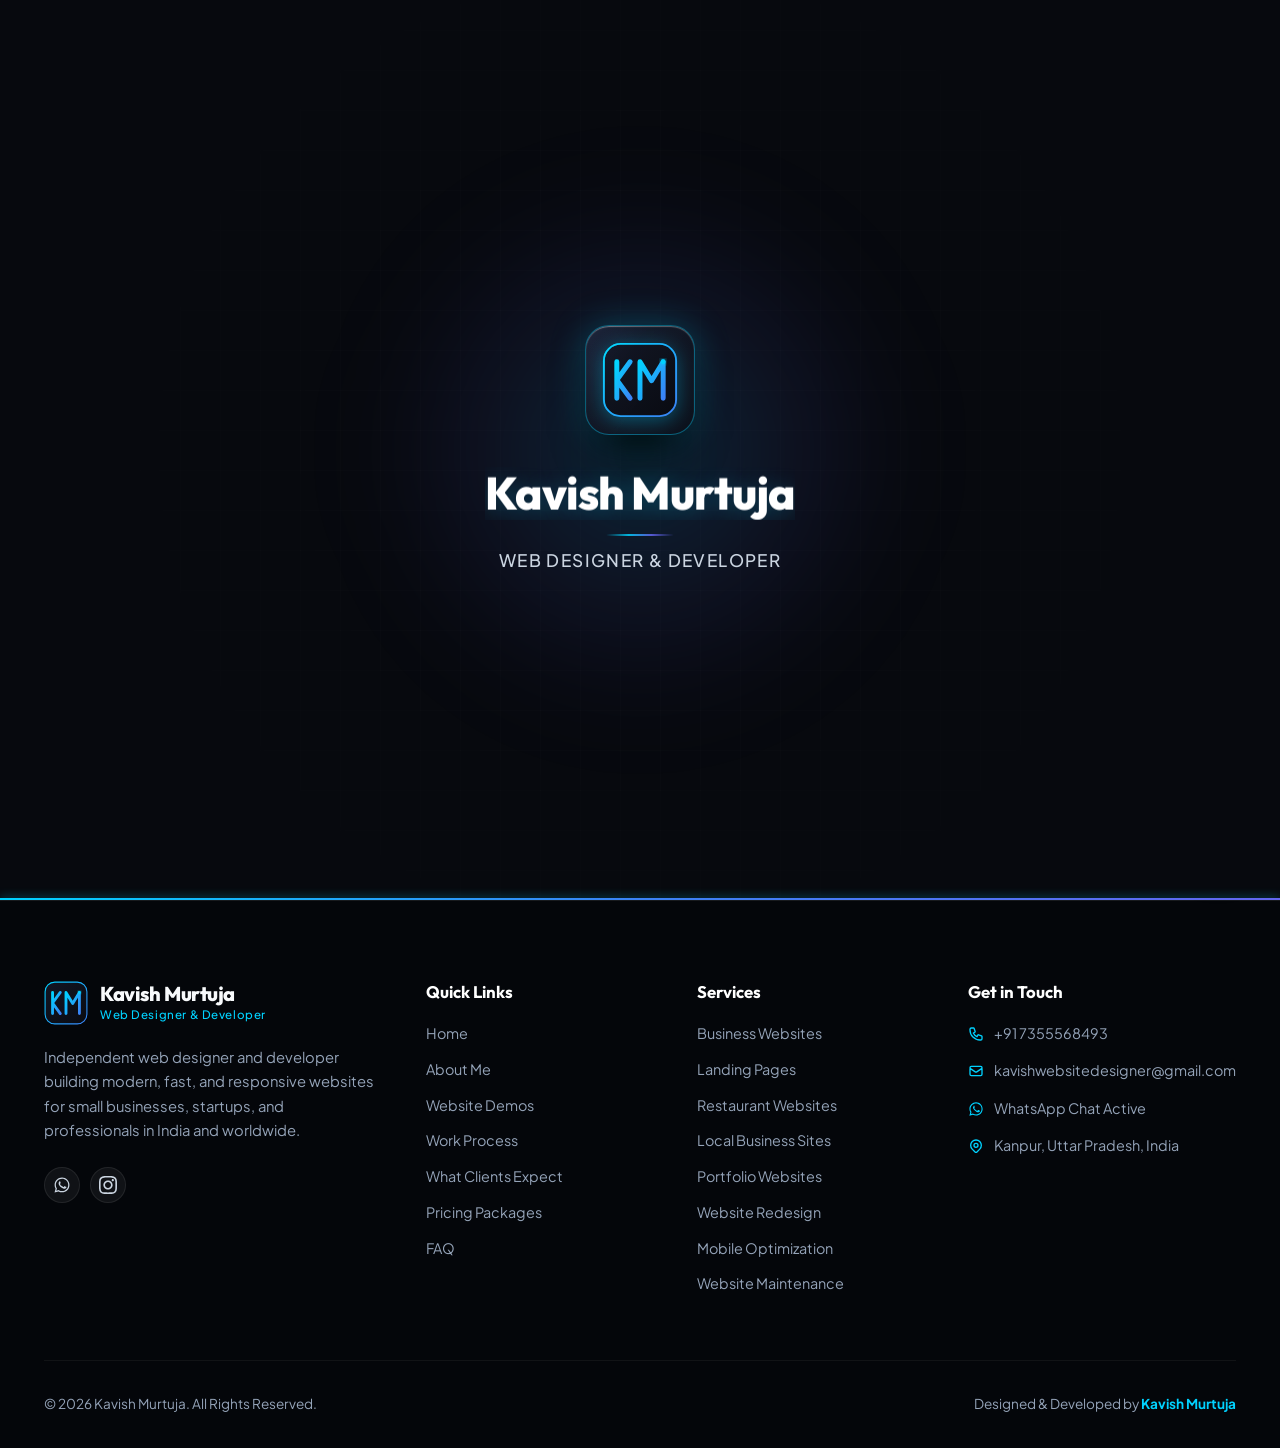
==== commit 6f4dff0b: "fix(intro): remove skip button from 3D opening animation" ====
--- a/index.html
+++ b/index.html
@@ -345,12 +345,6 @@
     <div class="intro-ambient-glow" aria-hidden="true"></div>
     <div class="intro-ambient-grid" aria-hidden="true"></div>
 
-    <!-- Accessible Skip Button -->
-    <button class="intro-skip-btn" id="introSkipBtn" aria-label="Skip introduction animation">
-      <span>Skip</span>
-      <svg width="13" height="13" viewBox="0 0 24 24" fill="none" stroke="currentColor" stroke-width="2.5" stroke-linecap="round" stroke-linejoin="round" aria-hidden="true"><line x1="5" y1="12" x2="19" y2="12"></line><polyline points="12 5 19 12 12 19"></polyline></svg>
-    </button>
-
     <!-- Centered 3D Perspective Stage -->
     <div class="intro-stage" id="introStage">
       <!-- 3D Logo Container with Perspective -->
@@ -416,7 +410,7 @@
       <div class="nav-actions">
         <!-- Social Mini Icons -->
         <div class="nav-social-links" aria-label="Social Profiles">
-          <a href="https://wa.me/917355568493" target="_blank" rel="noopener noreferrer" class="social-icon-btn whatsapp-icon" title="Chat on WhatsApp" data-social="whatsapp" aria-label="WhatsApp">
+          <a href="https://wa.me/917355568493?text=Hi%20Kavish%2C%20I%E2%80%99m%20interested%20in%20getting%20a%20professional%20website%20for%20my%20business.%20I%E2%80%99d%20like%20to%20discuss%20my%20requirements%2C%20available%20packages%2C%20and%20pricing.%20Please%20let%20me%20know%20how%20we%20can%20get%20started." target="_blank" rel="noopener noreferrer" class="social-icon-btn whatsapp-icon" title="Chat on WhatsApp" data-social="whatsapp-inquiry" aria-label="WhatsApp">
             <svg xmlns="http://www.w3.org/2000/svg" viewBox="0 0 24 24" fill="currentColor">
               <path d="M12.04 2C6.58 2 2.13 6.45 2.13 11.91C2.13 13.66 2.59 15.36 3.45 16.86L2.05 22L7.3 20.62C8.75 21.41 10.38 21.83 12.04 21.83C17.5 21.83 21.95 17.38 21.95 11.92C21.95 9.27 20.92 6.78 19.05 4.91C17.18 3.03 14.69 2 12.04 2M12.05 3.67C14.25 3.67 16.31 4.53 17.87 6.09C19.42 7.65 20.28 9.72 20.28 11.92C20.28 16.46 16.58 20.15 12.04 20.15C10.56 20.15 9.11 19.76 7.85 19L7.55 18.83L4.43 19.65L5.26 16.61L5.06 16.29C4.24 15 3.8 13.47 3.8 11.91C3.81 7.37 7.5 3.67 12.05 3.67M9.06 7.42C8.89 7.42 8.62 7.49 8.39 7.74C8.16 8 7.5 8.61 7.5 9.87C7.5 11.12 8.42 12.33 8.55 12.5C8.68 12.67 10.35 15.24 12.91 16.35C13.52 16.61 14 16.77 14.37 16.89C14.98 17.08 15.54 17.06 15.98 16.99C16.48 16.92 17.49 16.38 17.7 15.79C17.91 15.21 17.91 14.71 17.85 14.6C17.79 14.5 17.62 14.43 17.37 14.31C17.12 14.19 15.9 13.59 15.67 13.5C15.45 13.42 15.28 13.38 15.12 13.63C14.95 13.88 14.48 14.43 14.33 14.6C14.19 14.77 14.04 14.79 13.79 14.67C13.54 14.54 12.5 14.2 11.27 13.11C10.31 12.26 9.66 11.2 9.47 10.88C9.28 10.56 9.45 10.39 9.58 10.26C9.69 10.15 9.83 9.97 9.96 9.83C10.08 9.68 10.13 9.57 10.21 9.41C10.29 9.24 10.25 9.1 10.19 8.98C10.13 8.85 9.63 7.63 9.42 7.13C9.22 6.64 9.02 6.71 8.87 6.7C8.72 6.7 8.56 6.7 8.39 6.7L9.06 7.42Z"/>
             </svg>
@@ -459,7 +453,7 @@
     <div class="mobile-drawer-footer">
       <a href="#contact" data-nav-page="contact" class="btn btn-primary">Start a Project</a>
       <div class="nav-social-links" style="justify-content: center;">
-        <a href="https://wa.me/917355568493" target="_blank" rel="noopener noreferrer" class="social-icon-btn whatsapp-icon" data-social="whatsapp" aria-label="WhatsApp">
+        <a href="https://wa.me/917355568493?text=Hi%20Kavish%2C%20I%E2%80%99m%20interested%20in%20getting%20a%20professional%20website%20for%20my%20business.%20I%E2%80%99d%20like%20to%20discuss%20my%20requirements%2C%20available%20packages%2C%20and%20pricing.%20Please%20let%20me%20know%20how%20we%20can%20get%20started." target="_blank" rel="noopener noreferrer" class="social-icon-btn whatsapp-icon" data-social="whatsapp-inquiry" aria-label="WhatsApp">
           <svg xmlns="http://www.w3.org/2000/svg" viewBox="0 0 24 24" fill="currentColor"><path d="M12.04 2C6.58 2 2.13 6.45 2.13 11.91C2.13 13.66 2.59 15.36 3.45 16.86L2.05 22L7.3 20.62C8.75 21.41 10.38 21.83 12.04 21.83C17.5 21.83 21.95 17.38 21.95 11.92C21.95 9.27 20.92 6.78 19.05 4.91C17.18 3.03 14.69 2 12.04 2M12.05 3.67C14.25 3.67 16.31 4.53 17.87 6.09C19.42 7.65 20.28 9.72 20.28 11.92C20.28 16.46 16.58 20.15 12.04 20.15C10.56 20.15 9.11 19.76 7.85 19L7.55 18.83L4.43 19.65L5.26 16.61L5.06 16.29C4.24 15 3.8 13.47 3.8 11.91C3.81 7.37 7.5 3.67 12.05 3.67M9.06 7.42C8.89 7.42 8.62 7.49 8.39 7.74C8.16 8 7.5 8.61 7.5 9.87C7.5 11.12 8.42 12.33 8.55 12.5C8.68 12.67 10.35 15.24 12.91 16.35C13.52 16.61 14 16.77 14.37 16.89C14.98 17.08 15.54 17.06 15.98 16.99C16.48 16.92 17.49 16.38 17.7 15.79C17.91 15.21 17.91 14.71 17.85 14.6C17.79 14.5 17.62 14.43 17.37 14.31C17.12 14.19 15.9 13.59 15.67 13.5C15.45 13.42 15.28 13.38 15.12 13.63C14.95 13.88 14.48 14.43 14.33 14.6C14.19 14.77 14.04 14.79 13.79 14.67C13.54 14.54 12.5 14.2 11.27 13.11C10.31 12.26 9.66 11.2 9.47 10.88C9.28 10.56 9.45 10.39 9.58 10.26C9.69 10.15 9.83 9.97 9.96 9.83C10.08 9.68 10.13 9.57 10.21 9.41C10.29 9.24 10.25 9.1 10.19 8.98C10.13 8.85 9.63 7.63 9.42 7.13C9.22 6.64 9.02 6.71 8.87 6.7C8.72 6.7 8.56 6.7 8.39 6.7L9.06 7.42Z"/></svg>
         </a>
         <a href="https://www.instagram.com/kavishwebdesign/" target="_blank" rel="noopener noreferrer" class="social-icon-btn instagram-icon" data-social="instagram" title="Follow Kavish Murtuja on Instagram" aria-label="Follow Kavish Murtuja on Instagram">
@@ -1252,7 +1246,7 @@
         </div>
 
         <div class="modal-actions">
-          <a href="https://wa.me/917355568493" id="modalWhatsappBtn" target="_blank" rel="noopener noreferrer" class="btn btn-whatsapp">
+          <a href="https://wa.me/917355568493?text=Hi%20Kavish%2C%20I%E2%80%99m%20interested%20in%20getting%20a%20website%20for%20my%20business." id="modalWhatsappBtn" target="_blank" rel="noopener noreferrer" class="btn btn-whatsapp">
             <svg xmlns="http://www.w3.org/2000/svg" viewBox="0 0 24 24" width="20" height="20" fill="currentColor">
               <path d="M12.04 2C6.58 2 2.13 6.45 2.13 11.91C2.13 13.66 2.59 15.36 3.45 16.86L2.05 22L7.3 20.62C8.75 21.41 10.38 21.83 12.04 21.83C17.5 21.83 21.95 17.38 21.95 11.92C21.95 9.27 20.92 6.78 19.05 4.91C17.18 3.03 14.69 2 12.04 2M12.05 3.67C14.25 3.67 16.31 4.53 17.87 6.09C19.42 7.65 20.28 9.72 20.28 11.92C20.28 16.46 16.58 20.15 12.04 20.15C10.56 20.15 9.11 19.76 7.85 19L7.55 18.83L4.43 19.65L5.26 16.61L5.06 16.29C4.24 15 3.8 13.47 3.8 11.91C3.81 7.37 7.5 3.67 12.05 3.67M9.06 7.42C8.89 7.42 8.62 7.49 8.39 7.74C8.16 8 7.5 8.61 7.5 9.87C7.5 11.12 8.42 12.33 8.55 12.5C8.68 12.67 10.35 15.24 12.91 16.35C13.52 16.61 14 16.77 14.37 16.89C14.98 17.08 15.54 17.06 15.98 16.99C16.48 16.92 17.49 16.38 17.7 15.79C17.91 15.21 17.91 14.71 17.85 14.6C17.79 14.5 17.62 14.43 17.37 14.31C17.12 14.19 15.9 13.59 15.67 13.5C15.45 13.42 15.28 13.38 15.12 13.63C14.95 13.88 14.48 14.43 14.33 14.6C14.19 14.77 14.04 14.79 13.79 14.67C13.54 14.54 12.5 14.2 11.27 13.11C10.31 12.26 9.66 11.2 9.47 10.88C9.28 10.56 9.45 10.39 9.58 10.26C9.69 10.15 9.83 9.97 9.96 9.83C10.08 9.68 10.13 9.57 10.21 9.41C10.29 9.24 10.25 9.1 10.19 8.98C10.13 8.85 9.63 7.63 9.42 7.13C9.22 6.64 9.02 6.71 8.87 6.7C8.72 6.7 8.56 6.7 8.39 6.7L9.06 7.42Z"/>
             </svg>
@@ -1964,7 +1958,7 @@
             </a>
 
             <!-- WhatsApp Card -->
-            <a href="https://wa.me/917355568493?text=Hi%20Kavish%2C%20I%20visited%20your%20portfolio%20and%20would%20like%20to%20discuss%20a%20website%20project." target="_blank" rel="noopener noreferrer" class="contact-info-card" data-social="whatsapp-inquiry">
+            <a href="https://wa.me/917355568493?text=Hi%20Kavish%2C%20I%E2%80%99m%20interested%20in%20getting%20a%20professional%20website%20for%20my%20business.%20I%E2%80%99d%20like%20to%20discuss%20my%20requirements%2C%20available%20packages%2C%20and%20pricing.%20Please%20let%20me%20know%20how%20we%20can%20get%20started." target="_blank" rel="noopener noreferrer" class="contact-info-card" data-social="whatsapp-inquiry">
               <div class="contact-card-icon" style="background: rgba(37, 211, 102, 0.15); color: #25d366;">
                 <svg xmlns="http://www.w3.org/2000/svg" viewBox="0 0 24 24" fill="currentColor">
                   <path d="M12.04 2C6.58 2 2.13 6.45 2.13 11.91C2.13 13.66 2.59 15.36 3.45 16.86L2.05 22L7.3 20.62C8.75 21.41 10.38 21.83 12.04 21.83C17.5 21.83 21.95 17.38 21.95 11.92C21.95 9.27 20.92 6.78 19.05 4.91C17.18 3.03 14.69 2 12.04 2M12.05 3.67C14.25 3.67 16.31 4.53 17.87 6.09C19.42 7.65 20.28 9.72 20.28 11.92C20.28 16.46 16.58 20.15 12.04 20.15C10.56 20.15 9.11 19.76 7.85 19L7.55 18.83L4.43 19.65L5.26 16.61L5.06 16.29C4.24 15 3.8 13.47 3.8 11.91C3.81 7.37 7.5 3.67 12.05 3.67M9.06 7.42C8.89 7.42 8.62 7.49 8.39 7.74C8.16 8 7.5 8.61 7.5 9.87C7.5 11.12 8.42 12.33 8.55 12.5C8.68 12.67 10.35 15.24 12.91 16.35C13.52 16.61 14 16.77 14.37 16.89C14.98 17.08 15.54 17.06 15.98 16.99C16.48 16.92 17.49 16.38 17.7 15.79C17.91 15.21 17.91 14.71 17.85 14.6C17.79 14.5 17.62 14.43 17.37 14.31C17.12 14.19 15.9 13.59 15.67 13.5C15.45 13.42 15.28 13.38 15.12 13.63C14.95 13.88 14.48 14.43 14.33 14.6C14.19 14.77 14.04 14.79 13.79 14.67C13.54 14.54 12.5 14.2 11.27 13.11C10.31 12.26 9.66 11.2 9.47 10.88C9.28 10.56 9.45 10.39 9.58 10.26C9.69 10.15 9.83 9.97 9.96 9.83C10.08 9.68 10.13 9.57 10.21 9.41C10.29 9.24 10.25 9.1 10.19 8.98C10.13 8.85 9.63 7.63 9.42 7.13C9.22 6.64 9.02 6.71 8.87 6.7C8.72 6.7 8.56 6.7 8.39 6.7L9.06 7.42Z"/>
@@ -2007,16 +2001,16 @@
           <!-- Quick Action Buttons -->
           <div class="contact-quick-actions">
             <a href="tel:+917355568493" class="btn btn-outline btn-sm" data-contact="phone">📞 Call Me</a>
-            <a href="https://wa.me/917355568493?text=Hello%20Kavish%2C%20I%20am%20interested%20in%20getting%20a%20professional%20website." target="_blank" rel="noopener noreferrer" class="btn btn-whatsapp btn-sm" data-social="whatsapp-inquiry">💬 WhatsApp Me</a>
-            <a href="mailto:kavishwebsitedesigner@gmail.com" class="btn btn-outline btn-sm" data-contact="email" title="Open Default Email Application">✉️ Email Me</a>
-            <a href="https://mail.google.com/mail/?view=cm&fs=1&to=kavishwebsitedesigner@gmail.com" target="_blank" rel="noopener noreferrer" class="btn btn-outline btn-sm" title="Open Gmail in Web Browser">📧 Open in Gmail</a>
+            <a href="https://wa.me/917355568493?text=Hi%20Kavish%2C%20I%E2%80%99m%20interested%20in%20getting%20a%20professional%20website%20for%20my%20business.%20I%E2%80%99d%20like%20to%20discuss%20my%20requirements%2C%20available%20packages%2C%20and%20pricing.%20Please%20let%20me%20know%20how%20we%20can%20get%20started." target="_blank" rel="noopener noreferrer" class="btn btn-whatsapp btn-sm" data-social="whatsapp-inquiry">💬 WhatsApp Me</a>
+            <a href="mailto:kavishwebsitedesigner@gmail.com?subject=New%20Website%20Enquiry%20%E2%80%94%20Kavish%20Murtuja&body=Hi%20Kavish%2C%20I%E2%80%99m%20interested%20in%20getting%20a%20website%20for%20my%20business.%20I%E2%80%99d%20like%20to%20know%20more%20about%20your%20website%20services%20and%20packages." class="btn btn-outline btn-sm" data-contact="email-inquiry" title="Open Default Email Application">✉️ Email Me</a>
+            <a href="https://mail.google.com/mail/?view=cm&fs=1&to=kavishwebsitedesigner@gmail.com&su=New%20Website%20Enquiry%20%E2%80%94%20Kavish%20Murtuja&body=Hi%20Kavish%2C%20I%E2%80%99m%20interested%20in%20getting%20a%20website%20for%20my%20business.%20I%E2%80%99d%20like%20to%20know%20more%20about%20your%20website%20services%20and%20packages." target="_blank" rel="noopener noreferrer" class="btn btn-outline btn-sm" id="btnOpenGmailQuick" title="Open Gmail in Web Browser">📧 Open in Gmail</a>
           </div>
 
           <!-- Social Media Hub Area -->
           <div class="social-hub-box">
             <div class="social-hub-title">Follow &amp; Connect with Kavish</div>
             <div class="social-hub-icons">
-              <a href="https://wa.me/917355568493" target="_blank" rel="noopener noreferrer" class="social-hub-link wa-link" data-social="whatsapp" aria-label="WhatsApp Profile">
+              <a href="https://wa.me/917355568493?text=Hi%20Kavish%2C%20I%E2%80%99m%20interested%20in%20getting%20a%20professional%20website%20for%20my%20business.%20I%E2%80%99d%20like%20to%20discuss%20my%20requirements%2C%20available%20packages%2C%20and%20pricing.%20Please%20let%20me%20know%20how%20we%20can%20get%20started." target="_blank" rel="noopener noreferrer" class="social-hub-link wa-link" data-social="whatsapp-inquiry" aria-label="WhatsApp Profile">
                 <svg xmlns="http://www.w3.org/2000/svg" viewBox="0 0 24 24" fill="currentColor"><path d="M12.04 2C6.58 2 2.13 6.45 2.13 11.91C2.13 13.66 2.59 15.36 3.45 16.86L2.05 22L7.3 20.62C8.75 21.41 10.38 21.83 12.04 21.83C17.5 21.83 21.95 17.38 21.95 11.92C21.95 9.27 20.92 6.78 19.05 4.91C17.18 3.03 14.69 2 12.04 2M12.05 3.67C14.25 3.67 16.31 4.53 17.87 6.09C19.42 7.65 20.28 9.72 20.28 11.92C20.28 16.46 16.58 20.15 12.04 20.15C10.56 20.15 9.11 19.76 7.85 19L7.55 18.83L4.43 19.65L5.26 16.61L5.06 16.29C4.24 15 3.8 13.47 3.8 11.91C3.81 7.37 7.5 3.67 12.05 3.67M9.06 7.42C8.89 7.42 8.62 7.49 8.39 7.74C8.16 8 7.5 8.61 7.5 9.87C7.5 11.12 8.42 12.33 8.55 12.5C8.68 12.67 10.35 15.24 12.91 16.35C13.52 16.61 14 16.77 14.37 16.89C14.98 17.08 15.54 17.06 15.98 16.99C16.48 16.92 17.49 16.38 17.7 15.79C17.91 15.21 17.91 14.71 17.85 14.6C17.79 14.5 17.62 14.43 17.37 14.31C17.12 14.19 15.9 13.59 15.67 13.5C15.45 13.42 15.28 13.38 15.12 13.63C14.95 13.88 14.48 14.43 14.33 14.6C14.19 14.77 14.04 14.79 13.79 14.67C13.54 14.54 12.5 14.2 11.27 13.11C10.31 12.26 9.66 11.2 9.47 10.88C9.28 10.56 9.45 10.39 9.58 10.26C9.69 10.15 9.83 9.97 9.96 9.83C10.08 9.68 10.13 9.57 10.21 9.41C10.29 9.24 10.25 9.1 10.19 8.98C10.13 8.85 9.63 7.63 9.42 7.13C9.22 6.64 9.02 6.71 8.87 6.7C8.72 6.7 8.56 6.7 8.39 6.7L9.06 7.42Z"/></svg>
                 <span>WhatsApp</span>
               </a>
@@ -2032,6 +2026,9 @@
         <div class="contact-form-box reveal-on-scroll stagger-1">
           <form id="leadContactForm" name="contact" action="https://formsubmit.co/kavishwebsitedesigner@gmail.com" method="POST" data-netlify="true" netlify-honeypot="bot-field" novalidate>
             <input type="hidden" name="form-name" value="contact">
+            <input type="hidden" name="_subject" value="New Website Enquiry — Kavish Murtuja">
+            <input type="hidden" name="_template" value="table">
+            <input type="hidden" name="_captcha" value="false">
             <!-- Anti-Spam Honeypots (Invisible to Humans) -->
             <div style="display:none !important;" aria-hidden="true">
               <label>Don't fill this out if you're human: <input name="bot-field" tabindex="-1" autocomplete="off"></label>
@@ -2121,9 +2118,9 @@
               </div>
               <p class="fallback-desc">No worries! Connect directly with your enquiry ready to send:</p>
               <div class="fallback-actions">
-                <a href="https://wa.me/917355568493?text=Hi%20Kavish%2C%20I%20would%20like%20to%20inquire%20about%20a%20website%20project." id="fallbackWaBtn" target="_blank" rel="noopener noreferrer" class="btn btn-whatsapp btn-sm">💬 Send on WhatsApp</a>
-                <a href="mailto:kavishwebsitedesigner@gmail.com" id="fallbackMailBtn" class="btn btn-outline btn-sm">✉️ Open in Email App</a>
-                <a href="https://mail.google.com/mail/?view=cm&fs=1&to=kavishwebsitedesigner@gmail.com" id="fallbackGmailBtn" target="_blank" rel="noopener noreferrer" class="btn btn-outline btn-sm">📧 Open in Gmail</a>
+                <a href="https://wa.me/917355568493?text=Hi%20Kavish%2C%20I%E2%80%99m%20interested%20in%20getting%20a%20professional%20website%20for%20my%20business.%20I%E2%80%99d%20like%20to%20discuss%20my%20requirements%2C%20available%20packages%2C%20and%20pricing.%20Please%20let%20me%20know%20how%20we%20can%20get%20started." id="fallbackWaBtn" target="_blank" rel="noopener noreferrer" class="btn btn-whatsapp btn-sm">💬 Send on WhatsApp</a>
+                <a href="mailto:kavishwebsitedesigner@gmail.com?subject=New%20Website%20Enquiry%20%E2%80%94%20Kavish%20Murtuja&body=Hi%20Kavish%2C%20I%E2%80%99m%20interested%20in%20getting%20a%20website%20for%20my%20business.%20I%E2%80%99d%20like%20to%20know%20more%20about%20your%20website%20services%20and%20packages." id="fallbackMailBtn" class="btn btn-outline btn-sm">✉️ Open in Email App</a>
+                <a href="https://mail.google.com/mail/?view=cm&fs=1&to=kavishwebsitedesigner@gmail.com&su=New%20Website%20Enquiry%20%E2%80%94%20Kavish%20Murtuja&body=Hi%20Kavish%2C%20I%E2%80%99m%20interested%20in%20getting%20a%20website%20for%20my%20business.%20I%E2%80%99d%20like%20to%20know%20more%20about%20your%20website%20services%20and%20packages." id="fallbackGmailBtn" target="_blank" rel="noopener noreferrer" class="btn btn-outline btn-sm">📧 Open in Gmail</a>
               </div>
             </div>
 
@@ -2158,7 +2155,7 @@
        ============================================================================== -->
   <div class="floating-whatsapp">
     <div class="whatsapp-tooltip">Chat on WhatsApp • Instant Reply</div>
-    <a href="https://wa.me/917355568493?text=Hi%20Kavish%2C%20I%20visited%20your%20portfolio%20and%20would%20like%20to%20discuss%20a%20website%20project." target="_blank" rel="noopener noreferrer" class="whatsapp-pulse-btn" aria-label="Open WhatsApp chat with Kavish Murtuja" data-social="whatsapp-inquiry">
+    <a href="https://wa.me/917355568493?text=Hi%20Kavish%2C%20I%E2%80%99m%20interested%20in%20getting%20a%20professional%20website%20for%20my%20business.%20I%E2%80%99d%20like%20to%20discuss%20my%20requirements%2C%20available%20packages%2C%20and%20pricing.%20Please%20let%20me%20know%20how%20we%20can%20get%20started." target="_blank" rel="noopener noreferrer" class="whatsapp-pulse-btn" aria-label="Open WhatsApp chat with Kavish Murtuja" data-social="whatsapp-floating">
       <span class="whatsapp-wave"></span>
       <svg xmlns="http://www.w3.org/2000/svg" viewBox="0 0 24 24" fill="currentColor">
         <path d="M12.04 2C6.58 2 2.13 6.45 2.13 11.91C2.13 13.66 2.59 15.36 3.45 16.86L2.05 22L7.3 20.62C8.75 21.41 10.38 21.83 12.04 21.83C17.5 21.83 21.95 17.38 21.95 11.92C21.95 9.27 20.92 6.78 19.05 4.91C17.18 3.03 14.69 2 12.04 2M12.05 3.67C14.25 3.67 16.31 4.53 17.87 6.09C19.42 7.65 20.28 9.72 20.28 11.92C20.28 16.46 16.58 20.15 12.04 20.15C10.56 20.15 9.11 19.76 7.85 19L7.55 18.83L4.43 19.65L5.26 16.61L5.06 16.29C4.24 15 3.8 13.47 3.8 11.91C3.81 7.37 7.5 3.67 12.05 3.67M9.06 7.42C8.89 7.42 8.62 7.49 8.39 7.74C8.16 8 7.5 8.61 7.5 9.87C7.5 11.12 8.42 12.33 8.55 12.5C8.68 12.67 10.35 15.24 12.91 16.35C13.52 16.61 14 16.77 14.37 16.89C14.98 17.08 15.54 17.06 15.98 16.99C16.48 16.92 17.49 16.38 17.7 15.79C17.91 15.21 17.91 14.71 17.85 14.6C17.79 14.5 17.62 14.43 17.37 14.31C17.12 14.19 15.9 13.59 15.67 13.5C15.45 13.42 15.28 13.38 15.12 13.63C14.95 13.88 14.48 14.43 14.33 14.6C14.19 14.77 14.04 14.79 13.79 14.67C13.54 14.54 12.5 14.2 11.27 13.11C10.31 12.26 9.66 11.2 9.47 10.88C9.28 10.56 9.45 10.39 9.58 10.26C9.69 10.15 9.83 9.97 9.96 9.83C10.08 9.68 10.13 9.57 10.21 9.41C10.29 9.24 10.25 9.1 10.19 8.98C10.13 8.85 9.63 7.63 9.42 7.13C9.22 6.64 9.02 6.71 8.87 6.7C8.72 6.7 8.56 6.7 8.39 6.7L9.06 7.42Z"/>
@@ -2185,7 +2182,7 @@
             Independent web designer and developer building modern, fast, and responsive websites for small businesses, startups, and professionals in India and worldwide.
           </p>
           <div class="footer-social-row">
-            <a href="https://wa.me/917355568493" target="_blank" rel="noopener noreferrer" class="social-icon-btn whatsapp-icon" data-social="whatsapp" title="WhatsApp" aria-label="WhatsApp">
+            <a href="https://wa.me/917355568493?text=Hi%20Kavish%2C%20I%E2%80%99m%20interested%20in%20getting%20a%20professional%20website%20for%20my%20business.%20I%E2%80%99d%20like%20to%20discuss%20my%20requirements%2C%20available%20packages%2C%20and%20pricing.%20Please%20let%20me%20know%20how%20we%20can%20get%20started." target="_blank" rel="noopener noreferrer" class="social-icon-btn whatsapp-icon" data-social="whatsapp-inquiry" title="WhatsApp" aria-label="WhatsApp">
               <svg xmlns="http://www.w3.org/2000/svg" viewBox="0 0 24 24" fill="currentColor"><path d="M12.04 2C6.58 2 2.13 6.45 2.13 11.91C2.13 13.66 2.59 15.36 3.45 16.86L2.05 22L7.3 20.62C8.75 21.41 10.38 21.83 12.04 21.83C17.5 21.83 21.95 17.38 21.95 11.92C21.95 9.27 20.92 6.78 19.05 4.91C17.18 3.03 14.69 2 12.04 2M12.05 3.67C14.25 3.67 16.31 4.53 17.87 6.09C19.42 7.65 20.28 9.72 20.28 11.92C20.28 16.46 16.58 20.15 12.04 20.15C10.56 20.15 9.11 19.76 7.85 19L7.55 18.83L4.43 19.65L5.26 16.61L5.06 16.29C4.24 15 3.8 13.47 3.8 11.91C3.81 7.37 7.5 3.67 12.05 3.67M9.06 7.42C8.89 7.42 8.62 7.49 8.39 7.74C8.16 8 7.5 8.61 7.5 9.87C7.5 11.12 8.42 12.33 8.55 12.5C8.68 12.67 10.35 15.24 12.91 16.35C13.52 16.61 14 16.77 14.37 16.89C14.98 17.08 15.54 17.06 15.98 16.99C16.48 16.92 17.49 16.38 17.7 15.79C17.91 15.21 17.91 14.71 17.85 14.6C17.79 14.5 17.62 14.43 17.37 14.31C17.12 14.19 15.9 13.59 15.67 13.5C15.45 13.42 15.28 13.38 15.12 13.63C14.95 13.88 14.48 14.43 14.33 14.6C14.19 14.77 14.04 14.79 13.79 14.67C13.54 14.54 12.5 14.2 11.27 13.11C10.31 12.26 9.66 11.2 9.47 10.88C9.28 10.56 9.45 10.39 9.58 10.26C9.69 10.15 9.83 9.97 9.96 9.83C10.08 9.68 10.13 9.57 10.21 9.41C10.29 9.24 10.25 9.1 10.19 8.98C10.13 8.85 9.63 7.63 9.42 7.13C9.22 6.64 9.02 6.71 8.87 6.7C8.72 6.7 8.56 6.7 8.39 6.7L9.06 7.42Z"/></svg>
             </a>
             <a href="https://www.instagram.com/kavishwebdesign/" target="_blank" rel="noopener noreferrer" class="social-icon-btn instagram-icon" data-social="instagram" title="Follow Kavish Murtuja on Instagram" aria-label="Follow Kavish Murtuja on Instagram">
@@ -2241,7 +2238,7 @@
               <span>kavishwebsitedesigner@gmail.com</span>
             </a>
 
-            <a href="https://wa.me/917355568493" target="_blank" rel="noopener noreferrer" class="footer-contact-item" data-social="whatsapp">
+            <a href="https://wa.me/917355568493?text=Hi%20Kavish%2C%20I%E2%80%99m%20interested%20in%20getting%20a%20professional%20website%20for%20my%20business.%20I%E2%80%99d%20like%20to%20discuss%20my%20requirements%2C%20available%20packages%2C%20and%20pricing.%20Please%20let%20me%20know%20how%20we%20can%20get%20started." target="_blank" rel="noopener noreferrer" class="footer-contact-item" data-social="whatsapp-inquiry">
               <svg xmlns="http://www.w3.org/2000/svg" viewBox="0 0 24 24" fill="currentColor" width="16" height="16">
                 <path d="M12.04 2C6.58 2 2.13 6.45 2.13 11.91C2.13 13.66 2.59 15.36 3.45 16.86L2.05 22L7.3 20.62C8.75 21.41 10.38 21.83 12.04 21.83C17.5 21.83 21.95 17.38 21.95 11.92C21.95 9.27 20.92 6.78 19.05 4.91C17.18 3.03 14.69 2 12.04 2M12.05 3.67C14.25 3.67 16.31 4.53 17.87 6.09C19.42 7.65 20.28 9.72 20.28 11.92C20.28 16.46 16.58 20.15 12.04 20.15C10.56 20.15 9.11 19.76 7.85 19L7.55 18.83L4.43 19.65L5.26 16.61L5.06 16.29C4.24 15 3.8 13.47 3.8 11.91C3.81 7.37 7.5 3.67 12.05 3.67M9.06 7.42C8.89 7.42 8.62 7.49 8.39 7.74C8.16 8 7.5 8.61 7.5 9.87C7.5 11.12 8.42 12.33 8.55 12.5C8.68 12.67 10.35 15.24 12.91 16.35C13.52 16.61 14 16.77 14.37 16.89C14.98 17.08 15.54 17.06 15.98 16.99C16.48 16.92 17.49 16.38 17.7 15.79C17.91 15.21 17.91 14.71 17.85 14.6C17.79 14.5 17.62 14.43 17.37 14.31C17.12 14.19 15.9 13.59 15.67 13.5C15.45 13.42 15.28 13.38 15.12 13.63C14.95 13.88 14.48 14.43 14.33 14.6C14.19 14.77 14.04 14.79 13.79 14.67C13.54 14.54 12.5 14.2 11.27 13.11C10.31 12.26 9.66 11.2 9.47 10.88C9.28 10.56 9.45 10.39 9.58 10.26C9.69 10.15 9.83 9.97 9.96 9.83C10.08 9.68 10.13 9.57 10.21 9.41C10.29 9.24 10.25 9.1 10.19 8.98C10.13 8.85 9.63 7.63 9.42 7.13C9.22 6.64 9.02 6.71 8.87 6.7C8.72 6.7 8.56 6.7 8.39 6.7L9.06 7.42Z"/>
               </svg>
--- a/css/style.css
+++ b/css/style.css
@@ -920,47 +920,6 @@
   100% { opacity: 1; transform: translate(-50%, -50%) scale(1.06); }
 }
 
-/* Accessible Skip Button */
-.intro-skip-btn {
-  position: absolute;
-  top: calc(1.25rem + env(safe-area-inset-top, 0px));
-  right: calc(1.25rem + env(safe-area-inset-right, 0px));
-  z-index: 10;
-  display: inline-flex;
-  align-items: center;
-  gap: 0.45rem;
-  padding: 0.5rem 1rem;
-  background: rgba(15, 23, 42, 0.75);
-  backdrop-filter: blur(12px);
-  -webkit-backdrop-filter: blur(12px);
-  border: 1px solid rgba(255, 255, 255, 0.12);
-  border-radius: var(--radius-full);
-  color: var(--text-secondary);
-  font-family: var(--font-body);
-  font-size: 0.78rem;
-  font-weight: 600;
-  letter-spacing: 0.04em;
-  text-transform: uppercase;
-  cursor: pointer;
-  transition: all var(--transition-fast);
-  opacity: 0;
-  animation: introSkipEntrance 0.5s ease 0.4s forwards;
-}
-
-.intro-skip-btn:hover,
-.intro-skip-btn:focus-visible {
-  color: #ffffff;
-  background: rgba(24, 34, 52, 0.9);
-  border-color: rgba(0, 210, 255, 0.4);
-  box-shadow: 0 0 15px rgba(0, 210, 255, 0.2);
-  outline: none;
-}
-
-@keyframes introSkipEntrance {
-  0% { opacity: 0; transform: translateY(-8px); }
-  100% { opacity: 0.85; transform: translateY(0); }
-}
-
 /* 3D Intro Stage */
 .intro-stage {
   position: relative;
@@ -2683,13 +2642,22 @@
   display: grid;
   grid-template-columns: 0.9fr 1.1fr;
   gap: 3.5rem;
+  width: 100%;
+  max-width: 100%;
+  box-sizing: border-box;
 }
 
 @media (max-width: 900px) {
   .contact-grid {
-    grid-template-columns: 1fr;
-    gap: 3rem;
-  }
+    grid-template-columns: minmax(0, 1fr);
+    gap: 2.5rem;
+  }
+}
+
+.contact-info-col {
+  min-width: 0;
+  max-width: 100%;
+  box-sizing: border-box;
 }
 
 .contact-info-cards {
@@ -2697,6 +2665,9 @@
   flex-direction: column;
   gap: 1.25rem;
   font-style: normal;
+  width: 100%;
+  max-width: 100%;
+  box-sizing: border-box;
 }
 
 .contact-info-card {
@@ -2708,6 +2679,9 @@
   align-items: center;
   gap: 1.25rem;
   transition: all var(--transition-normal);
+  min-width: 0;
+  max-width: 100%;
+  box-sizing: border-box;
 }
 
 .contact-info-card:hover {
@@ -2731,6 +2705,13 @@
 .contact-card-icon svg {
   width: 22px;
   height: 22px;
+  flex-shrink: 0;
+}
+
+.contact-info-card > div:last-child {
+  min-width: 0;
+  flex: 1;
+  overflow-wrap: break-word;
 }
 
 .contact-card-label {
@@ -2745,6 +2726,8 @@
   font-size: 1.05rem;
   font-weight: 600;
   color: var(--text-primary);
+  word-break: break-word;
+  overflow-wrap: anywhere;
 }
 
 .contact-quick-actions {
@@ -2752,6 +2735,15 @@
   flex-wrap: wrap;
   gap: 0.75rem;
   margin-top: 1rem;
+  width: 100%;
+  max-width: 100%;
+  box-sizing: border-box;
+}
+
+.contact-quick-actions .btn {
+  white-space: normal;
+  text-align: center;
+  box-sizing: border-box;
 }
 
 /* Social Media Hub in Contact Area */
@@ -2761,6 +2753,9 @@
   background: rgba(255, 255, 255, 0.02);
   border: 1px solid var(--border-subtle);
   border-radius: var(--radius-lg);
+  min-width: 0;
+  max-width: 100%;
+  box-sizing: border-box;
 }
 
 .social-hub-title {
@@ -2771,12 +2766,16 @@
 
 .social-hub-icons {
   display: flex;
-  gap: 1rem;
+  flex-wrap: wrap;
+  gap: 0.75rem;
+  width: 100%;
+  box-sizing: border-box;
 }
 
 .social-hub-link {
   display: flex;
   align-items: center;
+  justify-content: center;
   gap: 0.5rem;
   padding: 0.6rem 1.2rem;
   border-radius: var(--radius-full);
@@ -2786,11 +2785,14 @@
   font-weight: 600;
   color: var(--text-secondary);
   transition: all var(--transition-fast);
+  box-sizing: border-box;
+  min-width: 0;
 }
 
 .social-hub-link svg {
   width: 18px;
   height: 18px;
+  flex-shrink: 0;
 }
 
 .social-hub-link:hover {
@@ -2825,24 +2827,44 @@
   padding: 2.5rem;
   position: relative;
   box-shadow: 0 20px 40px rgba(0, 0, 0, 0.4);
+  width: 100%;
+  max-width: 100%;
+  min-width: 0;
+  box-sizing: border-box;
+}
+
+#leadContactForm {
+  width: 100%;
+  max-width: 100%;
+  min-width: 0;
+  box-sizing: border-box;
 }
 
 .form-group-row {
   display: grid;
-  grid-template-columns: repeat(2, 1fr);
+  grid-template-columns: repeat(2, minmax(0, 1fr));
   gap: 1.25rem;
   margin-bottom: 1.25rem;
+  width: 100%;
+  max-width: 100%;
+  box-sizing: border-box;
 }
 
 @media (max-width: 600px) {
   .form-group-row {
     grid-template-columns: 1fr;
+    gap: 0;
+    margin-bottom: 0;
   }
 }
 
 .form-group {
   margin-bottom: 1.25rem;
   position: relative;
+  width: 100%;
+  max-width: 100%;
+  min-width: 0;
+  box-sizing: border-box;
 }
 
 .form-label {
@@ -2851,10 +2873,13 @@
   font-weight: 600;
   color: var(--text-secondary);
   margin-bottom: 0.4rem;
+  word-break: break-word;
 }
 
 .form-input, .form-select, .form-textarea {
   width: 100%;
+  max-width: 100%;
+  min-width: 0;
   padding: 0.85rem 1.15rem;
   border-radius: var(--radius-md);
   background: var(--bg-input);
@@ -2862,6 +2887,7 @@
   color: var(--text-primary);
   font-size: 0.95rem;
   transition: all var(--transition-fast);
+  box-sizing: border-box;
 }
 
 .form-select option {
@@ -2902,12 +2928,35 @@
   flex-direction: column;
   gap: 1rem;
   margin-top: 1.5rem;
+  width: 100%;
+  max-width: 100%;
+  box-sizing: border-box;
+}
+
+.form-submit-row .btn {
+  width: 100%;
+  max-width: 100%;
+  min-width: 0;
+  white-space: normal;
+  word-break: normal;
+  overflow-wrap: break-word;
+  text-align: center;
+  justify-content: center;
+  box-sizing: border-box;
+  padding: 0.95rem 1.25rem;
+  line-height: 1.35;
+}
+
+.form-submit-row .btn svg {
+  flex-shrink: 0;
 }
 
 .form-notice {
   font-size: 0.78rem;
   color: var(--text-muted);
   text-align: center;
+  line-height: 1.45;
+  margin-top: 0.5rem;
 }
 
 /* Strategic Section Conversion Banners */
@@ -3006,6 +3055,10 @@
   margin-top: 1.25rem;
   margin-bottom: 0.5rem;
   animation: fadeIn 0.3s ease;
+  width: 100%;
+  max-width: 100%;
+  min-width: 0;
+  box-sizing: border-box;
 }
 
 .fallback-header {
@@ -3017,6 +3070,7 @@
 
 .fallback-icon {
   font-size: 1.15rem;
+  flex-shrink: 0;
 }
 
 .fallback-title {
@@ -3036,6 +3090,14 @@
   display: flex;
   flex-wrap: wrap;
   gap: 0.75rem;
+  width: 100%;
+  box-sizing: border-box;
+}
+
+.fallback-actions .btn {
+  white-space: normal;
+  text-align: center;
+  box-sizing: border-box;
 }
 
 @keyframes fadeIn {
@@ -3585,19 +3647,65 @@
     font-size: 1.5rem;
   }
 
-  /* Quick Actions & Socials Fluid Stacking */
+  /* Contact Section & Form Fluid Mobile Layout */
+  .contact-form-box {
+    padding: 1.5rem 1rem;
+    border-radius: var(--radius-lg);
+  }
+  .form-submit-row {
+    gap: 0.85rem;
+    margin-top: 1.25rem;
+  }
+  .form-submit-row .btn {
+    padding: 0.85rem 0.85rem;
+    font-size: clamp(0.85rem, 3.8vw, 0.95rem);
+  }
+  .contact-info-card {
+    padding: 1.15rem 1rem;
+    gap: 1rem;
+  }
+  .contact-card-icon {
+    width: 42px;
+    height: 42px;
+  }
+  .contact-card-icon svg {
+    width: 20px;
+    height: 20px;
+  }
+  .contact-card-value {
+    font-size: 0.95rem;
+  }
   .contact-quick-actions {
-    flex-direction: column;
+    display: grid;
+    grid-template-columns: repeat(2, minmax(0, 1fr));
+    gap: 0.6rem;
     width: 100%;
   }
   .contact-quick-actions .btn {
     width: 100%;
+    padding: 0.65rem 0.5rem;
+    font-size: 0.8rem;
     justify-content: center;
   }
+  .social-hub-box {
+    padding: 1.15rem 1rem;
+  }
   .social-hub-icons {
+    display: grid;
+    grid-template-columns: repeat(2, minmax(0, 1fr));
+    gap: 0.6rem;
+    width: 100%;
+  }
+  .social-hub-link {
+    width: 100%;
+    padding: 0.6rem 0.5rem;
+    font-size: 0.8rem;
+    justify-content: center;
+  }
+  .fallback-actions {
     flex-direction: column;
   }
-  .social-hub-link {
+  .fallback-actions .btn {
     width: 100%;
     justify-content: center;
   }
@@ -3678,6 +3786,37 @@
   }
   .price-val {
     font-size: 2.2rem;
+  }
+
+  /* Contact Section & Form Fine-Tuning */
+  .contact-form-box {
+    padding: 1.25rem 0.85rem;
+  }
+  .contact-info-card {
+    padding: 0.95rem 0.8rem;
+    gap: 0.75rem;
+  }
+  .contact-card-value {
+    font-size: 0.9rem;
+  }
+  .form-input, .form-select, .form-textarea {
+    padding: 0.75rem 0.85rem;
+    font-size: 0.9rem;
+  }
+  .form-label {
+    font-size: 0.8rem;
+  }
+  .form-submit-row .btn {
+    padding: 0.8rem 0.75rem;
+    font-size: 0.85rem;
+  }
+  .contact-quick-actions {
+    grid-template-columns: 1fr;
+    gap: 0.5rem;
+  }
+  .social-hub-icons {
+    grid-template-columns: 1fr;
+    gap: 0.5rem;
   }
 }
 
@@ -3750,6 +3889,39 @@
   }
   .pricing-card {
     padding: 1.5rem 1rem;
+  }
+
+  /* Small Mobile Contact Form Safeguards */
+  .contact-form-box {
+    padding: 1.1rem 0.65rem;
+    border-radius: var(--radius-md);
+  }
+  .contact-info-card {
+    padding: 0.85rem 0.65rem;
+    gap: 0.65rem;
+  }
+  .contact-card-icon {
+    width: 36px;
+    height: 36px;
+  }
+  .contact-card-icon svg {
+    width: 18px;
+    height: 18px;
+  }
+  .contact-card-value {
+    font-size: 0.82rem;
+  }
+  .form-input, .form-select, .form-textarea {
+    padding: 0.7rem 0.65rem;
+    font-size: 0.85rem;
+  }
+  .form-submit-row .btn {
+    padding: 0.7rem 0.6rem;
+    font-size: 0.8rem;
+    gap: 0.4rem;
+  }
+  .form-notice {
+    font-size: 0.72rem;
   }
 }
 
@@ -4119,9 +4291,5 @@
     display: flex;
     align-items: center;
   }
-  .intro-skip-btn {
-    min-height: 44px;
-    padding: 0.6rem 1.15rem;
-  }
-}
-
+}
+
